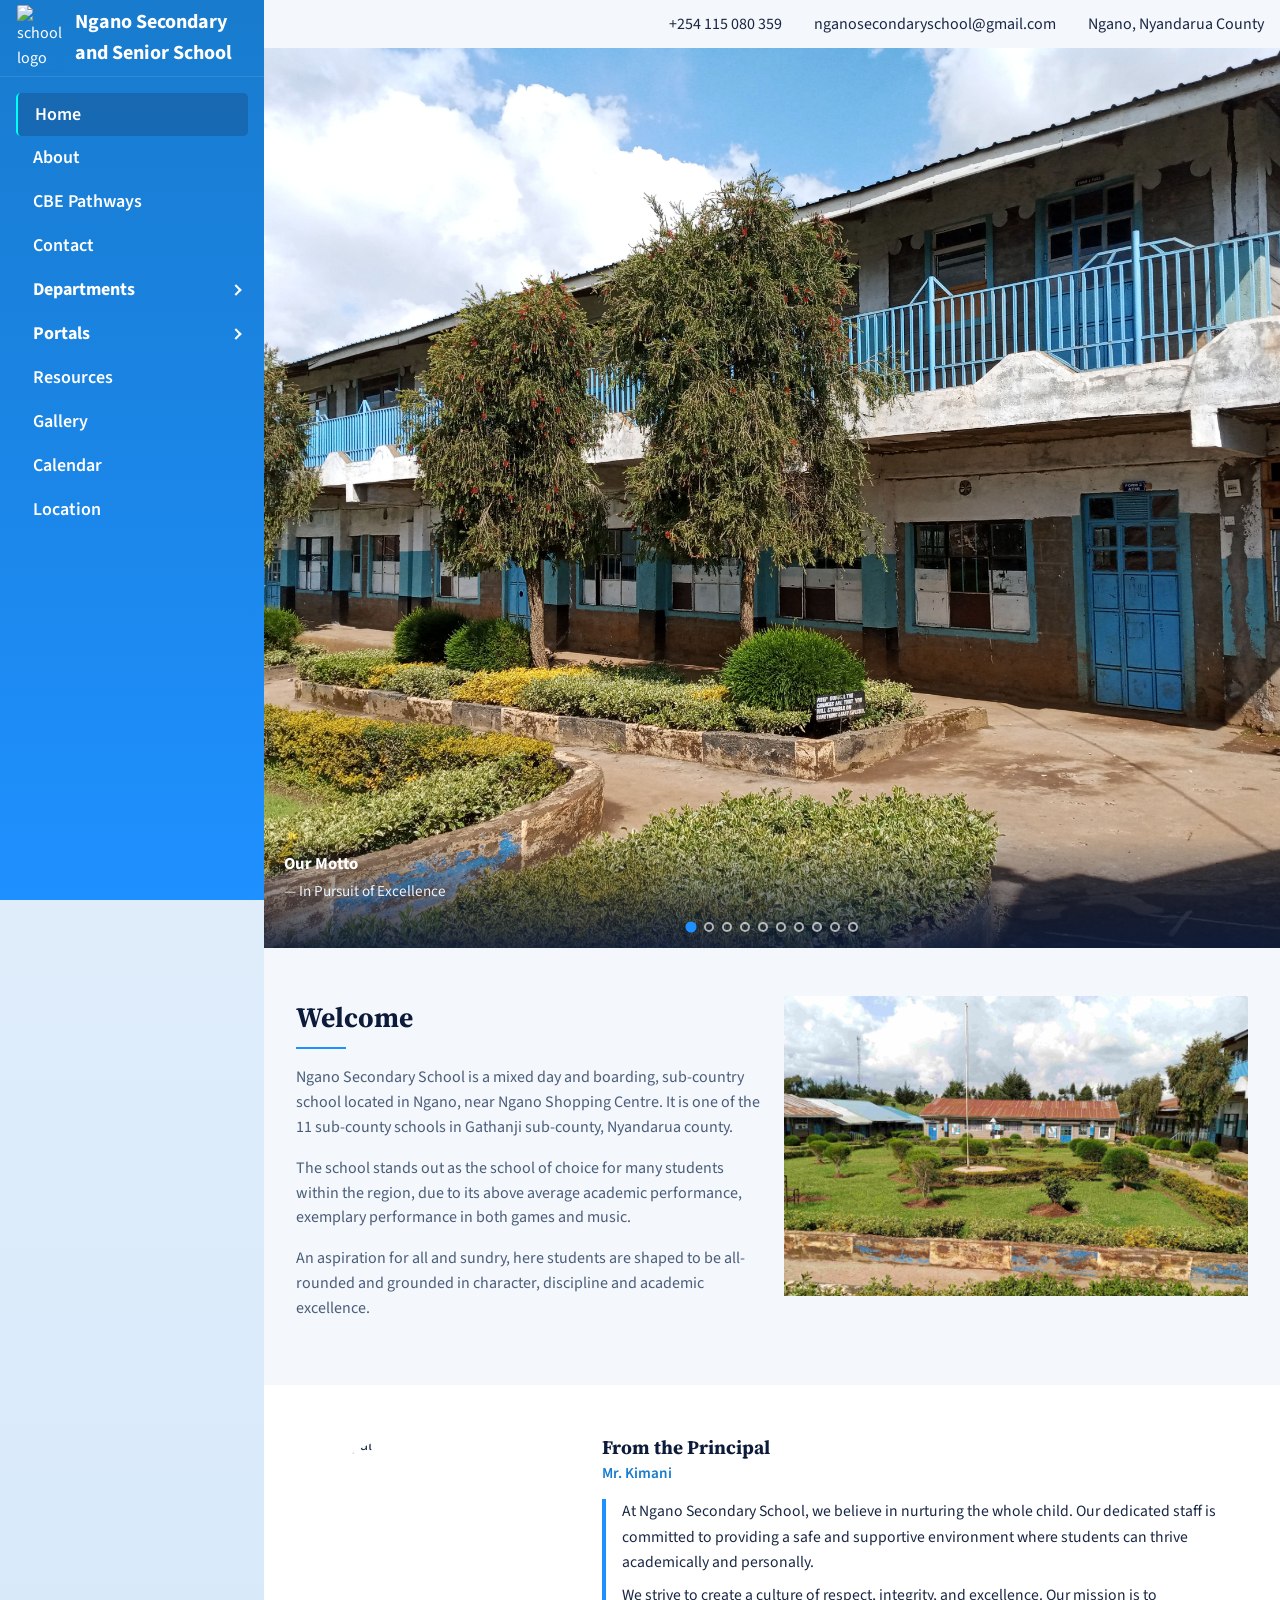
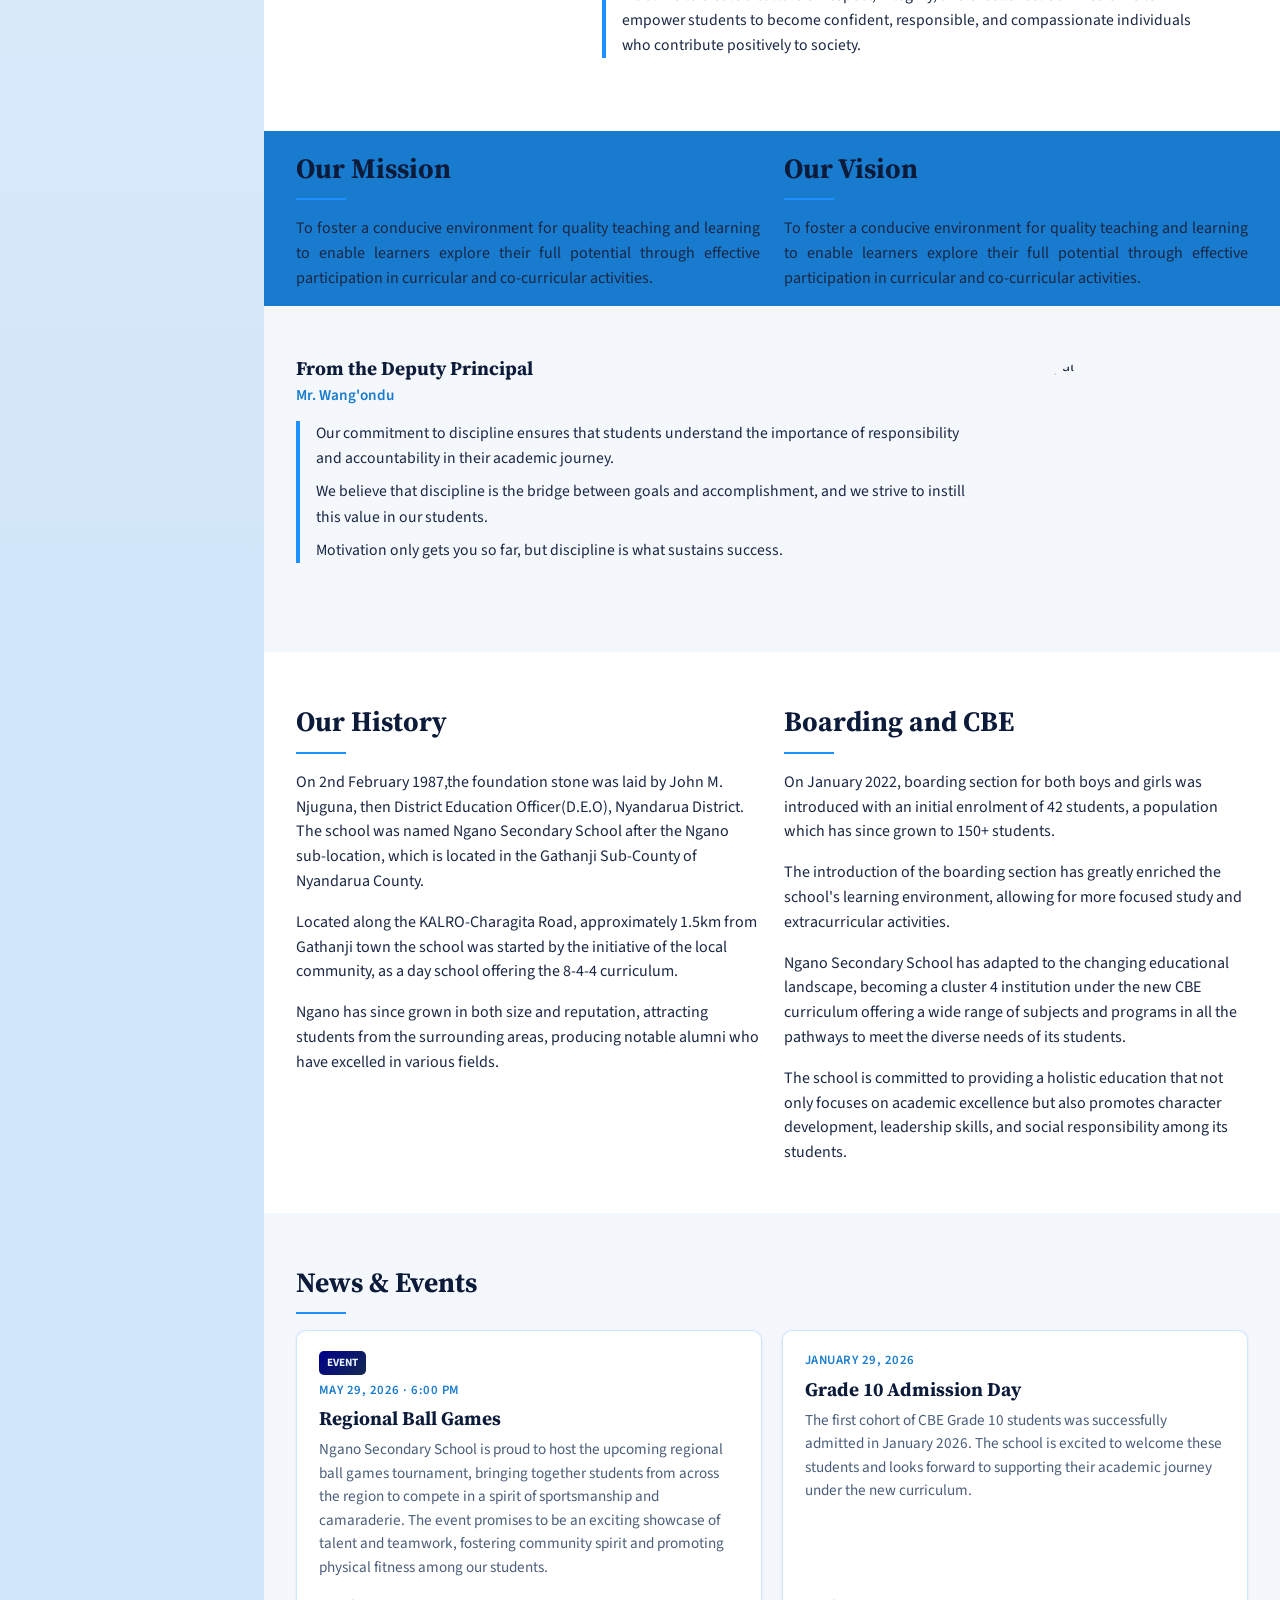
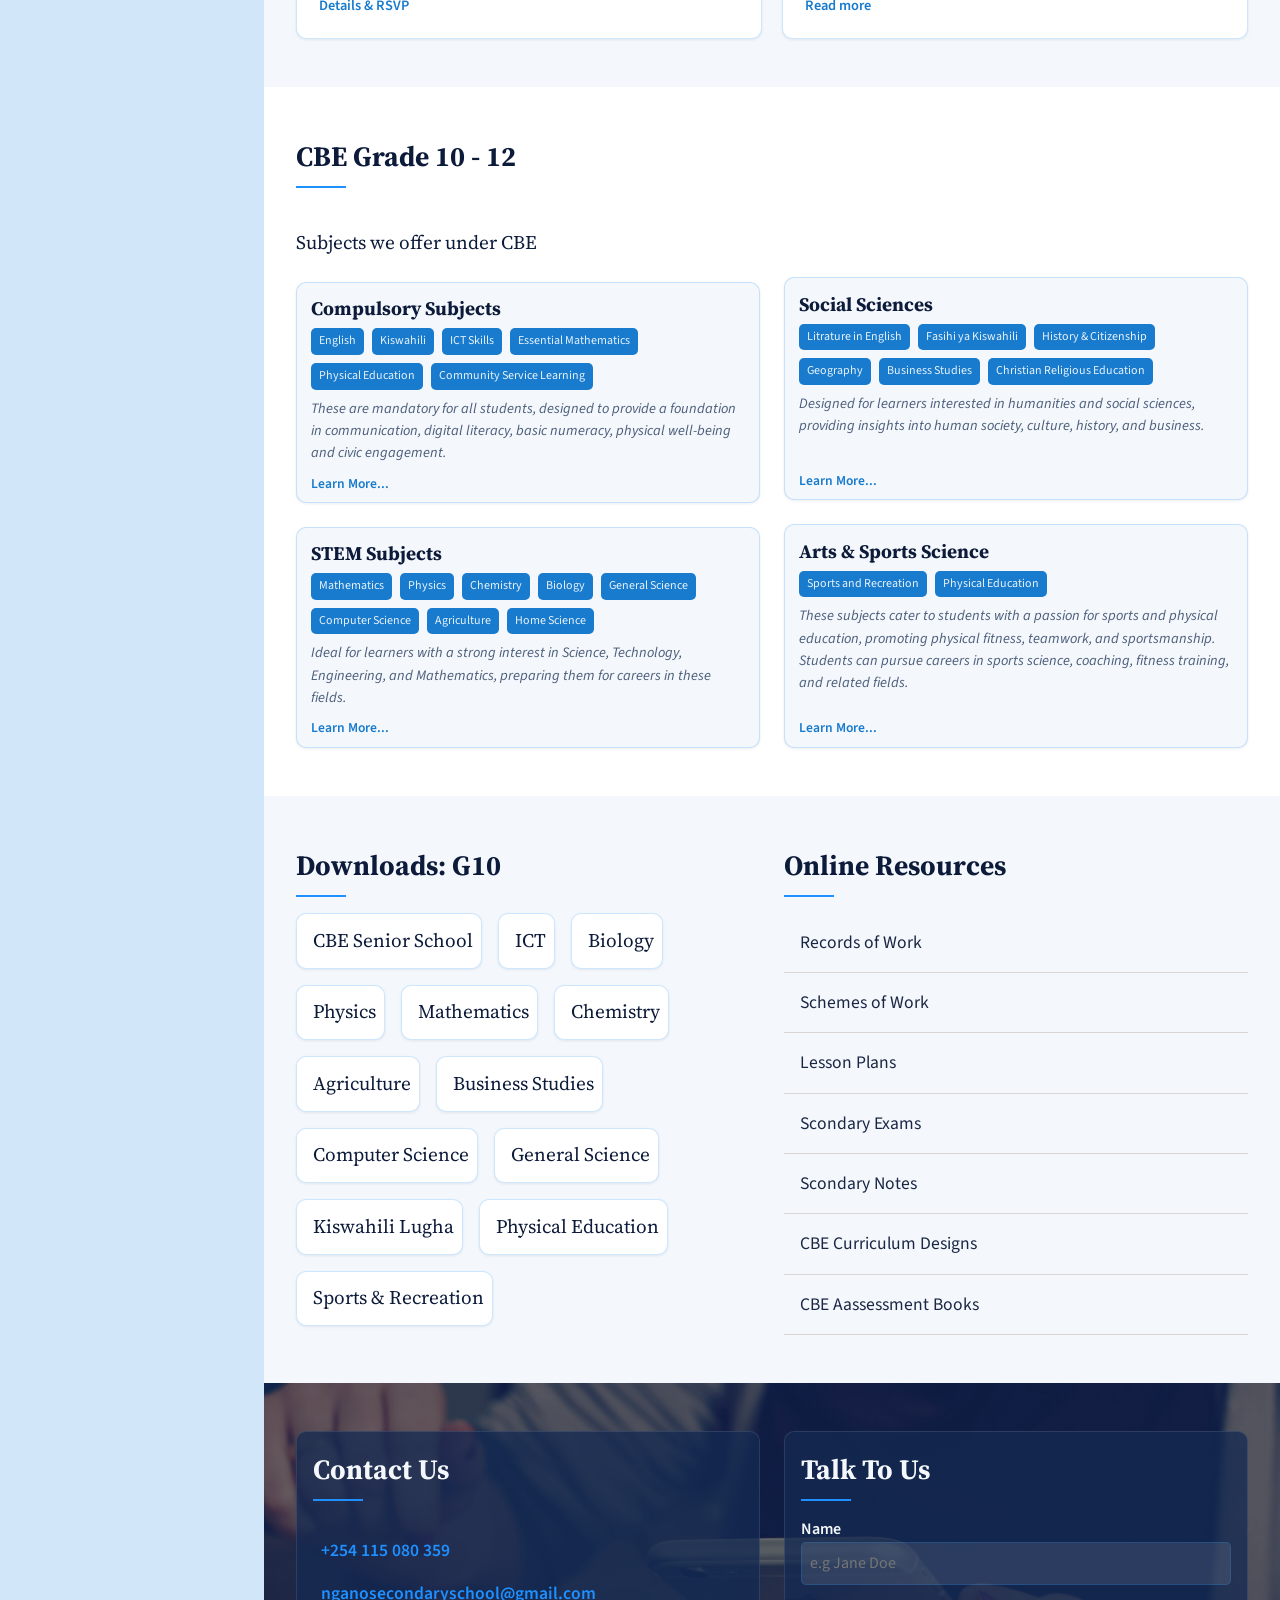
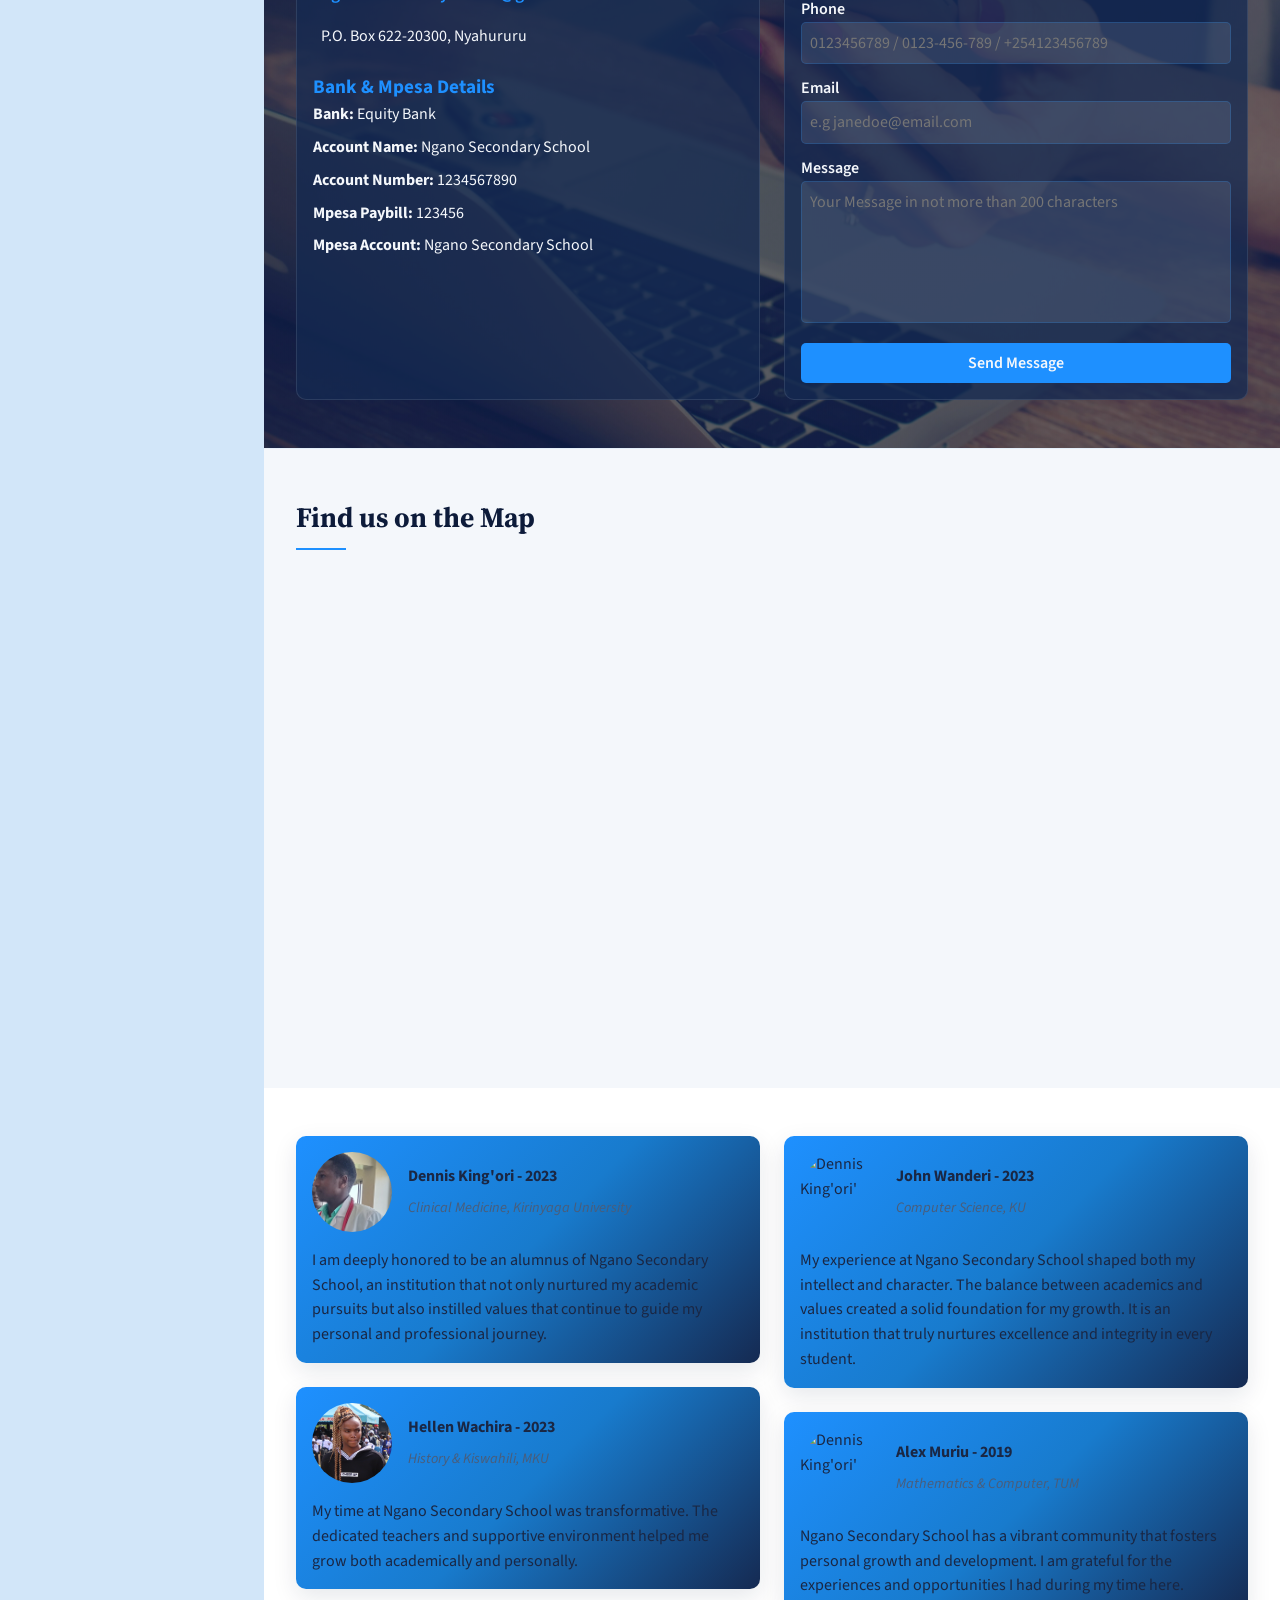
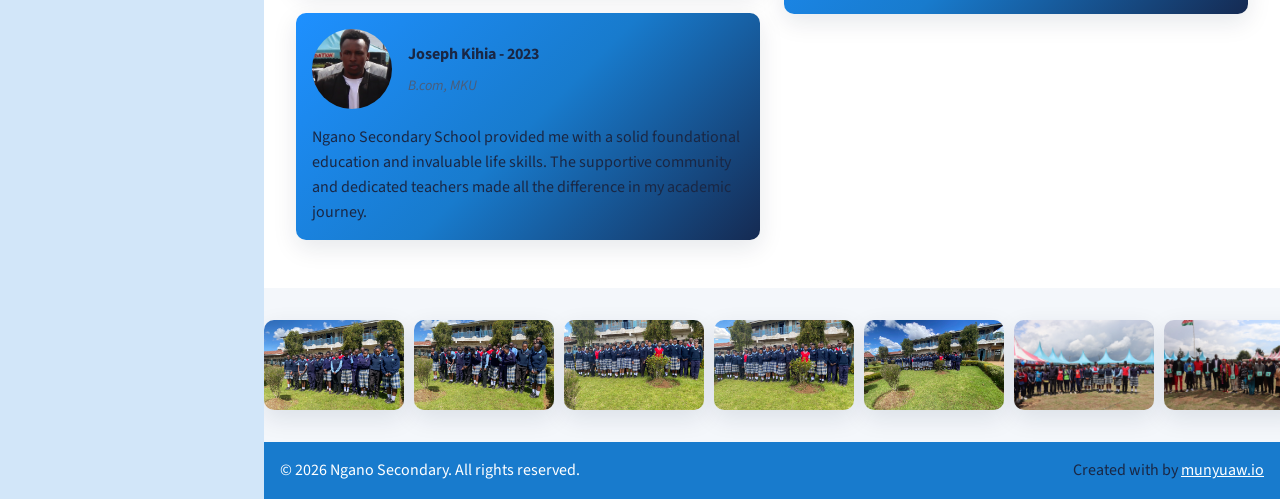
==== index.html @ 85dfbf3a "Add galery banner loop styles and lightbox functionality" ====
<!doctype html>
<html lang="en">

<head>
	<meta charset="UTF-8" />
	<meta name="viewport" content="width=device-width, initial-scale=1.0" />
	<meta name="description"
		content="Ngano Secondary and Senior School -- In Pursuit of Excellence" />
	<meta name="author" content="Munyua" />
	<title>HOME | Ngano Secondary</title>
	<link rel="stylesheet"
		href="https://cdnjs.cloudflare.com/ajax/libs/font-awesome/7.0.1/css/all.min.css"
		integrity="sha512-2SwdPD6INVrV/lHTZbO2nodKhrnDdJK9/kg2XD1r9uGqPo1cUbujc+IYdlYdEErWNu69gVcYgdxlmVmzTWnetw=="
		crossorigin="anonymous" referrerpolicy="no-referrer" />
	<link
		href="https://fonts.googleapis.com/css2?family=Source+Sans+3:wght@400;600;700&family=Source+Serif+4:opsz,wght@8..60,600;700&display=swap"
		rel="stylesheet" />
	<link rel="icon" type="image/x-icon" href="images/logo/logo_50x52.jpg" />
	<link rel="stylesheet" href="css/main.css" />
</head>

<body id="homePage">
	<div class="site-wrapper">
		<!-- Mobile Ovrlay -->
		<div class="mobile-overlay" id="mobileOverlay"></div>

		<!-- The Header -->
		<header class="header">
			<div class="header-left">
				<button class="mobileMenu-toggle" id="menuToggle">
					<i class="fa-solid fa-bars"></i>
				</button>
			</div>
			<div class="header-right">
				<h1 class="mobile-title">Ngano Secondary Senior School</h1>
				<div class="quick-contact">
					<span class="phone">
						<i class="fa-solid fa-phone"></i>
						+254 115 080 359
					</span>
					<span class="email">
						<i class="fa-solid fa-envelope"></i>
						nganosecondaryschool@gmail.com
					</span>
					<span class="location">
						<i class="fa-solid fa-map-marker-alt"></i>
						Ngano, Nyandarua County
					</span>
				</div>
			</div>
		</header>

		<!-- Hero Section -->
		<section class="hero" aria-label="Featured school highlights">
			<div class="hero-slides" id="heroSlides">
				<figure class="hero-slide is-active">
					<img src="images/hero-slides/classes-1.jpg" alt="Classes"
						width="1600" height="900" loading="eager" />
					<figcaption class="hero-caption">
						<strong>Our Motto</strong> — In Pursuit of
						Excellence
					</figcaption>
				</figure>
				<figure class="hero-slide">
					<img src="images/hero-slides/class-of-2026.jpeg"
						alt="Class of 2026" width="1600" height="900"
						loading="lazy" />
					<figcaption class="hero-caption">
						<strong>Class of 2026</strong> — Victory is Ours
					</figcaption>
				</figure>
				<figure class="hero-slide">
					<img src="images/hero-slides/g10-b.jpeg"
						alt="Class 10 Students" width="1600" height="900"
						loading="lazy" />
					<figcaption class="hero-caption">
						<strong>Grade 10</strong> — Welcome to Ngano
					</figcaption>
				</figure>
				<figure class="hero-slide">
					<img src="images/hero-slides/class-of-2023-prize-giving.jpeg"
						alt="Celebrating 2023/2025 class achievements"
						width="1600" height="900" loading="lazy" />
					<figcaption class="hero-caption">
						<strong>2025-AGM</strong>
						— Celebrating 2023/2025 class achievements
					</figcaption>
				</figure>
				<figure class="hero-slide">
					<img src="images/hero-slides/governor-Badilisha.jpg"
						alt="Governor addressing students" width="1600"
						height="900" loading="lazy" />
					<figcaption class="hero-caption">
						<strong>H.E Governor Badilisha</strong> — The Governor
						addressing the students
					</figcaption>
				</figure>
				<figure class="hero-slide">
					<img src="images/hero-slides/tree-planting-day.jpeg"
						alt="Mazingira day" width="1600" height="900"
						loading="lazy" />
					<figcaption class="hero-caption">
						<strong>Mazingira Day</strong> — Planting the future.
					</figcaption>
				</figure>
				<figure class="hero-slide">
					<img src="images/hero-slides/class-of-2023-prize-giving-2.jpg"
						alt="Celebrating 2023/2025 class achievements"
						width="1600" height="900" loading="lazy" />
					<figcaption class="hero-caption">
						<strong>2025-AGM</strong>
						— Celebrating 2023/2025 class achievements
					</figcaption>
				</figure>
				<figure class="hero-slide">
					<img src="images/hero-slides/class-of-2023-prize-giving-3.jpg"
						alt="Celebrating 2023/2025 class achievements"
						width="1600" height="900" loading="lazy" />
					<figcaption class="hero-caption">
						<strong>2025-AGM</strong>
						— Celebrating 2023/2025 class achievements
					</figcaption>
				</figure>
				<figure class="hero-slide">
					<img src="images/hero-slides/teaching-staff-2025.jpg"
						alt="2025 - Teachers" width="1600" height="900"
						loading="lazy" />
					<figcaption class="hero-caption">
						<strong>Teachers</strong> — Members of the teaching
						staff, 2025
					</figcaption>
				</figure>
				<figure class="hero-slide">
					<img src="images/hero-slides/handball-girls-2025.jpeg"
						alt="Girl's handball team'" width="1600" height="900"
						loading="lazy" />
					<figcaption class="hero-caption">
						<strong>Girl's Handbal Team</strong> — Representing
						Nyandarua County in Thika Handbal
						Regionals, 2025
					</figcaption>
				</figure>
			</div>
			<div class="hero-dots" id="heroDots" role="tablist"
				aria-label="Slide selection"></div>
		</section>

		<!-- The Sidebar -->
		<aside class="sidebar" id="sideBar" aria-label="Site Navigation">
			<div class="logo">
				<img src="images/logo/logo.jpg" alt="school logo" />
				<h1>Ngano Secondary and Senior School</h1>
			</div>
			<nav class="sidebar-nav">
				<ul class="nav-list nav-list--primary">
					<li>
						<a href="#" class="nav-link nav-link-main active">
							<i class="link-icon fa-solid fa-school"></i>
							<span class="link-text">Home</span>
						</a>
					</li>
					<li>
						<a href="#about" class="nav-link nav-link-main">
							<i class="link-icon fa-solid fa-circle-info"></i>
							<span class="link-text">About</span>
						</a>
					</li>
					<li>
						<a href="#cbe" class="nav-link nav-link-main">
							<i class="link-icon fas fa-university"></i>
							<span class="link-text">CBE Pathways</span>
						</a>
					</li>
					<li>
						<a href="#contact" class="nav-link nav-link-main">
							<i class="link-icon fa-solid fa-phone"></i>
							<span class="link-text">Contact</span>
						</a>
					</li>
				</ul>
				<div class="nav-group">
					<button type="button" class="nav-disclosure" id="deptToggle"
						aria-expanded="false" aria-controls="deptPanel">
						<span>
							<i class="link-icon fa-solid fa-building-user"></i>
							<span class="group-label">Departments</span>
						</span>
						<span class="nav-disclosure-icon"
							aria-hidden="true"></span>
					</button>
					<ul class="nav-list nav-list--nested" id="deptPanel" hidden>
						<li>
							<a href="departments.html#academics"
								class="nav-link">
								<i
									class="link-icon fa-solid fa-graduation-cap"></i>
								<span class="link-text">Academics</span>
							</a>
						</li>
						<li>
							<a href="departments.html#games" class="nav-link">
								<i class="link-icon fa-solid fa-football"></i>
								<span class="link-text">Games</span>
							</a>
						</li>
						<li>
							<a href="departments.html#studentSupport"
								class="nav-link">
								<i class="link-icon fa-solid fa-users"></i>
								<span class="link-text">Student Support</span>
							</a>
						</li>
						<li>
							<a href="departments.html#music" class="nav-link">
								<i class="link-icon fa-solid fa-guitar"></i>
								<span class="link-text">Music</span>
							</a>
						</li>
					</ul>
				</div>
				<div class="nav-group">
					<button type="button" class="nav-disclosure"
						id="portalToggle" aria-expanded="false"
						aria-controls="portalPanel">
						<span>
							<i class="link-icon fa-solid fa-user-lock"></i>
							<span class="group-label">Portals</span>
						</span>
						<span class="nav-disclosure-icon"
							aria-hidden="true"></span>
					</button>
					<ul class="nav-list nav-list--nested" id="portalPanel"
						hidden>
						<li>
							<a href="login.html?portal=staff" class="nav-link">
								<i
									class="link-icon fa-solid fa-person-chalkboard"></i>
								<span class="link-text">Staff</span>
							</a>
						</li>
						<li>
							<a href="login.html?portal=students"
								class="nav-link">
								<i
									class="link-icon fa-solid fa-chalkboard-user"></i>
								<span class="link-text">Students</span>
							</a>
						</li>
						<li>
							<a href="login.html?portal=alumni" class="nav-link">
								<i
									class="link-icon fa-solid fa-user-graduate"></i>
								<span class="link-text">Alumni</span>
							</a>
						</li>
					</ul>
				</div>
				<ul class="nav-list nav-list--primary">
					<li>
						<a href="#resources" class="nav-link nav-link-main">
							<i class="link-icon fas fa-project-diagram"></i>
							<span class="link-text">Resources</span>
						</a>
					</li>
					<li>
						<a href="#gallery" class="nav-link nav-link-main">
							<i class="fa-solid fa-photo-film"></i>
							<span class="link-text">Gallery</span>
						</a>
					</li>
					<li>
						<a href="#newsAndEvents" class="nav-link nav-link-main">
							<i class="link-icon fas fa-calendar-alt"></i>
							<span class="link-text">Calendar</span>
						</a>
					</li>
					<li>
						<a href="#location" class="nav-link nav-link-main">
							<i class="fa-solid fa-location-dot"></i>
							<span class="link-text">Location</span>
						</a>
					</li>
				</ul>
			</nav>
		</aside>

		<!-- The Main Content -->
		<main class="main-content-wrapper main" id="main">
			<div class="container welcome-container">
				<div class="welcome-msg">
					<h2 class="section-title-lg">Welcome</h2>
					<p>
						Ngano Secondary School is a mixed day and boarding,
						sub-country school located in Ngano,
						near Ngano Shopping Centre. It is one of the 11
						sub-county schools in Gathanji sub-county,
						Nyandarua county.
					</p>
					<p>
						The school stands out as the school of choice for many
						students within the region, due to
						its above average academic performance, exemplary
						performance in both games and music.
					</p>
					<p>
						An aspiration for all and sundry, here students are
						shaped to be all-rounded and grounded in
						character, discipline and academic excellence.
					</p>
				</div>

				<figure class="welcome-img">
					<img src="images/hero-slides/flag-square.jpg"
						alt="Flag Square" />
				</figure>
			</div>

			<div class="container statement-container">
				<figure class="statement-img">
					<img src="images/teachers/principal.jpg" alt="Principal" />
				</figure>
				<div class="statement-body">
					<h3 class="role">From the Principal</h3>
					<p class="name">Mr. Kimani</p>
					<blockquote class="quote">
						<p>
							At Ngano Secondary School, we believe in nurturing
							the whole child. Our dedicated staff
							is committed to providing a safe and supportive
							environment where students can thrive
							academically and personally.
						</p>
						<p>
							We strive to create a culture of respect, integrity,
							and excellence. Our mission is to
							empower students to become confident, responsible,
							and compassionate individuals who
							contribute positively to society.
						</p>
					</blockquote>
				</div>
			</div>

			<div class="container mission-container">
				<div class="mission">
					<h2 class="section-title-lg">Our Mission</h2>
					<p>
						To foster a conducive environment for quality teaching
						and learning to enable learners
						explore their full potential through effective
						participation in curricular and co-curricular
						activities.
					</p>
				</div>
				<div class="vision">
					<h2 class="section-title-lg">Our Vision</h2>
					<p>
						To foster a conducive environment for quality teaching
						and learning to enable learners
						explore their full potential through effective
						participation in curricular and co-curricular
						activities.
					</p>
				</div>
			</div>

			<div class="container statement-container deputy-statement">
				<div class="statement-body">
					<h3 class="role">From the Deputy Principal</h3>
					<p class="name">Mr. Wang'ondu</p>
					<blockquote class="quote">
						<p>
							Our commitment to discipline ensures that students
							understand the importance of
							responsibility and accountability in their academic
							journey.
						</p>
						<p>
							We believe that discipline is the bridge between
							goals and accomplishment, and we strive
							to instill this value in our students.
						</p>
						<p>Motivation only gets you so far, but discipline is
							what sustains success.</p>
					</blockquote>
				</div>
				<figure class="statement-img">
					<img src="images/teachers/deputy.jpeg" alt="Principal" />
				</figure>
			</div>

			<div class="container about-container" id="about">
				<div class="column">
					<h2 class="section-title-lg">Our History</h2>
					<p>
						On 2nd February 1987,the foundation stone was laid by
						John M. Njuguna, then District
						Education Officer(D.E.O), Nyandarua District. The school
						was named Ngano Secondary School
						after the Ngano sub-location, which is located in the
						Gathanji Sub-County of Nyandarua
						County.
					</p>
					<p>
						Located along the KALRO-Charagita Road, approximately
						1.5km from Gathanji town the school
						was started by the initiative of the local community, as
						a day school offering the 8-4-4
						curriculum.
					</p>
					<p>
						Ngano has since grown in both size and reputation,
						attracting students from the surrounding
						areas, producing notable alumni who have excelled in
						various fields.
					</p>
				</div>
				<div class="column">
					<h2 class="section-title-lg">Boarding and CBE</h2>
					<p>
						On January 2022, boarding section for both boys and
						girls was introduced with an initial
						enrolment of 42 students, a population which has since
						grown to 150+ students.
					</p>
					<p>
						The introduction of the boarding section has greatly
						enriched the school's learning
						environment, allowing for more focused study and
						extracurricular activities.
					</p>
					<p>
						Ngano Secondary School has adapted to the changing
						educational landscape, becoming a cluster
						4 institution under the new CBE curriculum offering a
						wide range of subjects and programs in
						all the pathways to meet the diverse needs of its
						students.
					</p>
					<p>
						The school is committed to providing a holistic
						education that not only focuses on academic
						excellence but also promotes character development,
						leadership skills, and social
						responsibility among its students.
					</p>
				</div>
			</div>

			<div class="events-wrapper" id="newsAndEvents">
				<h2 class="section-title-lg">News &amp; Events</h2>
				<div class="cards-grid">
					<article class="card card--event">
						<span class="card-badge">Event</span>
						<time class="card-date" datetime="2026-05-18">May 29,
							2026 · 6:00 PM</time>
						<h3 class="card-title">Regional Ball Games</h3>
						<p class="card-body">
							Ngano Secondary School is proud to host the upcoming
							regional ball games tournament,
							bringing together students from across the region to
							compete in a spirit of
							sportsmanship and camaraderie. The event promises to
							be an exciting showcase of talent
							and teamwork, fostering community spirit and
							promoting physical fitness among our
							students.
						</p>
						<a href="" class="card-link">Details &amp; RSVP</a>
					</article>

					<article class="card card--news">
						<time class="card-date" datetime="2026-05-08">January
							29, 2026</time>
						<h3 class="card-title">Grade 10 Admission Day</h3>
						<p class="card-body">
							The first cohort of CBE Grade 10 students was
							successfully admitted in January 2026. The
							school is excited to welcome these students and
							looks forward to supporting their
							academic journey under the new curriculum.
						</p>
						<a href="" class="card-link">Read more</a>
					</article>
				</div>
			</div>

			<div class="container cbe-container" id="cbe">
				<div class="cbe-column">
					<h2 class="section-title-lg">CBE Grade 10 - 12</h2>
					<p class="column-title">Subjects we offer under CBE</p>
					<div class="card">
						<h3 class="card-title">Compulsory Subjects</h3>
						<ul class="subjects-list">
							<li>English</li>
							<li>Kiswahili</li>
							<li>ICT Skills</li>
							<li>Essential Mathematics</li>
							<li>Physical Education</li>
							<li>Community Service Learning</li>
						</ul>
						<p>
							These are mandatory for all students, designed to
							provide a foundation in communication,
							digital literacy, basic numeracy, physical
							well-being and civic engagement.
						</p>
						<a href="https://kicd.ac.ke/cbc-materials/curriculum-designs/grade-ten/"
							target="_blank" class="card-link">Learn More...</a>
					</div>
					<div class="card">
						<h3 class="card-title">STEM Subjects</h3>
						<ul class="subjects-list">
							<li>Mathematics</li>
							<li>Physics</li>
							<li>Chemistry</li>
							<li>Biology</li>
							<li>General Science</li>
							<li>Computer Science</li>
							<li>Agriculture</li>
							<li>Home Science</li>
						</ul>
						<p>
							Ideal for learners with a strong interest in
							Science, Technology, Engineering, and
							Mathematics, preparing them for careers in these
							fields.
						</p>
						<a href="https://kicd.ac.ke/cbc-materials/curriculum-designs/grade-ten/"
							target="_blank" class="card-link">Learn More...</a>
					</div>
				</div>
				<div class="cbe-column">
					<h2 class="section-title-lg" aria-hidden="true">CBE Grade 10
						- 12</h2>
					<p aria-hidden="true">Subjects we offer under CBE</p>
					<div class="card">
						<h3 class="card-title">Social Sciences</h3>
						<ul class="subjects-list">
							<li>Litrature in English</li>
							<li>Fasihi ya Kiswahili</li>
							<li>History &amp; Citizenship</li>
							<li>Geography</li>
							<li>Business Studies</li>
							<li>Christian Religious Education</li>
						</ul>
						<p>
							Designed for learners interested in humanities and
							social sciences, providing insights
							into human society, culture, history, and business.
						</p>
						<a href="https://kicd.ac.ke/cbc-materials/curriculum-designs/grade-ten/"
							target="_blank" class="card-link">Learn More...</a>
					</div>
					<div class="card">
						<h3 class="card-title">Arts &amp; Sports Science</h3>
						<ul class="subjects-list">
							<li>Sports and Recreation</li>
							<li>Physical Education</li>
						</ul>
						<p>
							These subjects cater to students with a passion for
							sports and physical education,
							promoting physical fitness, teamwork, and
							sportsmanship. Students can pursue careers in
							sports science, coaching, fitness training, and
							related fields.
						</p>
						<a href="https://kicd.ac.ke/cbc-materials/curriculum-designs/grade-ten/"
							target="_blank" class="card-link">Learn More...</a>
					</div>
				</div>
			</div>

			<div class="container resources-container" id="resources">
				<div class="cbe-materials">
					<h2 class="section-title-lg">Downloads: G10</h2>

					<div class="downloads">
						<div class="download-item card">
							<a class="download-link"
								href="downloads/CBE-Implementation-guide.pdf"
								download="">
								<i
									class="fa-solid fa-download download-icon"></i>
								<span class="card-title"> CBE Senior School
								</span>
							</a>
						</div>
						<div class="download-item card">
							<a class="download-link" href="downloads/ICT.pdf"
								download="">
								<i
									class="fa-solid fa-download download-icon"></i>
								<span class="card-title"> ICT </span>
							</a>
						</div>
						<div class="download-item card">
							<a class="download-link"
								href="downloads/Biology.pdf" download="">
								<i
									class="fa-solid fa-download download-icon"></i>
								<span class="card-title"> Biology </span>
							</a>
						</div>
						<div class="download-item card">
							<a class="download-link"
								href="downloads/Physics.pdf" download="">
								<i
									class="fa-solid fa-download download-icon"></i>
								<span class="card-title"> Physics </span>
							</a>
						</div>
						<div class="download-item card">
							<a class="download-link"
								href="downloads/Mathematics.pdf" download="">
								<i
									class="fa-solid fa-download download-icon"></i>
								<span class="card-title"> Mathematics </span>
							</a>
						</div>
						<div class="download-item card">
							<a class="download-link"
								href="downloads/Chemistry.pdf" download="">
								<i
									class="fa-solid fa-download download-icon"></i>
								<span class="card-title"> Chemistry </span>
							</a>
						</div>
						<div class="download-item card">
							<a class="download-link"
								href="downloads/Agriculture.pdf" download="">
								<i
									class="fa-solid fa-download download-icon"></i>
								<span class="card-title"> Agriculture </span>
							</a>
						</div>
						<div class="download-item card">
							<a class="download-link"
								href="downloads/Business Studies.pdf"
								download="">
								<i
									class="fa-solid fa-download download-icon"></i>
								<span class="card-title"> Business Studies
								</span>
							</a>
						</div>
						<div class="download-item card">
							<a class="download-link"
								href="downloads/Computer Science.pdf"
								download="">
								<i
									class="fa-solid fa-download download-icon"></i>
								<span class="card-title"> Computer Science
								</span>
							</a>
						</div>
						<div class="download-item card">
							<a class="download-link"
								href="downloads/General Science.pdf"
								download="">
								<i
									class="fa-solid fa-download download-icon"></i>
								<span class="card-title"> General Science
								</span>
							</a>
						</div>
						<div class="download-item card">
							<a class="download-link"
								href="downloads/Kiswahili Lugha.pdf"
								download="">
								<i
									class="fa-solid fa-download download-icon"></i>
								<span class="card-title"> Kiswahili Lugha
								</span>
							</a>
						</div>
						<div class="download-item card">
							<a class="download-link"
								href="downloads/Physical Education.pdf"
								download="">
								<i
									class="fa-solid fa-download download-icon"></i>
								<span class="card-title"> Physical Education
								</span>
							</a>
						</div>
						<div class="download-item card">
							<a class="download-link"
								href="downloads/Sports & Recreation.pdf"
								download="">
								<i
									class="fa-solid fa-download download-icon"></i>
								<span class="card-title"> Sports &amp;
									Recreation </span>
							</a>
						</div>
					</div>
				</div>
				<div class="external-resources">
					<h2 class="section-title-lg">Online Resources</h2>
					<ul class="external-links-list">
						<li>
							<a
								href="https://www.elimulibrary.com/site/category/16/records-of-work">
								Records of Work
							</a>
						</li>
						<li>
							<a
								href="https://www.elimulibrary.com/site/category/1/schemes-of-work">
								Schemes of Work
							</a>
						</li>
						<li>
							<a
								href="https://www.elimulibrary.com/site/category/2/lesson-plans">
								Lesson Plans </a>
						</li>
						<li>
							<a
								href="https://www.elimulibrary.com/site/category/3/exams-and-homework-sec">
								Scondary Exams
							</a>
						</li>
						<li>
							<a
								href="https://www.elimulibrary.com/site/category/5/secondary-notes">
								Scondary Notes
							</a>
						</li>
						<li>
							<a
								href="https://www.elimulibrary.com/site/category/7/cbc-curriculum-designs">
								CBE Curriculum Designs
							</a>
						</li>
						<li>
							<a
								href="https://www.elimulibrary.com/site/category/22/cbc-assessment-books/class-grade/32/grade-10-25-03-25-15-26-37">
								CBE Aassessment Books
							</a>
						</li>
					</ul>
				</div>
			</div>

			<div class="container contact-container" id="contact">
				<div class="call-email">
					<h2 class="section-title-lg">Contact Us</h2>
					<!-- Phone,Email, Address -->
					<div class="contact-info">
						<div class="contact-item">
							<i class="fa-solid fa-phone"></i>
							<span>
								<a href="tel:+254115080359" target="_self"> +254
									115 080 359 </a>
							</span>
						</div>
						<div class="contact-item">
							<i class="fa-solid fa-envelope"></i>
							<span>
								<a href="mailto:nganosecondaryschool@gmail.com"
									target="_blank">nganosecondaryschool@gmail.com
								</a>
							</span>
						</div>
						<div class="contact-item">
							<i class="fa-solid fa-stamp"></i>
							<span>P.O. Box 622-20300, Nyahururu</span>
						</div>
						<div class="bank-mpesa-details">
							<h3 class="section-title-sm">Bank &amp; Mpesa
								Details</h3>
							<p>
								<span> <strong>Bank:</strong> Equity Bank
								</span>
								<span> <strong>Account Name:</strong> Ngano
									Secondary School </span>
								<span> <strong>Account Number:</strong>
									1234567890 </span>
								<span> <strong>Mpesa Paybill:</strong> 123456
								</span>
								<span> <strong>Mpesa Account:</strong> Ngano
									Secondary School </span>
							</p>
						</div>
					</div>
				</div>

				<div class="feedback">
					<h2 class="section-title-lg">Talk To Us</h2>

					<!-- Feedback form -->
					<form action="https://api.web3forms.com/submit"
						method="post" class="feedback-form" id="feedbackForm">
						<input type="hidden" name="access_key"
							value="ea362051-7f23-4cd2-86b1-b3a65ef28a81">
						<div class="form-group">
							<label for="name">Name</label>
							<input class="form-field" type="text" id="name"
								name="name" placeholder="e.g Jane Doe" required
								pattern="[a-zA-Z]{3,} ?[a-zA-Z]*" />
						</div>
						<div class="form-group">
							<label for="name">Phone</label>
							<input class="form-field" type="tel" id="phone"
								name="phone"
								placeholder="0123456789 / 0123-456-789 / +254123456789"
								required
								pattern="\d{10}|\d{4}-\d{3}-\d{3}|(\+254)\d{9}" />
						</div>
						<div class="form-group">
							<label for="email">Email</label>
							<input class="form-field" type="email" id="email"
								name="email" placeholder="e.g janedoe@email.com"
								required />
						</div>
						<div class="form-group">
							<label for="message">Message</label>
							<textarea class="form-field" id="message"
								name="message"
								placeholder="Your Message in not more than 200 characters"
								maxlength="200" cols="30" rows="5"
								required></textarea>
						</div>
						<button type="submit" class="btn btn-primary">Send
							Message</button>
					</form>
				</div>
				<dialog>
					<div class="thankyou-msg">
						<i class="fa-solid fa-times" id="closeModalBtn"></i>
						<h1>✅ Message Received!</h1>
						<p>
							Thank you for reaching out to Ngano Secondary
							School. We have received your message and
							one of our staff will respond as soon as possible.
						</p>

						<p>📌 For urgent matters, you may contact us directly
							at:</p>
						<ul>
							<li>Phone: +254 115 080 359</li>
							<li>Email: nganosecondaryschool@gmail.com</li>
							<li>Office Hours: Monday–Friday, 8:00 AM – 5:00 PM
							</li>
						</ul>
						<p>
							Best regards, <br />
							Ngano Secondary Administration
						</p>
					</div>
				</dialog>
			</div>

			<div class="location" id="location">
				<h2 class="section-title-lg">Find us on the Map</h2>
				<iframe title="Location"
					src="https://www.google.com/maps/embed?pb=!1m18!1m12!1m3!1d3989.8111709532527!2d36.2695047749647!3d-0.10846649989046285!2m3!1f0!2f0!3f0!3m2!1i1024!2i768!4f13.1!3m3!1m2!1s0x1829dd67ec43c34b%3A0xa7026a47d9fb859e!2sNgano%20Secondary%20School!5e0!3m2!1sen!2ske!4v1754745807917!5m2!1sen!2ske"
					width="600" height="450" style="border: 0"
					allowfullscreen="" loading="lazy"
					referrerpolicy="no-referrer-when-downgrade"></iframe>
			</div>

			<div class="container testimonial-container">
				<div class="testimonial-column">
					<div class="card testimonial-card">
						<div class="testimonial-profile">
							<img src="images/alumni/denis.jpeg"
								alt="Dennis King'ori'" class="testimonial-img">
							<div class="profile-title">
								<h3 class="name">Dennis King'ori - 2023</h3>
								<p>Clinical Medicine, Kirinyaga University
								</p>
							</div>
						</div>
						<div class="testimonial-body">
							<p>
								I am deeply honored to be an alumnus of
								Ngano
								Secondary School, an institution that not
								only
								nurtured my academic pursuits but also
								instilled
								values that continue to guide my personal
								and
								professional journey.
							</p>
						</div>
					</div>
					<div class="card testimonial-card">
						<div class="testimonial-profile">
							<img src="images/alumni/hellen.JPG"
								alt="Dennis King'ori'" class="testimonial-img">
							<div class="profile-title">
								<h3 class="name">Hellen Wachira - 2023</h3>
								<p>History &amp; Kiswahili, MKU</p>
							</div>
						</div>
						<div class="testimonial-body">
							<p>
								My time at Ngano Secondary School was
								transformative.
								The dedicated teachers and supportive
								environment
								helped me
								grow both academically and personally.
							</p>
						</div>
					</div>
					<div class="card testimonial-card">
						<div class="testimonial-profile">
							<img src="images/alumni/kihia.JPG"
								alt="Dennis King'ori'" class="testimonial-img">
							<div class="profile-title">
								<h3 class="name">Joseph Kihia - 2023</h3>
								<p>B.com, MKU</p>
							</div>
						</div>
						<div class="testimonial-body">
							<p>
								Ngano Secondary School provided me with a solid
								foundational education and invaluable life
								skills.
								The supportive community and dedicated teachers
								made all the difference in my academic journey.
							</p>
						</div>
					</div>
				</div>
				<div class="testimonial-column">
					<div class="card testimonial-card">
						<div class="testimonial-profile">
							<img src="images/alumni/wanderi.jpeg"
								alt="Dennis King'ori'" class="testimonial-img">
							<div class="profile-title">
								<h3 class="name">John Wanderi - 2023</h3>
								<p>Computer Science, KU</p>
							</div>
						</div>
						<div class="testimonial-body">
							<p>
								My experience at Ngano Secondary School
								shaped
								both my intellect and character. The balance
								between academics and values created a solid
								foundation for my growth. It is an
								institution
								that truly nurtures excellence and integrity
								in
								every student.
							</p>
						</div>
					</div>
					<div class="card testimonial-card">
						<div class="testimonial-profile">
							<img src="images/alumni/alex.png"
								alt="Dennis King'ori'" class="testimonial-img">
							<div class="profile-title">
								<h3 class="name">Alex Muriu - 2019</h3>
								<p>Mathematics &amp; Computer, TUM</p>
							</div>
						</div>
						<div class="testimonial-body">
							<p>
								Ngano Secondary School has a vibrant
								community
								that fosters personal growth and
								development. I
								am grateful for the experiences and
								opportunities I had during my time here.
							</p>
						</div>
					</div>


				</div>
			</div>

			<div id="gallery" class="banner-container">
				<div class="banner-track" id="bannerTrack">
					<div class="thumbnail">
						<img src="images/gallery/class-of-2026.jpeg"
							alt="Class of 2026">
					</div>
					<div class="thumbnail">
						<img src="images/gallery/class-of-2026-3.jpeg"
							alt="Class of 2026">
					</div>
					<div class="thumbnail">
						<img src="images/gallery/g10-b.jpeg"
							alt="Grade 10 Students">
					</div>
					<div class="thumbnail">
						<img src="images/gallery/g10-c.jpeg"
							alt="Grade 10 Students">
					</div>
					<div class="thumbnail">
						<img src="images/gallery/g10-d.jpeg"
							alt="Grade 10 Students">
					</div>
					<div class="thumbnail">
						<img src="images/gallery/agm-1.jpeg"
							alt="2025 Prize-giving and Mega AGM 2023/2024">
					</div>
					<div class="thumbnail">
						<img src="images/gallery/agm-2.jpeg"
							alt="2025 Prize-giving and Mega AGM 2023/2024">
					</div>
					<div class="thumbnail">
						<img src="images/gallery/agm-3.jpg"
							alt="2025 Prize-giving and Mega AGM 2023/2024">
					</div>
					<div class="thumbnail">
						<img src="images/gallery/agm-2025-bishop-ngoya.jpg"
							alt="Bishop Ngoya Presiding over the 2025 AGM">
					</div>
					<div class="thumbnail">
						<img src="images/gallery/agm-2025-bishop.jpg"
							alt="Bishop Ngoya Pesiding over the 2025 AGM">
					</div>
					<div class="thumbnail">
						<img src="images/gallery/agm-2025-BOM.jpg"
							alt="Members of the Board">
					</div>
					<div class="thumbnail">
						<img src="images/gallery/agm-2025-g9.jpg"
							alt="Grade 9 students perform during the 2025-AGM">
					</div>
					<div class="thumbnail">
						<img src="images/gallery/agm-2025-mca.jpg"
							alt="Charagita Ward MCA Aspirants 2025-AGM">
					</div>
					<div class="thumbnail">
						<img src="images/gallery/agm-2025-music-stidents.jpg"
							alt="Music Students Awarded for exemplary perfomance">
					</div>
					<div class="thumbnail">
						<img src="images/gallery/agm-2025-sing-a-song.jpg"
							alt="Sing a Song!">
					</div>
					<div class="thumbnail">
						<img src="images/gallery/agm-2025.jpg"
							alt="Guests at the 2025 AGM">
					</div>
					<div class="thumbnail">
						<img src="images/gallery/agm-4.jpg"
							alt="Best Students, class of 2023/2024">
					</div>
					<div class="thumbnail">
						<img src="images/gallery/art&music.jpg"
							alt="Music Students">
					</div>
					<div class="thumbnail">
						<img src="images/gallery/class-of-2025.jpeg"
							alt="Class of 2025">
					</div>
					<div class="thumbnail">
						<img src="images/gallery/governor_bursary_cheque.jpg"
							alt="Governor Badilisha presents the bursary checque">
					</div>
					<div class="thumbnail">
						<img src="images/gallery/handball-1.jpeg"
							alt="Girls' Handball Team">
					</div>
					<div class="thumbnail">
						<img src="images/gallery/handball-2.jpeg"
							alt="Girls' Handball Team">
					</div>
					<div class="thumbnail">
						<img src="images/gallery/handball-girls-in-thika.jpeg"
							alt="Girls' Handball Team'">
					</div>
					<div class="thumbnail">
						<img src="images/gallery/handball-muchira.jpeg"
							alt="M.P Muchira donates games uniform to Handball Teams">
					</div>
					<div class="thumbnail">
						<img src="images/gallery/mp-muchira.jpeg"
							alt="M.P Muchira donates games uniform to Handball Teams">
					</div>
					<div class="thumbnail">
						<img src="images/gallery/lab.jpeg"
							alt="Science Laboratory in preparation for a Practical">
					</div>
					<div class="thumbnail">
						<img src="images/gallery/school-bus.jpg"
							alt="The School Bus">
					</div>
					<div class="thumbnail">
						<img src="images/gallery/Talithakum-1 (1).jpeg"
							alt="Boarding Section Students and Staff on a Charity mission at Talitha Kum, Nyahururu">
					</div>
					<div class="thumbnail">
						<img src="images/gallery/Talithakum-2.jpeg"
							alt="Boarding Section Students and Staff on a Charity mission at Talitha Kum, Nyahururu">
					</div>
					<div class="thumbnail">
						<img src="images/gallery/view-1.jpg"
							alt="Stunning view of a section of our school compound">
					</div>
					<div class="thumbnail">
						<img src="images/gallery/view-2.jpg"
							alt="Stunning view of a section of our school compound">
					</div>
					<div class="thumbnail">
						<img src="images/gallery/view-3.jpg"
							alt="Stunning view of a section of our school compound">
					</div>
					<div class="thumbnail">
						<img src="images/gallery/view-4.jpg"
							alt="Stunning view of a section of our school compound">
					</div>
				</div>
				<div class="lightbox" id="lightbox">
					<button class="lightbox-nav-arrow arrow-right"
						id="prev">❮</button>
					<span class="lightbox-close"
						id="lightboxCloseBtn">&times;</span>
					<div class="lightbox-media-wrapper">
						<div class="spinner"></div>
						<img class="lightbox-content" id="lightboxImg"
							src="images/gallery/agm-1.jpeg"
							alt="Enlarged view" />
					</div>
					<div class="lightbox-caption" id="lightboxCaption">
					</div>
					<button class="lightbox-nav-arrow arrow-right"
						id="next">❯</button>
				</div>
			</div>
		</main>
		<footer class="footer">
			<p class="copywright">&copy; <span class="year">2025</span> Ngano
				Secondary. All rights reserved.</p>
			<p class="author">
				<span>
					Created with
					<i class="fa-solid fa-heart"></i>
					by
				</span>
				<a href="https://munyuaw.github.io/my-portfolio/"
					class="footer-link">munyuaw.io</a>
			</p>
		</footer>
	</div>
	<script src="js/main.js"></script>
</body>

</html>
---- css/main.css ----
*,
::after,
::before {
  box-sizing: border-box;
  margin: 0;
  padding: 0;
  list-style-type: none;
  text-decoration: none;
}

:root {
  --color-dodger: #1e90ff;
  --color-dodger-deep: #187bcd;
  --color-darkblue: #00008b;
  --color-navy: #0d1b3a;
  --color-navy-soft: #152a52;
  --color-surface: #f4f7fb;
  --color-surface-alt: #ffffff;
  --color-text: #1a2744;
  --color-text-muted: #4a5d7a;
  --color-border: rgba(30, 144, 255, 0.22);
  --shadow-sm: 0 1px 3px rgba(13, 27, 58, 0.08);
  --shadow-md: 0 8px 24px rgba(13, 27, 58, 0.1);
  --highlight: rgba(21, 42, 82, 0.25);
  --overlay: rgba(13, 27, 58, 0.6);

  --header-height: 3rem;
  --sidebar-width: 16.5rem;
  --sidebar-minimized-width: 5rem;
  --max-site-width: 1440px;
  --max-main-content-container-width: calc(
    var(--max-site-width) - var(--sidebar-width)
  );

  --radius-sm: 5px;
  --radius-md: 10px;

  --font-sans: "Source Sans 3", system-ui, -apple-system, sans-serif;
  --font-serif: "Source Serif 4", Georgia, serif;

  --title-lg: 1.75rem;
  --title-md: 1.5rem;
  --title-sm: 1.2rem;

  --transition: 0.3s ease;
}

html {
  scroll-behavior: smooth;
  scroll-padding-top: var(--header-height);
}

img {
  display: block;
  max-width: 100%;
  height: auto;
}

input,
button,
textarea {
  font: inherit;
}

body {
  min-height: 100vh;
  font-family: var(--font-sans);
  font-size: 1rem;
  line-height: 1.55;
  color: var(--color-text);
  background: linear-gradient(180deg, #e8f2fc 0%, #d2e6f9 32%);
}

/* Reusable CSS Classes */
.container {
  max-width: var(--max-main-content-container-width);
  margin: 0 auto;
  display: grid;
  grid-template-columns: 1fr 1fr;
  gap: 1.5rem;

  padding: 3rem 2rem;
}

.section-title-lg {
  font-family: var(--font-serif);
  color: var(--color-navy);
  font-size: var(--title-lg);
  font-weight: 700;
  margin-bottom: 1rem;
}

.section-title-lg::after {
  content: "";
  display: block;
  width: 50px;
  height: 2px;
  background: var(--color-dodger);
  margin-top: 0.5rem;
}

.section-title-md {
  font-size: var(--title-md);
}

.section-title-sm {
  font-size: var(--title-sm);
  color: var(--color-dodger);
}

.site-wrapper {
  width: 100%;
  max-width: var(--max-site-width);
  margin: 0 auto;

  display: grid;
  grid-template-columns: var(--sidebar-width) 1fr;
  grid-template-rows: var(--header-height) auto 1fr auto;
  grid-template-areas:
    "sidebar header"
    "sidebar hero"
    "sidebar content"
    "sidebar footer";
}

.mobile-overlay {
  display: none;
  position: fixed;
  top: 0;
  left: 0;
  width: 100%;
  height: 100%;
  background: var(--overlay);
  z-index: 9;
  opacity: 0;
  transition: opacity 0.3s ease;
}

.mobile-overlay.active {
  display: block;
  opacity: 1;
}

.header {
  grid-area: header;
  background: var(--color-surface);
  box-shadow: var(--shadow-sm);

  display: flex;
  justify-content: space-between;
  align-items: center;
  padding: 0 1rem;
}

.header-left {
  display: flex;
  align-items: center;
  gap: 1rem;
}

.mobileMenu-toggle {
  border: none;
  font-size: 1.5rem;
  background: none;
  color: var(--color-text);
  cursor: pointer;

  display: none;
  transition: all 0.3s ease;
  transition-behavior: allow-discrete;
}

.header-right {
  display: flex;
  align-items: center;
  gap: 1rem;
}

.header-right .mobile-title {
  font-size: 1rem;
  text-transform: uppercase;
  color: var(--color-darkblue);
  display: none;
}

.header-right i {
  color: var(--color-darkblue);
}

.header-right .quick-contact {
  display: flex;
  align-items: center;
  gap: 2rem;
}

/* The Hero */
.hero {
  grid-area: hero;
  position: relative;
  min-height: 100vh;
  background: var(--color-navy);
  overflow: hidden;
}

.hero-slides {
  position: absolute;
  inset: 0;
}

.hero-slide {
  position: absolute;
  inset: 0;
  margin: 0;
  opacity: 0;
  pointer-events: none;
  transition: opacity 1.5s ease-in-out;
}

.hero-slide.is-active {
  opacity: 1;
  pointer-events: 1;
  z-index: 1;
}

.hero-slide img {
  width: 100%;
  height: 100%;
  object-fit: cover;
}

.hero-caption {
  position: absolute;
  left: 0;
  right: 0;
  bottom: 0;
  padding: 1rem 1.25rem 2.75rem;
  background: linear-gradient(transparent, rgba(13, 27, 58, 0.88));
  color: #e8f4ff;
  font-size: 0.95rem;
  z-index: 2;
}

.hero-caption strong {
  color: #fff;
  display: block;
  font-size: 1.05rem;
  margin-bottom: 0.2rem;
}

.hero-dots {
  position: absolute;
  bottom: 1rem;
  left: 50%;
  transform: translateX(-50%);
  display: flex;
  gap: 0.5rem;
  z-index: 3;
}

.hero-dot {
  width: 0.625rem;
  height: 0.625rem;
  border-radius: 50%;
  border: 2px solid rgba(255, 255, 255, 0.65);
  background: transparent;
  transition: background 1s ease;
  cursor: pointer;
}

.hero-dot.is-active {
  background: var(--color-dodger);
  border-color: var(--color-dodger);
  transform: scale(1.1);
}

/* The Sidebar */
.sidebar {
  min-height: 100vh;
  grid-area: sidebar;
  width: var(--sidebar-width);
  position: fixed;
  top: 0;

  background: linear-gradient(
    180deg,
    var(--color-dodger-deep),
    var(--color-dodger)
  );
  color: white;
  z-index: 99;
}

.date {
  margin-top: auto;
  padding: 0 1rem;
  font-size: 0.75rem;
}

.logo {
  display: flex;
  justify-content: center;
  align-items: center;
  padding: 0.25rem 1rem;
  gap: 0.75rem;
  border-bottom: 1px solid rgba(255, 255, 255, 0.1);
}

.logo img {
  width: 50px;
  border: 1px solid var(--color-dodger-deep);
  border-radius: 3px;
}

.logo h1 {
  font-size: 1.25rem;
}

.sidebar-nav {
  padding: 1rem 1rem 1.5rem;
}

.nav-link {
  color: #fff;
  font-weight: 600;
  font-size: 1.125rem;
  display: flex;
  justify-content: start;
  align-items: center;
  gap: 0.55rem;
  padding: 0.5rem;
  border-radius: 0.3rem;
  transition: background 0.3s ease;
}

.nav-link.active {
  background: rgba(21, 42, 82, 0.25);
  border-left: 2px solid #00ffff;
}

.nav-disclosure {
  width: 100%;
  border: none;
  background: transparent;
  color: #fff;
  font-weight: 700;
  font-size: 1.125rem;
  font-family: inherit;
  border-radius: 0.3rem;
  display: flex;
  justify-content: space-between;
  align-items: center;
  padding: 0.5rem;
  cursor: pointer;
  transition: background 0.3s ease;
}

.nav-group {
  position: relative;
}

.nav-group .active {
  background: rgba(21, 42, 82, 0.25);
  border-left: 2px solid #00ffff;
}

.nav-disclosure > span {
  display: flex;
  justify-content: start;
  align-items: center;
  gap: 0.55rem;
}

.nav-disclosure-icon {
  width: 0.5rem;
  height: 0.5rem;
  border-right: 2px solid white;
  border-bottom: 2px solid white;
  transform: rotate(-45deg);
  transition: transform 0.3s ease;
}

.nav-list--nested {
  padding-left: 1rem;
  background: rgba(21, 42, 82, 0.95);
  padding: 0.5rem;
  border-radius: 0 0 0.3rem 0.3rem;
}

.nav-list--nested .nav-link {
  font-size: 0.92rem;
  font-weight: 500;
  color: #c5daf0;
  transition: all 0.3s ease;
}

/* default positioning of the nested list */
.nav-group .nav-list--nested {
  display: none;
  background: rgba(21, 42, 82, 0.95);
  position: absolute;
  top: 0;
  left: 100%; /* right of the parent*/
  margin-left: 1rem;
  border-radius: 0 0.3rem 0.3rem 0;
  box-shadow: 0 10px 24px rgba(0, 0, 0, 0.15);
}

/* For mobile click event */
.nav-group button[aria-expanded="true"] + .nav-list--nested {
  display: block;
}

/* Bridge the 1rem dead-zone */
.nav-group .nav-list--nested::before {
  content: "";
  position: absolute;
  top: 0;
  bottom: 0;
  left: -1rem;
  width: 1rem;
  background: transparent;
}

@media (hover: hover) {
  .hero-dot:hover {
    background: rgba(255, 255, 255, 0.45);
    outline: none;
  }

  .nav-link:hover {
    background: rgba(21, 42, 82, 0.25);
    color: #f5f5f5;
    outline: none;
  }

  .nav-disclosure:hover {
    background: rgba(21, 42, 82, 0.25);
    color: #fff;
    outline: none;
  }

  .nav-group:hover .nav-list--nested {
    display: block;
  }

  .nav-disclosure:hover .nav-disclosure-icon {
    transform: rotate(135deg);
  }
}

.nav-list--nested .nav-link:hover {
  color: #fff;
  background: rgba(21, 42, 82, 1);
}

/* Main */
.main-content-wrapper {
  grid-area: content;

  width: 100%;
  max-width: var(--max-site-width);
  margin: 0 auto;
  overflow-x: hidden;
}

.welcome-container {
  background: var(--color-surface);
}

.welcome-msg p {
  color: var(--color-text-muted);
  margin-bottom: 1rem;
}

.welcome-img {
  max-width: 980px;
  max-height: 300px;
  overflow: hidden;
}

.welcome-img img {
  width: 100%;
  height: auto;
  border-radius: 3px;
  object-fit: cover;
  object-position: center;
}

.statement-container {
  display: grid;
  grid-template-columns: minmax(200px, 250px) 1fr;
  gap: 1.5rem;

  background: var(--color-surface-alt);
}

.statement-img {
  width: 250px;
  height: 250px;
  border-radius: 50%;
  overflow: hidden;
  margin: 0 auto;
}

.statement-img img {
  width: 100%;
  height: 100%;
  object-fit: cover;
  object-position: center;
}

.statement-body {
  padding: 0 2rem;
  max-width: 800px;
}

.statement-body .role {
  font-family: var(--font-serif);
  font-size: var(--title-sm);
  color: var(--color-navy);
}

.statement-body .name {
  margin-bottom: 0.85rem;
  font-weight: 600;
  font-size: 0.95rem;
  color: var(--color-dodger-deep);
}

.statement-body .quote {
  padding-left: 1rem;
  border-left: 4px solid var(--color-dodger);
}

.quote p {
  font-size: 0.98rem;
  margin-bottom: 0.5rem;
  line-height: 1.6;
}

/* mission/vision */
.mission-container {
  background: var(--color-dodger-deep);
  padding: 1rem 2rem;
}

.mission-container .section-title {
  font-size: var(--title-md);
}

.mission-container p {
  text-align: justify;
}

.deputy-statement {
  background: var(--color-surface);
  grid-template-columns: 1fr minmax(200px, 250px);
  gap: unset;
}

.deputy-statement .statement-body {
  padding-left: initial;
}

/* About */
.about-container {
  background: var(--color-surface-alt);
}

.column p:not(p:last-of-type) {
  margin-bottom: 1rem;
}

.events-wrapper {
  max-width: var(--max-main-content-container-width);
  background: var(--color-surface);
  display: flex;
  flex-direction: column;
  padding: 3rem 2rem;
}

.cards-grid {
  display: grid;
  grid-template-columns: repeat(2, 1fr);
  gap: 1.25rem;
}

.card {
  background: var(--color-surface-alt);
  border-radius: var(--radius-md);
  padding: 1.25rem 1.35rem;
  border: 1px solid var(--color-border);
  box-shadow: var(--shadow-sm);
  display: flex;
  flex-direction: column;
  transition:
    box-shadow var(--transition),
    border-color var(--transition);
}

.card:hover {
  box-shadow: var(--shadow-md);
  border-color: rgba(30, 144, 255, 0.45);
}

.card-date {
  font-size: 0.8rem;
  font-weight: 600;
  color: var(--color-dodger-deep);
  text-transform: uppercase;
  letter-spacing: 0.04em;
}

.card-badge {
  background: linear-gradient(
    135deg,
    var(--color-darkblue),
    var(--color-navy-soft)
  );
  color: #e8f2fc;
  font-size: 0.7rem;
  font-weight: 700;
  text-transform: uppercase;

  display: inline-block;
  align-self: flex-start;
  padding: 0.2rem 0.5rem;
  border-radius: var(--radius-sm);
  margin-bottom: 0.35rem;
}

.card-title {
  font-family: var(--font-serif);
  font-size: 1.2rem;
  color: var(--color-navy);
  margin: 0.35rem 0 0.5rem;
  line-height: 1.25;
}

.card-body {
  margin-bottom: 1rem;
  flex-grow: 1;
  font-size: 0.95rem;
  color: var(--color-text-muted);
}

.card-link {
  font-weight: 600;
  font-size: 0.9rem;
  text-decoration: none;
  color: var(--color-dodger-deep);
}

.card-link:hover {
  text-decoration: underline;
  color: var(--color-darkblue);
}

.cbe-container {
  background: var(--color-surface-alt);
}

.cbe-column {
  display: flex;
  flex-direction: column;
  gap: 1.5rem;
}

.cbe-column .column-title {
  font-size: var(--title-sm);
  color: var(--color-navy);
  font-family: var(--font-serif);
}

.cbe-column .card {
  background: var(--color-surface);
  padding: 0.5rem 0.9rem;
  height: 100%;
}

.subjects-list {
  list-style-type: none;
  display: flex;
  flex-wrap: wrap;
  gap: 0.5rem;
}

.subjects-list li {
  background: var(--color-dodger-deep);
  color: #e8f2fc;
  font-size: 0.75rem;
  padding: 0.25rem 0.5rem;
  border-radius: var(--radius-sm);
}

.cbe-column .card p {
  flex-grow: 1;
  font-size: 0.9rem;
  color: var(--color-text-muted);
  font-style: italic;
  padding: 0.5rem 0;
}

.cbe-column .card a {
  margin-top: auto;
  font-weight: 600;
  font-size: 0.85rem;
}

.cbe-column [aria-hidden="true"] {
  visibility: hidden;
}

.resources-container {
  background: var(--color-surface);
}

.downloads {
  display: flex;
  flex-wrap: wrap;
  gap: 1rem;
}

.card.download-item {
  padding: 0.5rem;
  transition: transform 0.3s ease-in-out;
}

.card.download-item:hover {
  transform: translate(2px, -2px);
}

.download-link {
  display: flex;
  align-items: center;
  justify-content: center;
  gap: 0.5rem;
}

.download-icon {
  font-size: 1.2rem;
  color: var(--color-dodger-deep);
}

.external-links-list {
  list-style-type: none;
  display: flex;
  flex-direction: column;
  font-size: 1.1rem;
}

.external-links-list li {
  border-bottom: 1px solid #dbd6d6;
  padding: 1rem;
  transition: background 0.3s ease;
}

.external-links-list li a {
  display: block;
  width: 100%;
  color: var(--color-text);
}

.external-links-list li:hover {
  background: rgba(13, 27, 58, 0.09);
}

.contact-container {
  background: rgba(255, 255, 255, 0.2);
  background-image:
    linear-gradient(var(--overlay), var(--overlay)),
    url(../images/background/cont_banner2.jpg);
  background-position: center;
  background-size: cover;
  backdrop-filter: blur(10px);
}

.contact-container .section-title-lg {
  color: var(--color-surface);
}

.call-email,
.feedback {
  background: rgba(21, 42, 82, 0.75);
  color: var(--color-surface);
  border-radius: var(--radius-md);
  border: 1px solid rgba(255, 255, 255, 0.1);
  padding: 1rem;
}

.call-email {
  display: flex;
  flex-direction: column;
  gap: 0.75rem;
}

.call-email .contact-item {
  display: flex;
  align-items: center;
  gap: 0.5rem;
  padding: 0.5rem 0;
}

.call-email a {
  font-weight: 600;
  color: var(--color-dodger);
  font-size: 1.1rem;
}

.bank-mpesa-details {
  padding-top: 1rem;
}

.bank-mpesa-details p {
  display: flex;
  flex-direction: column;
  gap: 0.5rem;
}

.feedback-form {
  display: flex;
  flex-direction: column;
  gap: 0.75rem;
}

.feedback-form label {
  display: block;
  font-weight: 600;
}

.feedback-form input,
.feedback-form textarea {
  width: 100%;
  background: rgba(255, 255, 255, 0.1);
  color: var(--color-surface);
  border: 1px solid var(--color-border);
  border-radius: var(--radius-sm);
  outline: none;
  padding: 0.5rem;
}

.feedback-form textarea {
  resize: none;
}

.btn {
  display: inline-block;
  background: var(--color-dodger);
  color: var(--color-surface);
  font-weight: 600;
  padding: 0.5rem 1rem;
  border-radius: var(--radius-sm);
  border: none;
  cursor: pointer;
}

.btn:hover {
  background: var(--color-dodger-deep);
}

.feedback-form .form-field:valid {
  border-color: green;
}

/* Thankyou Modal */
dialog {
  margin: auto;
  max-width: 500px;
  background: var(--color-surface-alt);
  border: none;
  border-radius: var(--radius-md);
  padding: 1rem;
  line-height: 1.65;

  /* Base hidden state */
  opacity: 0;

  transition-property: translate, opacity, display, overlay;
  transition-duration: 1s;
  transition-behavior: allow-discrete;
}

/* Explicitly handles the exit animation path when closed */
dialog:not([open]) {
  opacity: 0;
  translate: 0 25vh; /* Falls down off the page */
}

dialog[open] {
  translate: 0 0; /* Centers perfectly */
  opacity: 1;

  @starting-style {
    opacity: 0;
    translate: 0 -25vh; /* Slides down from the top */
  }
}

dialog::backdrop {
  background-image: linear-gradient(
    45deg,
    var(--color-darkblue),
    var(--color-dodger-deep),
    var(--color-dodger),
    var(--color-navy),
    var(--color-navy-soft)
  );
  opacity: 0;

  /* Smoothly fades out the backdrop on close */
  transition-property: opacity, display, overlay;
  transition-duration: 1s;
  transition-behavior: allow-discrete;
}

/* Ensure backdrop starts at 0 opacity when opening */
dialog[open]::backdrop {
  opacity: 0.7;
  @starting-style {
    opacity: 0;
  }
}

.thankyou-msg {
  position: relative;
}

.thankyou-msg i {
  position: absolute;
  right: 0;
  font-size: 1.2rem;
  font-weight: 700;
  color: rgb(246, 62, 62);
  cursor: pointer;
}

.thankyou-msg h1 {
  padding-top: 0.5rem;
  color: var(--color-dodger-deep);
  text-align: center;
}

.thankyou-msg p {
  padding: 0.5rem 0;
  color: var(--color-text-muted);
  font-weight: 600;
}

.thankyou-msg ul li {
  color: var(--color-dodger-deep);
  font-weight: 700;
}

/* Our location */
.main .location {
  background: var(--color-surface);
  padding: 3rem 2rem;
  display: flex;
  flex-direction: column;
  align-items: center;
  gap: 1.5rem;
}

.main .location .section-title-lg {
  color: var(--color-navy);
  align-self: flex-start;
}

.main .location iframe {
  width: 100%;
  max-width: 980px;
  height: 450px;
  border: none;
  border-radius: var(--radius-md);
}

/* Testimonials */
.testimonial-container {
  background: var(--color-surface-alt);
}

.testimonial-column {
  display: flex;
  flex-direction: column;
  gap: 1.5rem;
}

.card.testimonial-card {
  background: linear-gradient(
    135deg,
    var(--color-dodger),
    var(--color-dodger-deep),
    var(--color-navy-soft)
  );
  padding: 1rem;
  gap: 1rem;
  border: none;
  box-shadow: var(--shadow-md);
}

.testimonial-profile {
  display: flex;
  align-items: center;
  gap: 1rem;
}

.testimonial-profile .name {
  font-size: 1rem;
  margin-bottom: 0.5rem;
}

.testimonial-profile p {
  font-size: 0.9rem;
  font-style: italic;
  color: var(--color-text-muted);
}

.testimonial-img {
  width: 80px;
  height: 80px;
  border-radius: 50%;
}

/* Gallery */
.banner-container {
  background: var(--color-surface);
  width: 100%;
  overflow: hidden;
  padding: 2rem 0;
  display: flex;
}

.banner-track {
  display: flex;
  gap: 10px;
  width: max-content;
  animation: scroll-left 150s linear infinite;
}

.thumbnail {
  width: 140px;
  height: 90px;
  flex-shrink: 0;
  border-radius: var(--radius-md);
  box-shadow: var(--shadow-md);
  overflow: hidden;
  transition: transform 0.3s ease;
}

.thumbnail:hover {
  transform: scale(1.03);
}

.thumbnail img {
  width: 100%;
  height: 100%;
  object-fit: cover;
  display: block;
}

.banner-container:hover .banner-track {
  animation-play-state: paused;
  cursor: pointer;
}

/* banner animation */
@keyframes scroll-left {
  0% {
    transform: translateX(0);
  }
  100% {
    transform: translateX(calc(-50% - (10px / 2)));
  }
}

.lightbox {
  position: fixed;
  inset: 0;
  width: 100%;
  height: 100%;
  background: rgba(0, 0, 0, 0.9);
  display: flex;
  flex-direction: column;
  justify-content: center;
  align-items: center;
  opacity: 0;
  pointer-events: none;
  transition: opacity 0.3s ease;
  touch-action: none;
  z-index: 999;
}

.lightbox.active {
  opacity: 1;
  pointer-events: auto;
}

.lightbox-media-wrapper {
  position: relative;
  max-width: 90%;
  max-height: 75%;
  display: flex;
  justify-content: center;
  align-items: center;
}

.lightbox-content {
  max-width: 100%;
  max-height: 100%;
  border-radius: var(--radius-sm);
  box-shadow: 0 0 20px rgba(0, 0, 0, 0.75);
  transform: scale(0.9);
  opacity: 0;
  transition:
    transform 0.3s ease,
    opacity 0.2s ease;
  opacity: 0; /* Hidden initially until full render loads */
}

.lightbox.active .lightbox-content.loaded {
  transform: scale(1);
  opacity: 1;
}

.lightbox-caption {
  color: #fff;
  font-size: 1.2rem;
  margin-top: 15px;
  text-align: center;
  max-width: 80%;
  font-weight: 300;
  letter-spacing: 0.25rem;
  transform: translateY(10px);
  opacity: 0;
  transition:
    transform 0.3s ease 0.1s,
    opacity 0.3s ease 0.1s;
}

.lightbox.active .lightbox-caption {
  transform: translateY(0);
  opacity: 1;
}

/* The loading spinner */
.spinner {
  position: absolute;
  width: 50px;
  height: 50px;
  border: 5px solid rgba(255, 255, 255, 0.1);
  border-top-color: #fff;
  border-radius: 50%;
  animation: spin 1s linear infinite;
  display: none;
  z-index: 1000;
}

.lightbox.loading .spinner {
  display: block;
}

@keyframes spin {
  to {
    transform: rotate(360deg);
  }
}

.lightbox-nav-arrow {
  position: absolute;
  top: 50%;
  transform: translateY(-50%);
  width: 45px;
  height: 45px;
  background: rgba(0, 0, 0, 0.65);
  color: #fff;
  border: none;
  border-radius: 50%;
  font-size: 2rem;
  display: flex;
  justify-content: center;
  align-items: center;
  cursor: pointer;
  z-index: 10;
  transition:
    background 0.3s,
    color 0.3s;
}

#next {
  right: 15px;
}
#prev {
  left: 15px;
}

.lightbox-nav-arrow:hover {
  background: rgba(255, 255, 255, 0.9);
  color: black;
}

.lightbox-close {
  position: absolute;
  top: 20px;
  right: 30px;
  color: white;
  font-size: 3rem;
  user-select: none;
  cursor: pointer;
}

.footer {
  grid-area: footer;
  background: var(--color-dodger-deep);
  display: flex;
  justify-content: space-between;
  flex-wrap: wrap;
  align-items: center;
  text-align: center;
  padding: 1rem;
}

.footer .copywright {
  color: white;
}

.footer .author {
  color: var(--color-text);
}

.author i {
  color: rgb(246, 62, 62);
}

.author a {
  color: white;
  text-decoration: underline;
  cursor: pointer;
  transition: var(--transition);
}

.author a:hover {
  color: var(--color-darkblue);
}

/* Tablet */
@media (min-width: 768px) and (max-width: 1023px) {
  :root {
    --sidebar-width: var(--sidebar-minimized-width);
  }

  body {
    grid-template-columns: var(--sidebar-minimized-width) 1fr;
  }

  .header-right .quick-contact {
    gap: 0.5rem;
  }

  .logo h1 {
    display: none;
  }

  .sidebar {
    width: var(--sidebar-minimized-width);
  }

  .nav-link,
  .nav-group {
    margin-bottom: 1rem;
  }

  .nav-link-main,
  .nav-group {
    position: relative;
  }

  .nav-link-main .link-text {
    display: none;
    position: absolute;
    top: 50%;
    left: 100%;
    margin-left: 1rem;
    transform: translateY(-50%);
    white-space: nowrap;
    background: rgba(21, 42, 82, 0.95);
    color: #fff;
    padding: 0.35rem 0.8rem;
    border-radius: 0 0.3rem 0.3rem 0;
    box-shadow: 0 10px 24px rgba(0, 0, 0, 0.15);
    pointer-events: none;
    z-index: 1000;
  }

  .nav-link-main:hover .link-text {
    display: block;
  }

  .nav-group .group-label {
    display: none;
  }

  .nav-disclosure-icon {
    opacity: 0;
  }

  .welcome-img {
    width: 100%;
    max-height: fit-content;
  }
}

/* Mobile devices */
@media (max-width: 767px) {
  .site-wrapper {
    grid-template-columns: 1fr;
    grid-template-areas:
      "header"
      "hero"
      "content"
      "footer";
  }

  .container {
    grid-template-columns: 1fr;
    padding: 2rem 1rem;
  }

  /* sticky header on page scroll */
  .header {
    position: sticky;
    top: 0;
    z-index: 4;
    padding: 0 0.5rem;
  }

  .header-right .quick-contact {
    display: none;
  }

  .sidebar {
    position: fixed;
    left: -100%;
    top: 0;
    width: var(--sidebar-width);
    height: 100vh;
    transition: left 0.3s ease;
  }

  .sidebar.open {
    left: 0;
  }

  .mobileMenu-toggle,
  .header-right .mobile-title {
    display: block;
  }

  /* submenu flows normally below the button */
  .nav-group .nav-list--nested {
    position: static;
    top: auto;
    left: auto;
    margin-left: 0;
    width: 100%;
    box-shadow: none;
    border-radius: 0 0 0.3rem 0.3rem;
  }

  .nav-disclosure[aria-expanded="true"] .nav-disclosure-icon {
    transform: rotate(135deg);
  }

  .nav-group .nav-list--nested::before {
    display: none;
  }

  .welcome-msg {
    min-height: fit-content;
  }

  .welcome-img {
    max-width: fit-content;
    max-height: fit-content;
  }

  .statement {
    grid-template-columns: 1fr;
  }
  .statement-body {
    padding: 0;
  }
  .statement-img {
    order: 1;
  }
  .deputy-statement {
    gap: 1.5rem;
  }

  .events-wrapper {
    padding: 2rem 1rem;
  }
  .cards-grid {
    grid-template-columns: 1fr;
  }

  .cbe-column [aria-hidden="true"] {
    display: none;
  }

  #next {
    right: 8px;
  }
  #prev {
    left: 8px;
  }

  .lightbox-caption {
    max-width: 90%;
  }

  .footer {
    flex-direction: column;
    gap: 1rem;
  }
}

@media (max-width: 360px) {
  .header-right .mobile-title {
    font-size: 0.85rem;
  }

  .main .location iframe {
    max-width: 300px;
  }

  .container.contact-container {
    padding-inline: 0;
  }
  .call-email,
  .feedback {
    padding-inline: 0.5rem;
  }
}

/* h1:not(.hero_section h1, .sub-header h1),
h2:not(.hero_section h2, .sub-header h2),
h3:not(.hero_section h3, .sub-header h3) {
  color: var(--heading-color);
}

.logo img {
  height: 45px;
  width: 45px;
  border-radius: 1.5px;
}

.header-ribbon {
  display: flex;
  justify-content: space-between;
  align-items: center;
  padding: var(--padding-sm);
  background: var(--logo-bg);
  color: var(--primary);
  font-size: var(--font-xs);
} */

/* =========================
   4. Navigation
   ========================= */
/* nav {
  display: flex;
  justify-content: space-between;
  align-items: center;
  padding: var(--padding-sm);
}

nav .sch-name {
  text-transform: uppercase;
  color: var(--white);
  font-weight: 900;
}

.nav_links {
  flex: 1;
  text-align: right;
}

.nav_links ul li {
  display: inline-block;
  padding-right: var(--padding-sm);
  position: relative;
}

.nav_links ul li a {
  text-transform: uppercase;
  font-weight: 900;
}

.nav_links ul li::after {
  content: "";
  width: 0;
  height: 2px;
  background: var(--primary);
  display: block;
  margin: auto;
}

.nav_links ul li:hover::after {
  width: 100%;
  transition: 0.5s;
} */

/* Hover or touch effect */
/* nav ul li a:hover,
nav ul li a:focus {
  color: var(--accent);
  transform: scale(1.1);
  text-decoration: none;
} */

/* Sticky nav initial state */
/* nav.sticky {
  position: fixed;
  top: -80px;
  left: 0;
  width: 100%;
  background: var(--primary);
  z-index: 100;
  transition: transform 1s ease-in-out;
} */

/* When nav is visible */
/* nav.sticky.visible {
  transform: translateY(80px);
} */

/* nav.sticky.visible a:hover {
  color: var(--accent);
  transition: color 0.5s ease-in-out;
}

nav .fa {
  display: none;
} */

/* =========================
   6. Layout & Containers
   ========================= */
/* main {
  width: 90%;
  text-align: center;
  margin: var(--margin-lg) auto auto;
}

.row {
  margin-top: 5%;
  display: flex;
  justify-content: space-between;
}

.highlight {
  position: relative;
}

.highlight::before {
  content: "";
  width: 100%;
  height: 2px;
  background: var(--primary);
  position: absolute;
  bottom: 0;
} */

/* =========================
   7. Buttons
   ========================= */
/* .more-info {
  text-align: left;
}

.more-btn {
  display: inline-block;
  margin: 2.5% 0 2.5% 5%;
  padding: 0.5em;
  border: none;
  border-radius: 0.3em;
  background: var(--primary-dark);
  cursor: pointer;
  font-weight: 900;
  box-shadow: var(--shadow-accent);
}

.more-btn:hover {
  background: var(--accent);
  box-shadow: none;
  transition: 1s;
}

.red-btn {
  display: inline-block;
  background: var(--accent);
  color: var(--primary-dark);
  box-shadow: var(--shadow-primary-dark);
}

.red-btn:hover {
  background: var(--primary-dark);
  color: var(--accent);
  box-shadow: none;
  transition: 1s;
} */

/* =========================
   8. Scroll to Top Button & Socials
   ========================= */
/* .scrollToTopBtn {
  position: fixed;
  bottom: 50px;
  right: 5px;
  width: 28px;
  height: 28px;
  display: flex;
  align-items: center;
  justify-content: center;
  color: #fff;
  background: var(--accent);
  border: none;
  border-radius: var(--radius-sm);
  font-size: 2rem;
  cursor: pointer;
  opacity: 0;
  z-index: 1000;
  transition: all 0.6s ease-in-out;
}

.scrollToTopBtn.showBtn {
  opacity: 1;
}

.scrollToTopBtn:hover {
  background-color: #0674f7;
}

.fixed-socials {
  position: fixed;
  top: 50%;
  left: 0.5%;
  display: flex;
  flex-direction: column;
  gap: 0.2em;
  z-index: 1000;
}

.fixed-socials a {
  background: var(--socials-bg);
  color: var(--background);
  border: none;
  border-radius: 0.15em;
  padding: 0.2em;
  font-size: 1.5rem;
  cursor: pointer;
  transition: background 0.3s;
}

.fixed-socials a:hover {
  background: var(--primary);
} */

/* =========================
   9. Home Page - Hero Section
   ========================= */
/* .hero_section {
  min-height: 60vh;
  width: 100%;
  background-position: center;
  background-size: cover;
  background-image: url(../images/home-carousel/classes-1.jpg); 
  opacity: 0;
  position: relative;
  overflow: hidden;
  transition: opacity 1s ease-in-out;
}
.hero_section.ready {
  opacity: 1; 
}

.prevBtn,
.nextBtn {
  position: absolute;
  top: 50%;
  transform: translateY(-50%);
  background: rgba(30, 144, 255, 0.4);
  border: none;
  border-radius: var(--radius-sm);
  padding: 0.1em;
  font-size: 1.5rem;
  color: var(--accent);
  cursor: pointer;
  display: none;
  z-index: 1000;
}

.prevBtn {
  left: 5px;
}

.nextBtn {
  right: 5px;
}

.hero_section:hover .prevBtn,
.hero_section:hover .nextBtn {
  display: block;
}

.hero_text-box {
  width: 50%;
  position: absolute;
  top: 30%;
  left: 27%;
  text-align: left;
  color: var(--white);
  font-size: var(--font-md);
  opacity: 0;
  transform: translateY(-40px);
  transition:
    opacity 1s ease-in-out,
    transform 1s cubic-bezier(0.4, 0, 0.2, 1);
}

.hero_text-box.show {
  opacity: 1;
  transform: translateY(0);
}

.hero-dots {
  position: absolute;
  bottom: 0;
  left: 50%;
  transform: translateX(-50%);
}

.hero-dots span {
  display: inline-block;
  width: 12px;
  height: 12px;
  border-radius: 50%;
  margin: var(--margin-sm);
  background: #bbb;
  cursor: pointer;
  transition: background 0.5s;
}

.hero-dots span.active {
  background: var(--accent);
} */

/* =========================
   10. Introduction & Motto
   ========================= */
/* .intro-grid {
  display: grid;
  grid-template-columns: repeat(auto-fit, minmax(200px, 1fr));
  gap: var(--margin-md);
  position: relative;
  margin-bottom: var(--margin-lg);
  background: rgba(30, 144, 255, 0.1);
  padding: var(--padding-md);
  border-radius: var(--radius-md);
  box-shadow: var(--shadow-primary);
}

.intro-grid::after {
  content: "";
  position: absolute;
  top: -30px;
  left: 3px;
  width: 40px;
  height: 2px;
  background: var(--primary);
}

.intro-grid img {
  border-radius: var(--radius-sm);
}

.intro-grid p {
  line-height: 1.5;
  color: var(--para-color);
  text-align: justify;
}

.motto-col {
  flex-basis: 31%;
  background-color: var(--motto-bg);
  border: 1px solid var(--motto-bg);
  border-radius: var(--radius-md);
  margin-bottom: var(--margin-md);
  box-shadow: var(--shadow-primary);
}

.motto-col h3,
.motto-col p {
  text-align: left;
  padding: 0.75rem;
}

.motto-col p {
  color: var(--para-color);
  text-align: justify;
} */

/* =========================
   11. Admin Section
   ========================= */
/* .admin {
  margin: var(--margin-lg) 0;
}

.admin .grid-content,
.admin .grid-img {
  max-width: 50%;
  text-align: left;
  padding: var(--padding-sm);
}

.grid-content p {
  text-align: justify;
}

.grid-img .title {
  margin-top: var(--margin-sm);
} */

/* Mobile */
/* @media screen and (max-width: 768px) {
  .admin .grid-content,
  .admin .grid-img {
    max-width: 100%;
  }
} */

/* Tablet */
/* @media screen and (min-width: 680px) and (max-width: 1024px) {
  .admin .intro-grid {
    grid-template-columns: 1fr;
  }
} */

/* =========================
   12. Facilities
   ========================= */
/* .facilities {
  margin-bottom: var(--margin-lg);
}

.facilities-col {
  flex-basis: 32%;
  border-radius: var(--radius-md);
  margin-bottom: var(--margin-md);
  position: relative;
  overflow: hidden;
}

.layer {
  background: transparent;
  position: absolute;
  top: 0;
  left: 0;
  width: 100%;
  height: 100%;
  transition: 0.5s;
}

.layer:hover {
  background: rgb(172, 200, 229, 0.7);
}

.layer h3,
.layer p {
  font-weight: 800;
  font-size: var(--font-lg);
  position: absolute;
  left: 50%;
  bottom: 0;
  transform: translateX(-50%);
  opacity: 0;
  transition: 0.5s;
}

.layer:hover h3,
.layer:hover p {
  bottom: 49%;
  opacity: 1;
}

.facilities-col img {
  height: 100%;
} */

/* =========================
   13. Testimonials
   ========================= */

/* .container {
  max-width: 1120px;
  margin-inline: 1.5rem;
}

.testimonial {
  display: flex;
  flex-direction: column;
  justify-content: center;
  align-items: center;
  overflow: hidden;

  background-image:
    linear-gradient(var(--overlay-strong), var(--overlay-strong)),
    url(../images/prize-giving/agm-6.jpeg);
  background-position: center;
  background-size: cover;
  border-radius: var(--radius-md);

  position: relative;
}

.testimonial__swiper {
  padding-bottom: 3rem;
}

.testimonial__title {
  margin: 2rem 0;
  color: var(--white) !important;
}

.testimonial__card {
  width: 280px;
  background-color: var(--primary);
  box-shadow: var(--shadow-primary);
  padding: 2rem 1.5rem 3rem;
  border-radius: 1.5rem;
  text-align: center;
}

.testimonial__image {
  width: 100px;
  height: 100px;
  border-radius: 50%;
  border: 4px solid var(--white);
  margin: 0 auto 0.5rem;
}

.testimonial__name {
  font-size: var(--font-md);
  margin-bottom: var(--margin-sm);
}

.testimonial__rating {
  display: flex;
  justify-content: center;
  align-items: center;
  column-gap: 1rem;
  margin-bottom: 1rem;
}

.testimonial__stars {
  display: flex;
  align-items: center;
  column-gap: 0.25rem;
}

.testimonial__stars i {
  font-size: var(--font-md);
  color: var(--accent);
}

.testimonial__number {
  font-size: var(--font-md);
}

.testimonial__description {
  color: #505050;
  line-height: 1.5;
  text-align: left;
  padding-left: var(--padding-md);
} */

/* Swiper class */
/* .testimonial .swiper-pagination-bullets {
  bottom: 1.5rem; 
} */

/* .testimonial .swiper-pagination-bullet {
  background-color: var(--accent);
  transition: opacity 0.4s;
} */

/*=============== BREAKPOINTS ===============*/

/* For small devices */
/* @media screen and (max-width: 300px) {
  .testimonial__card {
    width: 240px;
    padding-inline: 1rem;
  }
} */

/* For medium devices */
/* @media screen and (min-width: 640px) {
  .testimonial__swiper {
    max-width: 640px;
  }
} */

/* For large devices */
/* @media screen and (min-width: 1150px) {
  .testimonial__swiper {
    min-width: 760px;
  }

  .testimonial__card {
    width: 330px;
    padding: 3rem 2rem 4rem;
    border-radius: 2rem;
  }
} */

/* =========================
   14. Call to Action
   ========================= */
/* .cta {
  margin: var(--margin-lg) auto;
  padding: 100px 0;
  border-radius: var(--radius-md);
  background-image:
    linear-gradient(var(--overlay), var(--overlay)),
    url(../images/views/view-1.jpg);
  background-position: center;
  background-size: cover;
  text-align: center;
}

.cta h4 {
  color: var(--white);
  padding: 0;
  font-size: var(--font-lg);
} */

/* =========================
   15. Footer
   ========================= */
/* footer {
  margin-top: 150px;
  width: 100%;
  background: var(--newFooter-bg);
}

.footer-sec article {
  padding: 50px;
  margin-bottom: 0.5em;
}

.footer-sec article h4 {
  margin-bottom: 0.5rem;
}

.footer-sec p,
.footer-sec li {
  line-height: 1.5;
}

footer a:hover {
  text-decoration: underline; 
  text-decoration-color: blue;
}

.socials [class^="fa"] {
  padding-right: 1rem;
  cursor: pointer;
  color: var(--primary);
}

.socials [class^="fa"]:hover {
  color: var(--accent);
  transition: 0.5s;
}

.author {
  font-size: 0.75rem;
  font-weight: 900;
  font-style: italic;
  text-align: right;
  padding: 2.5%;
}

.author_link {
  text-decoration: underline;
}

.copyright-sec {
  display: flex;
  justify-content: space-between;
  position: sticky;
  bottom: 0;
  color: var(--white);
  background: var(--primary);
  font-size: 0.75rem;
  padding: 0.25em 1.5em;
  z-index: 3;
} */

/* =========================
   16. Sub-header & About
   ========================= */
/* .sub-header {
  height: 60vh;
  width: 100%;
  color: var(--white);
  position: relative;
  overflow: hidden;
}

.sub-header > h1 {
  position: absolute;
  bottom: 15%;
  left: 50%;
  transform: translateX(-50%);
} */

/* PARA-COL & IMG-COL */
/* .col-content {
  flex: 0 0 48%;
  padding: 0 15px;
  text-align: justify;
}

.col-img {
  flex: 0 0 33.3333%;
  padding: 0 15px;
  text-align: left;
}

.col-content p {
  color: #505050;
  line-height: 1.5;
  padding: 30px 0;
}

.col-content a {
  margin-left: 0;
} */

/* About */
/* .about-header {
  background-image:
    linear-gradient(var(--overlay), var(--overlay)),
    url(../images/header-backgrd/about_bckgrd.jpg);
  background-position: center;
  background-size: cover;
}

.about-main {
  width: 90%;
}

.about-main > h1 {
  color: var(--heading-color);
  position: relative;
}

.about-main h1::before {
  content: "";
  width: 50px;
  height: 2px;
  background: var(--primary);
  position: absolute;
  bottom: 0;
  margin-left: 2px;
} */

/* =========================
   17. Departments
   ========================= */
/* .departs-header {
  background-image:
    linear-gradient(var(--overlay-strong), var(--overlay-strong)),
    url(../images/header-backgrd/departs-header.jpg);
  background-position: center;
  background-size: cover;
}

.departs-main {
  width: 80%;
}

.departs-main article {
  border-bottom: 1px solid rgba(30, 144, 255, 0.4);
  border-bottom-left-radius: var(--radius-md);
  border-bottom-right-radius: var(--radius-md);
  padding-bottom: 5%;
}

.title h4 {
  color: #1d2025;
}

.col-content h4 {
  font-size: 1.375rem;
}

.title h5 {
  font-size: 1rem;
  color: var(--heading-color);
}

.col-img img {
  border-radius: var(--radius-sm);
}

.col-img .title {
  margin-top: 1.8rem;
}
.col-img .title h5 {
  margin-top: 0.75rem;
}

.col-img .title h6 {
  font-style: italic;
} */

/* =========================
   18. Contact
   ========================= */
/* .contact-header {
  background-image:
    linear-gradient(var(--overlay-strong), var(--overlay-strong)),
    url(../images/header-backgrd/cont_banner2.jpg);
  background-position: center;
  background-size: cover;
}

.location {
  width: 80%;
  margin: auto;
  padding: 80px 0;
}

.location iframe {
  width: 100%;
  height: 400px;
}

.contact-us {
  width: 80%;
  margin: auto;
}

.contact-col {
  flex: 0 0 48%;
  background: var(--white);
  border-radius: var(--radius-md);
  margin-bottom: 10%;
}

.contact-col > div {
  display: flex;
  align-items: center;
  padding: 1.5rem 1rem;
  text-align: left;
}

.contact-col div [class^="fa"] {
  font-size: 1.75rem;
  color: var(--primary-dark);
  margin-right: 1rem;
  display: grid;
  place-content: center;
  width: 50px;
  height: 50px;
  border: thin solid gray;
  border-radius: 50%;
}

.contact-col div h5 {
  font-size: 20px;
  margin-bottom: 5px;
  color: #555;
  font-weight: 400;
}

.contact-col div p {
  padding: 0;
  font-size: 0.875rem;
  color: #555;
}

.contact-col input,
.contact-col textarea {
  width: 100%;
  padding: 15px;
  margin-bottom: 17px;
  outline: none;
  border: none;
  border-radius: 4px;
  background-color: var(--footer-background);
}

.contact-col form {
  padding: 1rem;
}

.thankyou_modal {
  position: fixed;
  top: 0;
  right: 0;
  bottom: 0;
  left: 0;
  display: flex;
  justify-content: center;
  align-items: center;
  background-color: rgba(0, 0, 0, 0.5);
  z-index: 1;
  opacity: 0;
  visibility: hidden;
  transition: 0.3s;
}

.thankyou_container {
  text-align: initial;
  position: relative;
  max-width: 600px;
  margin: 0 1rem;
  background: #fff;
  padding: 1rem;
  border-radius: 0.5rem;
}

.thankyou_container h1 {
  color: #2c3e50;
  text-align: center;
  margin-bottom: var(--margin-md);
}

.thankyou_container p,
.thankyou_container ul {
  line-height: 1.6;
  color: #2c3e50;
  margin-bottom: var(--margin-md);
}

.close_icon {
  position: absolute;
  top: 0.5rem;
  right: 1rem;
  color: #0674f7;
  font-size: 1.5rem;
  cursor: pointer;
}

.show-modal {
  opacity: 1;
  visibility: visible;
} */

/* =========================
   19. Gallery
   ========================= */
/* .gallery-header {
  background-image:
    linear-gradient(var(--overlay), var(--overlay)),
    url(../images/header-backgrd/photo-collage.jpg);
  background-position: center;
  background-size: cover;
}

.gallery {
  display: flex;
  flex-wrap: wrap;
  justify-content: space-between;
  gap: 1rem;
}

.gallery > div {
  flex: 0 0 calc(33.3333% - 1rem);
  margin-bottom: var(--margin-sm);
  position: relative;
  overflow: hidden;
}

.gallery img {
  width: 100%;
  border-radius: var(--radius-sm);
}

.gallery p {
  font-size: var(--font-sm);
  color: #112a46;
}

.thankyou-header {
  height: 40vh;
  background-image:
    linear-gradient(var(--overlay), var(--overlay)),
    url(../images/header-backgrd/thankyou-bcgrd.jpg);
  background-position: center;
  background-size: cover;
}

.thankyou-container {
  max-width: 600px;
  margin: 0 auto;
  background: #fff;
  padding: 40px;
  border-radius: 12px;
  box-shadow: 0 4px 12px rgba(0, 0, 0, 0.1);
}

.thankyou-container h1 {
  color: #2c3e50;
  margin-bottom: 20px;
}

.thankyou-container p {
  line-height: 1.6;
  margin-bottom: 20px;
}

.thankyou-container .quote {
  font-style: italic;
  color: #555;
  margin-top: 30px;
} */

/* =========================
   20. Responsive Design
   ========================= */
/* @media screen and (max-width: 680px) {
  .nav_links {
    position: absolute;
    top: 38px;
    right: -45vw;
    width: 42vw;
    height: 100vh;
    background: var(--shadow-primary-dark);
    text-align: left;
    z-index: 2;
    transition: 1s;
  }

  .nav_links ul li {
    display: block;
    padding: var(--padding-sm);
  }

  nav .fa {
    display: block;
    color: var(--white);
    font-size: 1.325rem;
    cursor: pointer;
  }

  .nav_links ul li:hover::after {
    display: none;
  }

  .row {
    flex-direction: column;
  }

  .col-content,
  .col-img {
    max-width: 100%;
  }

  .contact-col div [class^="fa"] {
    font-size: 1.25rem;
    width: 40px;
    height: 40px;
    border: none;
  }

  .contact-col div h5 {
    font-size: 1rem;
  }

  .location {
    width: 100%;
  }

  main.contact-main {
    width: 100%;
  }

  .hero_section:hover .prevBtn,
  .hero_section:hover .nextBtn {
    display: none;
  }
} */
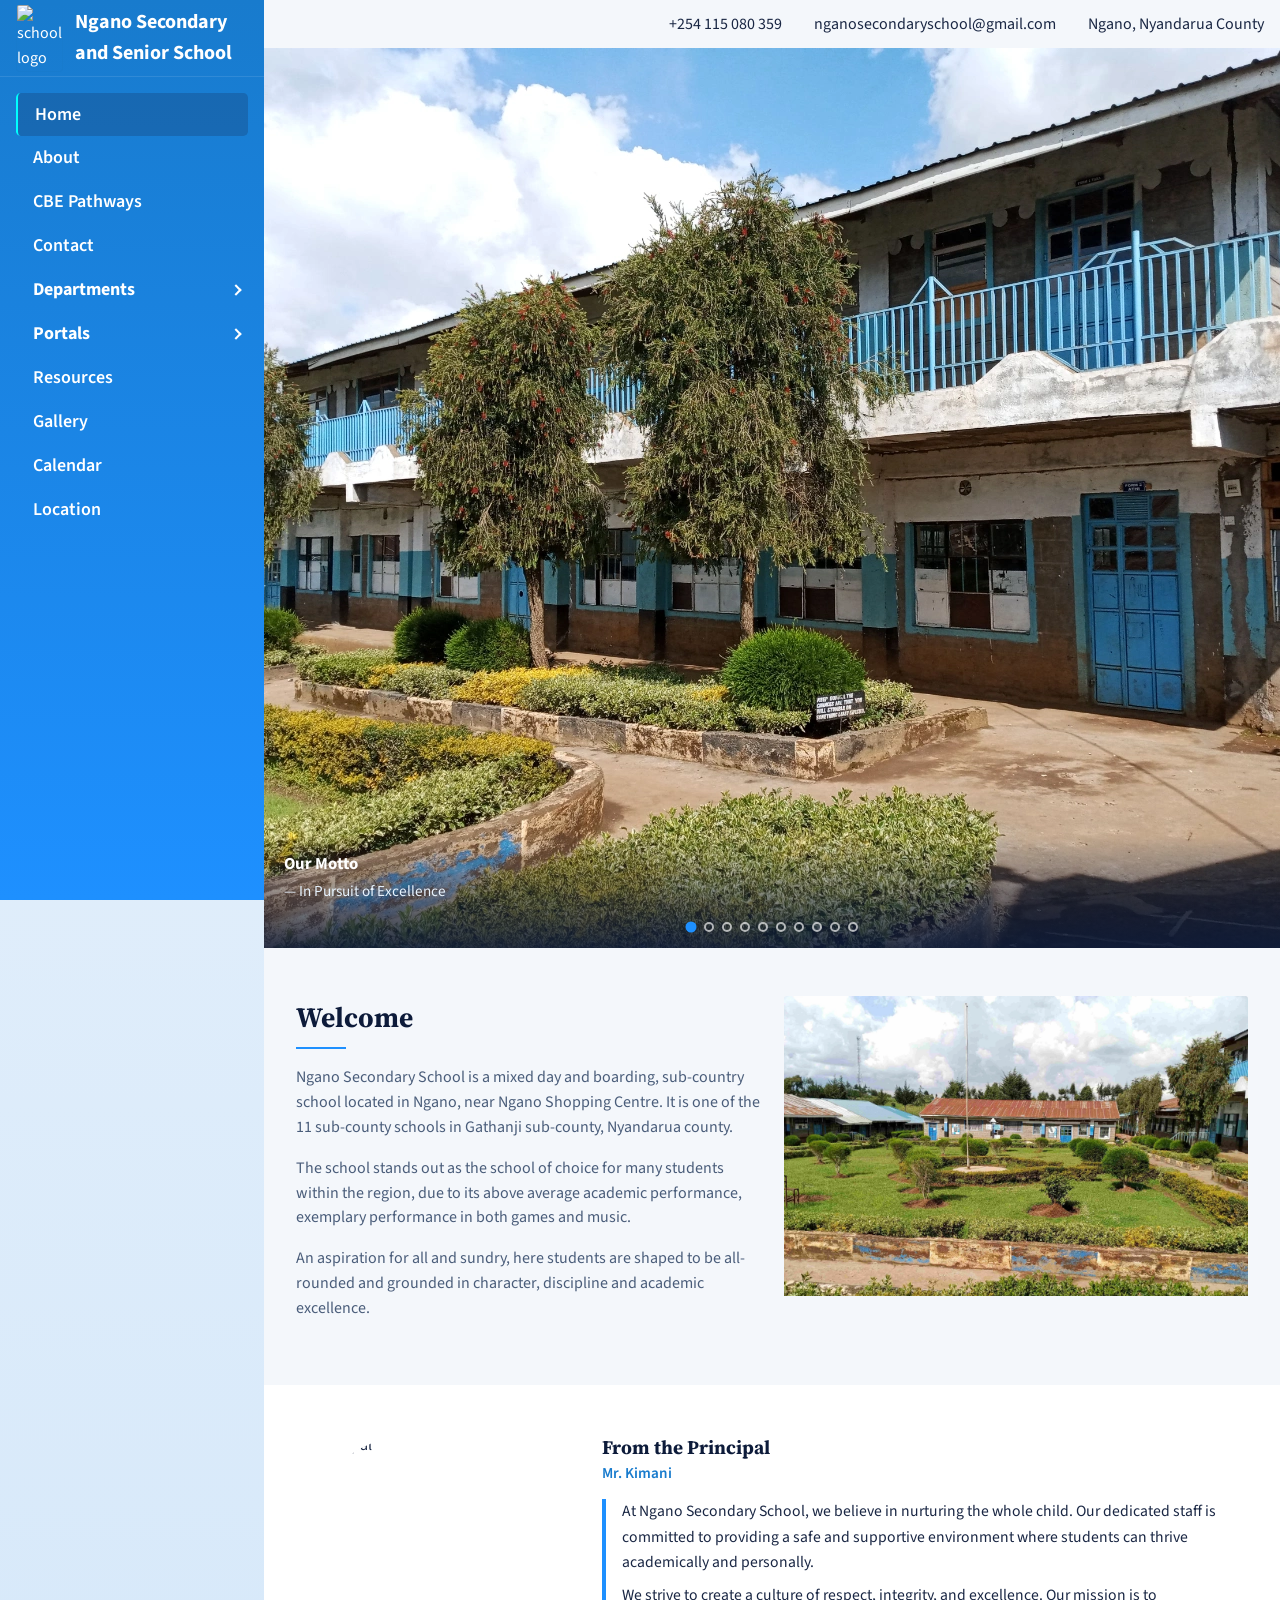
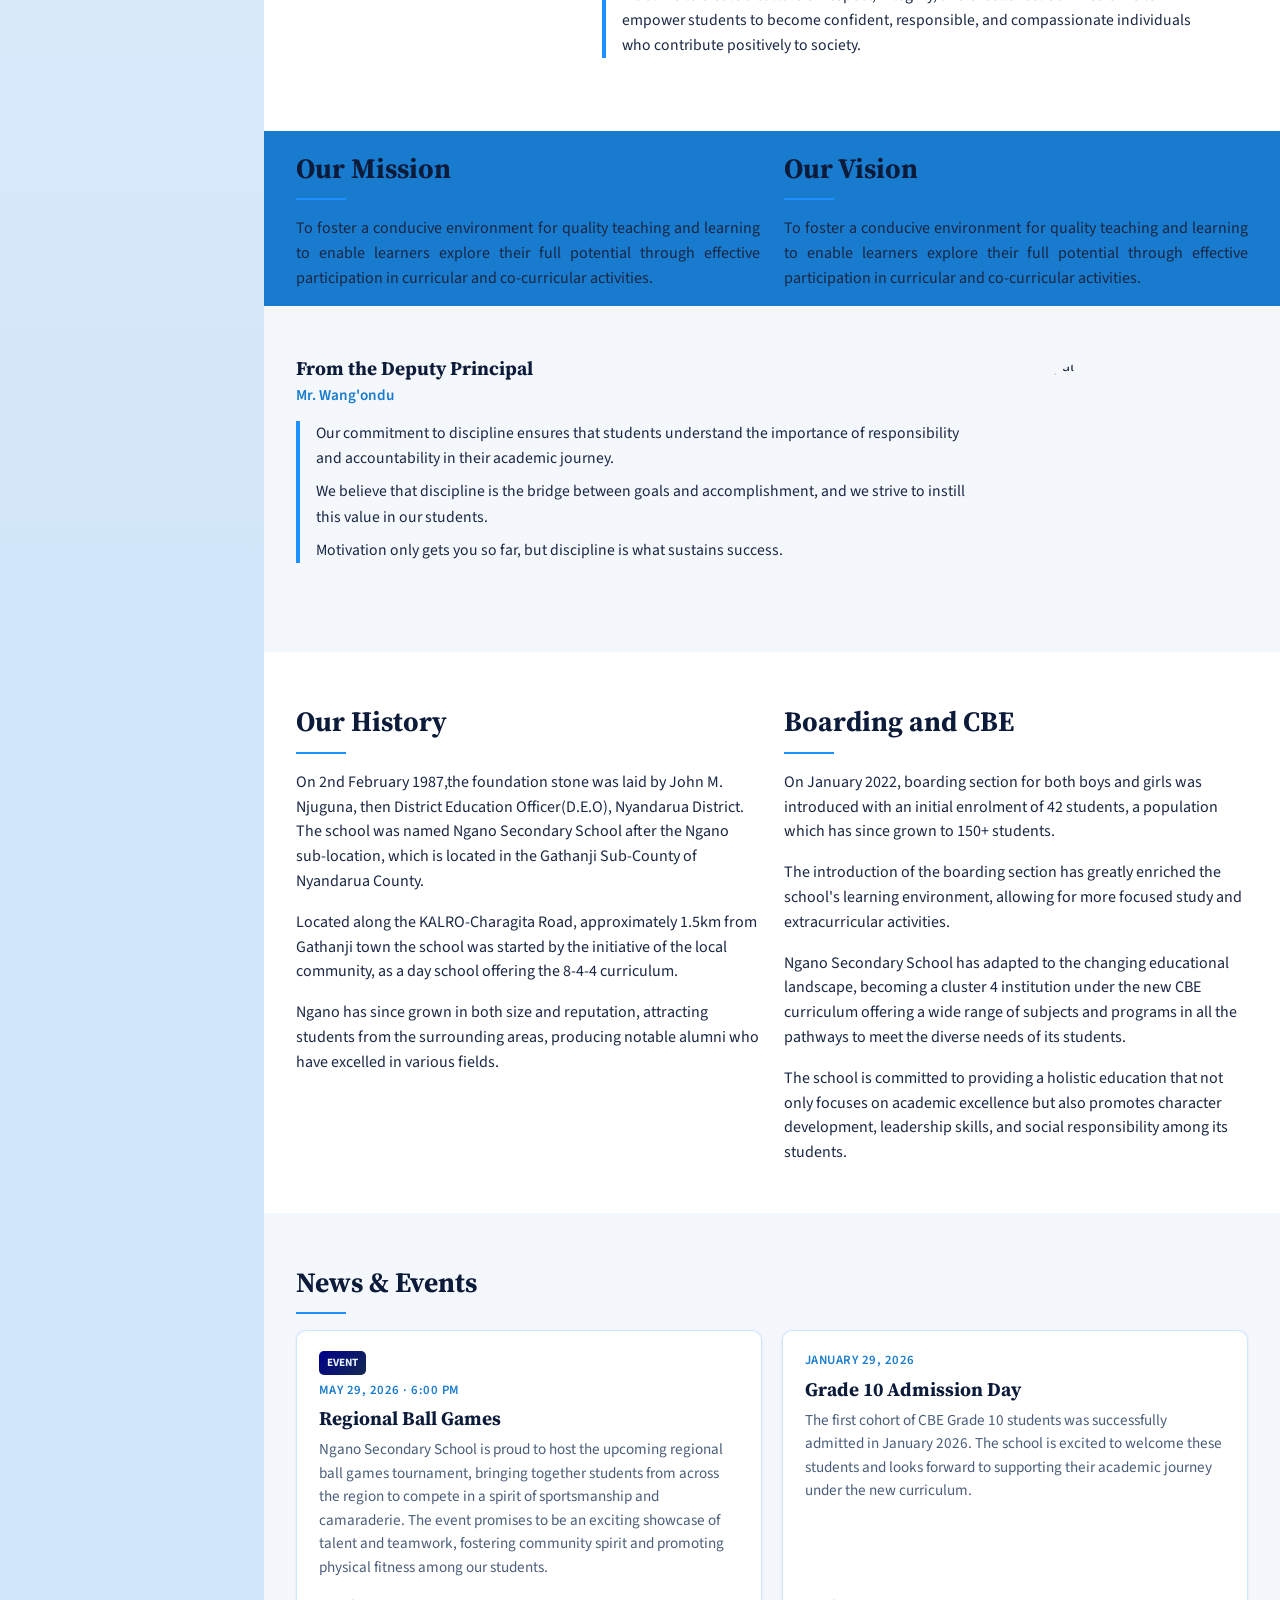
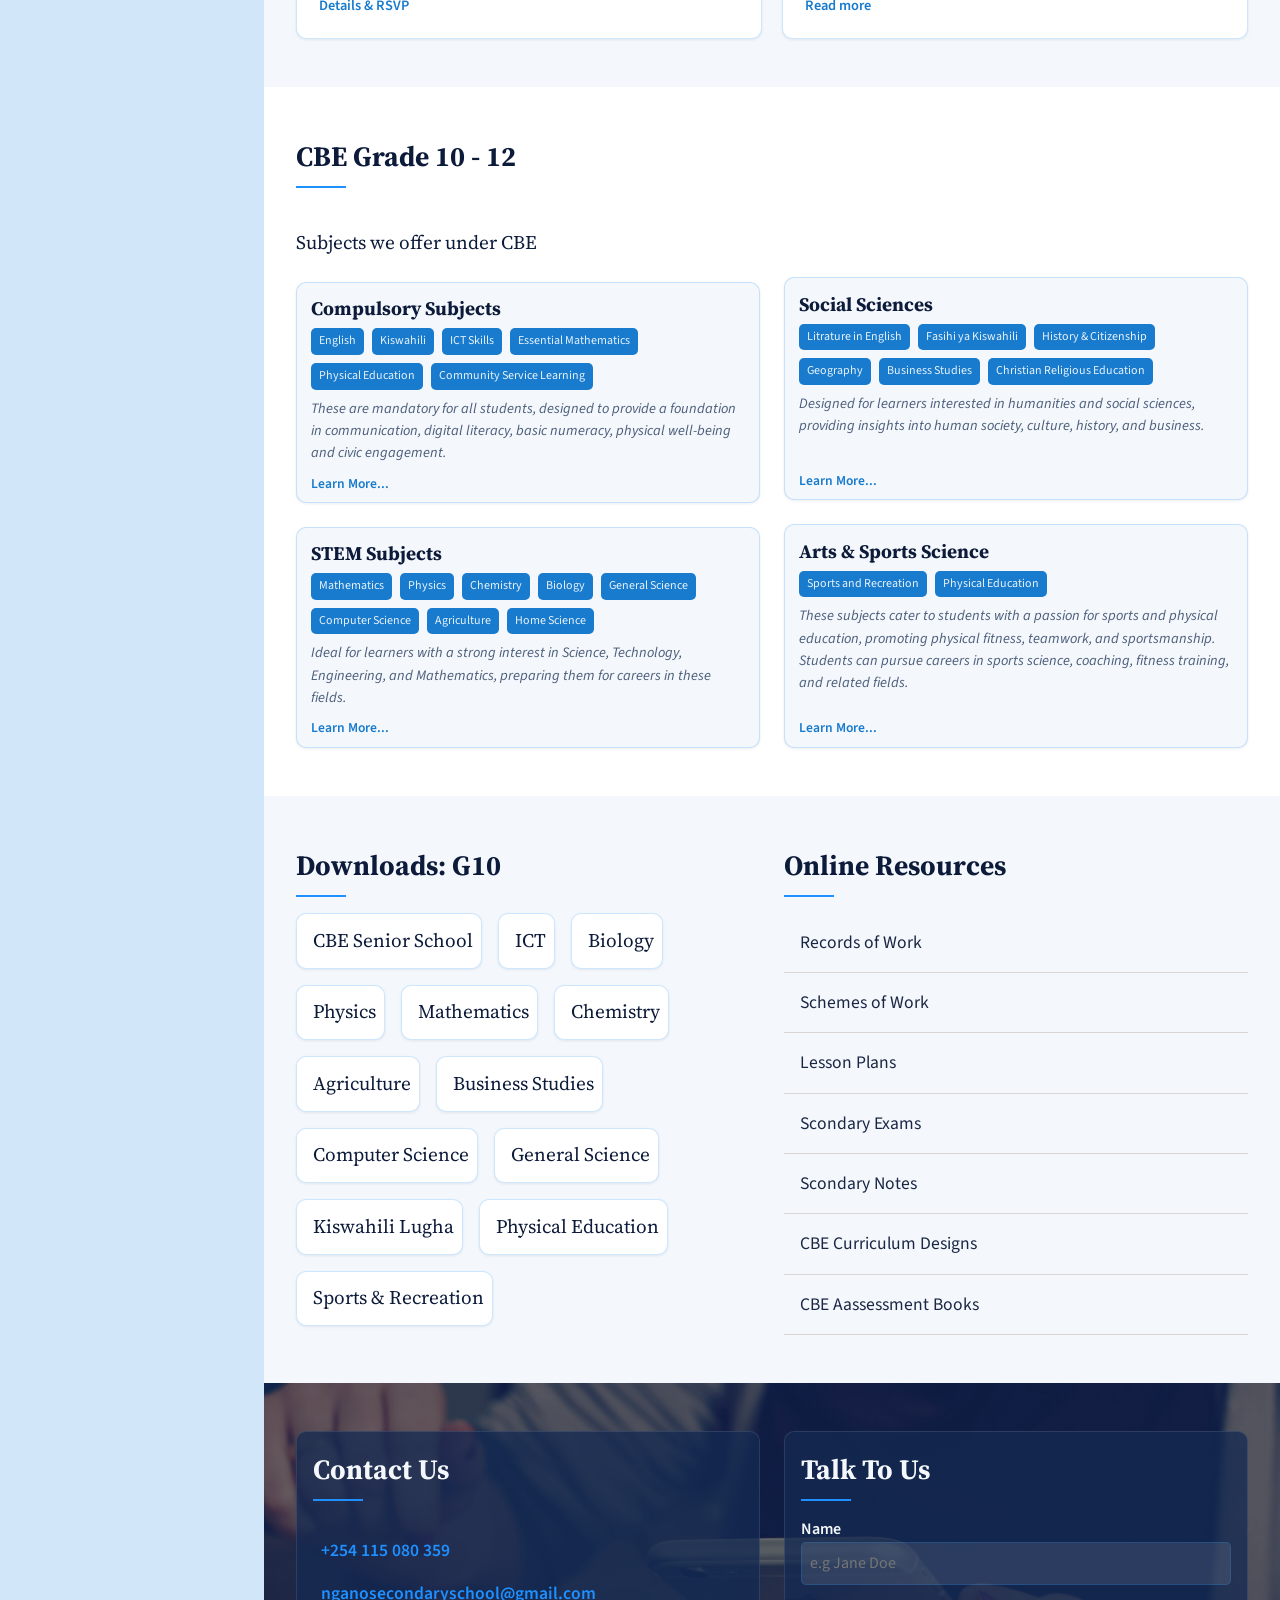
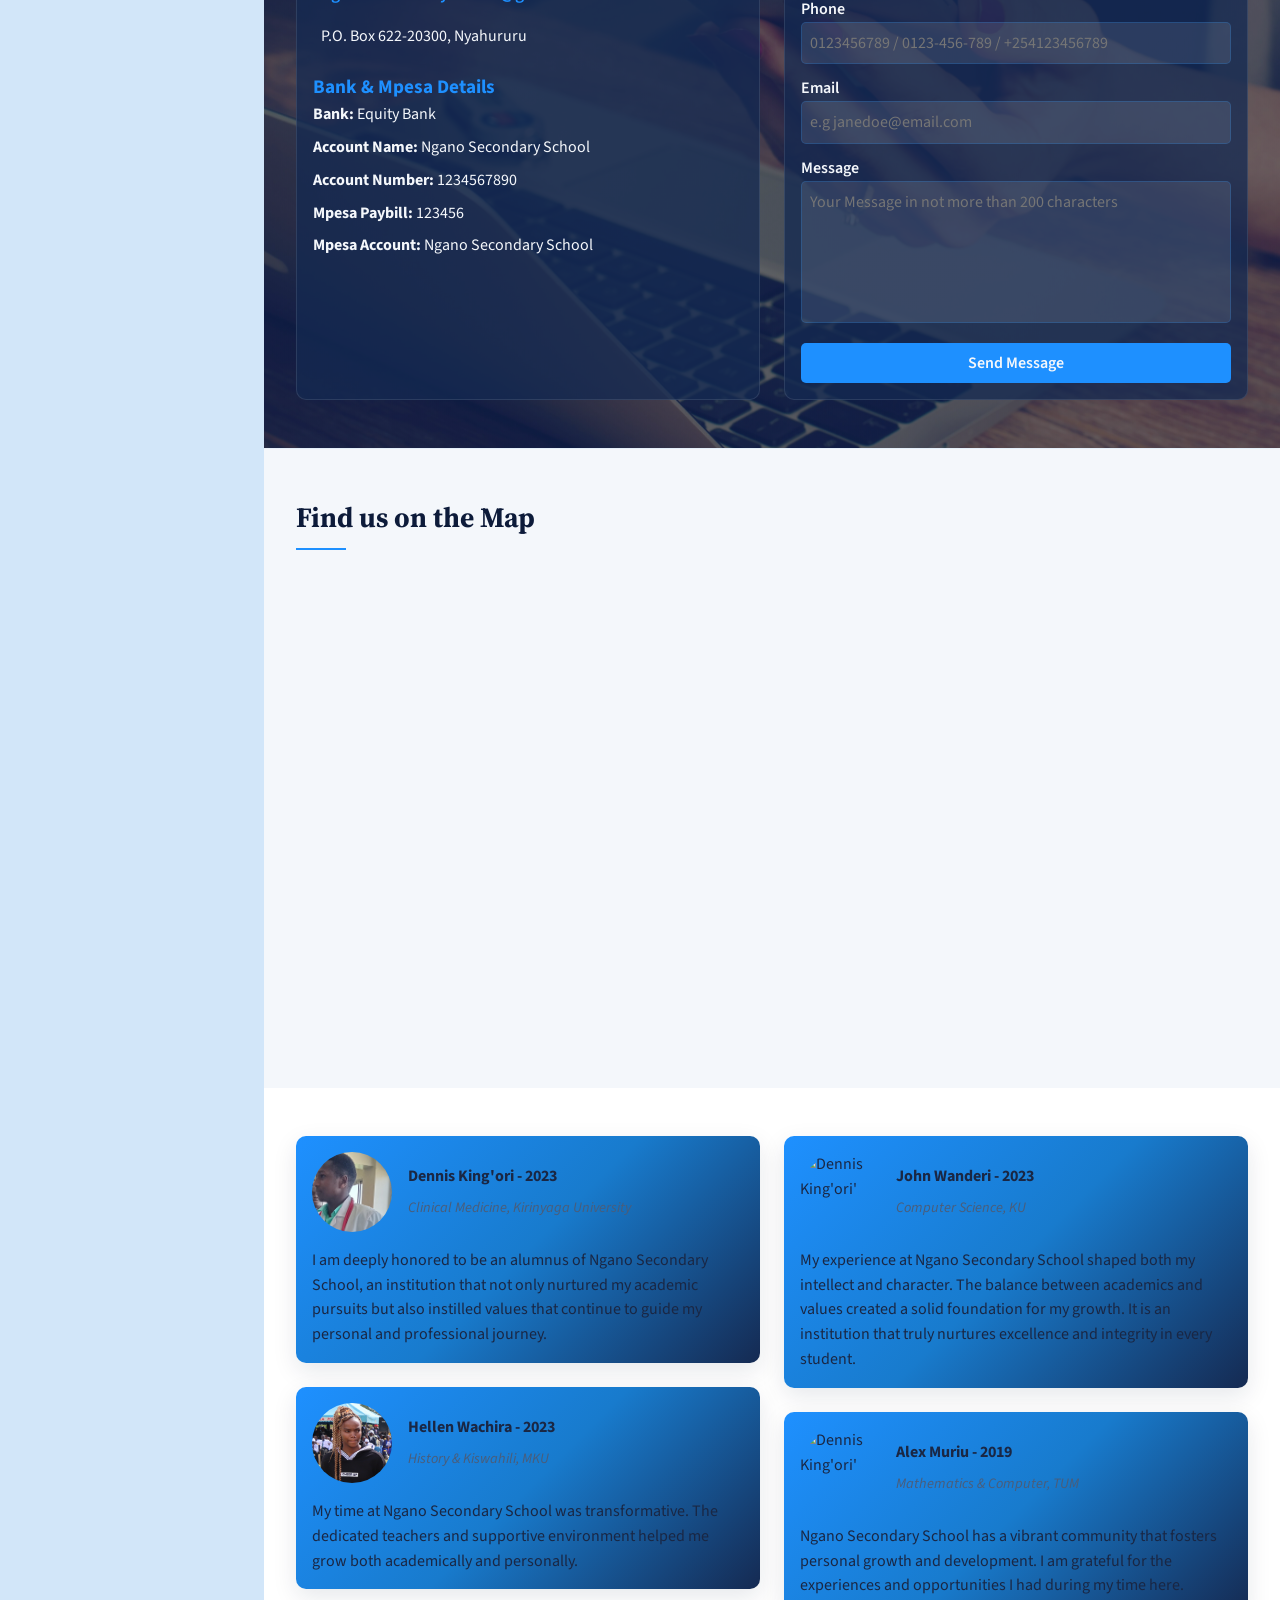
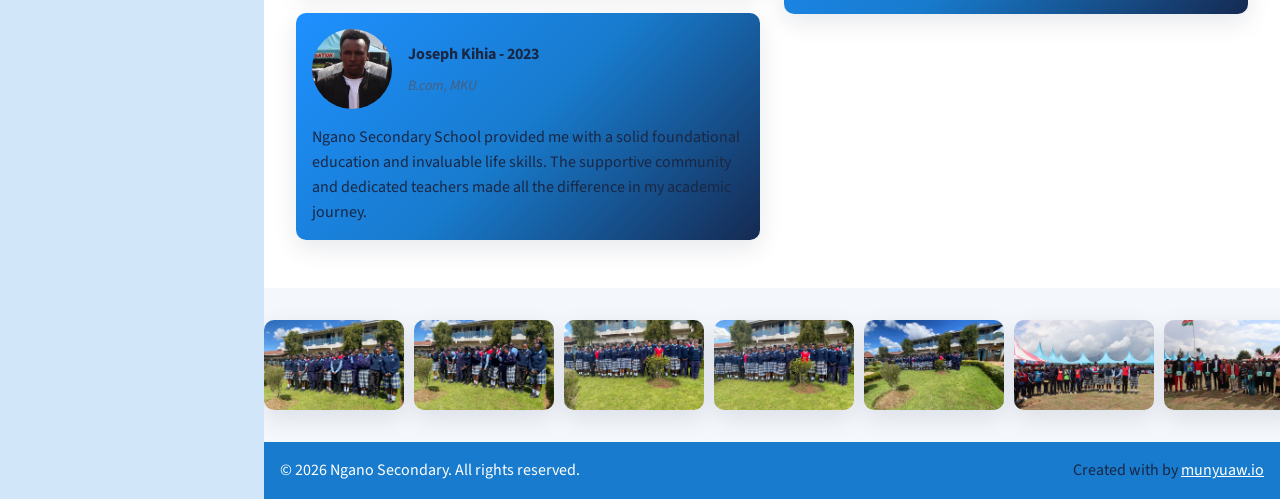
==== commit 0ef865da: "replace hero slides images optimized versions" ====
--- a/index.html
+++ b/index.html
@@ -54,33 +54,33 @@
 		<section class="hero" aria-label="Featured school highlights">
 			<div class="hero-slides" id="heroSlides">
 				<figure class="hero-slide is-active">
-					<img src="images/hero-slides/classes-1.jpg" alt="Classes"
-						width="1600" height="900" loading="eager" />
+					<img src="images/hero-slides/classes-1.webp" alt="Classes"
+						width="1200" height="900" loading="eager" />
 					<figcaption class="hero-caption">
 						<strong>Our Motto</strong> — In Pursuit of
 						Excellence
 					</figcaption>
 				</figure>
 				<figure class="hero-slide">
-					<img src="images/hero-slides/class-of-2026.jpeg"
-						alt="Class of 2026" width="1600" height="900"
+					<img src="images/hero-slides/class-of-2026.webp"
+						alt="Class of 2026" width="1200" height="900"
 						loading="lazy" />
 					<figcaption class="hero-caption">
 						<strong>Class of 2026</strong> — Victory is Ours
 					</figcaption>
 				</figure>
 				<figure class="hero-slide">
-					<img src="images/hero-slides/g10-b.jpeg"
-						alt="Class 10 Students" width="1600" height="900"
+					<img src="images/hero-slides/g10-b.webp"
+						alt="Class 10 Students" width="1200" height="900"
 						loading="lazy" />
 					<figcaption class="hero-caption">
 						<strong>Grade 10</strong> — Welcome to Ngano
 					</figcaption>
 				</figure>
 				<figure class="hero-slide">
-					<img src="images/hero-slides/class-of-2023-prize-giving.jpeg"
+					<img src="images/hero-slides/class-of-2023-prize-giving.jpg"
 						alt="Celebrating 2023/2025 class achievements"
-						width="1600" height="900" loading="lazy" />
+						width="1200" height="900" loading="lazy" />
 					<figcaption class="hero-caption">
 						<strong>2025-AGM</strong>
 						— Celebrating 2023/2025 class achievements
@@ -88,7 +88,7 @@
 				</figure>
 				<figure class="hero-slide">
 					<img src="images/hero-slides/governor-Badilisha.jpg"
-						alt="Governor addressing students" width="1600"
+						alt="Governor addressing students" width="1200"
 						height="900" loading="lazy" />
 					<figcaption class="hero-caption">
 						<strong>H.E Governor Badilisha</strong> — The Governor
@@ -96,8 +96,8 @@
 					</figcaption>
 				</figure>
 				<figure class="hero-slide">
-					<img src="images/hero-slides/tree-planting-day.jpeg"
-						alt="Mazingira day" width="1600" height="900"
+					<img src="images/hero-slides/tree-planting-day.webp"
+						alt="Mazingira day" width="1200" height="900"
 						loading="lazy" />
 					<figcaption class="hero-caption">
 						<strong>Mazingira Day</strong> — Planting the future.
@@ -106,7 +106,7 @@
 				<figure class="hero-slide">
 					<img src="images/hero-slides/class-of-2023-prize-giving-2.jpg"
 						alt="Celebrating 2023/2025 class achievements"
-						width="1600" height="900" loading="lazy" />
+						width="1200" height="900" loading="lazy" />
 					<figcaption class="hero-caption">
 						<strong>2025-AGM</strong>
 						— Celebrating 2023/2025 class achievements
@@ -115,7 +115,7 @@
 				<figure class="hero-slide">
 					<img src="images/hero-slides/class-of-2023-prize-giving-3.jpg"
 						alt="Celebrating 2023/2025 class achievements"
-						width="1600" height="900" loading="lazy" />
+						width="1200" height="900" loading="lazy" />
 					<figcaption class="hero-caption">
 						<strong>2025-AGM</strong>
 						— Celebrating 2023/2025 class achievements
@@ -123,7 +123,7 @@
 				</figure>
 				<figure class="hero-slide">
 					<img src="images/hero-slides/teaching-staff-2025.jpg"
-						alt="2025 - Teachers" width="1600" height="900"
+						alt="2025 - Teachers" width="1200" height="900"
 						loading="lazy" />
 					<figcaption class="hero-caption">
 						<strong>Teachers</strong> — Members of the teaching
@@ -131,8 +131,8 @@
 					</figcaption>
 				</figure>
 				<figure class="hero-slide">
-					<img src="images/hero-slides/handball-girls-2025.jpeg"
-						alt="Girl's handball team'" width="1600" height="900"
+					<img src="images/hero-slides/handball-girls-2025.webp"
+						alt="Girl's handball team'" width="1200" height="900"
 						loading="lazy" />
 					<figcaption class="hero-caption">
 						<strong>Girl's Handbal Team</strong> — Representing
@@ -310,7 +310,7 @@
 				</div>
 
 				<figure class="welcome-img">
-					<img src="images/hero-slides/flag-square.jpg"
+					<img src="images/hero-slides/flag-square.webp"
 						alt="Flag Square" />
 				</figure>
 			</div>
@@ -981,107 +981,107 @@
 			<div id="gallery" class="banner-container">
 				<div class="banner-track" id="bannerTrack">
 					<div class="thumbnail">
-						<img src="images/gallery/class-of-2026.jpeg"
+						<img src="images/gallery/class-of-2026.webp"
 							alt="Class of 2026">
 					</div>
 					<div class="thumbnail">
-						<img src="images/gallery/class-of-2026-3.jpeg"
+						<img src="images/gallery/class-of-2026-3.webp"
 							alt="Class of 2026">
 					</div>
 					<div class="thumbnail">
-						<img src="images/gallery/g10-b.jpeg"
+						<img src="images/gallery/g10-b.webp"
 							alt="Grade 10 Students">
 					</div>
 					<div class="thumbnail">
-						<img src="images/gallery/g10-c.jpeg"
+						<img src="images/gallery/g10-c.webp"
 							alt="Grade 10 Students">
 					</div>
 					<div class="thumbnail">
-						<img src="images/gallery/g10-d.jpeg"
+						<img src="images/gallery/g10-d.webp"
 							alt="Grade 10 Students">
 					</div>
 					<div class="thumbnail">
-						<img src="images/gallery/agm-1.jpeg"
+						<img src="images/gallery/agm-1.webp"
 							alt="2025 Prize-giving and Mega AGM 2023/2024">
 					</div>
 					<div class="thumbnail">
-						<img src="images/gallery/agm-2.jpeg"
+						<img src="images/gallery/agm-2.webp"
 							alt="2025 Prize-giving and Mega AGM 2023/2024">
 					</div>
 					<div class="thumbnail">
-						<img src="images/gallery/agm-3.jpg"
+						<img src="images/gallery/agm-3.webp"
 							alt="2025 Prize-giving and Mega AGM 2023/2024">
 					</div>
 					<div class="thumbnail">
-						<img src="images/gallery/agm-2025-bishop-ngoya.jpg"
+						<img src="images/gallery/agm-2025-bishop-ngoya.webp"
 							alt="Bishop Ngoya Presiding over the 2025 AGM">
 					</div>
 					<div class="thumbnail">
-						<img src="images/gallery/agm-2025-bishop.jpg"
+						<img src="images/gallery/agm-2025-bishop.webp"
 							alt="Bishop Ngoya Pesiding over the 2025 AGM">
 					</div>
 					<div class="thumbnail">
-						<img src="images/gallery/agm-2025-BOM.jpg"
+						<img src="images/gallery/agm-2025-BOM.webp"
 							alt="Members of the Board">
 					</div>
 					<div class="thumbnail">
-						<img src="images/gallery/agm-2025-g9.jpg"
+						<img src="images/gallery/agm-2025-g9.webp"
 							alt="Grade 9 students perform during the 2025-AGM">
 					</div>
 					<div class="thumbnail">
-						<img src="images/gallery/agm-2025-mca.jpg"
+						<img src="images/gallery/agm-2025-mca.webp"
 							alt="Charagita Ward MCA Aspirants 2025-AGM">
 					</div>
 					<div class="thumbnail">
-						<img src="images/gallery/agm-2025-music-stidents.jpg"
+						<img src="images/gallery/agm-2025-music-stidents.webp"
 							alt="Music Students Awarded for exemplary perfomance">
 					</div>
 					<div class="thumbnail">
-						<img src="images/gallery/agm-2025-sing-a-song.jpg"
+						<img src="images/gallery/agm-2025-sing-a-song.webp"
 							alt="Sing a Song!">
 					</div>
 					<div class="thumbnail">
-						<img src="images/gallery/agm-2025.jpg"
+						<img src="images/gallery/agm-2025.webp"
 							alt="Guests at the 2025 AGM">
 					</div>
 					<div class="thumbnail">
-						<img src="images/gallery/agm-4.jpg"
+						<img src="images/gallery/agm-4.webp"
 							alt="Best Students, class of 2023/2024">
 					</div>
 					<div class="thumbnail">
-						<img src="images/gallery/art&music.jpg"
+						<img src="images/gallery/art&music.webp"
 							alt="Music Students">
 					</div>
 					<div class="thumbnail">
-						<img src="images/gallery/class-of-2025.jpeg"
+						<img src="images/gallery/class-of-2025.webp"
 							alt="Class of 2025">
 					</div>
 					<div class="thumbnail">
-						<img src="images/gallery/governor_bursary_cheque.jpg"
+						<img src="images/gallery/governor_bursary_cheque.webp"
 							alt="Governor Badilisha presents the bursary checque">
 					</div>
 					<div class="thumbnail">
-						<img src="images/gallery/handball-1.jpeg"
+						<img src="images/gallery/handball-1.webp"
 							alt="Girls' Handball Team">
 					</div>
 					<div class="thumbnail">
-						<img src="images/gallery/handball-2.jpeg"
+						<img src="images/gallery/handball-2.webp"
 							alt="Girls' Handball Team">
 					</div>
 					<div class="thumbnail">
-						<img src="images/gallery/handball-girls-in-thika.jpeg"
+						<img src="images/gallery/handball-girls-in-thika.webp"
 							alt="Girls' Handball Team'">
 					</div>
 					<div class="thumbnail">
-						<img src="images/gallery/handball-muchira.jpeg"
+						<img src="images/gallery/handball-muchira.webp"
 							alt="M.P Muchira donates games uniform to Handball Teams">
 					</div>
 					<div class="thumbnail">
-						<img src="images/gallery/mp-muchira.jpeg"
+						<img src="images/gallery/mp-muchira.webp"
 							alt="M.P Muchira donates games uniform to Handball Teams">
 					</div>
 					<div class="thumbnail">
-						<img src="images/gallery/lab.jpeg"
+						<img src="images/gallery/lab.webp"
 							alt="Science Laboratory in preparation for a Practical">
 					</div>
 					<div class="thumbnail">
@@ -1120,8 +1120,7 @@
 						id="lightboxCloseBtn">&times;</span>
 					<div class="lightbox-media-wrapper">
 						<div class="spinner"></div>
-						<img class="lightbox-content" id="lightboxImg"
-							src="images/gallery/agm-1.jpeg"
+						<img class="lightbox-content" id="lightboxImg" src=""
 							alt="Enlarged view" />
 					</div>
 					<div class="lightbox-caption" id="lightboxCaption">
--- a/css/main.css
+++ b/css/main.css
@@ -205,6 +205,7 @@
 .hero-slides {
   position: absolute;
   inset: 0;
+  object-fit: cover;
 }
 
 .hero-slide {
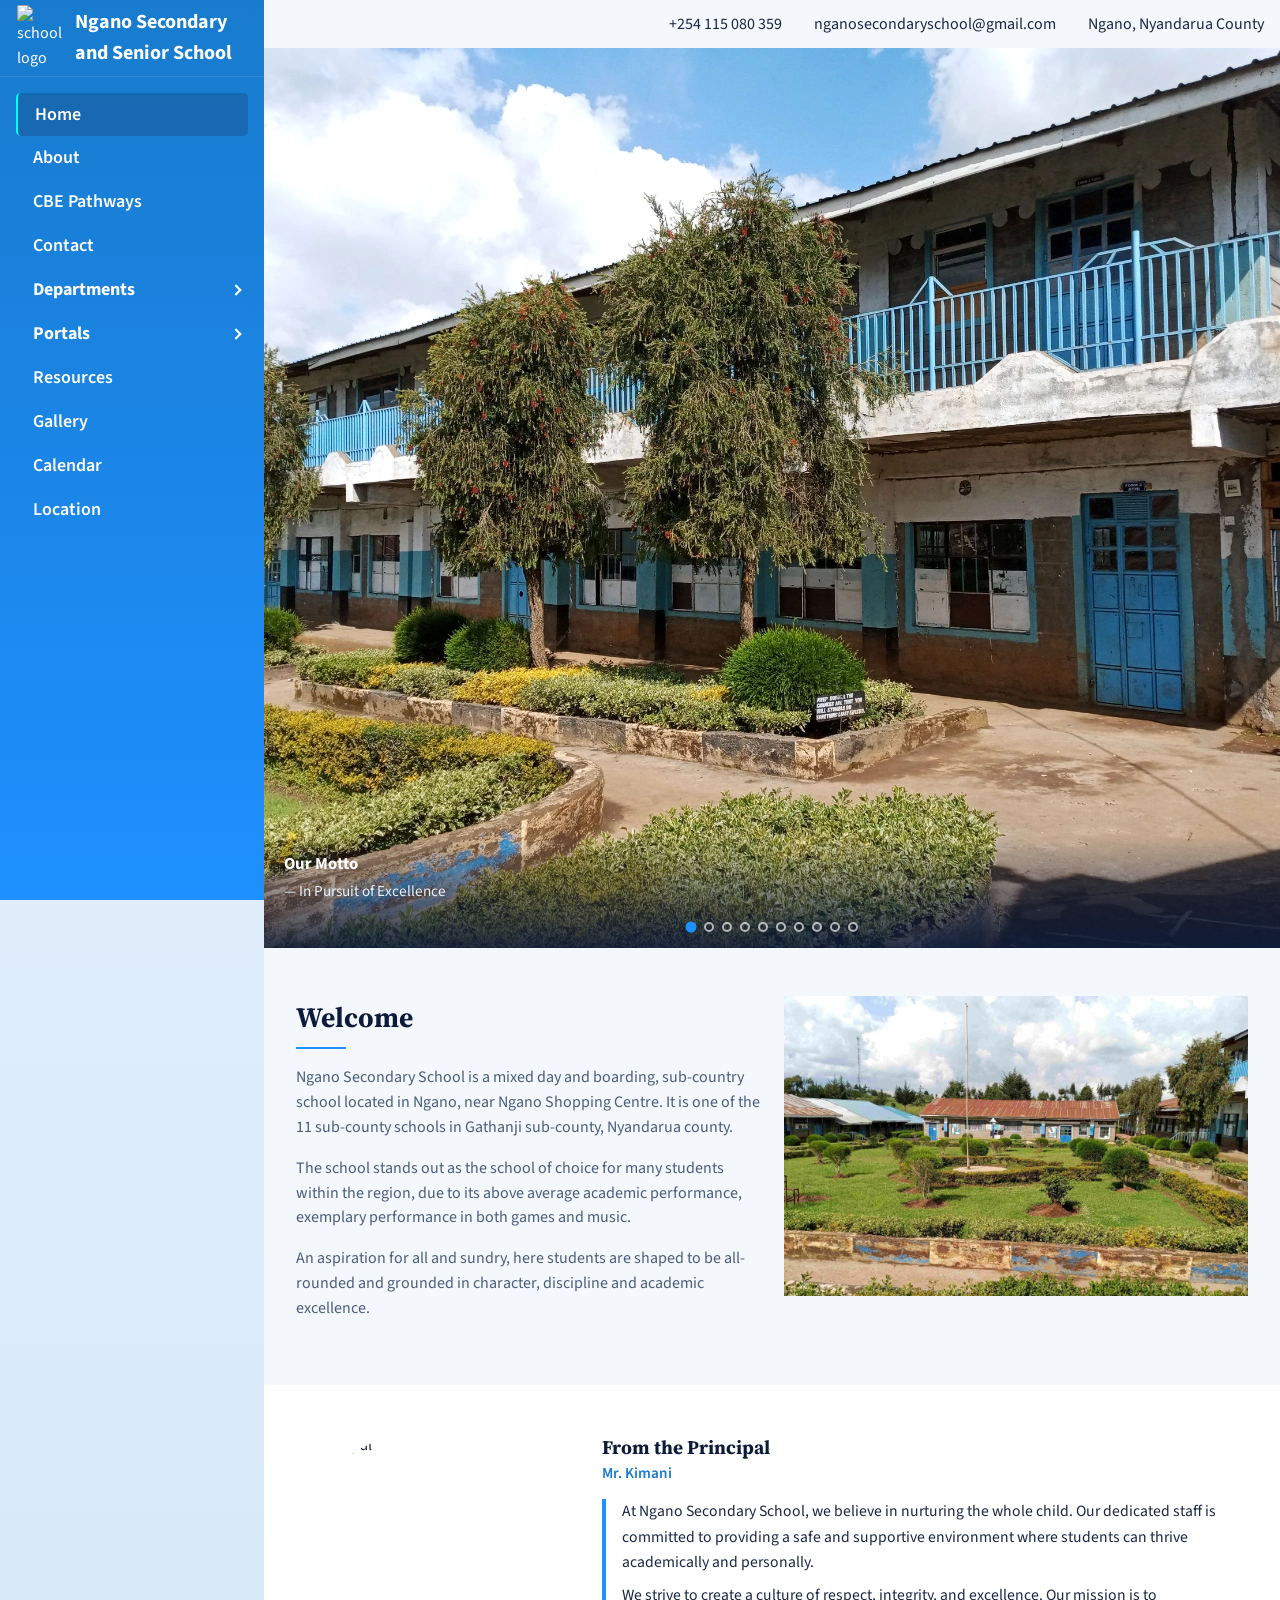
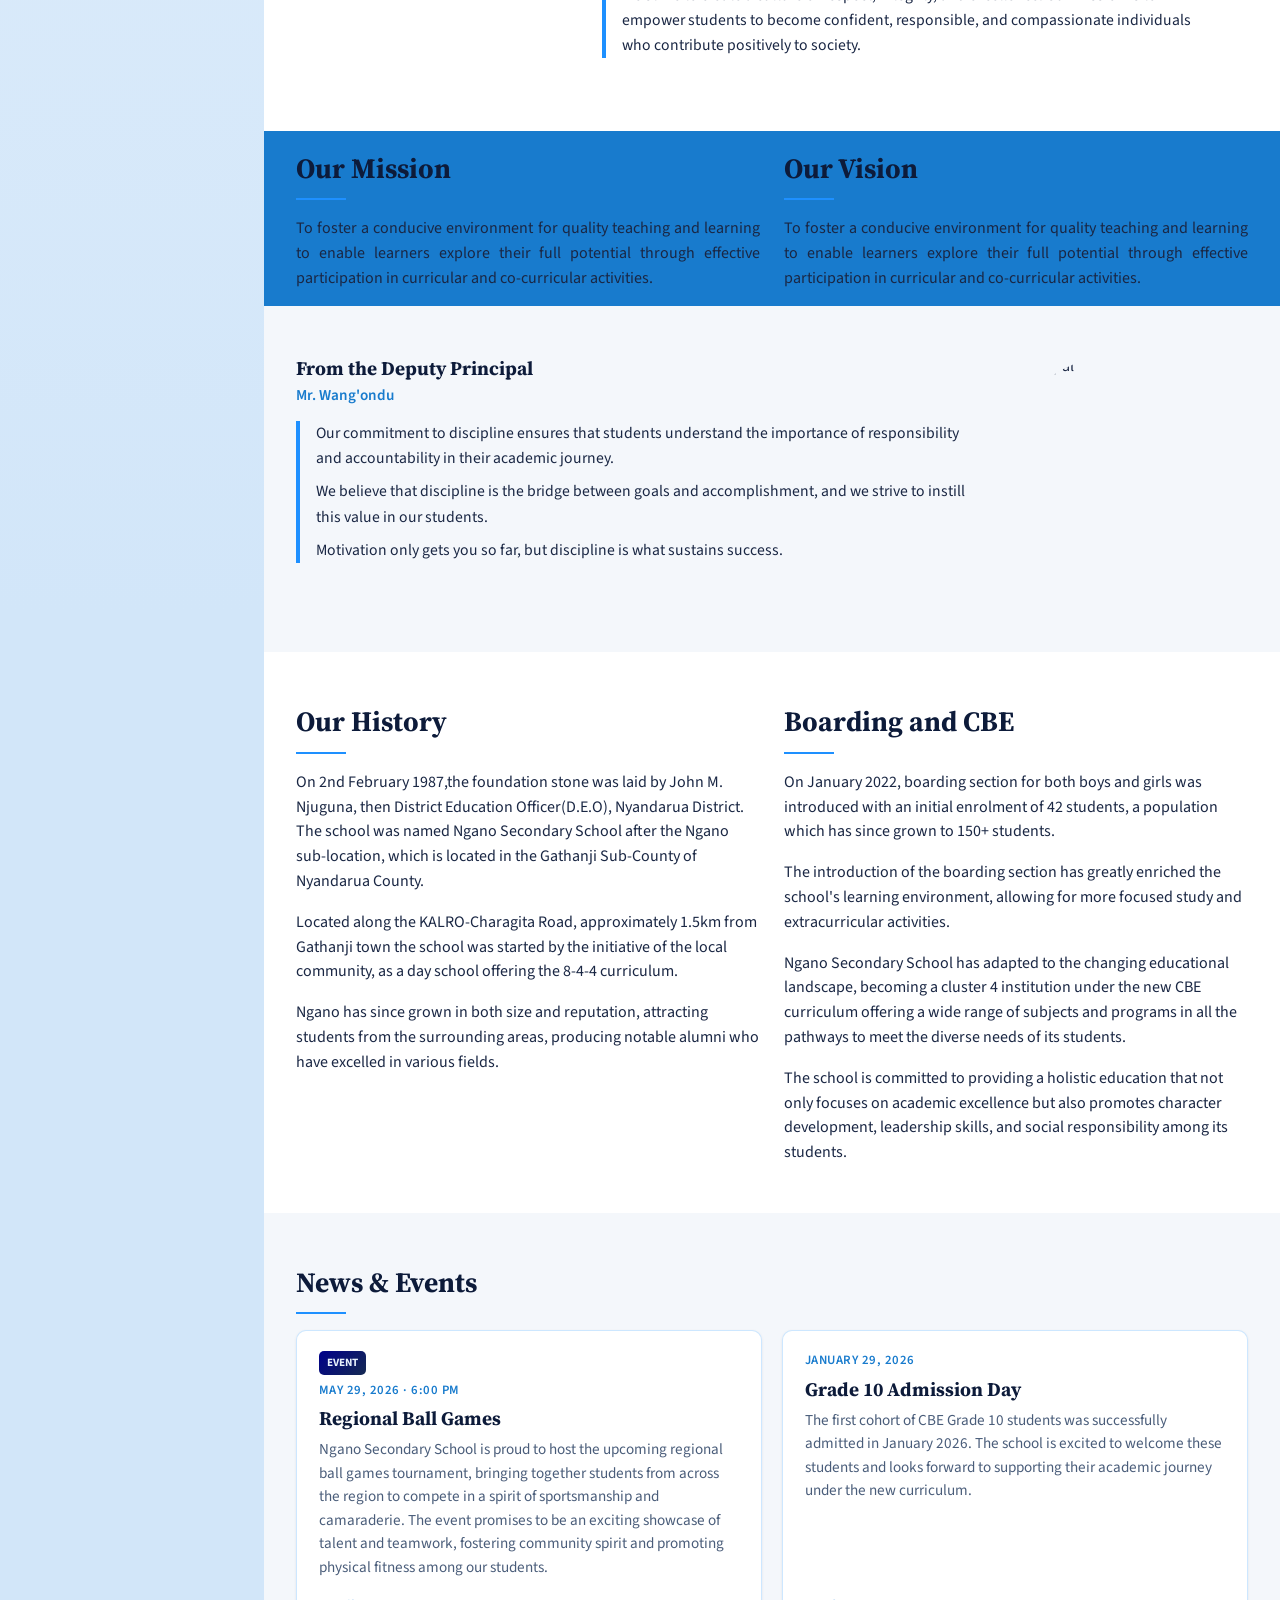
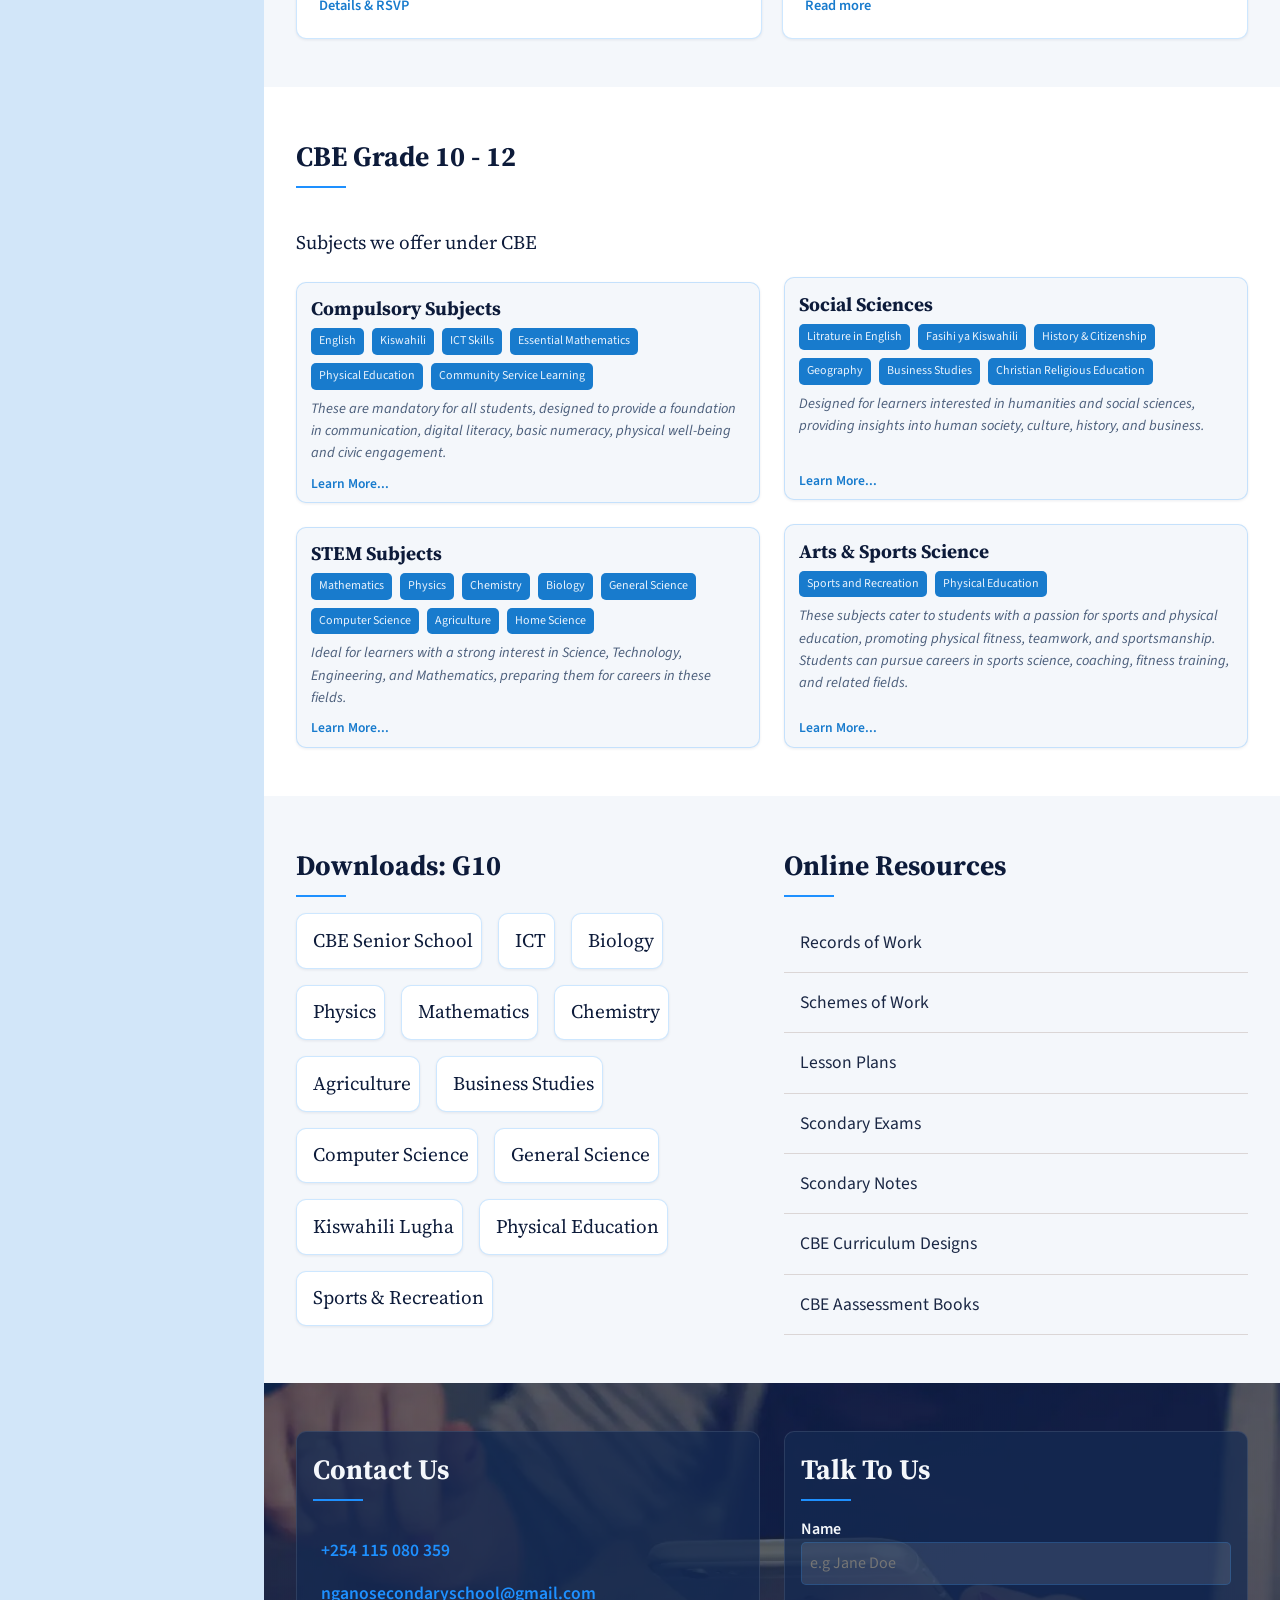
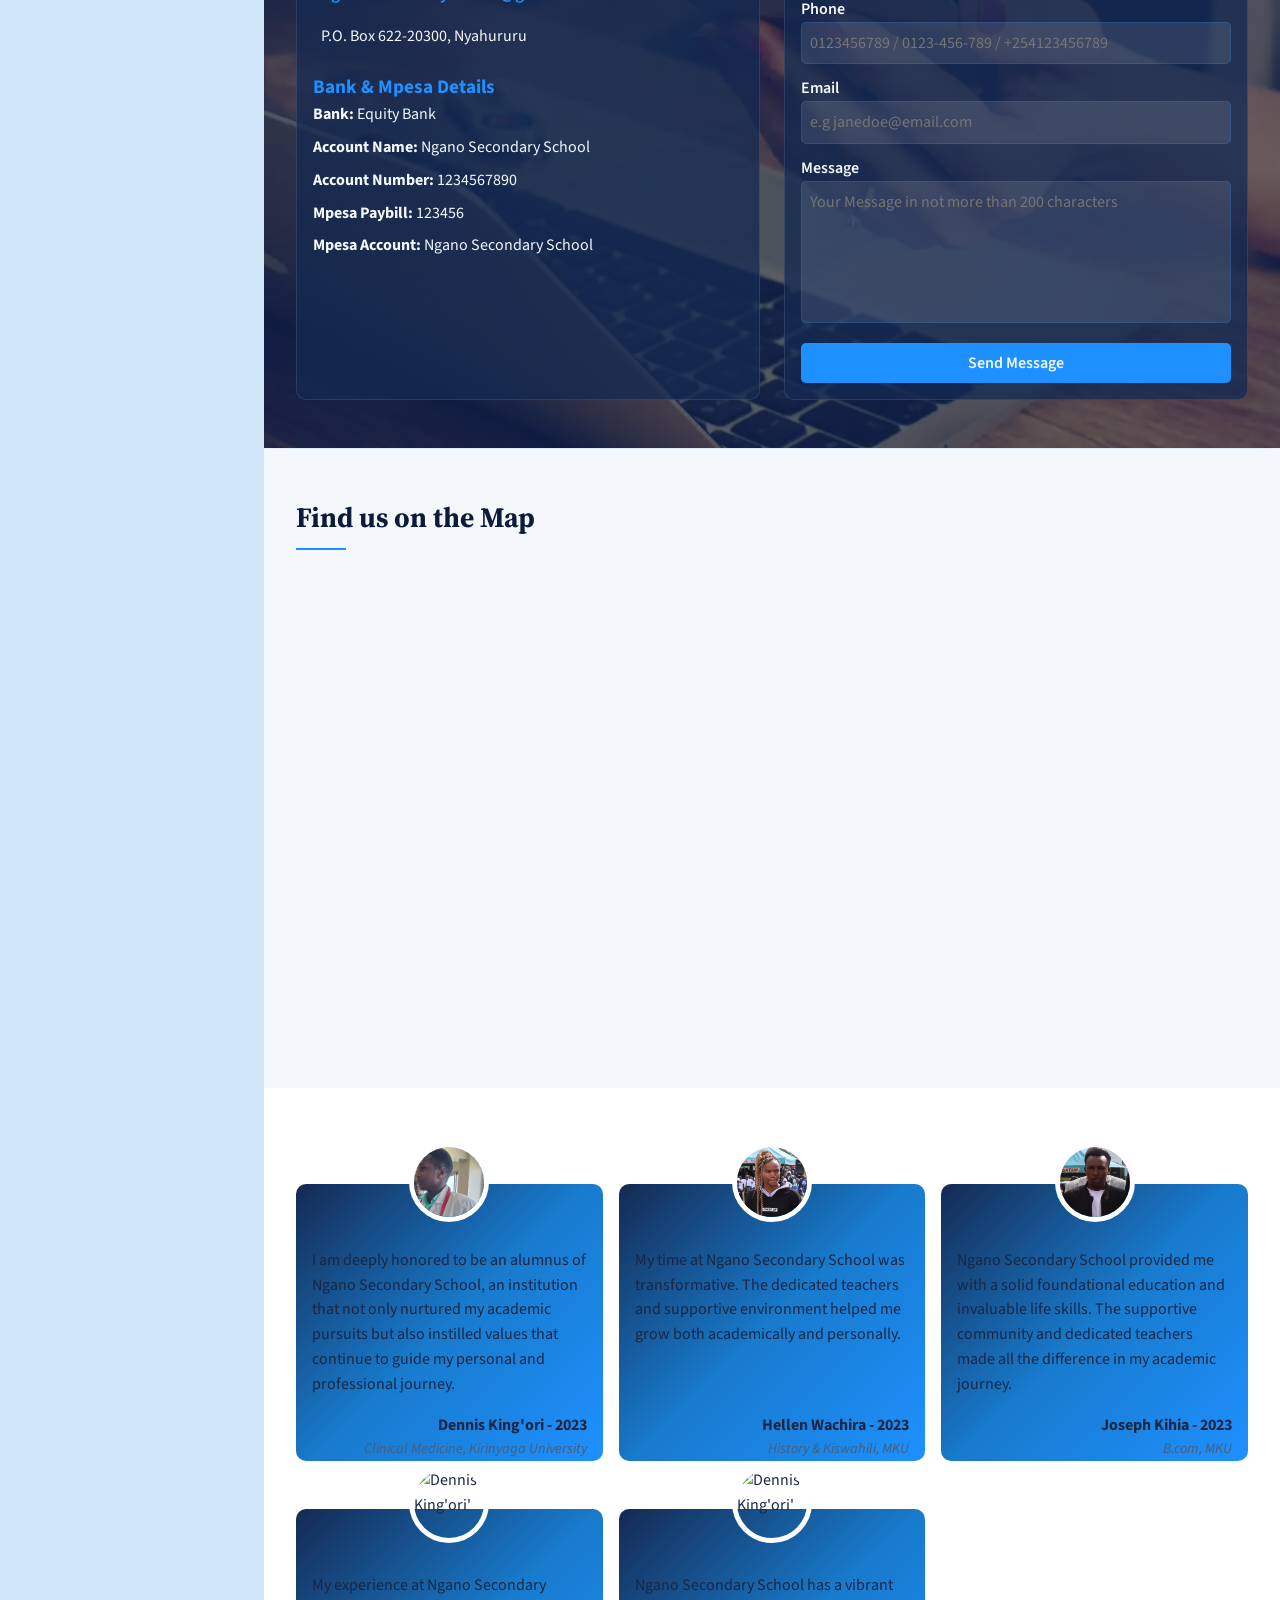
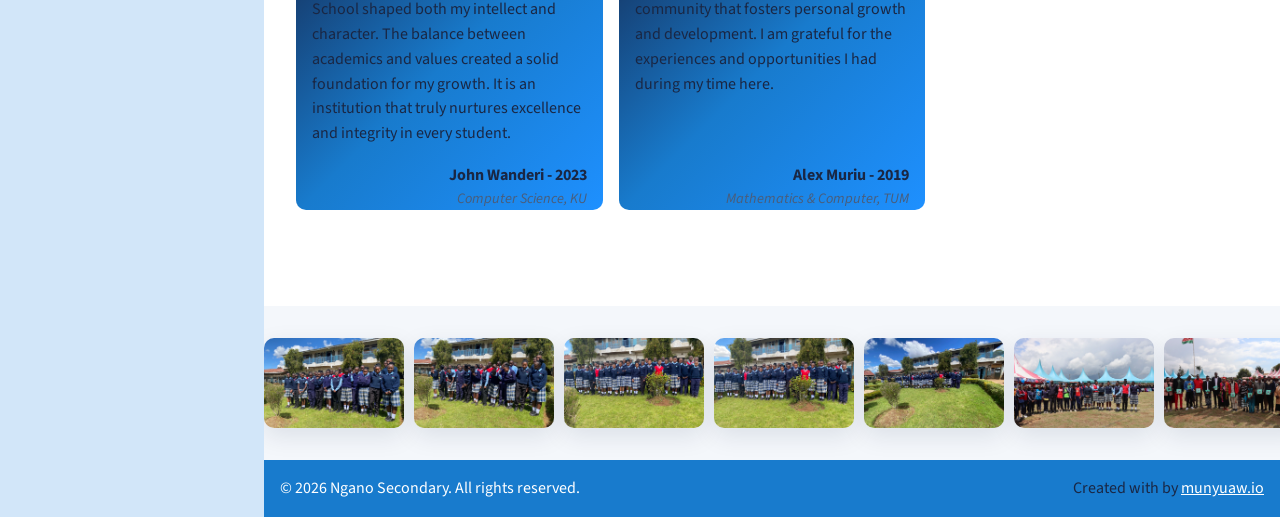
==== commit e72564b4: "change testimonial container layout" ====
--- a/index.html
+++ b/index.html
@@ -863,118 +863,112 @@
 					referrerpolicy="no-referrer-when-downgrade"></iframe>
 			</div>
 
-			<div class="container testimonial-container">
-				<div class="testimonial-column">
-					<div class="card testimonial-card">
-						<div class="testimonial-profile">
-							<img src="images/alumni/denis.jpeg"
-								alt="Dennis King'ori'" class="testimonial-img">
-							<div class="profile-title">
-								<h3 class="name">Dennis King'ori - 2023</h3>
-								<p>Clinical Medicine, Kirinyaga University
-								</p>
-							</div>
-						</div>
-						<div class="testimonial-body">
-							<p>
-								I am deeply honored to be an alumnus of
-								Ngano
-								Secondary School, an institution that not
-								only
-								nurtured my academic pursuits but also
-								instilled
-								values that continue to guide my personal
-								and
-								professional journey.
+			<div class="testimonial-container">
+				<div class="testimonial-card">
+					<div class="testimonial-profile">
+						<img src="images/alumni/denis.jpeg"
+							alt="Dennis King'ori'" class="testimonial-img">
+						<div class="profile-title">
+							<h3 class="name">Dennis King'ori - 2023</h3>
+							<p>Clinical Medicine, Kirinyaga University
 							</p>
 						</div>
 					</div>
-					<div class="card testimonial-card">
-						<div class="testimonial-profile">
-							<img src="images/alumni/hellen.JPG"
-								alt="Dennis King'ori'" class="testimonial-img">
-							<div class="profile-title">
-								<h3 class="name">Hellen Wachira - 2023</h3>
-								<p>History &amp; Kiswahili, MKU</p>
-							</div>
-						</div>
-						<div class="testimonial-body">
-							<p>
-								My time at Ngano Secondary School was
-								transformative.
-								The dedicated teachers and supportive
-								environment
-								helped me
-								grow both academically and personally.
-							</p>
-						</div>
-					</div>
-					<div class="card testimonial-card">
-						<div class="testimonial-profile">
-							<img src="images/alumni/kihia.JPG"
-								alt="Dennis King'ori'" class="testimonial-img">
-							<div class="profile-title">
-								<h3 class="name">Joseph Kihia - 2023</h3>
-								<p>B.com, MKU</p>
-							</div>
-						</div>
-						<div class="testimonial-body">
-							<p>
-								Ngano Secondary School provided me with a solid
-								foundational education and invaluable life
-								skills.
-								The supportive community and dedicated teachers
-								made all the difference in my academic journey.
-							</p>
-						</div>
-					</div>
-				</div>
-				<div class="testimonial-column">
-					<div class="card testimonial-card">
-						<div class="testimonial-profile">
-							<img src="images/alumni/wanderi.jpeg"
-								alt="Dennis King'ori'" class="testimonial-img">
-							<div class="profile-title">
-								<h3 class="name">John Wanderi - 2023</h3>
-								<p>Computer Science, KU</p>
-							</div>
-						</div>
-						<div class="testimonial-body">
-							<p>
-								My experience at Ngano Secondary School
-								shaped
-								both my intellect and character. The balance
-								between academics and values created a solid
-								foundation for my growth. It is an
-								institution
-								that truly nurtures excellence and integrity
-								in
-								every student.
-							</p>
-						</div>
-					</div>
-					<div class="card testimonial-card">
-						<div class="testimonial-profile">
-							<img src="images/alumni/alex.png"
-								alt="Dennis King'ori'" class="testimonial-img">
-							<div class="profile-title">
-								<h3 class="name">Alex Muriu - 2019</h3>
-								<p>Mathematics &amp; Computer, TUM</p>
-							</div>
-						</div>
-						<div class="testimonial-body">
-							<p>
-								Ngano Secondary School has a vibrant
-								community
-								that fosters personal growth and
-								development. I
-								am grateful for the experiences and
-								opportunities I had during my time here.
-							</p>
-						</div>
-					</div>
-
-
+					<div class="testimonial-body">
+						<p>
+							I am deeply honored to be an alumnus of
+							Ngano
+							Secondary School, an institution that not
+							only
+							nurtured my academic pursuits but also
+							instilled
+							values that continue to guide my personal
+							and
+							professional journey.
+						</p>
+					</div>
+				</div>
+				<div class="testimonial-card">
+					<div class="testimonial-profile">
+						<img src="images/alumni/hellen.JPG"
+							alt="Dennis King'ori'" class="testimonial-img">
+						<div class="profile-title">
+							<h3 class="name">Hellen Wachira - 2023</h3>
+							<p>History &amp; Kiswahili, MKU</p>
+						</div>
+					</div>
+					<div class="testimonial-body">
+						<p>
+							My time at Ngano Secondary School was
+							transformative.
+							The dedicated teachers and supportive
+							environment
+							helped me
+							grow both academically and personally.
+						</p>
+					</div>
+				</div>
+				<div class="testimonial-card">
+					<div class="testimonial-profile">
+						<img src="images/alumni/kihia.JPG"
+							alt="Dennis King'ori'" class="testimonial-img">
+						<div class="profile-title">
+							<h3 class="name">Joseph Kihia - 2023</h3>
+							<p>B.com, MKU</p>
+						</div>
+					</div>
+					<div class="testimonial-body">
+						<p>
+							Ngano Secondary School provided me with a solid
+							foundational education and invaluable life
+							skills.
+							The supportive community and dedicated teachers
+							made all the difference in my academic journey.
+						</p>
+					</div>
+				</div>
+				<div class="testimonial-card">
+					<div class="testimonial-profile">
+						<img src="images/alumni/wanderi.jpeg"
+							alt="Dennis King'ori'" class="testimonial-img">
+						<div class="profile-title">
+							<h3 class="name">John Wanderi - 2023</h3>
+							<p>Computer Science, KU</p>
+						</div>
+					</div>
+					<div class="testimonial-body">
+						<p>
+							My experience at Ngano Secondary School
+							shaped
+							both my intellect and character. The balance
+							between academics and values created a solid
+							foundation for my growth. It is an
+							institution
+							that truly nurtures excellence and integrity
+							in
+							every student.
+						</p>
+					</div>
+				</div>
+				<div class="testimonial-card">
+					<div class="testimonial-profile">
+						<img src="images/alumni/alex.png" alt="Dennis King'ori'"
+							class="testimonial-img">
+						<div class="profile-title">
+							<h3 class="name">Alex Muriu - 2019</h3>
+							<p>Mathematics &amp; Computer, TUM</p>
+						</div>
+					</div>
+					<div class="testimonial-body">
+						<p>
+							Ngano Secondary School has a vibrant
+							community
+							that fosters personal growth and
+							development. I
+							am grateful for the experiences and
+							opportunities I had during my time here.
+						</p>
+					</div>
 				</div>
 			</div>
 
@@ -1129,6 +1123,9 @@
 						id="next">❯</button>
 				</div>
 			</div>
+			<button type="button" class="back-to-top">
+				<i class="fa-solid fa-arrow-up"></i>
+			</button>
 		</main>
 		<footer class="footer">
 			<p class="copywright">&copy; <span class="year">2025</span> Ngano
--- a/css/main.css
+++ b/css/main.css
@@ -770,7 +770,7 @@
   background: rgba(255, 255, 255, 0.2);
   background-image:
     linear-gradient(var(--overlay), var(--overlay)),
-    url(../images/background/cont_banner2.jpg);
+    url(../images/background/cont_banner2.webp);
   background-position: center;
   background-size: cover;
   backdrop-filter: blur(10px);
@@ -978,48 +978,60 @@
 /* Testimonials */
 .testimonial-container {
   background: var(--color-surface-alt);
-}
-
-.testimonial-column {
-  display: flex;
-  flex-direction: column;
-  gap: 1.5rem;
-}
-
-.card.testimonial-card {
+  display: grid;
+  grid-template-columns: repeat(3, 1fr);
+  column-gap: 1rem;
+  row-gap: 3rem;
+  padding: 6rem 2rem;
+}
+
+.testimonial-card {
+  position: relative;
   background: linear-gradient(
     135deg,
-    var(--color-dodger),
+    var(--color-navy-soft),
     var(--color-dodger-deep),
-    var(--color-navy-soft)
+    var(--color-dodger)
   );
   padding: 1rem;
   gap: 1rem;
   border: none;
-  box-shadow: var(--shadow-md);
-}
-
-.testimonial-profile {
-  display: flex;
-  align-items: center;
-  gap: 1rem;
+  border-radius: var(--radius-md);
 }
 
 .testimonial-profile .name {
   font-size: 1rem;
-  margin-bottom: 0.5rem;
+  text-align: right;
+}
+
+.profile-title {
+  position: absolute;
+  bottom: 0;
+  right: 0;
+  padding-right: 1rem;
+}
+
+.testimonial-body {
+  padding: 3rem 0;
 }
 
 .testimonial-profile p {
   font-size: 0.9rem;
   font-style: italic;
   color: var(--color-text-muted);
+  text-align: right;
 }
 
 .testimonial-img {
   width: 80px;
   height: 80px;
   border-radius: 50%;
+
+  position: absolute;
+  top: -15%;
+  left: 50%;
+  transform: translateX(-50%);
+  border: 5px solid var(--color-surface-alt);
 }
 
 /* Gallery */
@@ -1059,9 +1071,11 @@
   display: block;
 }
 
-.banner-container:hover .banner-track {
-  animation-play-state: paused;
-  cursor: pointer;
+@media (hover: hover) {
+  .banner-container:hover .banner-track {
+    animation-play-state: paused;
+    cursor: pointer;
+  }
 }
 
 /* banner animation */
@@ -1209,6 +1223,29 @@
   cursor: pointer;
 }
 
+.back-to-top {
+  background: #00ffff;
+  border: none;
+  padding: 0.5rem 0.25rem;
+  border-radius: var(--radius-sm);
+  position: fixed;
+  bottom: 60px;
+  right: 5px;
+  cursor: pointer;
+  opacity: 0;
+  display: none;
+  transition:
+    opacity 0.3s ease,
+    display 0.3s ease allow-discrete;
+}
+
+.back-to-top i {
+  color: white;
+  font-size: 1.3rem;
+  font-weight: bold;
+}
+
+/* Footer */
 .footer {
   grid-area: footer;
   background: var(--color-dodger-deep);
@@ -1308,6 +1345,10 @@
     width: 100%;
     max-height: fit-content;
   }
+
+  .testimonial-container {
+    grid-template-columns: repeat(2, 1fr);
+  }
 }
 
 /* Mobile devices */
@@ -1419,6 +1460,10 @@
     max-width: 90%;
   }
 
+  .testimonial-container {
+    grid-template-columns: 1fr;
+  }
+
   .footer {
     flex-direction: column;
     gap: 1rem;
@@ -1441,1059 +1486,7 @@
   .feedback {
     padding-inline: 0.5rem;
   }
-}
-
-/* h1:not(.hero_section h1, .sub-header h1),
-h2:not(.hero_section h2, .sub-header h2),
-h3:not(.hero_section h3, .sub-header h3) {
-  color: var(--heading-color);
-}
-
-.logo img {
-  height: 45px;
-  width: 45px;
-  border-radius: 1.5px;
-}
-
-.header-ribbon {
-  display: flex;
-  justify-content: space-between;
-  align-items: center;
-  padding: var(--padding-sm);
-  background: var(--logo-bg);
-  color: var(--primary);
-  font-size: var(--font-xs);
-} */
-
-/* =========================
-   4. Navigation
-   ========================= */
-/* nav {
-  display: flex;
-  justify-content: space-between;
-  align-items: center;
-  padding: var(--padding-sm);
-}
-
-nav .sch-name {
-  text-transform: uppercase;
-  color: var(--white);
-  font-weight: 900;
-}
-
-.nav_links {
-  flex: 1;
-  text-align: right;
-}
-
-.nav_links ul li {
-  display: inline-block;
-  padding-right: var(--padding-sm);
-  position: relative;
-}
-
-.nav_links ul li a {
-  text-transform: uppercase;
-  font-weight: 900;
-}
-
-.nav_links ul li::after {
-  content: "";
-  width: 0;
-  height: 2px;
-  background: var(--primary);
-  display: block;
-  margin: auto;
-}
-
-.nav_links ul li:hover::after {
-  width: 100%;
-  transition: 0.5s;
-} */
-
-/* Hover or touch effect */
-/* nav ul li a:hover,
-nav ul li a:focus {
-  color: var(--accent);
-  transform: scale(1.1);
-  text-decoration: none;
-} */
-
-/* Sticky nav initial state */
-/* nav.sticky {
-  position: fixed;
-  top: -80px;
-  left: 0;
-  width: 100%;
-  background: var(--primary);
-  z-index: 100;
-  transition: transform 1s ease-in-out;
-} */
-
-/* When nav is visible */
-/* nav.sticky.visible {
-  transform: translateY(80px);
-} */
-
-/* nav.sticky.visible a:hover {
-  color: var(--accent);
-  transition: color 0.5s ease-in-out;
-}
-
-nav .fa {
-  display: none;
-} */
-
-/* =========================
-   6. Layout & Containers
-   ========================= */
-/* main {
-  width: 90%;
-  text-align: center;
-  margin: var(--margin-lg) auto auto;
-}
-
-.row {
-  margin-top: 5%;
-  display: flex;
-  justify-content: space-between;
-}
-
-.highlight {
-  position: relative;
-}
-
-.highlight::before {
-  content: "";
-  width: 100%;
-  height: 2px;
-  background: var(--primary);
-  position: absolute;
-  bottom: 0;
-} */
-
-/* =========================
-   7. Buttons
-   ========================= */
-/* .more-info {
-  text-align: left;
-}
-
-.more-btn {
-  display: inline-block;
-  margin: 2.5% 0 2.5% 5%;
-  padding: 0.5em;
-  border: none;
-  border-radius: 0.3em;
-  background: var(--primary-dark);
-  cursor: pointer;
-  font-weight: 900;
-  box-shadow: var(--shadow-accent);
-}
-
-.more-btn:hover {
-  background: var(--accent);
-  box-shadow: none;
-  transition: 1s;
-}
-
-.red-btn {
-  display: inline-block;
-  background: var(--accent);
-  color: var(--primary-dark);
-  box-shadow: var(--shadow-primary-dark);
-}
-
-.red-btn:hover {
-  background: var(--primary-dark);
-  color: var(--accent);
-  box-shadow: none;
-  transition: 1s;
-} */
-
-/* =========================
-   8. Scroll to Top Button & Socials
-   ========================= */
-/* .scrollToTopBtn {
-  position: fixed;
-  bottom: 50px;
-  right: 5px;
-  width: 28px;
-  height: 28px;
-  display: flex;
-  align-items: center;
-  justify-content: center;
-  color: #fff;
-  background: var(--accent);
-  border: none;
-  border-radius: var(--radius-sm);
-  font-size: 2rem;
-  cursor: pointer;
-  opacity: 0;
-  z-index: 1000;
-  transition: all 0.6s ease-in-out;
-}
-
-.scrollToTopBtn.showBtn {
-  opacity: 1;
-}
-
-.scrollToTopBtn:hover {
-  background-color: #0674f7;
-}
-
-.fixed-socials {
-  position: fixed;
-  top: 50%;
-  left: 0.5%;
-  display: flex;
-  flex-direction: column;
-  gap: 0.2em;
-  z-index: 1000;
-}
-
-.fixed-socials a {
-  background: var(--socials-bg);
-  color: var(--background);
-  border: none;
-  border-radius: 0.15em;
-  padding: 0.2em;
-  font-size: 1.5rem;
-  cursor: pointer;
-  transition: background 0.3s;
-}
-
-.fixed-socials a:hover {
-  background: var(--primary);
-} */
-
-/* =========================
-   9. Home Page - Hero Section
-   ========================= */
-/* .hero_section {
-  min-height: 60vh;
-  width: 100%;
-  background-position: center;
-  background-size: cover;
-  background-image: url(../images/home-carousel/classes-1.jpg); 
-  opacity: 0;
-  position: relative;
-  overflow: hidden;
-  transition: opacity 1s ease-in-out;
-}
-.hero_section.ready {
-  opacity: 1; 
-}
-
-.prevBtn,
-.nextBtn {
-  position: absolute;
-  top: 50%;
-  transform: translateY(-50%);
-  background: rgba(30, 144, 255, 0.4);
-  border: none;
-  border-radius: var(--radius-sm);
-  padding: 0.1em;
-  font-size: 1.5rem;
-  color: var(--accent);
-  cursor: pointer;
-  display: none;
-  z-index: 1000;
-}
-
-.prevBtn {
-  left: 5px;
-}
-
-.nextBtn {
-  right: 5px;
-}
-
-.hero_section:hover .prevBtn,
-.hero_section:hover .nextBtn {
-  display: block;
-}
-
-.hero_text-box {
-  width: 50%;
-  position: absolute;
-  top: 30%;
-  left: 27%;
-  text-align: left;
-  color: var(--white);
-  font-size: var(--font-md);
-  opacity: 0;
-  transform: translateY(-40px);
-  transition:
-    opacity 1s ease-in-out,
-    transform 1s cubic-bezier(0.4, 0, 0.2, 1);
-}
-
-.hero_text-box.show {
-  opacity: 1;
-  transform: translateY(0);
-}
-
-.hero-dots {
-  position: absolute;
-  bottom: 0;
-  left: 50%;
-  transform: translateX(-50%);
-}
-
-.hero-dots span {
-  display: inline-block;
-  width: 12px;
-  height: 12px;
-  border-radius: 50%;
-  margin: var(--margin-sm);
-  background: #bbb;
-  cursor: pointer;
-  transition: background 0.5s;
-}
-
-.hero-dots span.active {
-  background: var(--accent);
-} */
-
-/* =========================
-   10. Introduction & Motto
-   ========================= */
-/* .intro-grid {
-  display: grid;
-  grid-template-columns: repeat(auto-fit, minmax(200px, 1fr));
-  gap: var(--margin-md);
-  position: relative;
-  margin-bottom: var(--margin-lg);
-  background: rgba(30, 144, 255, 0.1);
-  padding: var(--padding-md);
-  border-radius: var(--radius-md);
-  box-shadow: var(--shadow-primary);
-}
-
-.intro-grid::after {
-  content: "";
-  position: absolute;
-  top: -30px;
-  left: 3px;
-  width: 40px;
-  height: 2px;
-  background: var(--primary);
-}
-
-.intro-grid img {
-  border-radius: var(--radius-sm);
-}
-
-.intro-grid p {
-  line-height: 1.5;
-  color: var(--para-color);
-  text-align: justify;
-}
-
-.motto-col {
-  flex-basis: 31%;
-  background-color: var(--motto-bg);
-  border: 1px solid var(--motto-bg);
-  border-radius: var(--radius-md);
-  margin-bottom: var(--margin-md);
-  box-shadow: var(--shadow-primary);
-}
-
-.motto-col h3,
-.motto-col p {
-  text-align: left;
-  padding: 0.75rem;
-}
-
-.motto-col p {
-  color: var(--para-color);
-  text-align: justify;
-} */
-
-/* =========================
-   11. Admin Section
-   ========================= */
-/* .admin {
-  margin: var(--margin-lg) 0;
-}
-
-.admin .grid-content,
-.admin .grid-img {
-  max-width: 50%;
-  text-align: left;
-  padding: var(--padding-sm);
-}
-
-.grid-content p {
-  text-align: justify;
-}
-
-.grid-img .title {
-  margin-top: var(--margin-sm);
-} */
-
-/* Mobile */
-/* @media screen and (max-width: 768px) {
-  .admin .grid-content,
-  .admin .grid-img {
-    max-width: 100%;
-  }
-} */
-
-/* Tablet */
-/* @media screen and (min-width: 680px) and (max-width: 1024px) {
-  .admin .intro-grid {
-    grid-template-columns: 1fr;
-  }
-} */
-
-/* =========================
-   12. Facilities
-   ========================= */
-/* .facilities {
-  margin-bottom: var(--margin-lg);
-}
-
-.facilities-col {
-  flex-basis: 32%;
-  border-radius: var(--radius-md);
-  margin-bottom: var(--margin-md);
-  position: relative;
-  overflow: hidden;
-}
-
-.layer {
-  background: transparent;
-  position: absolute;
-  top: 0;
-  left: 0;
-  width: 100%;
-  height: 100%;
-  transition: 0.5s;
-}
-
-.layer:hover {
-  background: rgb(172, 200, 229, 0.7);
-}
-
-.layer h3,
-.layer p {
-  font-weight: 800;
-  font-size: var(--font-lg);
-  position: absolute;
-  left: 50%;
-  bottom: 0;
-  transform: translateX(-50%);
-  opacity: 0;
-  transition: 0.5s;
-}
-
-.layer:hover h3,
-.layer:hover p {
-  bottom: 49%;
-  opacity: 1;
-}
-
-.facilities-col img {
-  height: 100%;
-} */
-
-/* =========================
-   13. Testimonials
-   ========================= */
-
-/* .container {
-  max-width: 1120px;
-  margin-inline: 1.5rem;
-}
-
-.testimonial {
-  display: flex;
-  flex-direction: column;
-  justify-content: center;
-  align-items: center;
-  overflow: hidden;
-
-  background-image:
-    linear-gradient(var(--overlay-strong), var(--overlay-strong)),
-    url(../images/prize-giving/agm-6.jpeg);
-  background-position: center;
-  background-size: cover;
-  border-radius: var(--radius-md);
-
-  position: relative;
-}
-
-.testimonial__swiper {
-  padding-bottom: 3rem;
-}
-
-.testimonial__title {
-  margin: 2rem 0;
-  color: var(--white) !important;
-}
-
-.testimonial__card {
-  width: 280px;
-  background-color: var(--primary);
-  box-shadow: var(--shadow-primary);
-  padding: 2rem 1.5rem 3rem;
-  border-radius: 1.5rem;
-  text-align: center;
-}
-
-.testimonial__image {
-  width: 100px;
-  height: 100px;
-  border-radius: 50%;
-  border: 4px solid var(--white);
-  margin: 0 auto 0.5rem;
-}
-
-.testimonial__name {
-  font-size: var(--font-md);
-  margin-bottom: var(--margin-sm);
-}
-
-.testimonial__rating {
-  display: flex;
-  justify-content: center;
-  align-items: center;
-  column-gap: 1rem;
-  margin-bottom: 1rem;
-}
-
-.testimonial__stars {
-  display: flex;
-  align-items: center;
-  column-gap: 0.25rem;
-}
-
-.testimonial__stars i {
-  font-size: var(--font-md);
-  color: var(--accent);
-}
-
-.testimonial__number {
-  font-size: var(--font-md);
-}
-
-.testimonial__description {
-  color: #505050;
-  line-height: 1.5;
-  text-align: left;
-  padding-left: var(--padding-md);
-} */
-
-/* Swiper class */
-/* .testimonial .swiper-pagination-bullets {
-  bottom: 1.5rem; 
-} */
-
-/* .testimonial .swiper-pagination-bullet {
-  background-color: var(--accent);
-  transition: opacity 0.4s;
-} */
-
-/*=============== BREAKPOINTS ===============*/
-
-/* For small devices */
-/* @media screen and (max-width: 300px) {
-  .testimonial__card {
-    width: 240px;
-    padding-inline: 1rem;
-  }
-} */
-
-/* For medium devices */
-/* @media screen and (min-width: 640px) {
-  .testimonial__swiper {
-    max-width: 640px;
-  }
-} */
-
-/* For large devices */
-/* @media screen and (min-width: 1150px) {
-  .testimonial__swiper {
-    min-width: 760px;
-  }
-
-  .testimonial__card {
-    width: 330px;
-    padding: 3rem 2rem 4rem;
-    border-radius: 2rem;
-  }
-} */
-
-/* =========================
-   14. Call to Action
-   ========================= */
-/* .cta {
-  margin: var(--margin-lg) auto;
-  padding: 100px 0;
-  border-radius: var(--radius-md);
-  background-image:
-    linear-gradient(var(--overlay), var(--overlay)),
-    url(../images/views/view-1.jpg);
-  background-position: center;
-  background-size: cover;
-  text-align: center;
-}
-
-.cta h4 {
-  color: var(--white);
-  padding: 0;
-  font-size: var(--font-lg);
-} */
-
-/* =========================
-   15. Footer
-   ========================= */
-/* footer {
-  margin-top: 150px;
-  width: 100%;
-  background: var(--newFooter-bg);
-}
-
-.footer-sec article {
-  padding: 50px;
-  margin-bottom: 0.5em;
-}
-
-.footer-sec article h4 {
-  margin-bottom: 0.5rem;
-}
-
-.footer-sec p,
-.footer-sec li {
-  line-height: 1.5;
-}
-
-footer a:hover {
-  text-decoration: underline; 
-  text-decoration-color: blue;
-}
-
-.socials [class^="fa"] {
-  padding-right: 1rem;
-  cursor: pointer;
-  color: var(--primary);
-}
-
-.socials [class^="fa"]:hover {
-  color: var(--accent);
-  transition: 0.5s;
-}
-
-.author {
-  font-size: 0.75rem;
-  font-weight: 900;
-  font-style: italic;
-  text-align: right;
-  padding: 2.5%;
-}
-
-.author_link {
-  text-decoration: underline;
-}
-
-.copyright-sec {
-  display: flex;
-  justify-content: space-between;
-  position: sticky;
-  bottom: 0;
-  color: var(--white);
-  background: var(--primary);
-  font-size: 0.75rem;
-  padding: 0.25em 1.5em;
-  z-index: 3;
-} */
-
-/* =========================
-   16. Sub-header & About
-   ========================= */
-/* .sub-header {
-  height: 60vh;
-  width: 100%;
-  color: var(--white);
-  position: relative;
-  overflow: hidden;
-}
-
-.sub-header > h1 {
-  position: absolute;
-  bottom: 15%;
-  left: 50%;
-  transform: translateX(-50%);
-} */
-
-/* PARA-COL & IMG-COL */
-/* .col-content {
-  flex: 0 0 48%;
-  padding: 0 15px;
-  text-align: justify;
-}
-
-.col-img {
-  flex: 0 0 33.3333%;
-  padding: 0 15px;
-  text-align: left;
-}
-
-.col-content p {
-  color: #505050;
-  line-height: 1.5;
-  padding: 30px 0;
-}
-
-.col-content a {
-  margin-left: 0;
-} */
-
-/* About */
-/* .about-header {
-  background-image:
-    linear-gradient(var(--overlay), var(--overlay)),
-    url(../images/header-backgrd/about_bckgrd.jpg);
-  background-position: center;
-  background-size: cover;
-}
-
-.about-main {
-  width: 90%;
-}
-
-.about-main > h1 {
-  color: var(--heading-color);
-  position: relative;
-}
-
-.about-main h1::before {
-  content: "";
-  width: 50px;
-  height: 2px;
-  background: var(--primary);
-  position: absolute;
-  bottom: 0;
-  margin-left: 2px;
-} */
-
-/* =========================
-   17. Departments
-   ========================= */
-/* .departs-header {
-  background-image:
-    linear-gradient(var(--overlay-strong), var(--overlay-strong)),
-    url(../images/header-backgrd/departs-header.jpg);
-  background-position: center;
-  background-size: cover;
-}
-
-.departs-main {
-  width: 80%;
-}
-
-.departs-main article {
-  border-bottom: 1px solid rgba(30, 144, 255, 0.4);
-  border-bottom-left-radius: var(--radius-md);
-  border-bottom-right-radius: var(--radius-md);
-  padding-bottom: 5%;
-}
-
-.title h4 {
-  color: #1d2025;
-}
-
-.col-content h4 {
-  font-size: 1.375rem;
-}
-
-.title h5 {
-  font-size: 1rem;
-  color: var(--heading-color);
-}
-
-.col-img img {
-  border-radius: var(--radius-sm);
-}
-
-.col-img .title {
-  margin-top: 1.8rem;
-}
-.col-img .title h5 {
-  margin-top: 0.75rem;
-}
-
-.col-img .title h6 {
-  font-style: italic;
-} */
-
-/* =========================
-   18. Contact
-   ========================= */
-/* .contact-header {
-  background-image:
-    linear-gradient(var(--overlay-strong), var(--overlay-strong)),
-    url(../images/header-backgrd/cont_banner2.jpg);
-  background-position: center;
-  background-size: cover;
-}
-
-.location {
-  width: 80%;
-  margin: auto;
-  padding: 80px 0;
-}
-
-.location iframe {
-  width: 100%;
-  height: 400px;
-}
-
-.contact-us {
-  width: 80%;
-  margin: auto;
-}
-
-.contact-col {
-  flex: 0 0 48%;
-  background: var(--white);
-  border-radius: var(--radius-md);
-  margin-bottom: 10%;
-}
-
-.contact-col > div {
-  display: flex;
-  align-items: center;
-  padding: 1.5rem 1rem;
-  text-align: left;
-}
-
-.contact-col div [class^="fa"] {
-  font-size: 1.75rem;
-  color: var(--primary-dark);
-  margin-right: 1rem;
-  display: grid;
-  place-content: center;
-  width: 50px;
-  height: 50px;
-  border: thin solid gray;
-  border-radius: 50%;
-}
-
-.contact-col div h5 {
-  font-size: 20px;
-  margin-bottom: 5px;
-  color: #555;
-  font-weight: 400;
-}
-
-.contact-col div p {
-  padding: 0;
-  font-size: 0.875rem;
-  color: #555;
-}
-
-.contact-col input,
-.contact-col textarea {
-  width: 100%;
-  padding: 15px;
-  margin-bottom: 17px;
-  outline: none;
-  border: none;
-  border-radius: 4px;
-  background-color: var(--footer-background);
-}
-
-.contact-col form {
-  padding: 1rem;
-}
-
-.thankyou_modal {
-  position: fixed;
-  top: 0;
-  right: 0;
-  bottom: 0;
-  left: 0;
-  display: flex;
-  justify-content: center;
-  align-items: center;
-  background-color: rgba(0, 0, 0, 0.5);
-  z-index: 1;
-  opacity: 0;
-  visibility: hidden;
-  transition: 0.3s;
-}
-
-.thankyou_container {
-  text-align: initial;
-  position: relative;
-  max-width: 600px;
-  margin: 0 1rem;
-  background: #fff;
-  padding: 1rem;
-  border-radius: 0.5rem;
-}
-
-.thankyou_container h1 {
-  color: #2c3e50;
-  text-align: center;
-  margin-bottom: var(--margin-md);
-}
-
-.thankyou_container p,
-.thankyou_container ul {
-  line-height: 1.6;
-  color: #2c3e50;
-  margin-bottom: var(--margin-md);
-}
-
-.close_icon {
-  position: absolute;
-  top: 0.5rem;
-  right: 1rem;
-  color: #0674f7;
-  font-size: 1.5rem;
-  cursor: pointer;
-}
-
-.show-modal {
-  opacity: 1;
-  visibility: visible;
-} */
-
-/* =========================
-   19. Gallery
-   ========================= */
-/* .gallery-header {
-  background-image:
-    linear-gradient(var(--overlay), var(--overlay)),
-    url(../images/header-backgrd/photo-collage.jpg);
-  background-position: center;
-  background-size: cover;
-}
-
-.gallery {
-  display: flex;
-  flex-wrap: wrap;
-  justify-content: space-between;
-  gap: 1rem;
-}
-
-.gallery > div {
-  flex: 0 0 calc(33.3333% - 1rem);
-  margin-bottom: var(--margin-sm);
-  position: relative;
-  overflow: hidden;
-}
-
-.gallery img {
-  width: 100%;
-  border-radius: var(--radius-sm);
-}
-
-.gallery p {
-  font-size: var(--font-sm);
-  color: #112a46;
-}
-
-.thankyou-header {
-  height: 40vh;
-  background-image:
-    linear-gradient(var(--overlay), var(--overlay)),
-    url(../images/header-backgrd/thankyou-bcgrd.jpg);
-  background-position: center;
-  background-size: cover;
-}
-
-.thankyou-container {
-  max-width: 600px;
-  margin: 0 auto;
-  background: #fff;
-  padding: 40px;
-  border-radius: 12px;
-  box-shadow: 0 4px 12px rgba(0, 0, 0, 0.1);
-}
-
-.thankyou-container h1 {
-  color: #2c3e50;
-  margin-bottom: 20px;
-}
-
-.thankyou-container p {
-  line-height: 1.6;
-  margin-bottom: 20px;
-}
-
-.thankyou-container .quote {
-  font-style: italic;
-  color: #555;
-  margin-top: 30px;
-} */
-
-/* =========================
-   20. Responsive Design
-   ========================= */
-/* @media screen and (max-width: 680px) {
-  .nav_links {
-    position: absolute;
-    top: 38px;
-    right: -45vw;
-    width: 42vw;
-    height: 100vh;
-    background: var(--shadow-primary-dark);
-    text-align: left;
-    z-index: 2;
-    transition: 1s;
-  }
-
-  .nav_links ul li {
-    display: block;
-    padding: var(--padding-sm);
-  }
-
-  nav .fa {
-    display: block;
-    color: var(--white);
-    font-size: 1.325rem;
-    cursor: pointer;
-  }
-
-  .nav_links ul li:hover::after {
-    display: none;
-  }
-
-  .row {
-    flex-direction: column;
-  }
-
-  .col-content,
-  .col-img {
-    max-width: 100%;
-  }
-
-  .contact-col div [class^="fa"] {
-    font-size: 1.25rem;
-    width: 40px;
-    height: 40px;
-    border: none;
-  }
-
-  .contact-col div h5 {
-    font-size: 1rem;
-  }
-
-  .location {
-    width: 100%;
-  }
-
-  main.contact-main {
-    width: 100%;
-  }
-
-  .hero_section:hover .prevBtn,
-  .hero_section:hover .nextBtn {
-    display: none;
-  }
-} */
+  .testimonial-container {
+    padding-inline: 0.5rem;
+  }
+}
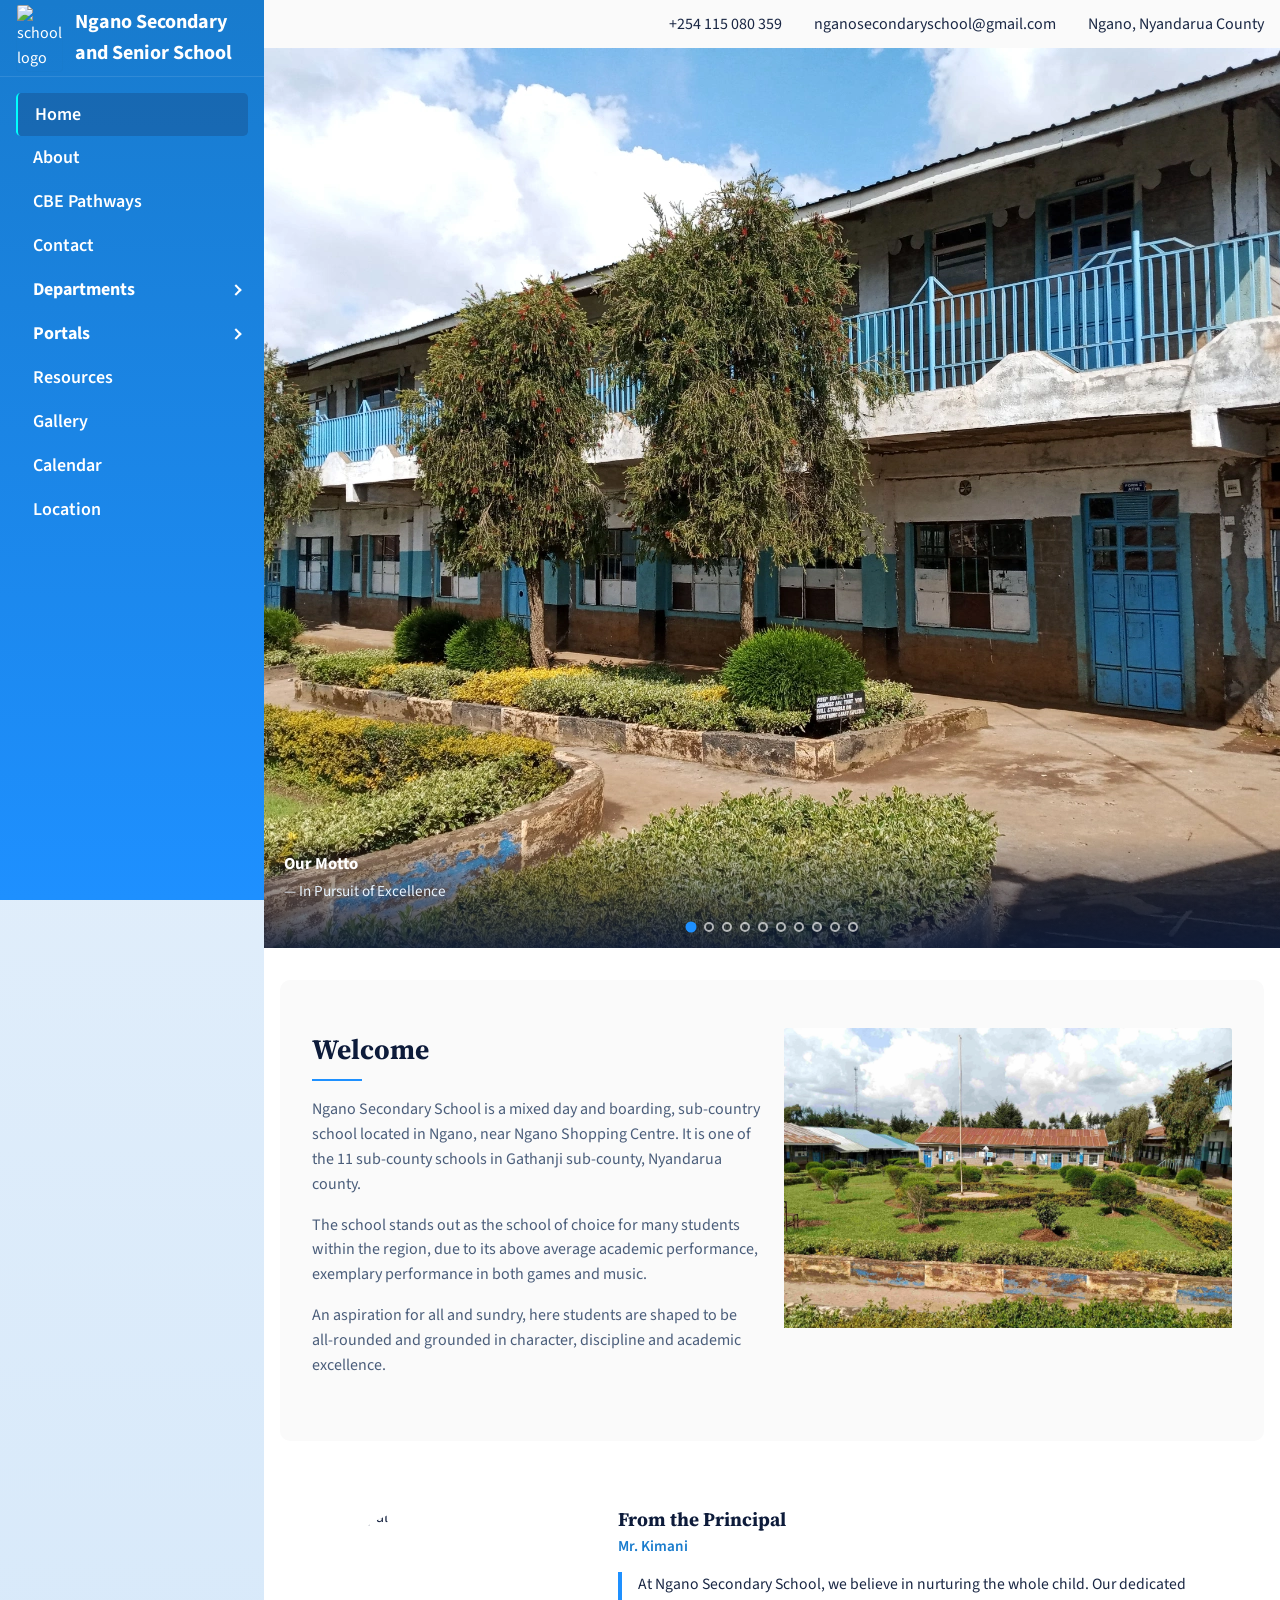
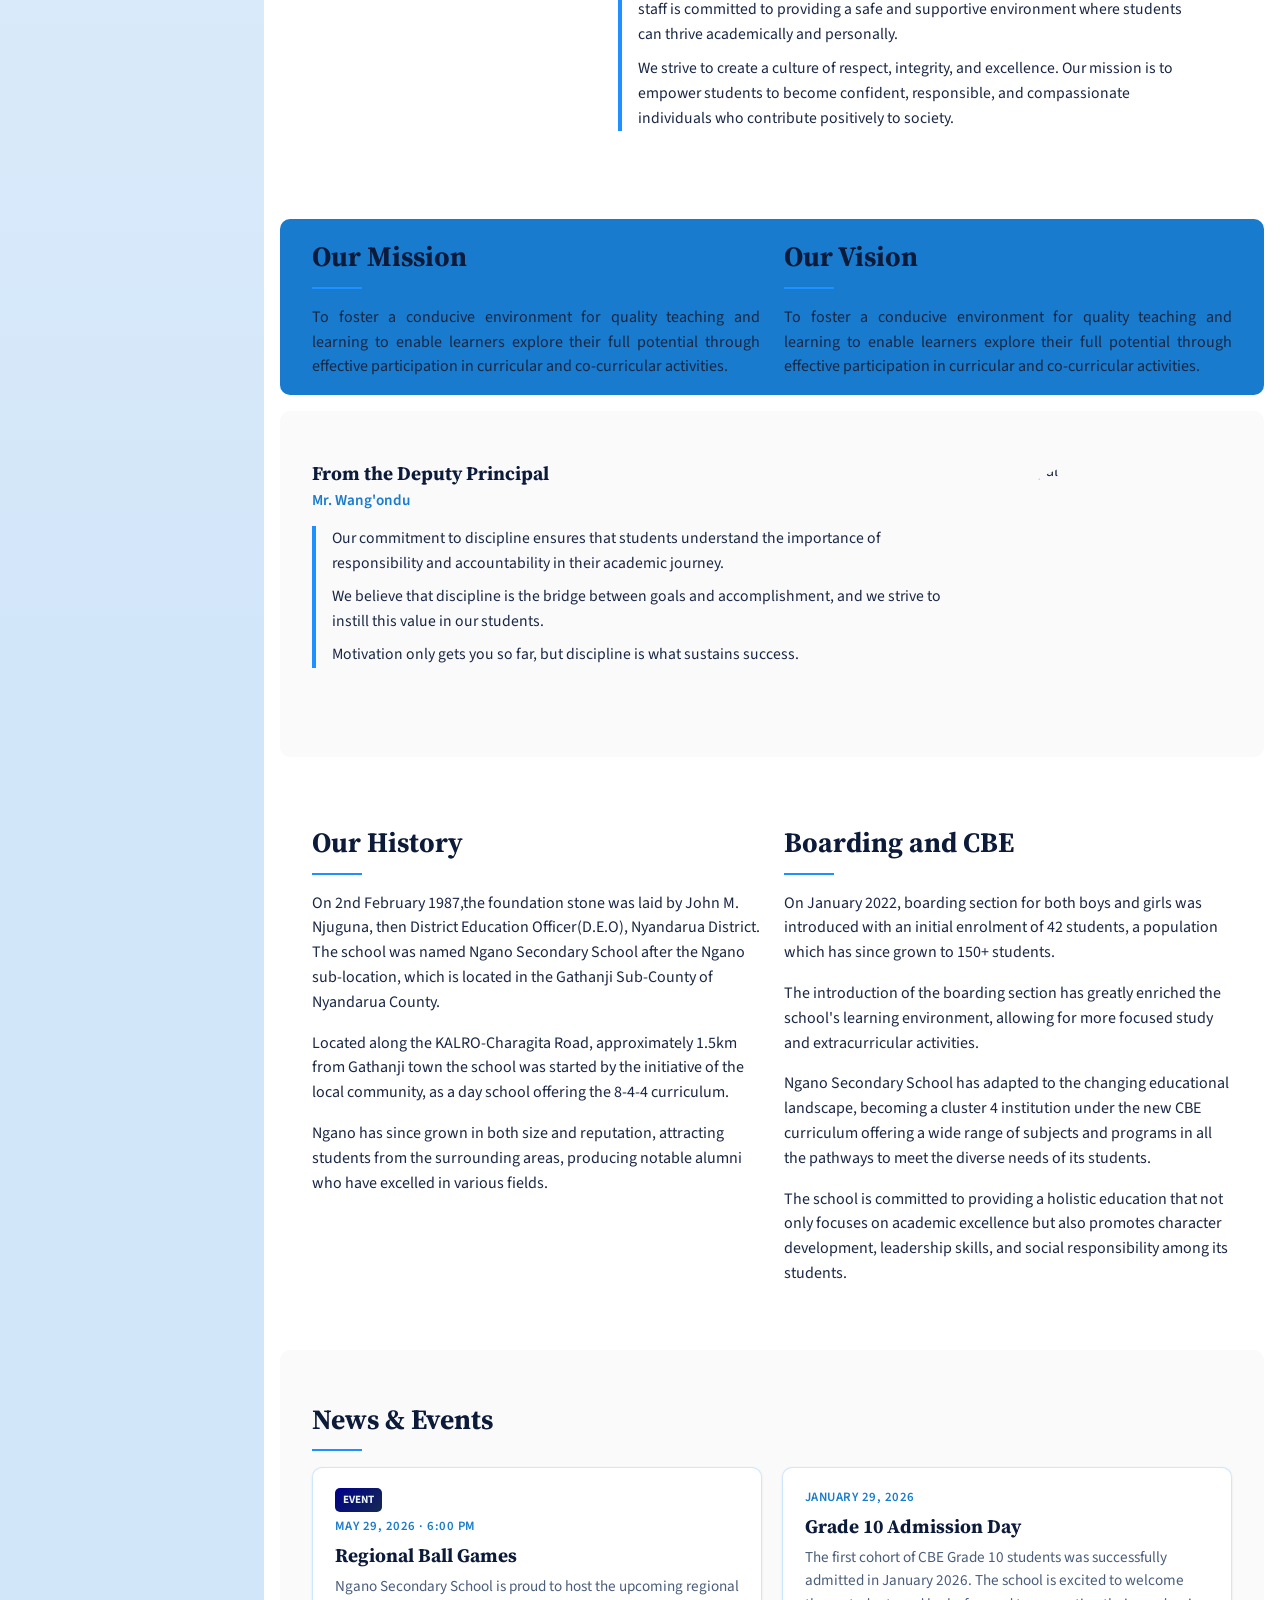
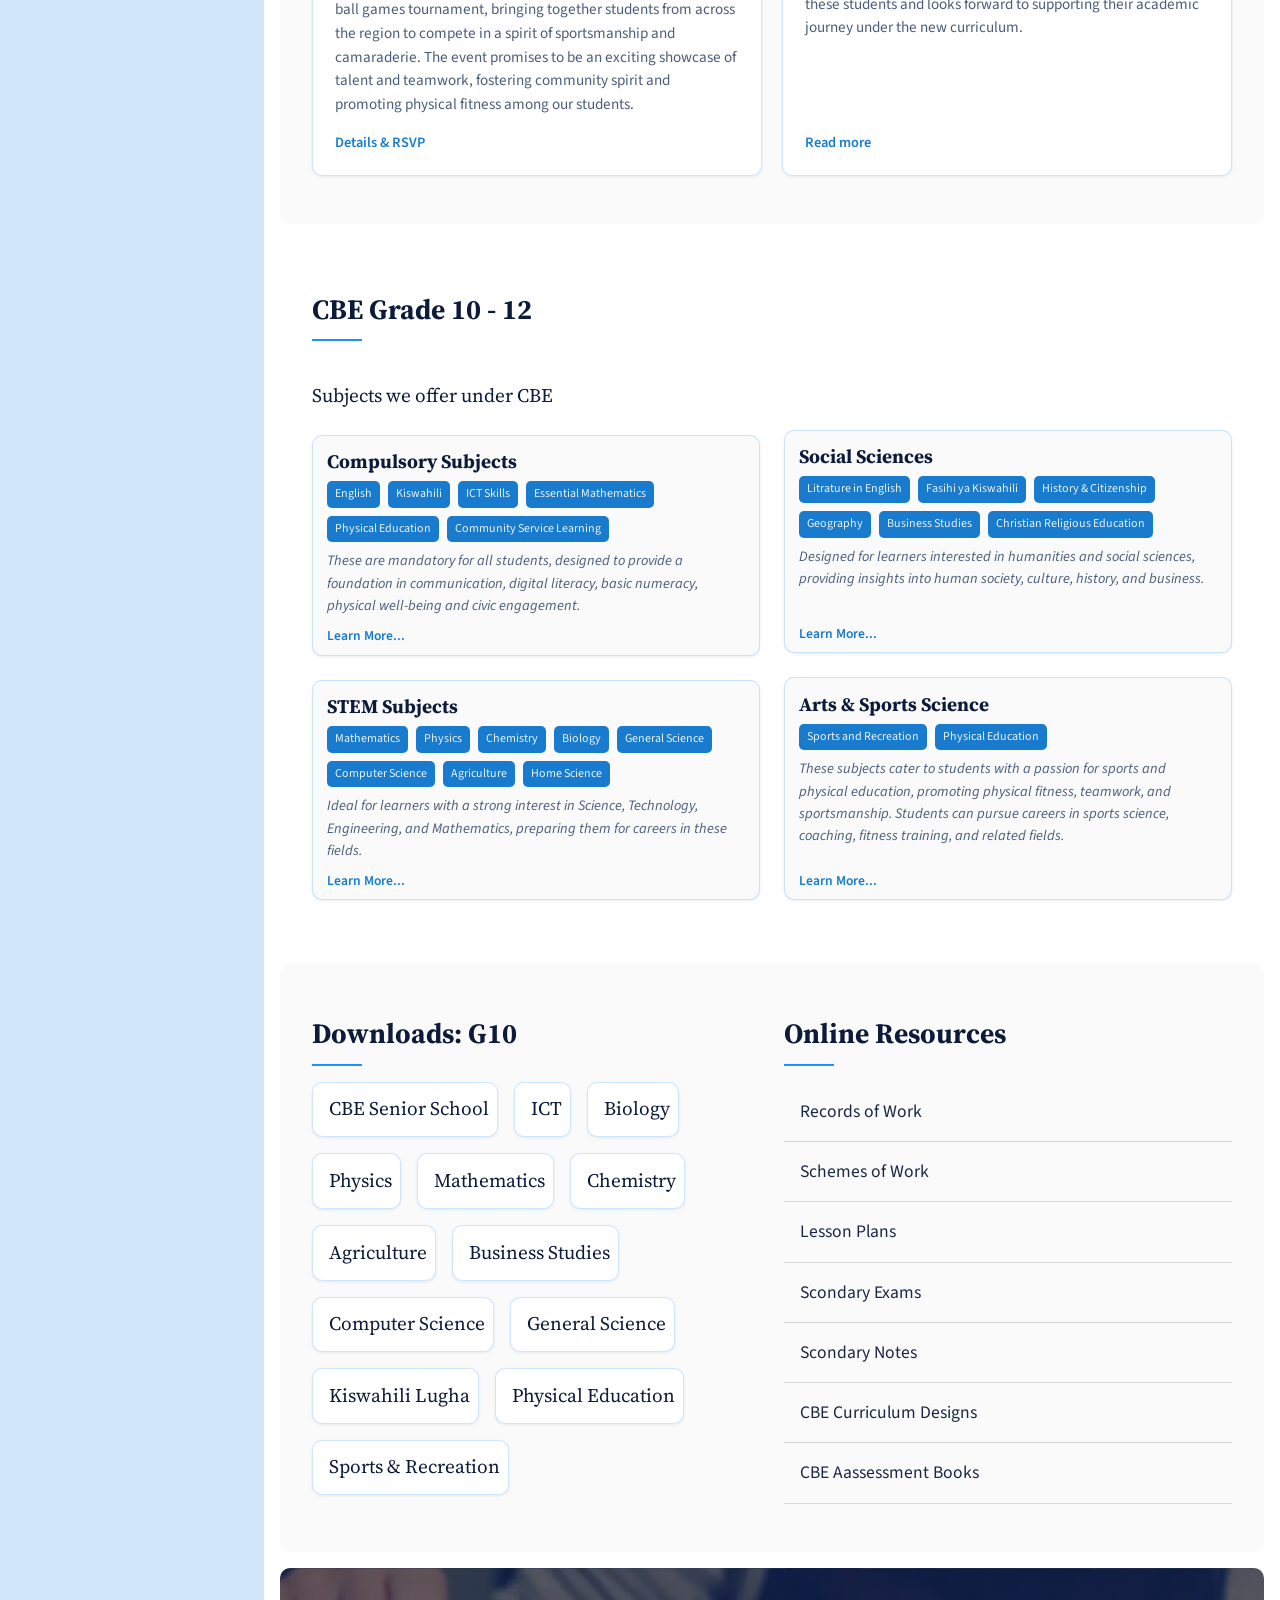
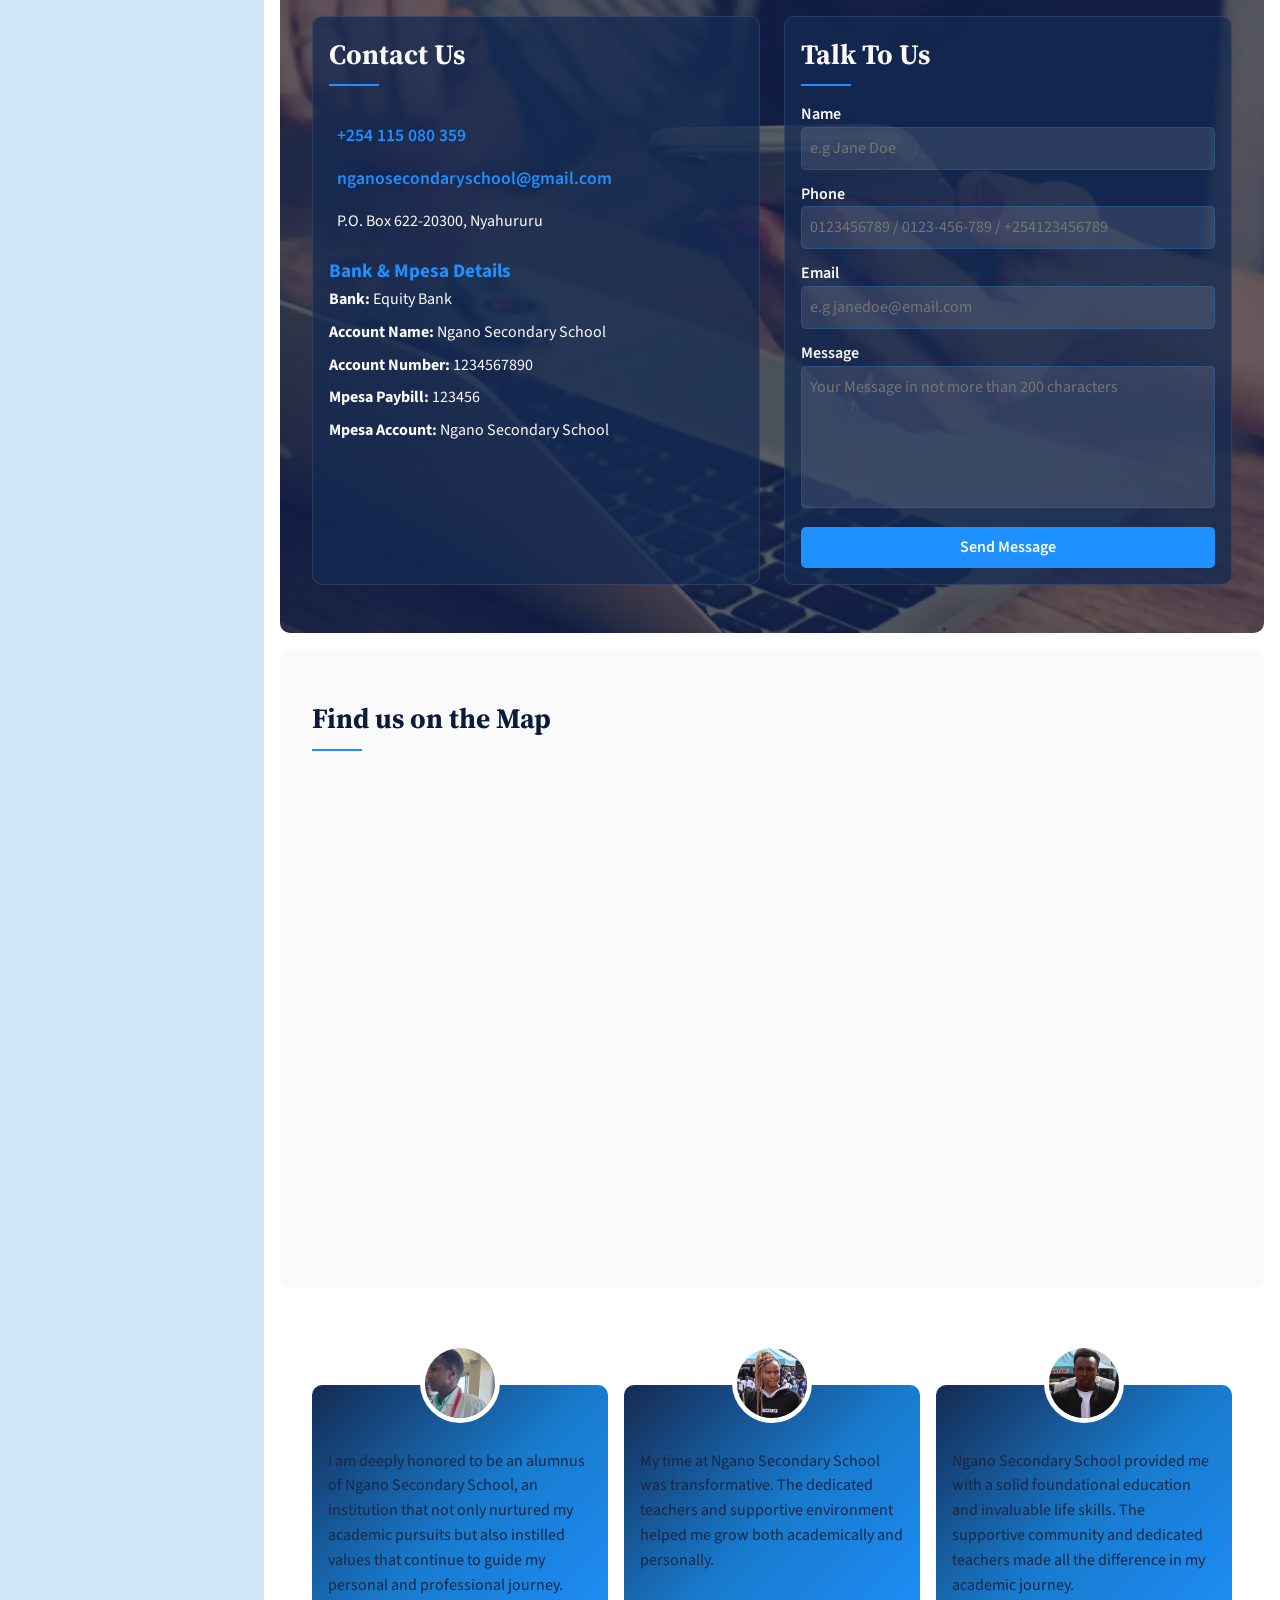
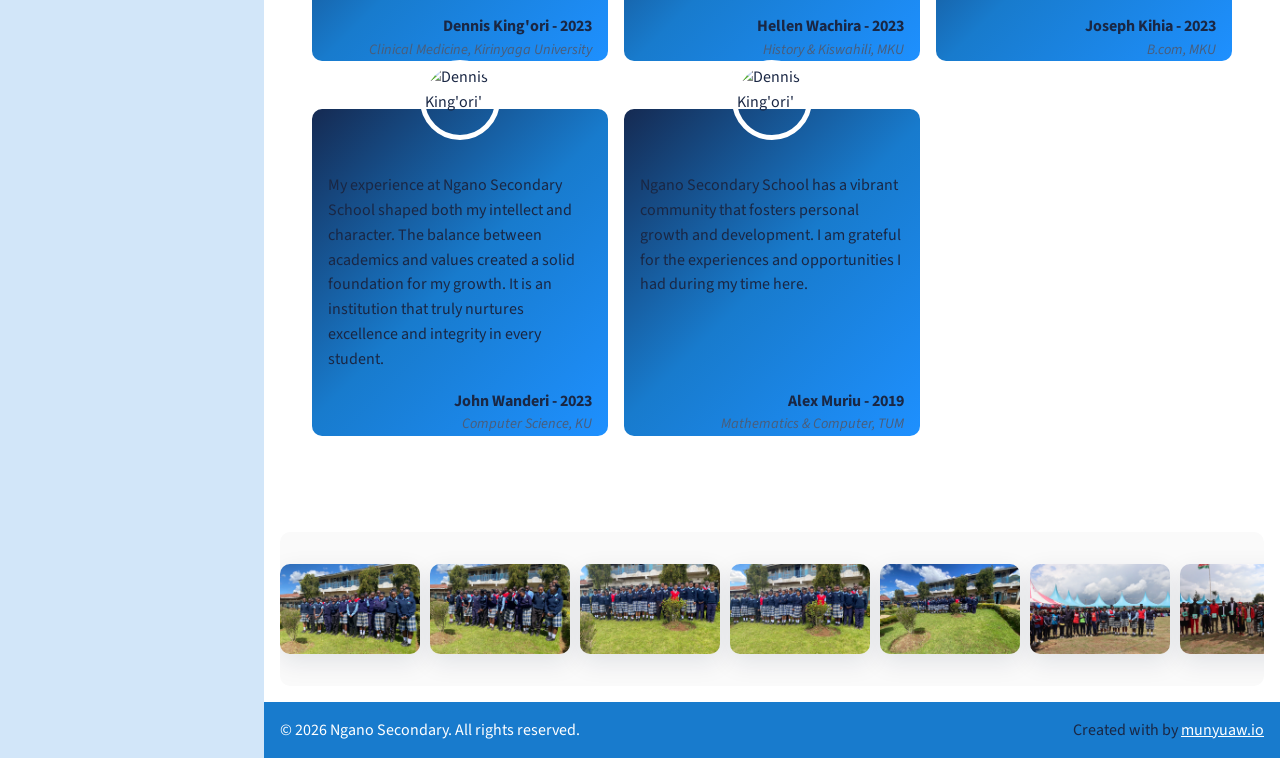
==== commit c2e52d6d: "move lightbox out of .banner-container to ensure it covers viewport" ====
--- a/index.html
+++ b/index.html
@@ -1107,21 +1107,6 @@
 							alt="Stunning view of a section of our school compound">
 					</div>
 				</div>
-				<div class="lightbox" id="lightbox">
-					<button class="lightbox-nav-arrow arrow-right"
-						id="prev">❮</button>
-					<span class="lightbox-close"
-						id="lightboxCloseBtn">&times;</span>
-					<div class="lightbox-media-wrapper">
-						<div class="spinner"></div>
-						<img class="lightbox-content" id="lightboxImg" src=""
-							alt="Enlarged view" />
-					</div>
-					<div class="lightbox-caption" id="lightboxCaption">
-					</div>
-					<button class="lightbox-nav-arrow arrow-right"
-						id="next">❯</button>
-				</div>
 			</div>
 			<button type="button" class="back-to-top">
 				<i class="fa-solid fa-arrow-up"></i>
@@ -1141,6 +1126,20 @@
 			</p>
 		</footer>
 	</div>
+
+	<!-- Lightbox moved out of .banner-container to ensure it covers viewport -->
+	<div class="lightbox" id="lightbox">
+		<button class="lightbox-nav-arrow arrow-right" id="prev">❮</button>
+		<span class="lightbox-close" id="lightboxCloseBtn">&times;</span>
+		<div class="lightbox-media-wrapper">
+			<div class="spinner"></div>
+			<img class="lightbox-content" id="lightboxImg" src=""
+				alt="Enlarged view" />
+		</div>
+		<div class="lightbox-caption" id="lightboxCaption"></div>
+		<button class="lightbox-nav-arrow arrow-right" id="next">❯</button>
+	</div>
+
 	<script src="js/main.js"></script>
 </body>
 
--- a/css/main.css
+++ b/css/main.css
@@ -14,7 +14,7 @@
   --color-darkblue: #00008b;
   --color-navy: #0d1b3a;
   --color-navy-soft: #152a52;
-  --color-surface: #f4f7fb;
+  --color-surface: #fafafa;
   --color-surface-alt: #ffffff;
   --color-text: #1a2744;
   --color-text-muted: #4a5d7a;
@@ -74,12 +74,13 @@
 /* Reusable CSS Classes */
 .container {
   max-width: var(--max-main-content-container-width);
-  margin: 0 auto;
+  margin: 1rem auto;
   display: grid;
   grid-template-columns: 1fr 1fr;
   gap: 1.5rem;
 
   padding: 3rem 2rem;
+  border-radius: var(--radius-md);
 }
 
 .section-title-lg {
@@ -457,11 +458,27 @@
 /* Main */
 .main-content-wrapper {
   grid-area: content;
+  background: var(--color-surface-alt);
 
   width: 100%;
   max-width: var(--max-site-width);
   margin: 0 auto;
+  padding: 1rem;
   overflow-x: hidden;
+}
+
+/* fade-in animation */
+.main > div:not(div.testimonial-container) {
+  opacity: 0;
+  transform: translateY(10px);
+  transition:
+    opacity 1s ease,
+    transform 1s ease;
+}
+
+.main > div:not(div.testimonial-container).visible {
+  opacity: 1;
+  transform: translateY(0);
 }
 
 .welcome-container {
@@ -578,6 +595,7 @@
   display: flex;
   flex-direction: column;
   padding: 3rem 2rem;
+  border-radius: var(--radius-md);
 }
 
 .cards-grid {
@@ -766,6 +784,7 @@
   background: rgba(13, 27, 58, 0.09);
 }
 
+/* Contact */
 .contact-container {
   background: rgba(255, 255, 255, 0.2);
   background-image:
@@ -960,6 +979,7 @@
   flex-direction: column;
   align-items: center;
   gap: 1.5rem;
+  border-radius: var(--radius-md);
 }
 
 .main .location .section-title-lg {
@@ -997,6 +1017,20 @@
   gap: 1rem;
   border: none;
   border-radius: var(--radius-md);
+
+  scale: 0;
+  opacity: 0;
+  transform: rotate(-180deg);
+  transition:
+    scale 1s ease,
+    opacity 1s ease,
+    transform 1s ease;
+}
+
+.testimonial-card.rotate {
+  scale: 1;
+  opacity: 1;
+  transform: rotate(0);
 }
 
 .testimonial-profile .name {
@@ -1037,6 +1071,7 @@
 /* Gallery */
 .banner-container {
   background: var(--color-surface);
+  border-radius: var(--radius-md);
   width: 100%;
   overflow: hidden;
   padding: 2rem 0;
@@ -1090,7 +1125,8 @@
 
 .lightbox {
   position: fixed;
-  inset: 0;
+  top: 0;
+  left: 0;
   width: 100%;
   height: 100%;
   background: rgba(0, 0, 0, 0.9);
@@ -1102,7 +1138,7 @@
   pointer-events: none;
   transition: opacity 0.3s ease;
   touch-action: none;
-  z-index: 999;
+  z-index: 9999;
 }
 
 .lightbox.active {
@@ -1475,6 +1511,9 @@
     font-size: 0.85rem;
   }
 
+  .main-content-wrapper {
+    padding-inline: 0.25rem;
+  }
   .main .location iframe {
     max-width: 300px;
   }
@@ -1484,7 +1523,7 @@
   }
   .call-email,
   .feedback {
-    padding-inline: 0.5rem;
+    padding-inline: 0.15rem;
   }
   .testimonial-container {
     padding-inline: 0.5rem;
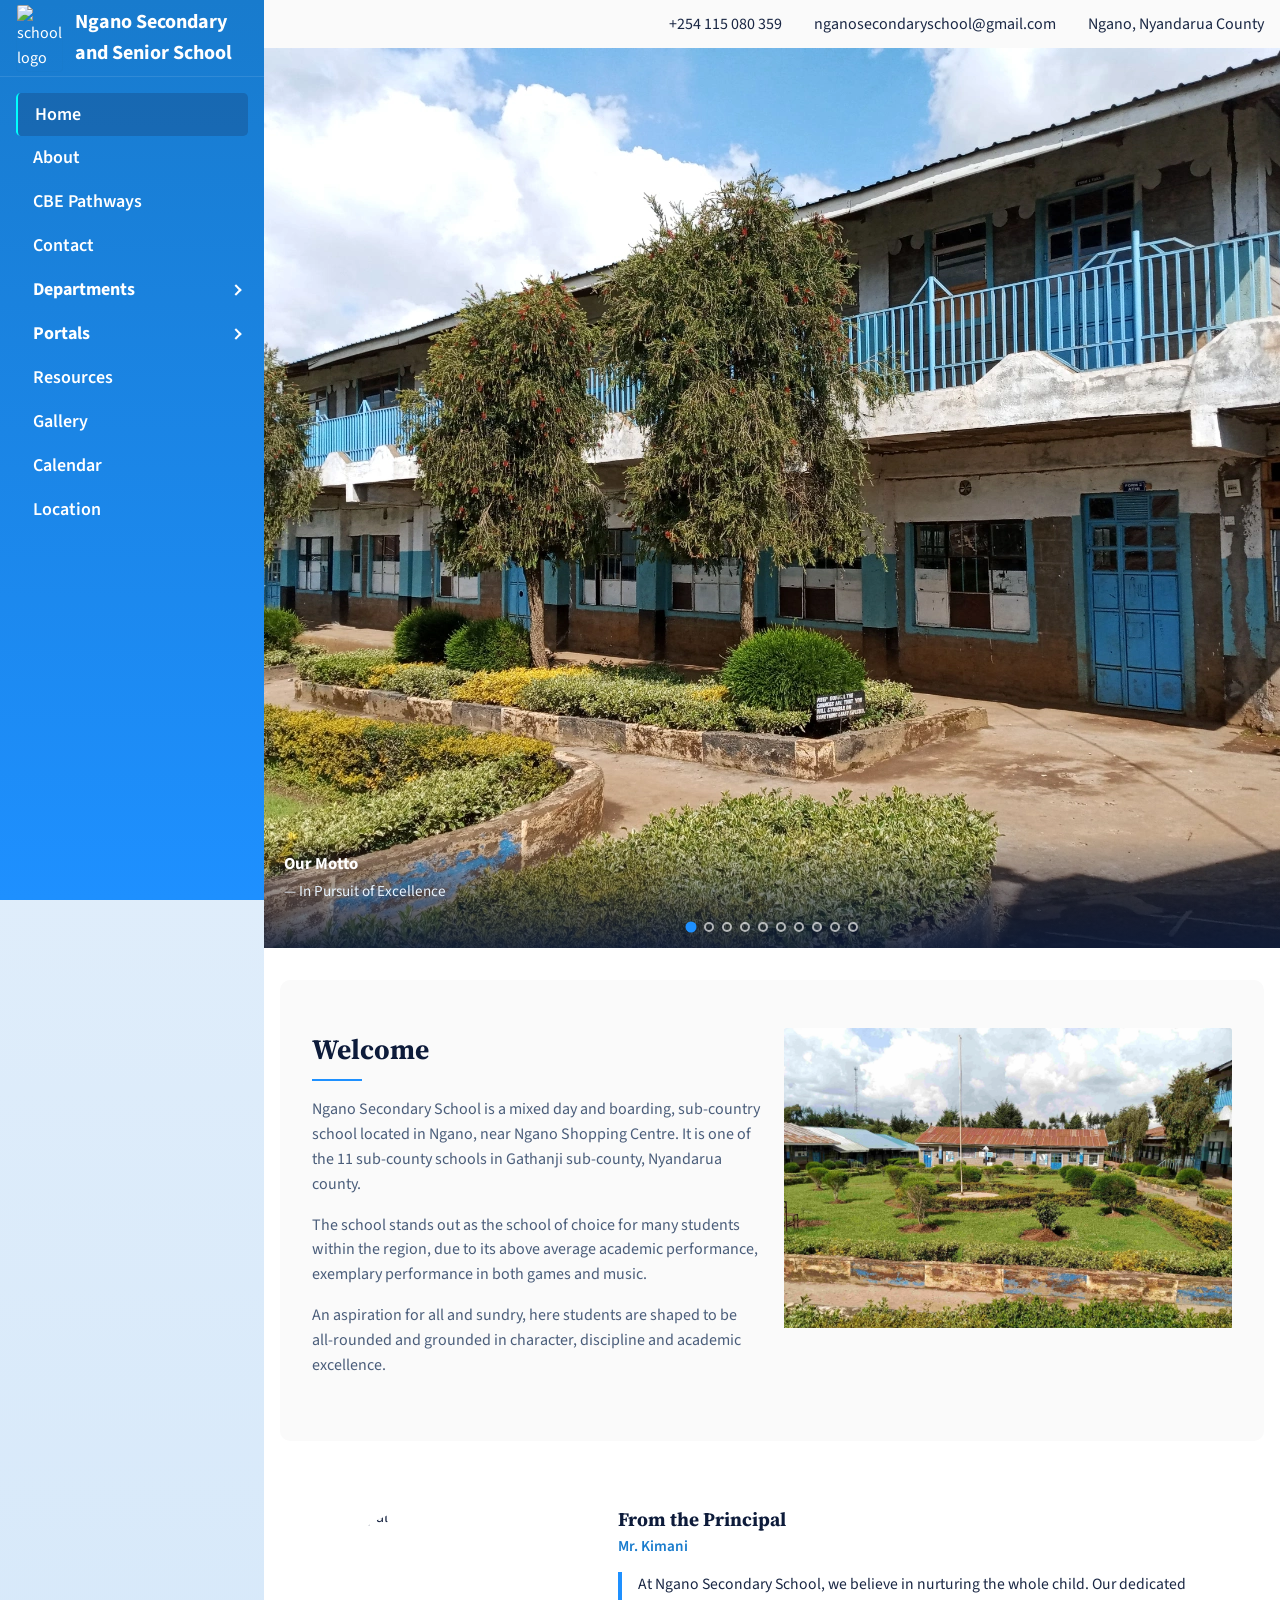
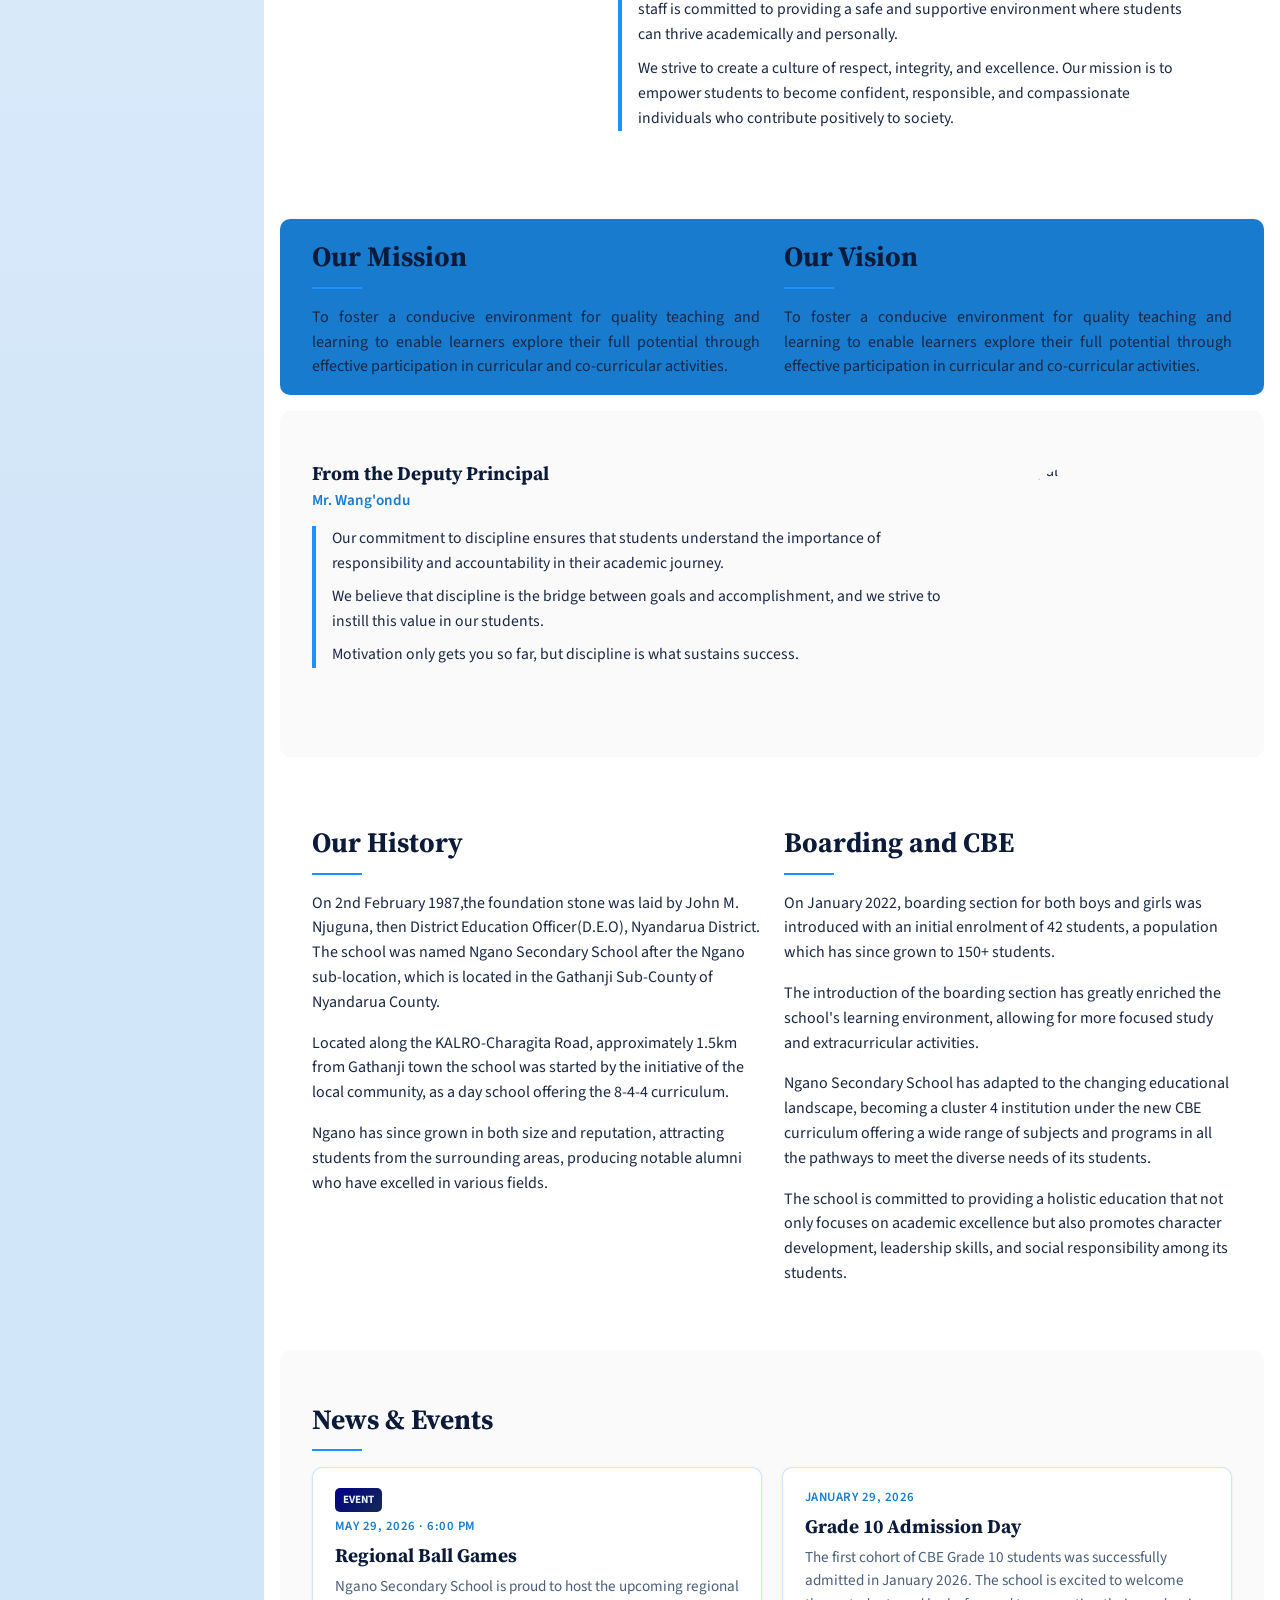
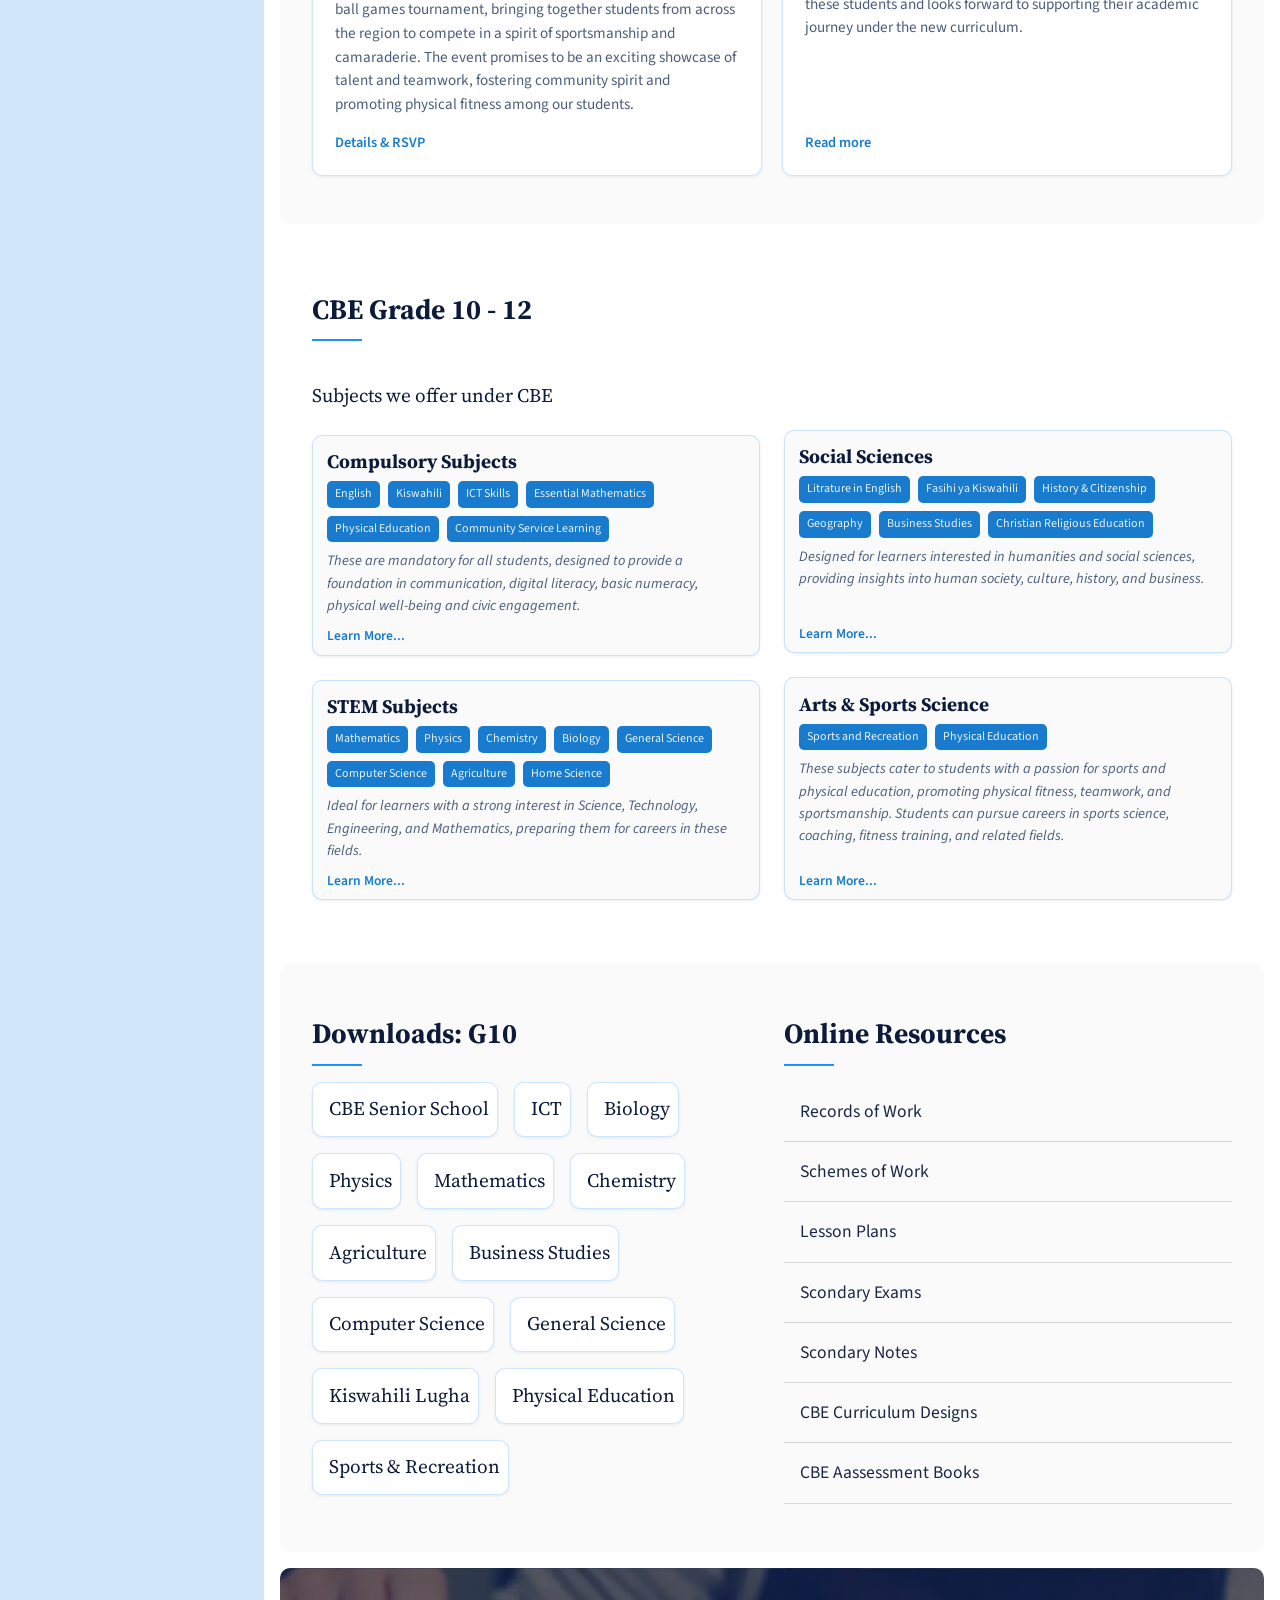
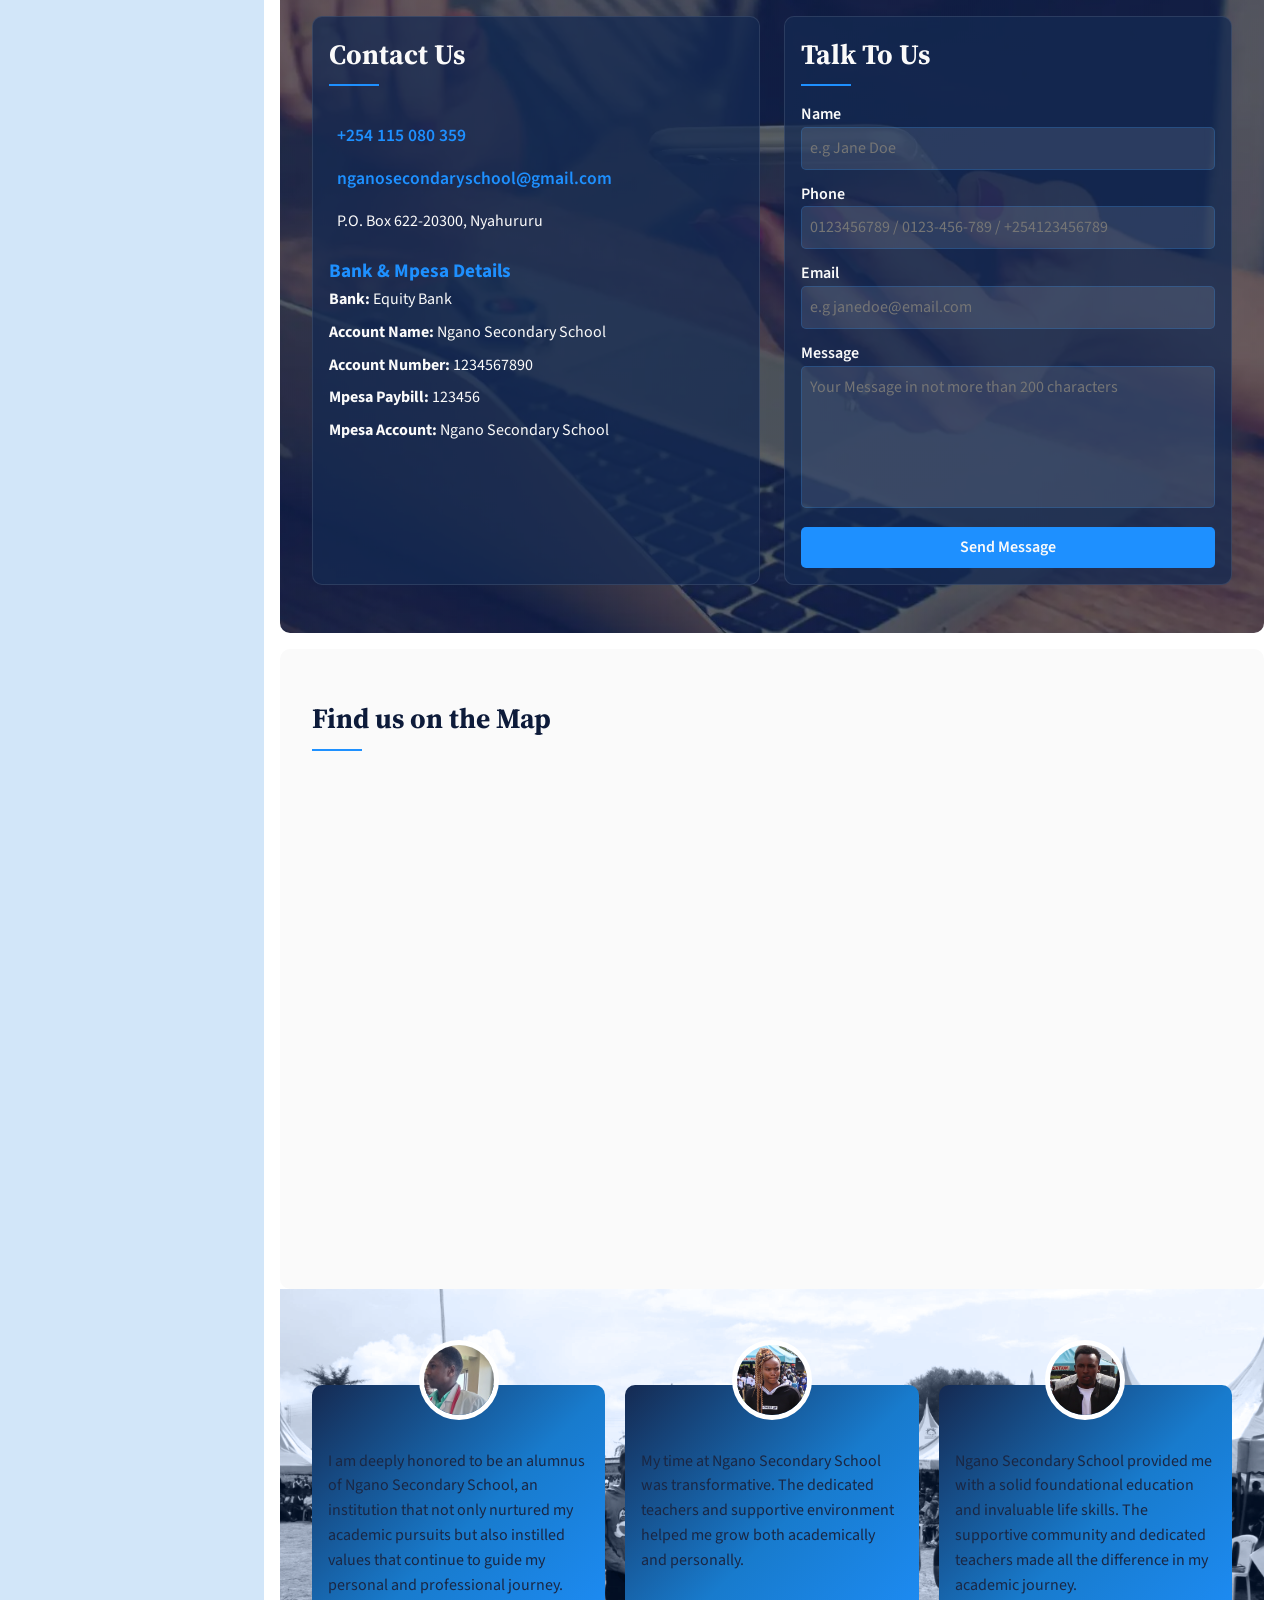
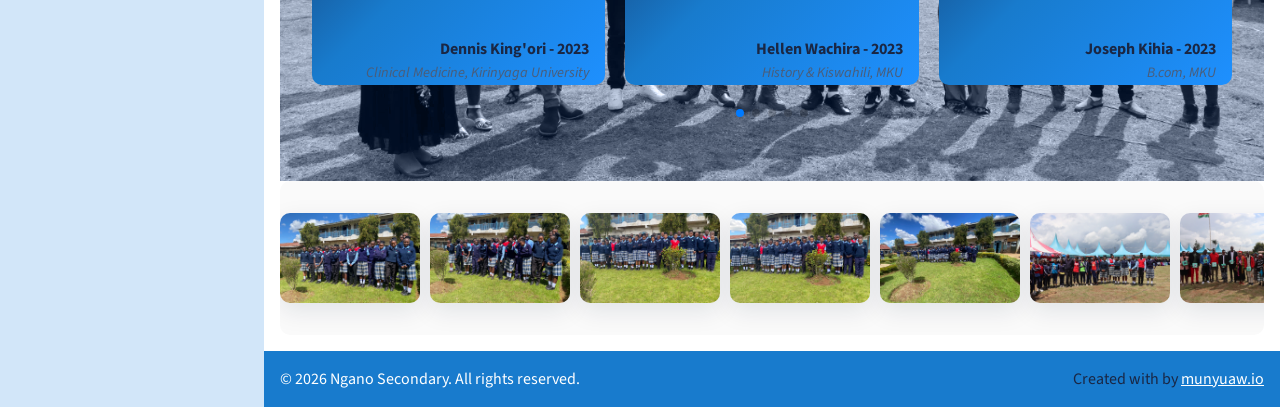
==== commit d108f89d: "add swiper.js library for the testimonials slider" ====
--- a/index.html
+++ b/index.html
@@ -1,1146 +1,1238 @@
 <!doctype html>
 <html lang="en">
-
-<head>
-	<meta charset="UTF-8" />
-	<meta name="viewport" content="width=device-width, initial-scale=1.0" />
-	<meta name="description"
-		content="Ngano Secondary and Senior School -- In Pursuit of Excellence" />
-	<meta name="author" content="Munyua" />
-	<title>HOME | Ngano Secondary</title>
-	<link rel="stylesheet"
-		href="https://cdnjs.cloudflare.com/ajax/libs/font-awesome/7.0.1/css/all.min.css"
-		integrity="sha512-2SwdPD6INVrV/lHTZbO2nodKhrnDdJK9/kg2XD1r9uGqPo1cUbujc+IYdlYdEErWNu69gVcYgdxlmVmzTWnetw=="
-		crossorigin="anonymous" referrerpolicy="no-referrer" />
-	<link
-		href="https://fonts.googleapis.com/css2?family=Source+Sans+3:wght@400;600;700&family=Source+Serif+4:opsz,wght@8..60,600;700&display=swap"
-		rel="stylesheet" />
-	<link rel="icon" type="image/x-icon" href="images/logo/logo_50x52.jpg" />
-	<link rel="stylesheet" href="css/main.css" />
-</head>
-
-<body id="homePage">
-	<div class="site-wrapper">
-		<!-- Mobile Ovrlay -->
-		<div class="mobile-overlay" id="mobileOverlay"></div>
-
-		<!-- The Header -->
-		<header class="header">
-			<div class="header-left">
-				<button class="mobileMenu-toggle" id="menuToggle">
-					<i class="fa-solid fa-bars"></i>
-				</button>
-			</div>
-			<div class="header-right">
-				<h1 class="mobile-title">Ngano Secondary Senior School</h1>
-				<div class="quick-contact">
-					<span class="phone">
-						<i class="fa-solid fa-phone"></i>
-						+254 115 080 359
-					</span>
-					<span class="email">
-						<i class="fa-solid fa-envelope"></i>
-						nganosecondaryschool@gmail.com
-					</span>
-					<span class="location">
-						<i class="fa-solid fa-map-marker-alt"></i>
-						Ngano, Nyandarua County
-					</span>
-				</div>
-			</div>
-		</header>
-
-		<!-- Hero Section -->
-		<section class="hero" aria-label="Featured school highlights">
-			<div class="hero-slides" id="heroSlides">
-				<figure class="hero-slide is-active">
-					<img src="images/hero-slides/classes-1.webp" alt="Classes"
-						width="1200" height="900" loading="eager" />
-					<figcaption class="hero-caption">
-						<strong>Our Motto</strong> — In Pursuit of
-						Excellence
-					</figcaption>
-				</figure>
-				<figure class="hero-slide">
-					<img src="images/hero-slides/class-of-2026.webp"
-						alt="Class of 2026" width="1200" height="900"
-						loading="lazy" />
-					<figcaption class="hero-caption">
-						<strong>Class of 2026</strong> — Victory is Ours
-					</figcaption>
-				</figure>
-				<figure class="hero-slide">
-					<img src="images/hero-slides/g10-b.webp"
-						alt="Class 10 Students" width="1200" height="900"
-						loading="lazy" />
-					<figcaption class="hero-caption">
-						<strong>Grade 10</strong> — Welcome to Ngano
-					</figcaption>
-				</figure>
-				<figure class="hero-slide">
-					<img src="images/hero-slides/class-of-2023-prize-giving.jpg"
-						alt="Celebrating 2023/2025 class achievements"
-						width="1200" height="900" loading="lazy" />
-					<figcaption class="hero-caption">
-						<strong>2025-AGM</strong>
-						— Celebrating 2023/2025 class achievements
-					</figcaption>
-				</figure>
-				<figure class="hero-slide">
-					<img src="images/hero-slides/governor-Badilisha.jpg"
-						alt="Governor addressing students" width="1200"
-						height="900" loading="lazy" />
-					<figcaption class="hero-caption">
-						<strong>H.E Governor Badilisha</strong> — The Governor
-						addressing the students
-					</figcaption>
-				</figure>
-				<figure class="hero-slide">
-					<img src="images/hero-slides/tree-planting-day.webp"
-						alt="Mazingira day" width="1200" height="900"
-						loading="lazy" />
-					<figcaption class="hero-caption">
-						<strong>Mazingira Day</strong> — Planting the future.
-					</figcaption>
-				</figure>
-				<figure class="hero-slide">
-					<img src="images/hero-slides/class-of-2023-prize-giving-2.jpg"
-						alt="Celebrating 2023/2025 class achievements"
-						width="1200" height="900" loading="lazy" />
-					<figcaption class="hero-caption">
-						<strong>2025-AGM</strong>
-						— Celebrating 2023/2025 class achievements
-					</figcaption>
-				</figure>
-				<figure class="hero-slide">
-					<img src="images/hero-slides/class-of-2023-prize-giving-3.jpg"
-						alt="Celebrating 2023/2025 class achievements"
-						width="1200" height="900" loading="lazy" />
-					<figcaption class="hero-caption">
-						<strong>2025-AGM</strong>
-						— Celebrating 2023/2025 class achievements
-					</figcaption>
-				</figure>
-				<figure class="hero-slide">
-					<img src="images/hero-slides/teaching-staff-2025.jpg"
-						alt="2025 - Teachers" width="1200" height="900"
-						loading="lazy" />
-					<figcaption class="hero-caption">
-						<strong>Teachers</strong> — Members of the teaching
-						staff, 2025
-					</figcaption>
-				</figure>
-				<figure class="hero-slide">
-					<img src="images/hero-slides/handball-girls-2025.webp"
-						alt="Girl's handball team'" width="1200" height="900"
-						loading="lazy" />
-					<figcaption class="hero-caption">
-						<strong>Girl's Handbal Team</strong> — Representing
-						Nyandarua County in Thika Handbal
-						Regionals, 2025
-					</figcaption>
-				</figure>
-			</div>
-			<div class="hero-dots" id="heroDots" role="tablist"
-				aria-label="Slide selection"></div>
-		</section>
-
-		<!-- The Sidebar -->
-		<aside class="sidebar" id="sideBar" aria-label="Site Navigation">
-			<div class="logo">
-				<img src="images/logo/logo.jpg" alt="school logo" />
-				<h1>Ngano Secondary and Senior School</h1>
-			</div>
-			<nav class="sidebar-nav">
-				<ul class="nav-list nav-list--primary">
-					<li>
-						<a href="#" class="nav-link nav-link-main active">
-							<i class="link-icon fa-solid fa-school"></i>
-							<span class="link-text">Home</span>
-						</a>
-					</li>
-					<li>
-						<a href="#about" class="nav-link nav-link-main">
-							<i class="link-icon fa-solid fa-circle-info"></i>
-							<span class="link-text">About</span>
-						</a>
-					</li>
-					<li>
-						<a href="#cbe" class="nav-link nav-link-main">
-							<i class="link-icon fas fa-university"></i>
-							<span class="link-text">CBE Pathways</span>
-						</a>
-					</li>
-					<li>
-						<a href="#contact" class="nav-link nav-link-main">
-							<i class="link-icon fa-solid fa-phone"></i>
-							<span class="link-text">Contact</span>
-						</a>
-					</li>
-				</ul>
-				<div class="nav-group">
-					<button type="button" class="nav-disclosure" id="deptToggle"
-						aria-expanded="false" aria-controls="deptPanel">
-						<span>
-							<i class="link-icon fa-solid fa-building-user"></i>
-							<span class="group-label">Departments</span>
-						</span>
-						<span class="nav-disclosure-icon"
-							aria-hidden="true"></span>
-					</button>
-					<ul class="nav-list nav-list--nested" id="deptPanel" hidden>
-						<li>
-							<a href="departments.html#academics"
-								class="nav-link">
-								<i
-									class="link-icon fa-solid fa-graduation-cap"></i>
-								<span class="link-text">Academics</span>
-							</a>
-						</li>
-						<li>
-							<a href="departments.html#games" class="nav-link">
-								<i class="link-icon fa-solid fa-football"></i>
-								<span class="link-text">Games</span>
-							</a>
-						</li>
-						<li>
-							<a href="departments.html#studentSupport"
-								class="nav-link">
-								<i class="link-icon fa-solid fa-users"></i>
-								<span class="link-text">Student Support</span>
-							</a>
-						</li>
-						<li>
-							<a href="departments.html#music" class="nav-link">
-								<i class="link-icon fa-solid fa-guitar"></i>
-								<span class="link-text">Music</span>
-							</a>
-						</li>
-					</ul>
-				</div>
-				<div class="nav-group">
-					<button type="button" class="nav-disclosure"
-						id="portalToggle" aria-expanded="false"
-						aria-controls="portalPanel">
-						<span>
-							<i class="link-icon fa-solid fa-user-lock"></i>
-							<span class="group-label">Portals</span>
-						</span>
-						<span class="nav-disclosure-icon"
-							aria-hidden="true"></span>
-					</button>
-					<ul class="nav-list nav-list--nested" id="portalPanel"
-						hidden>
-						<li>
-							<a href="login.html?portal=staff" class="nav-link">
-								<i
-									class="link-icon fa-solid fa-person-chalkboard"></i>
-								<span class="link-text">Staff</span>
-							</a>
-						</li>
-						<li>
-							<a href="login.html?portal=students"
-								class="nav-link">
-								<i
-									class="link-icon fa-solid fa-chalkboard-user"></i>
-								<span class="link-text">Students</span>
-							</a>
-						</li>
-						<li>
-							<a href="login.html?portal=alumni" class="nav-link">
-								<i
-									class="link-icon fa-solid fa-user-graduate"></i>
-								<span class="link-text">Alumni</span>
-							</a>
-						</li>
-					</ul>
-				</div>
-				<ul class="nav-list nav-list--primary">
-					<li>
-						<a href="#resources" class="nav-link nav-link-main">
-							<i class="link-icon fas fa-project-diagram"></i>
-							<span class="link-text">Resources</span>
-						</a>
-					</li>
-					<li>
-						<a href="#gallery" class="nav-link nav-link-main">
-							<i class="fa-solid fa-photo-film"></i>
-							<span class="link-text">Gallery</span>
-						</a>
-					</li>
-					<li>
-						<a href="#newsAndEvents" class="nav-link nav-link-main">
-							<i class="link-icon fas fa-calendar-alt"></i>
-							<span class="link-text">Calendar</span>
-						</a>
-					</li>
-					<li>
-						<a href="#location" class="nav-link nav-link-main">
-							<i class="fa-solid fa-location-dot"></i>
-							<span class="link-text">Location</span>
-						</a>
-					</li>
-				</ul>
-			</nav>
-		</aside>
-
-		<!-- The Main Content -->
-		<main class="main-content-wrapper main" id="main">
-			<div class="container welcome-container">
-				<div class="welcome-msg">
-					<h2 class="section-title-lg">Welcome</h2>
-					<p>
-						Ngano Secondary School is a mixed day and boarding,
-						sub-country school located in Ngano,
-						near Ngano Shopping Centre. It is one of the 11
-						sub-county schools in Gathanji sub-county,
-						Nyandarua county.
-					</p>
-					<p>
-						The school stands out as the school of choice for many
-						students within the region, due to
-						its above average academic performance, exemplary
-						performance in both games and music.
-					</p>
-					<p>
-						An aspiration for all and sundry, here students are
-						shaped to be all-rounded and grounded in
-						character, discipline and academic excellence.
-					</p>
-				</div>
-
-				<figure class="welcome-img">
-					<img src="images/hero-slides/flag-square.webp"
-						alt="Flag Square" />
-				</figure>
-			</div>
-
-			<div class="container statement-container">
-				<figure class="statement-img">
-					<img src="images/teachers/principal.jpg" alt="Principal" />
-				</figure>
-				<div class="statement-body">
-					<h3 class="role">From the Principal</h3>
-					<p class="name">Mr. Kimani</p>
-					<blockquote class="quote">
-						<p>
-							At Ngano Secondary School, we believe in nurturing
-							the whole child. Our dedicated staff
-							is committed to providing a safe and supportive
-							environment where students can thrive
-							academically and personally.
-						</p>
-						<p>
-							We strive to create a culture of respect, integrity,
-							and excellence. Our mission is to
-							empower students to become confident, responsible,
-							and compassionate individuals who
-							contribute positively to society.
-						</p>
-					</blockquote>
-				</div>
-			</div>
-
-			<div class="container mission-container">
-				<div class="mission">
-					<h2 class="section-title-lg">Our Mission</h2>
-					<p>
-						To foster a conducive environment for quality teaching
-						and learning to enable learners
-						explore their full potential through effective
-						participation in curricular and co-curricular
-						activities.
-					</p>
-				</div>
-				<div class="vision">
-					<h2 class="section-title-lg">Our Vision</h2>
-					<p>
-						To foster a conducive environment for quality teaching
-						and learning to enable learners
-						explore their full potential through effective
-						participation in curricular and co-curricular
-						activities.
-					</p>
-				</div>
-			</div>
-
-			<div class="container statement-container deputy-statement">
-				<div class="statement-body">
-					<h3 class="role">From the Deputy Principal</h3>
-					<p class="name">Mr. Wang'ondu</p>
-					<blockquote class="quote">
-						<p>
-							Our commitment to discipline ensures that students
-							understand the importance of
-							responsibility and accountability in their academic
-							journey.
-						</p>
-						<p>
-							We believe that discipline is the bridge between
-							goals and accomplishment, and we strive
-							to instill this value in our students.
-						</p>
-						<p>Motivation only gets you so far, but discipline is
-							what sustains success.</p>
-					</blockquote>
-				</div>
-				<figure class="statement-img">
-					<img src="images/teachers/deputy.jpeg" alt="Principal" />
-				</figure>
-			</div>
-
-			<div class="container about-container" id="about">
-				<div class="column">
-					<h2 class="section-title-lg">Our History</h2>
-					<p>
-						On 2nd February 1987,the foundation stone was laid by
-						John M. Njuguna, then District
-						Education Officer(D.E.O), Nyandarua District. The school
-						was named Ngano Secondary School
-						after the Ngano sub-location, which is located in the
-						Gathanji Sub-County of Nyandarua
-						County.
-					</p>
-					<p>
-						Located along the KALRO-Charagita Road, approximately
-						1.5km from Gathanji town the school
-						was started by the initiative of the local community, as
-						a day school offering the 8-4-4
-						curriculum.
-					</p>
-					<p>
-						Ngano has since grown in both size and reputation,
-						attracting students from the surrounding
-						areas, producing notable alumni who have excelled in
-						various fields.
-					</p>
-				</div>
-				<div class="column">
-					<h2 class="section-title-lg">Boarding and CBE</h2>
-					<p>
-						On January 2022, boarding section for both boys and
-						girls was introduced with an initial
-						enrolment of 42 students, a population which has since
-						grown to 150+ students.
-					</p>
-					<p>
-						The introduction of the boarding section has greatly
-						enriched the school's learning
-						environment, allowing for more focused study and
-						extracurricular activities.
-					</p>
-					<p>
-						Ngano Secondary School has adapted to the changing
-						educational landscape, becoming a cluster
-						4 institution under the new CBE curriculum offering a
-						wide range of subjects and programs in
-						all the pathways to meet the diverse needs of its
-						students.
-					</p>
-					<p>
-						The school is committed to providing a holistic
-						education that not only focuses on academic
-						excellence but also promotes character development,
-						leadership skills, and social
-						responsibility among its students.
-					</p>
-				</div>
-			</div>
-
-			<div class="events-wrapper" id="newsAndEvents">
-				<h2 class="section-title-lg">News &amp; Events</h2>
-				<div class="cards-grid">
-					<article class="card card--event">
-						<span class="card-badge">Event</span>
-						<time class="card-date" datetime="2026-05-18">May 29,
-							2026 · 6:00 PM</time>
-						<h3 class="card-title">Regional Ball Games</h3>
-						<p class="card-body">
-							Ngano Secondary School is proud to host the upcoming
-							regional ball games tournament,
-							bringing together students from across the region to
-							compete in a spirit of
-							sportsmanship and camaraderie. The event promises to
-							be an exciting showcase of talent
-							and teamwork, fostering community spirit and
-							promoting physical fitness among our
-							students.
-						</p>
-						<a href="" class="card-link">Details &amp; RSVP</a>
-					</article>
-
-					<article class="card card--news">
-						<time class="card-date" datetime="2026-05-08">January
-							29, 2026</time>
-						<h3 class="card-title">Grade 10 Admission Day</h3>
-						<p class="card-body">
-							The first cohort of CBE Grade 10 students was
-							successfully admitted in January 2026. The
-							school is excited to welcome these students and
-							looks forward to supporting their
-							academic journey under the new curriculum.
-						</p>
-						<a href="" class="card-link">Read more</a>
-					</article>
-				</div>
-			</div>
-
-			<div class="container cbe-container" id="cbe">
-				<div class="cbe-column">
-					<h2 class="section-title-lg">CBE Grade 10 - 12</h2>
-					<p class="column-title">Subjects we offer under CBE</p>
-					<div class="card">
-						<h3 class="card-title">Compulsory Subjects</h3>
-						<ul class="subjects-list">
-							<li>English</li>
-							<li>Kiswahili</li>
-							<li>ICT Skills</li>
-							<li>Essential Mathematics</li>
-							<li>Physical Education</li>
-							<li>Community Service Learning</li>
-						</ul>
-						<p>
-							These are mandatory for all students, designed to
-							provide a foundation in communication,
-							digital literacy, basic numeracy, physical
-							well-being and civic engagement.
-						</p>
-						<a href="https://kicd.ac.ke/cbc-materials/curriculum-designs/grade-ten/"
-							target="_blank" class="card-link">Learn More...</a>
-					</div>
-					<div class="card">
-						<h3 class="card-title">STEM Subjects</h3>
-						<ul class="subjects-list">
-							<li>Mathematics</li>
-							<li>Physics</li>
-							<li>Chemistry</li>
-							<li>Biology</li>
-							<li>General Science</li>
-							<li>Computer Science</li>
-							<li>Agriculture</li>
-							<li>Home Science</li>
-						</ul>
-						<p>
-							Ideal for learners with a strong interest in
-							Science, Technology, Engineering, and
-							Mathematics, preparing them for careers in these
-							fields.
-						</p>
-						<a href="https://kicd.ac.ke/cbc-materials/curriculum-designs/grade-ten/"
-							target="_blank" class="card-link">Learn More...</a>
-					</div>
-				</div>
-				<div class="cbe-column">
-					<h2 class="section-title-lg" aria-hidden="true">CBE Grade 10
-						- 12</h2>
-					<p aria-hidden="true">Subjects we offer under CBE</p>
-					<div class="card">
-						<h3 class="card-title">Social Sciences</h3>
-						<ul class="subjects-list">
-							<li>Litrature in English</li>
-							<li>Fasihi ya Kiswahili</li>
-							<li>History &amp; Citizenship</li>
-							<li>Geography</li>
-							<li>Business Studies</li>
-							<li>Christian Religious Education</li>
-						</ul>
-						<p>
-							Designed for learners interested in humanities and
-							social sciences, providing insights
-							into human society, culture, history, and business.
-						</p>
-						<a href="https://kicd.ac.ke/cbc-materials/curriculum-designs/grade-ten/"
-							target="_blank" class="card-link">Learn More...</a>
-					</div>
-					<div class="card">
-						<h3 class="card-title">Arts &amp; Sports Science</h3>
-						<ul class="subjects-list">
-							<li>Sports and Recreation</li>
-							<li>Physical Education</li>
-						</ul>
-						<p>
-							These subjects cater to students with a passion for
-							sports and physical education,
-							promoting physical fitness, teamwork, and
-							sportsmanship. Students can pursue careers in
-							sports science, coaching, fitness training, and
-							related fields.
-						</p>
-						<a href="https://kicd.ac.ke/cbc-materials/curriculum-designs/grade-ten/"
-							target="_blank" class="card-link">Learn More...</a>
-					</div>
-				</div>
-			</div>
-
-			<div class="container resources-container" id="resources">
-				<div class="cbe-materials">
-					<h2 class="section-title-lg">Downloads: G10</h2>
-
-					<div class="downloads">
-						<div class="download-item card">
-							<a class="download-link"
-								href="downloads/CBE-Implementation-guide.pdf"
-								download="">
-								<i
-									class="fa-solid fa-download download-icon"></i>
-								<span class="card-title"> CBE Senior School
-								</span>
-							</a>
-						</div>
-						<div class="download-item card">
-							<a class="download-link" href="downloads/ICT.pdf"
-								download="">
-								<i
-									class="fa-solid fa-download download-icon"></i>
-								<span class="card-title"> ICT </span>
-							</a>
-						</div>
-						<div class="download-item card">
-							<a class="download-link"
-								href="downloads/Biology.pdf" download="">
-								<i
-									class="fa-solid fa-download download-icon"></i>
-								<span class="card-title"> Biology </span>
-							</a>
-						</div>
-						<div class="download-item card">
-							<a class="download-link"
-								href="downloads/Physics.pdf" download="">
-								<i
-									class="fa-solid fa-download download-icon"></i>
-								<span class="card-title"> Physics </span>
-							</a>
-						</div>
-						<div class="download-item card">
-							<a class="download-link"
-								href="downloads/Mathematics.pdf" download="">
-								<i
-									class="fa-solid fa-download download-icon"></i>
-								<span class="card-title"> Mathematics </span>
-							</a>
-						</div>
-						<div class="download-item card">
-							<a class="download-link"
-								href="downloads/Chemistry.pdf" download="">
-								<i
-									class="fa-solid fa-download download-icon"></i>
-								<span class="card-title"> Chemistry </span>
-							</a>
-						</div>
-						<div class="download-item card">
-							<a class="download-link"
-								href="downloads/Agriculture.pdf" download="">
-								<i
-									class="fa-solid fa-download download-icon"></i>
-								<span class="card-title"> Agriculture </span>
-							</a>
-						</div>
-						<div class="download-item card">
-							<a class="download-link"
-								href="downloads/Business Studies.pdf"
-								download="">
-								<i
-									class="fa-solid fa-download download-icon"></i>
-								<span class="card-title"> Business Studies
-								</span>
-							</a>
-						</div>
-						<div class="download-item card">
-							<a class="download-link"
-								href="downloads/Computer Science.pdf"
-								download="">
-								<i
-									class="fa-solid fa-download download-icon"></i>
-								<span class="card-title"> Computer Science
-								</span>
-							</a>
-						</div>
-						<div class="download-item card">
-							<a class="download-link"
-								href="downloads/General Science.pdf"
-								download="">
-								<i
-									class="fa-solid fa-download download-icon"></i>
-								<span class="card-title"> General Science
-								</span>
-							</a>
-						</div>
-						<div class="download-item card">
-							<a class="download-link"
-								href="downloads/Kiswahili Lugha.pdf"
-								download="">
-								<i
-									class="fa-solid fa-download download-icon"></i>
-								<span class="card-title"> Kiswahili Lugha
-								</span>
-							</a>
-						</div>
-						<div class="download-item card">
-							<a class="download-link"
-								href="downloads/Physical Education.pdf"
-								download="">
-								<i
-									class="fa-solid fa-download download-icon"></i>
-								<span class="card-title"> Physical Education
-								</span>
-							</a>
-						</div>
-						<div class="download-item card">
-							<a class="download-link"
-								href="downloads/Sports & Recreation.pdf"
-								download="">
-								<i
-									class="fa-solid fa-download download-icon"></i>
-								<span class="card-title"> Sports &amp;
-									Recreation </span>
-							</a>
-						</div>
-					</div>
-				</div>
-				<div class="external-resources">
-					<h2 class="section-title-lg">Online Resources</h2>
-					<ul class="external-links-list">
-						<li>
-							<a
-								href="https://www.elimulibrary.com/site/category/16/records-of-work">
-								Records of Work
-							</a>
-						</li>
-						<li>
-							<a
-								href="https://www.elimulibrary.com/site/category/1/schemes-of-work">
-								Schemes of Work
-							</a>
-						</li>
-						<li>
-							<a
-								href="https://www.elimulibrary.com/site/category/2/lesson-plans">
-								Lesson Plans </a>
-						</li>
-						<li>
-							<a
-								href="https://www.elimulibrary.com/site/category/3/exams-and-homework-sec">
-								Scondary Exams
-							</a>
-						</li>
-						<li>
-							<a
-								href="https://www.elimulibrary.com/site/category/5/secondary-notes">
-								Scondary Notes
-							</a>
-						</li>
-						<li>
-							<a
-								href="https://www.elimulibrary.com/site/category/7/cbc-curriculum-designs">
-								CBE Curriculum Designs
-							</a>
-						</li>
-						<li>
-							<a
-								href="https://www.elimulibrary.com/site/category/22/cbc-assessment-books/class-grade/32/grade-10-25-03-25-15-26-37">
-								CBE Aassessment Books
-							</a>
-						</li>
-					</ul>
-				</div>
-			</div>
-
-			<div class="container contact-container" id="contact">
-				<div class="call-email">
-					<h2 class="section-title-lg">Contact Us</h2>
-					<!-- Phone,Email, Address -->
-					<div class="contact-info">
-						<div class="contact-item">
-							<i class="fa-solid fa-phone"></i>
-							<span>
-								<a href="tel:+254115080359" target="_self"> +254
-									115 080 359 </a>
-							</span>
-						</div>
-						<div class="contact-item">
-							<i class="fa-solid fa-envelope"></i>
-							<span>
-								<a href="mailto:nganosecondaryschool@gmail.com"
-									target="_blank">nganosecondaryschool@gmail.com
-								</a>
-							</span>
-						</div>
-						<div class="contact-item">
-							<i class="fa-solid fa-stamp"></i>
-							<span>P.O. Box 622-20300, Nyahururu</span>
-						</div>
-						<div class="bank-mpesa-details">
-							<h3 class="section-title-sm">Bank &amp; Mpesa
-								Details</h3>
-							<p>
-								<span> <strong>Bank:</strong> Equity Bank
-								</span>
-								<span> <strong>Account Name:</strong> Ngano
-									Secondary School </span>
-								<span> <strong>Account Number:</strong>
-									1234567890 </span>
-								<span> <strong>Mpesa Paybill:</strong> 123456
-								</span>
-								<span> <strong>Mpesa Account:</strong> Ngano
-									Secondary School </span>
-							</p>
-						</div>
-					</div>
-				</div>
-
-				<div class="feedback">
-					<h2 class="section-title-lg">Talk To Us</h2>
-
-					<!-- Feedback form -->
-					<form action="https://api.web3forms.com/submit"
-						method="post" class="feedback-form" id="feedbackForm">
-						<input type="hidden" name="access_key"
-							value="ea362051-7f23-4cd2-86b1-b3a65ef28a81">
-						<div class="form-group">
-							<label for="name">Name</label>
-							<input class="form-field" type="text" id="name"
-								name="name" placeholder="e.g Jane Doe" required
-								pattern="[a-zA-Z]{3,} ?[a-zA-Z]*" />
-						</div>
-						<div class="form-group">
-							<label for="name">Phone</label>
-							<input class="form-field" type="tel" id="phone"
-								name="phone"
-								placeholder="0123456789 / 0123-456-789 / +254123456789"
-								required
-								pattern="\d{10}|\d{4}-\d{3}-\d{3}|(\+254)\d{9}" />
-						</div>
-						<div class="form-group">
-							<label for="email">Email</label>
-							<input class="form-field" type="email" id="email"
-								name="email" placeholder="e.g janedoe@email.com"
-								required />
-						</div>
-						<div class="form-group">
-							<label for="message">Message</label>
-							<textarea class="form-field" id="message"
-								name="message"
-								placeholder="Your Message in not more than 200 characters"
-								maxlength="200" cols="30" rows="5"
-								required></textarea>
-						</div>
-						<button type="submit" class="btn btn-primary">Send
-							Message</button>
-					</form>
-				</div>
-				<dialog>
-					<div class="thankyou-msg">
-						<i class="fa-solid fa-times" id="closeModalBtn"></i>
-						<h1>✅ Message Received!</h1>
-						<p>
-							Thank you for reaching out to Ngano Secondary
-							School. We have received your message and
-							one of our staff will respond as soon as possible.
-						</p>
-
-						<p>📌 For urgent matters, you may contact us directly
-							at:</p>
-						<ul>
-							<li>Phone: +254 115 080 359</li>
-							<li>Email: nganosecondaryschool@gmail.com</li>
-							<li>Office Hours: Monday–Friday, 8:00 AM – 5:00 PM
-							</li>
-						</ul>
-						<p>
-							Best regards, <br />
-							Ngano Secondary Administration
-						</p>
-					</div>
-				</dialog>
-			</div>
-
-			<div class="location" id="location">
-				<h2 class="section-title-lg">Find us on the Map</h2>
-				<iframe title="Location"
-					src="https://www.google.com/maps/embed?pb=!1m18!1m12!1m3!1d3989.8111709532527!2d36.2695047749647!3d-0.10846649989046285!2m3!1f0!2f0!3f0!3m2!1i1024!2i768!4f13.1!3m3!1m2!1s0x1829dd67ec43c34b%3A0xa7026a47d9fb859e!2sNgano%20Secondary%20School!5e0!3m2!1sen!2ske!4v1754745807917!5m2!1sen!2ske"
-					width="600" height="450" style="border: 0"
-					allowfullscreen="" loading="lazy"
-					referrerpolicy="no-referrer-when-downgrade"></iframe>
-			</div>
-
-			<div class="testimonial-container">
-				<div class="testimonial-card">
-					<div class="testimonial-profile">
-						<img src="images/alumni/denis.jpeg"
-							alt="Dennis King'ori'" class="testimonial-img">
-						<div class="profile-title">
-							<h3 class="name">Dennis King'ori - 2023</h3>
-							<p>Clinical Medicine, Kirinyaga University
-							</p>
-						</div>
-					</div>
-					<div class="testimonial-body">
-						<p>
-							I am deeply honored to be an alumnus of
-							Ngano
-							Secondary School, an institution that not
-							only
-							nurtured my academic pursuits but also
-							instilled
-							values that continue to guide my personal
-							and
-							professional journey.
-						</p>
-					</div>
-				</div>
-				<div class="testimonial-card">
-					<div class="testimonial-profile">
-						<img src="images/alumni/hellen.JPG"
-							alt="Dennis King'ori'" class="testimonial-img">
-						<div class="profile-title">
-							<h3 class="name">Hellen Wachira - 2023</h3>
-							<p>History &amp; Kiswahili, MKU</p>
-						</div>
-					</div>
-					<div class="testimonial-body">
-						<p>
-							My time at Ngano Secondary School was
-							transformative.
-							The dedicated teachers and supportive
-							environment
-							helped me
-							grow both academically and personally.
-						</p>
-					</div>
-				</div>
-				<div class="testimonial-card">
-					<div class="testimonial-profile">
-						<img src="images/alumni/kihia.JPG"
-							alt="Dennis King'ori'" class="testimonial-img">
-						<div class="profile-title">
-							<h3 class="name">Joseph Kihia - 2023</h3>
-							<p>B.com, MKU</p>
-						</div>
-					</div>
-					<div class="testimonial-body">
-						<p>
-							Ngano Secondary School provided me with a solid
-							foundational education and invaluable life
-							skills.
-							The supportive community and dedicated teachers
-							made all the difference in my academic journey.
-						</p>
-					</div>
-				</div>
-				<div class="testimonial-card">
-					<div class="testimonial-profile">
-						<img src="images/alumni/wanderi.jpeg"
-							alt="Dennis King'ori'" class="testimonial-img">
-						<div class="profile-title">
-							<h3 class="name">John Wanderi - 2023</h3>
-							<p>Computer Science, KU</p>
-						</div>
-					</div>
-					<div class="testimonial-body">
-						<p>
-							My experience at Ngano Secondary School
-							shaped
-							both my intellect and character. The balance
-							between academics and values created a solid
-							foundation for my growth. It is an
-							institution
-							that truly nurtures excellence and integrity
-							in
-							every student.
-						</p>
-					</div>
-				</div>
-				<div class="testimonial-card">
-					<div class="testimonial-profile">
-						<img src="images/alumni/alex.png" alt="Dennis King'ori'"
-							class="testimonial-img">
-						<div class="profile-title">
-							<h3 class="name">Alex Muriu - 2019</h3>
-							<p>Mathematics &amp; Computer, TUM</p>
-						</div>
-					</div>
-					<div class="testimonial-body">
-						<p>
-							Ngano Secondary School has a vibrant
-							community
-							that fosters personal growth and
-							development. I
-							am grateful for the experiences and
-							opportunities I had during my time here.
-						</p>
-					</div>
-				</div>
-			</div>
-
-			<div id="gallery" class="banner-container">
-				<div class="banner-track" id="bannerTrack">
-					<div class="thumbnail">
-						<img src="images/gallery/class-of-2026.webp"
-							alt="Class of 2026">
-					</div>
-					<div class="thumbnail">
-						<img src="images/gallery/class-of-2026-3.webp"
-							alt="Class of 2026">
-					</div>
-					<div class="thumbnail">
-						<img src="images/gallery/g10-b.webp"
-							alt="Grade 10 Students">
-					</div>
-					<div class="thumbnail">
-						<img src="images/gallery/g10-c.webp"
-							alt="Grade 10 Students">
-					</div>
-					<div class="thumbnail">
-						<img src="images/gallery/g10-d.webp"
-							alt="Grade 10 Students">
-					</div>
-					<div class="thumbnail">
-						<img src="images/gallery/agm-1.webp"
-							alt="2025 Prize-giving and Mega AGM 2023/2024">
-					</div>
-					<div class="thumbnail">
-						<img src="images/gallery/agm-2.webp"
-							alt="2025 Prize-giving and Mega AGM 2023/2024">
-					</div>
-					<div class="thumbnail">
-						<img src="images/gallery/agm-3.webp"
-							alt="2025 Prize-giving and Mega AGM 2023/2024">
-					</div>
-					<div class="thumbnail">
-						<img src="images/gallery/agm-2025-bishop-ngoya.webp"
-							alt="Bishop Ngoya Presiding over the 2025 AGM">
-					</div>
-					<div class="thumbnail">
-						<img src="images/gallery/agm-2025-bishop.webp"
-							alt="Bishop Ngoya Pesiding over the 2025 AGM">
-					</div>
-					<div class="thumbnail">
-						<img src="images/gallery/agm-2025-BOM.webp"
-							alt="Members of the Board">
-					</div>
-					<div class="thumbnail">
-						<img src="images/gallery/agm-2025-g9.webp"
-							alt="Grade 9 students perform during the 2025-AGM">
-					</div>
-					<div class="thumbnail">
-						<img src="images/gallery/agm-2025-mca.webp"
-							alt="Charagita Ward MCA Aspirants 2025-AGM">
-					</div>
-					<div class="thumbnail">
-						<img src="images/gallery/agm-2025-music-stidents.webp"
-							alt="Music Students Awarded for exemplary perfomance">
-					</div>
-					<div class="thumbnail">
-						<img src="images/gallery/agm-2025-sing-a-song.webp"
-							alt="Sing a Song!">
-					</div>
-					<div class="thumbnail">
-						<img src="images/gallery/agm-2025.webp"
-							alt="Guests at the 2025 AGM">
-					</div>
-					<div class="thumbnail">
-						<img src="images/gallery/agm-4.webp"
-							alt="Best Students, class of 2023/2024">
-					</div>
-					<div class="thumbnail">
-						<img src="images/gallery/art&music.webp"
-							alt="Music Students">
-					</div>
-					<div class="thumbnail">
-						<img src="images/gallery/class-of-2025.webp"
-							alt="Class of 2025">
-					</div>
-					<div class="thumbnail">
-						<img src="images/gallery/governor_bursary_cheque.webp"
-							alt="Governor Badilisha presents the bursary checque">
-					</div>
-					<div class="thumbnail">
-						<img src="images/gallery/handball-1.webp"
-							alt="Girls' Handball Team">
-					</div>
-					<div class="thumbnail">
-						<img src="images/gallery/handball-2.webp"
-							alt="Girls' Handball Team">
-					</div>
-					<div class="thumbnail">
-						<img src="images/gallery/handball-girls-in-thika.webp"
-							alt="Girls' Handball Team'">
-					</div>
-					<div class="thumbnail">
-						<img src="images/gallery/handball-muchira.webp"
-							alt="M.P Muchira donates games uniform to Handball Teams">
-					</div>
-					<div class="thumbnail">
-						<img src="images/gallery/mp-muchira.webp"
-							alt="M.P Muchira donates games uniform to Handball Teams">
-					</div>
-					<div class="thumbnail">
-						<img src="images/gallery/lab.webp"
-							alt="Science Laboratory in preparation for a Practical">
-					</div>
-					<div class="thumbnail">
-						<img src="images/gallery/school-bus.jpg"
-							alt="The School Bus">
-					</div>
-					<div class="thumbnail">
-						<img src="images/gallery/Talithakum-1 (1).jpeg"
-							alt="Boarding Section Students and Staff on a Charity mission at Talitha Kum, Nyahururu">
-					</div>
-					<div class="thumbnail">
-						<img src="images/gallery/Talithakum-2.jpeg"
-							alt="Boarding Section Students and Staff on a Charity mission at Talitha Kum, Nyahururu">
-					</div>
-					<div class="thumbnail">
-						<img src="images/gallery/view-1.jpg"
-							alt="Stunning view of a section of our school compound">
-					</div>
-					<div class="thumbnail">
-						<img src="images/gallery/view-2.jpg"
-							alt="Stunning view of a section of our school compound">
-					</div>
-					<div class="thumbnail">
-						<img src="images/gallery/view-3.jpg"
-							alt="Stunning view of a section of our school compound">
-					</div>
-					<div class="thumbnail">
-						<img src="images/gallery/view-4.jpg"
-							alt="Stunning view of a section of our school compound">
-					</div>
-				</div>
-			</div>
-			<button type="button" class="back-to-top">
-				<i class="fa-solid fa-arrow-up"></i>
-			</button>
-		</main>
-		<footer class="footer">
-			<p class="copywright">&copy; <span class="year">2025</span> Ngano
-				Secondary. All rights reserved.</p>
-			<p class="author">
-				<span>
-					Created with
-					<i class="fa-solid fa-heart"></i>
-					by
-				</span>
-				<a href="https://munyuaw.github.io/my-portfolio/"
-					class="footer-link">munyuaw.io</a>
-			</p>
-		</footer>
-	</div>
-
-	<!-- Lightbox moved out of .banner-container to ensure it covers viewport -->
-	<div class="lightbox" id="lightbox">
-		<button class="lightbox-nav-arrow arrow-right" id="prev">❮</button>
-		<span class="lightbox-close" id="lightboxCloseBtn">&times;</span>
-		<div class="lightbox-media-wrapper">
-			<div class="spinner"></div>
-			<img class="lightbox-content" id="lightboxImg" src=""
-				alt="Enlarged view" />
-		</div>
-		<div class="lightbox-caption" id="lightboxCaption"></div>
-		<button class="lightbox-nav-arrow arrow-right" id="next">❯</button>
-	</div>
-
-	<script src="js/main.js"></script>
-</body>
-
-</html>+  <head>
+    <meta charset="UTF-8" />
+    <meta name="viewport" content="width=device-width, initial-scale=1.0" />
+    <meta
+      name="description"
+      content="Ngano Secondary and Senior School -- In Pursuit of Excellence" />
+    <meta name="author" content="Munyua" />
+    <title>HOME | Ngano Secondary</title>
+    <link
+      rel="stylesheet"
+      href="https://cdnjs.cloudflare.com/ajax/libs/font-awesome/7.0.1/css/all.min.css"
+      integrity="sha512-2SwdPD6INVrV/lHTZbO2nodKhrnDdJK9/kg2XD1r9uGqPo1cUbujc+IYdlYdEErWNu69gVcYgdxlmVmzTWnetw=="
+      crossorigin="anonymous"
+      referrerpolicy="no-referrer" />
+    <link
+      href="https://fonts.googleapis.com/css2?family=Source+Sans+3:wght@400;600;700&family=Source+Serif+4:opsz,wght@8..60,600;700&display=swap"
+      rel="stylesheet" />
+    <link rel="icon" type="image/x-icon" href="images/logo/logo_50x52.jpg" />
+    <link rel="stylesheet" href="css/main.css" />
+    <!-- Swiper CSS -->
+    <link
+      rel="stylesheet"
+      href="https://cdn.jsdelivr.net/npm/swiper@9/swiper-bundle.min.css" />
+  </head>
+
+  <body id="homePage">
+    <div class="site-wrapper">
+      <!-- Mobile Ovrlay -->
+      <div class="mobile-overlay" id="mobileOverlay"></div>
+
+      <!-- The Header -->
+      <header class="header">
+        <div class="header-left">
+          <button class="mobileMenu-toggle" id="menuToggle">
+            <i class="fa-solid fa-bars"></i>
+          </button>
+        </div>
+        <div class="header-right">
+          <h1 class="mobile-title">Ngano Secondary Senior School</h1>
+          <div class="quick-contact">
+            <span class="phone">
+              <i class="fa-solid fa-phone"></i>
+              +254 115 080 359
+            </span>
+            <span class="email">
+              <i class="fa-solid fa-envelope"></i>
+              nganosecondaryschool@gmail.com
+            </span>
+            <span class="location">
+              <i class="fa-solid fa-map-marker-alt"></i>
+              Ngano, Nyandarua County
+            </span>
+          </div>
+        </div>
+      </header>
+
+      <!-- Hero Section -->
+      <section class="hero" aria-label="Featured school highlights">
+        <div class="hero-slides" id="heroSlides">
+          <figure class="hero-slide is-active">
+            <img
+              src="images/hero-slides/classes-1.webp"
+              alt="Classes"
+              width="1200"
+              height="900"
+              loading="eager" />
+            <figcaption class="hero-caption">
+              <strong>Our Motto</strong> — In Pursuit of Excellence
+            </figcaption>
+          </figure>
+          <figure class="hero-slide">
+            <img
+              src="images/hero-slides/class-of-2026.webp"
+              alt="Class of 2026"
+              width="1200"
+              height="900"
+              loading="lazy" />
+            <figcaption class="hero-caption">
+              <strong>Class of 2026</strong> — Victory is Ours
+            </figcaption>
+          </figure>
+          <figure class="hero-slide">
+            <img
+              src="images/hero-slides/g10-b.webp"
+              alt="Class 10 Students"
+              width="1200"
+              height="900"
+              loading="lazy" />
+            <figcaption class="hero-caption">
+              <strong>Grade 10</strong> — Welcome to Ngano
+            </figcaption>
+          </figure>
+          <figure class="hero-slide">
+            <img
+              src="images/hero-slides/class-of-2023-prize-giving.jpg"
+              alt="Celebrating 2023/2025 class achievements"
+              width="1200"
+              height="900"
+              loading="lazy" />
+            <figcaption class="hero-caption">
+              <strong>2025-AGM</strong>
+              — Celebrating 2023/2025 class achievements
+            </figcaption>
+          </figure>
+          <figure class="hero-slide">
+            <img
+              src="images/hero-slides/governor-Badilisha.jpg"
+              alt="Governor addressing students"
+              width="1200"
+              height="900"
+              loading="lazy" />
+            <figcaption class="hero-caption">
+              <strong>H.E Governor Badilisha</strong> — The Governor addressing
+              the students
+            </figcaption>
+          </figure>
+          <figure class="hero-slide">
+            <img
+              src="images/hero-slides/tree-planting-day.webp"
+              alt="Mazingira day"
+              width="1200"
+              height="900"
+              loading="lazy" />
+            <figcaption class="hero-caption">
+              <strong>Mazingira Day</strong> — Planting the future.
+            </figcaption>
+          </figure>
+          <figure class="hero-slide">
+            <img
+              src="images/hero-slides/class-of-2023-prize-giving-2.jpg"
+              alt="Celebrating 2023/2025 class achievements"
+              width="1200"
+              height="900"
+              loading="lazy" />
+            <figcaption class="hero-caption">
+              <strong>2025-AGM</strong>
+              — Celebrating 2023/2025 class achievements
+            </figcaption>
+          </figure>
+          <figure class="hero-slide">
+            <img
+              src="images/hero-slides/class-of-2023-prize-giving-3.jpg"
+              alt="Celebrating 2023/2025 class achievements"
+              width="1200"
+              height="900"
+              loading="lazy" />
+            <figcaption class="hero-caption">
+              <strong>2025-AGM</strong>
+              — Celebrating 2023/2025 class achievements
+            </figcaption>
+          </figure>
+          <figure class="hero-slide">
+            <img
+              src="images/hero-slides/teaching-staff-2025.jpg"
+              alt="2025 - Teachers"
+              width="1200"
+              height="900"
+              loading="lazy" />
+            <figcaption class="hero-caption">
+              <strong>Teachers</strong> — Members of the teaching staff, 2025
+            </figcaption>
+          </figure>
+          <figure class="hero-slide">
+            <img
+              src="images/hero-slides/handball-girls-2025.webp"
+              alt="Girl's handball team'"
+              width="1200"
+              height="900"
+              loading="lazy" />
+            <figcaption class="hero-caption">
+              <strong>Girl's Handbal Team</strong> — Representing Nyandarua
+              County in Thika Handbal Regionals, 2025
+            </figcaption>
+          </figure>
+        </div>
+        <div
+          class="hero-dots"
+          id="heroDots"
+          role="tablist"
+          aria-label="Slide selection"></div>
+      </section>
+
+      <!-- The Sidebar -->
+      <aside class="sidebar" id="sideBar" aria-label="Site Navigation">
+        <div class="logo">
+          <img src="images/logo/logo.jpg" alt="school logo" />
+          <h1>Ngano Secondary and Senior School</h1>
+        </div>
+        <nav class="sidebar-nav">
+          <ul class="nav-list nav-list--primary">
+            <li>
+              <a href="#" class="nav-link nav-link-main active">
+                <i class="link-icon fa-solid fa-school"></i>
+                <span class="link-text">Home</span>
+              </a>
+            </li>
+            <li>
+              <a href="#about" class="nav-link nav-link-main">
+                <i class="link-icon fa-solid fa-circle-info"></i>
+                <span class="link-text">About</span>
+              </a>
+            </li>
+            <li>
+              <a href="#cbe" class="nav-link nav-link-main">
+                <i class="link-icon fas fa-university"></i>
+                <span class="link-text">CBE Pathways</span>
+              </a>
+            </li>
+            <li>
+              <a href="#contact" class="nav-link nav-link-main">
+                <i class="link-icon fa-solid fa-phone"></i>
+                <span class="link-text">Contact</span>
+              </a>
+            </li>
+          </ul>
+          <div class="nav-group">
+            <button
+              type="button"
+              class="nav-disclosure"
+              id="deptToggle"
+              aria-expanded="false"
+              aria-controls="deptPanel">
+              <span>
+                <i class="link-icon fa-solid fa-building-user"></i>
+                <span class="group-label">Departments</span>
+              </span>
+              <span class="nav-disclosure-icon" aria-hidden="true"></span>
+            </button>
+            <ul class="nav-list nav-list--nested" id="deptPanel" hidden>
+              <li>
+                <a href="departments.html#academics" class="nav-link">
+                  <i class="link-icon fa-solid fa-graduation-cap"></i>
+                  <span class="link-text">Academics</span>
+                </a>
+              </li>
+              <li>
+                <a href="departments.html#games" class="nav-link">
+                  <i class="link-icon fa-solid fa-football"></i>
+                  <span class="link-text">Games</span>
+                </a>
+              </li>
+              <li>
+                <a href="departments.html#studentSupport" class="nav-link">
+                  <i class="link-icon fa-solid fa-users"></i>
+                  <span class="link-text">Student Support</span>
+                </a>
+              </li>
+              <li>
+                <a href="departments.html#music" class="nav-link">
+                  <i class="link-icon fa-solid fa-guitar"></i>
+                  <span class="link-text">Music</span>
+                </a>
+              </li>
+            </ul>
+          </div>
+          <div class="nav-group">
+            <button
+              type="button"
+              class="nav-disclosure"
+              id="portalToggle"
+              aria-expanded="false"
+              aria-controls="portalPanel">
+              <span>
+                <i class="link-icon fa-solid fa-user-lock"></i>
+                <span class="group-label">Portals</span>
+              </span>
+              <span class="nav-disclosure-icon" aria-hidden="true"></span>
+            </button>
+            <ul class="nav-list nav-list--nested" id="portalPanel" hidden>
+              <li>
+                <a href="login.html?portal=staff" class="nav-link">
+                  <i class="link-icon fa-solid fa-person-chalkboard"></i>
+                  <span class="link-text">Staff</span>
+                </a>
+              </li>
+              <li>
+                <a href="login.html?portal=students" class="nav-link">
+                  <i class="link-icon fa-solid fa-chalkboard-user"></i>
+                  <span class="link-text">Students</span>
+                </a>
+              </li>
+              <li>
+                <a href="login.html?portal=alumni" class="nav-link">
+                  <i class="link-icon fa-solid fa-user-graduate"></i>
+                  <span class="link-text">Alumni</span>
+                </a>
+              </li>
+            </ul>
+          </div>
+          <ul class="nav-list nav-list--primary">
+            <li>
+              <a href="#resources" class="nav-link nav-link-main">
+                <i class="link-icon fas fa-project-diagram"></i>
+                <span class="link-text">Resources</span>
+              </a>
+            </li>
+            <li>
+              <a href="#gallery" class="nav-link nav-link-main">
+                <i class="fa-solid fa-photo-film"></i>
+                <span class="link-text">Gallery</span>
+              </a>
+            </li>
+            <li>
+              <a href="#newsAndEvents" class="nav-link nav-link-main">
+                <i class="link-icon fas fa-calendar-alt"></i>
+                <span class="link-text">Calendar</span>
+              </a>
+            </li>
+            <li>
+              <a href="#location" class="nav-link nav-link-main">
+                <i class="fa-solid fa-location-dot"></i>
+                <span class="link-text">Location</span>
+              </a>
+            </li>
+          </ul>
+        </nav>
+      </aside>
+
+      <!-- The Main Content -->
+      <main class="main-content-wrapper main" id="main">
+        <div class="container welcome-container">
+          <div class="welcome-msg">
+            <h2 class="section-title-lg">Welcome</h2>
+            <p>
+              Ngano Secondary School is a mixed day and boarding, sub-country
+              school located in Ngano, near Ngano Shopping Centre. It is one of
+              the 11 sub-county schools in Gathanji sub-county, Nyandarua
+              county.
+            </p>
+            <p>
+              The school stands out as the school of choice for many students
+              within the region, due to its above average academic performance,
+              exemplary performance in both games and music.
+            </p>
+            <p>
+              An aspiration for all and sundry, here students are shaped to be
+              all-rounded and grounded in character, discipline and academic
+              excellence.
+            </p>
+          </div>
+
+          <figure class="welcome-img">
+            <img src="images/hero-slides/flag-square.webp" alt="Flag Square" />
+          </figure>
+        </div>
+
+        <div class="container statement-container">
+          <figure class="statement-img">
+            <img src="images/teachers/principal.jpg" alt="Principal" />
+          </figure>
+          <div class="statement-body">
+            <h3 class="role">From the Principal</h3>
+            <p class="name">Mr. Kimani</p>
+            <blockquote class="quote">
+              <p>
+                At Ngano Secondary School, we believe in nurturing the whole
+                child. Our dedicated staff is committed to providing a safe and
+                supportive environment where students can thrive academically
+                and personally.
+              </p>
+              <p>
+                We strive to create a culture of respect, integrity, and
+                excellence. Our mission is to empower students to become
+                confident, responsible, and compassionate individuals who
+                contribute positively to society.
+              </p>
+            </blockquote>
+          </div>
+        </div>
+
+        <div class="container mission-container">
+          <div class="mission">
+            <h2 class="section-title-lg">Our Mission</h2>
+            <p>
+              To foster a conducive environment for quality teaching and
+              learning to enable learners explore their full potential through
+              effective participation in curricular and co-curricular
+              activities.
+            </p>
+          </div>
+          <div class="vision">
+            <h2 class="section-title-lg">Our Vision</h2>
+            <p>
+              To foster a conducive environment for quality teaching and
+              learning to enable learners explore their full potential through
+              effective participation in curricular and co-curricular
+              activities.
+            </p>
+          </div>
+        </div>
+
+        <div class="container statement-container deputy-statement">
+          <div class="statement-body">
+            <h3 class="role">From the Deputy Principal</h3>
+            <p class="name">Mr. Wang'ondu</p>
+            <blockquote class="quote">
+              <p>
+                Our commitment to discipline ensures that students understand
+                the importance of responsibility and accountability in their
+                academic journey.
+              </p>
+              <p>
+                We believe that discipline is the bridge between goals and
+                accomplishment, and we strive to instill this value in our
+                students.
+              </p>
+              <p>
+                Motivation only gets you so far, but discipline is what sustains
+                success.
+              </p>
+            </blockquote>
+          </div>
+          <figure class="statement-img">
+            <img src="images/teachers/deputy.jpeg" alt="Principal" />
+          </figure>
+        </div>
+
+        <div class="container about-container" id="about">
+          <div class="column">
+            <h2 class="section-title-lg">Our History</h2>
+            <p>
+              On 2nd February 1987,the foundation stone was laid by John M.
+              Njuguna, then District Education Officer(D.E.O), Nyandarua
+              District. The school was named Ngano Secondary School after the
+              Ngano sub-location, which is located in the Gathanji Sub-County of
+              Nyandarua County.
+            </p>
+            <p>
+              Located along the KALRO-Charagita Road, approximately 1.5km from
+              Gathanji town the school was started by the initiative of the
+              local community, as a day school offering the 8-4-4 curriculum.
+            </p>
+            <p>
+              Ngano has since grown in both size and reputation, attracting
+              students from the surrounding areas, producing notable alumni who
+              have excelled in various fields.
+            </p>
+          </div>
+          <div class="column">
+            <h2 class="section-title-lg">Boarding and CBE</h2>
+            <p>
+              On January 2022, boarding section for both boys and girls was
+              introduced with an initial enrolment of 42 students, a population
+              which has since grown to 150+ students.
+            </p>
+            <p>
+              The introduction of the boarding section has greatly enriched the
+              school's learning environment, allowing for more focused study and
+              extracurricular activities.
+            </p>
+            <p>
+              Ngano Secondary School has adapted to the changing educational
+              landscape, becoming a cluster 4 institution under the new CBE
+              curriculum offering a wide range of subjects and programs in all
+              the pathways to meet the diverse needs of its students.
+            </p>
+            <p>
+              The school is committed to providing a holistic education that not
+              only focuses on academic excellence but also promotes character
+              development, leadership skills, and social responsibility among
+              its students.
+            </p>
+          </div>
+        </div>
+
+        <div class="events-wrapper" id="newsAndEvents">
+          <h2 class="section-title-lg">News &amp; Events</h2>
+          <div class="cards-grid">
+            <article class="card card--event">
+              <span class="card-badge">Event</span>
+              <time class="card-date" datetime="2026-05-18"
+                >May 29, 2026 · 6:00 PM</time
+              >
+              <h3 class="card-title">Regional Ball Games</h3>
+              <p class="card-body">
+                Ngano Secondary School is proud to host the upcoming regional
+                ball games tournament, bringing together students from across
+                the region to compete in a spirit of sportsmanship and
+                camaraderie. The event promises to be an exciting showcase of
+                talent and teamwork, fostering community spirit and promoting
+                physical fitness among our students.
+              </p>
+              <a href="" class="card-link">Details &amp; RSVP</a>
+            </article>
+
+            <article class="card card--news">
+              <time class="card-date" datetime="2026-05-08"
+                >January 29, 2026</time
+              >
+              <h3 class="card-title">Grade 10 Admission Day</h3>
+              <p class="card-body">
+                The first cohort of CBE Grade 10 students was successfully
+                admitted in January 2026. The school is excited to welcome these
+                students and looks forward to supporting their academic journey
+                under the new curriculum.
+              </p>
+              <a href="" class="card-link">Read more</a>
+            </article>
+          </div>
+        </div>
+
+        <div class="container cbe-container" id="cbe">
+          <div class="cbe-column">
+            <h2 class="section-title-lg">CBE Grade 10 - 12</h2>
+            <p class="column-title">Subjects we offer under CBE</p>
+            <div class="card">
+              <h3 class="card-title">Compulsory Subjects</h3>
+              <ul class="subjects-list">
+                <li>English</li>
+                <li>Kiswahili</li>
+                <li>ICT Skills</li>
+                <li>Essential Mathematics</li>
+                <li>Physical Education</li>
+                <li>Community Service Learning</li>
+              </ul>
+              <p>
+                These are mandatory for all students, designed to provide a
+                foundation in communication, digital literacy, basic numeracy,
+                physical well-being and civic engagement.
+              </p>
+              <a
+                href="https://kicd.ac.ke/cbc-materials/curriculum-designs/grade-ten/"
+                target="_blank"
+                class="card-link"
+                >Learn More...</a
+              >
+            </div>
+            <div class="card">
+              <h3 class="card-title">STEM Subjects</h3>
+              <ul class="subjects-list">
+                <li>Mathematics</li>
+                <li>Physics</li>
+                <li>Chemistry</li>
+                <li>Biology</li>
+                <li>General Science</li>
+                <li>Computer Science</li>
+                <li>Agriculture</li>
+                <li>Home Science</li>
+              </ul>
+              <p>
+                Ideal for learners with a strong interest in Science,
+                Technology, Engineering, and Mathematics, preparing them for
+                careers in these fields.
+              </p>
+              <a
+                href="https://kicd.ac.ke/cbc-materials/curriculum-designs/grade-ten/"
+                target="_blank"
+                class="card-link"
+                >Learn More...</a
+              >
+            </div>
+          </div>
+          <div class="cbe-column">
+            <h2 class="section-title-lg" aria-hidden="true">
+              CBE Grade 10 - 12
+            </h2>
+            <p aria-hidden="true">Subjects we offer under CBE</p>
+            <div class="card">
+              <h3 class="card-title">Social Sciences</h3>
+              <ul class="subjects-list">
+                <li>Litrature in English</li>
+                <li>Fasihi ya Kiswahili</li>
+                <li>History &amp; Citizenship</li>
+                <li>Geography</li>
+                <li>Business Studies</li>
+                <li>Christian Religious Education</li>
+              </ul>
+              <p>
+                Designed for learners interested in humanities and social
+                sciences, providing insights into human society, culture,
+                history, and business.
+              </p>
+              <a
+                href="https://kicd.ac.ke/cbc-materials/curriculum-designs/grade-ten/"
+                target="_blank"
+                class="card-link"
+                >Learn More...</a
+              >
+            </div>
+            <div class="card">
+              <h3 class="card-title">Arts &amp; Sports Science</h3>
+              <ul class="subjects-list">
+                <li>Sports and Recreation</li>
+                <li>Physical Education</li>
+              </ul>
+              <p>
+                These subjects cater to students with a passion for sports and
+                physical education, promoting physical fitness, teamwork, and
+                sportsmanship. Students can pursue careers in sports science,
+                coaching, fitness training, and related fields.
+              </p>
+              <a
+                href="https://kicd.ac.ke/cbc-materials/curriculum-designs/grade-ten/"
+                target="_blank"
+                class="card-link"
+                >Learn More...</a
+              >
+            </div>
+          </div>
+        </div>
+
+        <div class="container resources-container" id="resources">
+          <div class="cbe-materials">
+            <h2 class="section-title-lg">Downloads: G10</h2>
+
+            <div class="downloads">
+              <div class="download-item card">
+                <a
+                  class="download-link"
+                  href="downloads/CBE-Implementation-guide.pdf"
+                  download="">
+                  <i class="fa-solid fa-download download-icon"></i>
+                  <span class="card-title"> CBE Senior School </span>
+                </a>
+              </div>
+              <div class="download-item card">
+                <a class="download-link" href="downloads/ICT.pdf" download="">
+                  <i class="fa-solid fa-download download-icon"></i>
+                  <span class="card-title"> ICT </span>
+                </a>
+              </div>
+              <div class="download-item card">
+                <a
+                  class="download-link"
+                  href="downloads/Biology.pdf"
+                  download="">
+                  <i class="fa-solid fa-download download-icon"></i>
+                  <span class="card-title"> Biology </span>
+                </a>
+              </div>
+              <div class="download-item card">
+                <a
+                  class="download-link"
+                  href="downloads/Physics.pdf"
+                  download="">
+                  <i class="fa-solid fa-download download-icon"></i>
+                  <span class="card-title"> Physics </span>
+                </a>
+              </div>
+              <div class="download-item card">
+                <a
+                  class="download-link"
+                  href="downloads/Mathematics.pdf"
+                  download="">
+                  <i class="fa-solid fa-download download-icon"></i>
+                  <span class="card-title"> Mathematics </span>
+                </a>
+              </div>
+              <div class="download-item card">
+                <a
+                  class="download-link"
+                  href="downloads/Chemistry.pdf"
+                  download="">
+                  <i class="fa-solid fa-download download-icon"></i>
+                  <span class="card-title"> Chemistry </span>
+                </a>
+              </div>
+              <div class="download-item card">
+                <a
+                  class="download-link"
+                  href="downloads/Agriculture.pdf"
+                  download="">
+                  <i class="fa-solid fa-download download-icon"></i>
+                  <span class="card-title"> Agriculture </span>
+                </a>
+              </div>
+              <div class="download-item card">
+                <a
+                  class="download-link"
+                  href="downloads/Business Studies.pdf"
+                  download="">
+                  <i class="fa-solid fa-download download-icon"></i>
+                  <span class="card-title"> Business Studies </span>
+                </a>
+              </div>
+              <div class="download-item card">
+                <a
+                  class="download-link"
+                  href="downloads/Computer Science.pdf"
+                  download="">
+                  <i class="fa-solid fa-download download-icon"></i>
+                  <span class="card-title"> Computer Science </span>
+                </a>
+              </div>
+              <div class="download-item card">
+                <a
+                  class="download-link"
+                  href="downloads/General Science.pdf"
+                  download="">
+                  <i class="fa-solid fa-download download-icon"></i>
+                  <span class="card-title"> General Science </span>
+                </a>
+              </div>
+              <div class="download-item card">
+                <a
+                  class="download-link"
+                  href="downloads/Kiswahili Lugha.pdf"
+                  download="">
+                  <i class="fa-solid fa-download download-icon"></i>
+                  <span class="card-title"> Kiswahili Lugha </span>
+                </a>
+              </div>
+              <div class="download-item card">
+                <a
+                  class="download-link"
+                  href="downloads/Physical Education.pdf"
+                  download="">
+                  <i class="fa-solid fa-download download-icon"></i>
+                  <span class="card-title"> Physical Education </span>
+                </a>
+              </div>
+              <div class="download-item card">
+                <a
+                  class="download-link"
+                  href="downloads/Sports & Recreation.pdf"
+                  download="">
+                  <i class="fa-solid fa-download download-icon"></i>
+                  <span class="card-title"> Sports &amp; Recreation </span>
+                </a>
+              </div>
+            </div>
+          </div>
+          <div class="external-resources">
+            <h2 class="section-title-lg">Online Resources</h2>
+            <ul class="external-links-list">
+              <li>
+                <a
+                  href="https://www.elimulibrary.com/site/category/16/records-of-work">
+                  Records of Work
+                </a>
+              </li>
+              <li>
+                <a
+                  href="https://www.elimulibrary.com/site/category/1/schemes-of-work">
+                  Schemes of Work
+                </a>
+              </li>
+              <li>
+                <a
+                  href="https://www.elimulibrary.com/site/category/2/lesson-plans">
+                  Lesson Plans
+                </a>
+              </li>
+              <li>
+                <a
+                  href="https://www.elimulibrary.com/site/category/3/exams-and-homework-sec">
+                  Scondary Exams
+                </a>
+              </li>
+              <li>
+                <a
+                  href="https://www.elimulibrary.com/site/category/5/secondary-notes">
+                  Scondary Notes
+                </a>
+              </li>
+              <li>
+                <a
+                  href="https://www.elimulibrary.com/site/category/7/cbc-curriculum-designs">
+                  CBE Curriculum Designs
+                </a>
+              </li>
+              <li>
+                <a
+                  href="https://www.elimulibrary.com/site/category/22/cbc-assessment-books/class-grade/32/grade-10-25-03-25-15-26-37">
+                  CBE Aassessment Books
+                </a>
+              </li>
+            </ul>
+          </div>
+        </div>
+
+        <div class="container contact-container" id="contact">
+          <div class="call-email">
+            <h2 class="section-title-lg">Contact Us</h2>
+            <!-- Phone,Email, Address -->
+            <div class="contact-info">
+              <div class="contact-item">
+                <i class="fa-solid fa-phone"></i>
+                <span>
+                  <a href="tel:+254115080359" target="_self">
+                    +254 115 080 359
+                  </a>
+                </span>
+              </div>
+              <div class="contact-item">
+                <i class="fa-solid fa-envelope"></i>
+                <span>
+                  <a
+                    href="mailto:nganosecondaryschool@gmail.com"
+                    target="_blank"
+                    >nganosecondaryschool@gmail.com
+                  </a>
+                </span>
+              </div>
+              <div class="contact-item">
+                <i class="fa-solid fa-stamp"></i>
+                <span>P.O. Box 622-20300, Nyahururu</span>
+              </div>
+              <div class="bank-mpesa-details">
+                <h3 class="section-title-sm">Bank &amp; Mpesa Details</h3>
+                <p>
+                  <span> <strong>Bank:</strong> Equity Bank </span>
+                  <span>
+                    <strong>Account Name:</strong> Ngano Secondary School
+                  </span>
+                  <span> <strong>Account Number:</strong> 1234567890 </span>
+                  <span> <strong>Mpesa Paybill:</strong> 123456 </span>
+                  <span>
+                    <strong>Mpesa Account:</strong> Ngano Secondary School
+                  </span>
+                </p>
+              </div>
+            </div>
+          </div>
+
+          <div class="feedback">
+            <h2 class="section-title-lg">Talk To Us</h2>
+
+            <!-- Feedback form -->
+            <form
+              action="https://api.web3forms.com/submit"
+              method="post"
+              class="feedback-form"
+              id="feedbackForm">
+              <input
+                type="hidden"
+                name="access_key"
+                value="ea362051-7f23-4cd2-86b1-b3a65ef28a81" />
+              <div class="form-group">
+                <label for="name">Name</label>
+                <input
+                  class="form-field"
+                  type="text"
+                  id="name"
+                  name="name"
+                  placeholder="e.g Jane Doe"
+                  required
+                  pattern="[a-zA-Z]{3,} ?[a-zA-Z]*" />
+              </div>
+              <div class="form-group">
+                <label for="name">Phone</label>
+                <input
+                  class="form-field"
+                  type="tel"
+                  id="phone"
+                  name="phone"
+                  placeholder="0123456789 / 0123-456-789 / +254123456789"
+                  required
+                  pattern="\d{10}|\d{4}-\d{3}-\d{3}|(\+254)\d{9}" />
+              </div>
+              <div class="form-group">
+                <label for="email">Email</label>
+                <input
+                  class="form-field"
+                  type="email"
+                  id="email"
+                  name="email"
+                  placeholder="e.g janedoe@email.com"
+                  required />
+              </div>
+              <div class="form-group">
+                <label for="message">Message</label>
+                <textarea
+                  class="form-field"
+                  id="message"
+                  name="message"
+                  placeholder="Your Message in not more than 200 characters"
+                  maxlength="200"
+                  cols="30"
+                  rows="5"
+                  required></textarea>
+              </div>
+              <button type="submit" class="btn btn-primary">
+                Send Message
+              </button>
+            </form>
+          </div>
+          <dialog>
+            <div class="thankyou-msg">
+              <i class="fa-solid fa-times" id="closeModalBtn"></i>
+              <h1>✅ Message Received!</h1>
+              <p>
+                Thank you for reaching out to Ngano Secondary School. We have
+                received your message and one of our staff will respond as soon
+                as possible.
+              </p>
+
+              <p>📌 For urgent matters, you may contact us directly at:</p>
+              <ul>
+                <li>Phone: +254 115 080 359</li>
+                <li>Email: nganosecondaryschool@gmail.com</li>
+                <li>Office Hours: Monday–Friday, 8:00 AM – 5:00 PM</li>
+              </ul>
+              <p>
+                Best regards, <br />
+                Ngano Secondary Administration
+              </p>
+            </div>
+          </dialog>
+        </div>
+
+        <div class="location" id="location">
+          <h2 class="section-title-lg">Find us on the Map</h2>
+          <iframe
+            title="Location"
+            src="https://www.google.com/maps/embed?pb=!1m18!1m12!1m3!1d3989.8111709532527!2d36.2695047749647!3d-0.10846649989046285!2m3!1f0!2f0!3f0!3m2!1i1024!2i768!4f13.1!3m3!1m2!1s0x1829dd67ec43c34b%3A0xa7026a47d9fb859e!2sNgano%20Secondary%20School!5e0!3m2!1sen!2ske!4v1754745807917!5m2!1sen!2ske"
+            width="600"
+            height="450"
+            style="border: 0"
+            allowfullscreen=""
+            loading="lazy"
+            referrerpolicy="no-referrer-when-downgrade"></iframe>
+        </div>
+
+        <div class="testimonials">
+          <div class="testimonial-swiper swiper">
+            <div class="swiper-wrapper">
+              <div class="swiper-slide">
+                <div class="testimonial-card">
+                  <div class="testimonial-profile">
+                    <img
+                      src="images/alumni/denis.jpeg"
+                      alt="Dennis King'ori'"
+                      class="testimonial-img" />
+                    <div class="profile-title">
+                      <h3 class="name">Dennis King'ori - 2023</h3>
+                      <p>Clinical Medicine, Kirinyaga University</p>
+                    </div>
+                  </div>
+                  <div class="testimonial-body">
+                    <p>
+                      I am deeply honored to be an alumnus of Ngano Secondary
+                      School, an institution that not only nurtured my academic
+                      pursuits but also instilled values that continue to guide
+                      my personal and professional journey.
+                    </p>
+                  </div>
+                </div>
+              </div>
+
+              <div class="swiper-slide">
+                <div class="testimonial-card">
+                  <div class="testimonial-profile">
+                    <img
+                      src="images/alumni/hellen.JPG"
+                      alt="Hellen Wachira"
+                      class="testimonial-img" />
+                    <div class="profile-title">
+                      <h3 class="name">Hellen Wachira - 2023</h3>
+                      <p>History &amp; Kiswahili, MKU</p>
+                    </div>
+                  </div>
+                  <div class="testimonial-body">
+                    <p>
+                      My time at Ngano Secondary School was transformative. The
+                      dedicated teachers and supportive environment helped me
+                      grow both academically and personally.
+                    </p>
+                  </div>
+                </div>
+              </div>
+              <div class="swiper-slide">
+                <div class="testimonial-card">
+                  <div class="testimonial-profile">
+                    <img
+                      src="images/alumni/kihia.JPG"
+                      alt="Joseph Kihia"
+                      class="testimonial-img" />
+                    <div class="profile-title">
+                      <h3 class="name">Joseph Kihia - 2023</h3>
+                      <p>B.com, MKU</p>
+                    </div>
+                  </div>
+                  <div class="testimonial-body">
+                    <p>
+                      Ngano Secondary School provided me with a solid
+                      foundational education and invaluable life skills. The
+                      supportive community and dedicated teachers made all the
+                      difference in my academic journey.
+                    </p>
+                  </div>
+                </div>
+              </div>
+              <div class="swiper-slide">
+                <div class="testimonial-card">
+                  <div class="testimonial-profile">
+                    <img
+                      src="images/alumni/wanderi.jpeg"
+                      alt="John Wanderi"
+                      class="testimonial-img" />
+                    <div class="profile-title">
+                      <h3 class="name">John Wanderi - 2023</h3>
+                      <p>Computer Science, KU</p>
+                    </div>
+                  </div>
+                  <div class="testimonial-body">
+                    <p>
+                      My experience at Ngano Secondary School shaped both my
+                      intellect and character. The balance between academics and
+                      values created a solid foundation for my growth. It is an
+                      institution that truly nurtures excellence and integrity
+                      in every student.
+                    </p>
+                  </div>
+                </div>
+              </div>
+              <div class="swiper-slide">
+                <div class="testimonial-card">
+                  <div class="testimonial-profile">
+                    <img
+                      src="images/alumni/alex.png"
+                      alt="Alex Muriu"
+                      class="testimonial-img" />
+                    <div class="profile-title">
+                      <h3 class="name">Alex Muriu - 2019</h3>
+                      <p>Mathematics &amp; Computer, TUM</p>
+                    </div>
+                  </div>
+                  <div class="testimonial-body">
+                    <p>
+                      Ngano Secondary School has a vibrant community that
+                      fosters personal growth and development. I am grateful for
+                      the experiences and opportunities I had during my time
+                      here.
+                    </p>
+                  </div>
+                </div>
+              </div>
+            </div>
+            <!-- Pagination -->
+            <div class="swiper-pagination" aria-hidden="false"></div>
+          </div>
+        </div>
+
+        <div id="gallery" class="banner-container">
+          <div class="banner-track" id="bannerTrack">
+            <div class="thumbnail">
+              <img
+                src="images/gallery/class-of-2026.webp"
+                alt="Class of 2026" />
+            </div>
+            <div class="thumbnail">
+              <img
+                src="images/gallery/class-of-2026-3.webp"
+                alt="Class of 2026" />
+            </div>
+            <div class="thumbnail">
+              <img src="images/gallery/g10-b.webp" alt="Grade 10 Students" />
+            </div>
+            <div class="thumbnail">
+              <img src="images/gallery/g10-c.webp" alt="Grade 10 Students" />
+            </div>
+            <div class="thumbnail">
+              <img src="images/gallery/g10-d.webp" alt="Grade 10 Students" />
+            </div>
+            <div class="thumbnail">
+              <img
+                src="images/gallery/agm-1.webp"
+                alt="2025 Prize-giving and Mega AGM 2023/2024" />
+            </div>
+            <div class="thumbnail">
+              <img
+                src="images/gallery/agm-2.webp"
+                alt="2025 Prize-giving and Mega AGM 2023/2024" />
+            </div>
+            <div class="thumbnail">
+              <img
+                src="images/gallery/agm-3.webp"
+                alt="2025 Prize-giving and Mega AGM 2023/2024" />
+            </div>
+            <div class="thumbnail">
+              <img
+                src="images/gallery/agm-2025-bishop-ngoya.webp"
+                alt="Bishop Ngoya Presiding over the 2025 AGM" />
+            </div>
+            <div class="thumbnail">
+              <img
+                src="images/gallery/agm-2025-bishop.webp"
+                alt="Bishop Ngoya Pesiding over the 2025 AGM" />
+            </div>
+            <div class="thumbnail">
+              <img
+                src="images/gallery/agm-2025-BOM.webp"
+                alt="Members of the Board" />
+            </div>
+            <div class="thumbnail">
+              <img
+                src="images/gallery/agm-2025-g9.webp"
+                alt="Grade 9 students perform during the 2025-AGM" />
+            </div>
+            <div class="thumbnail">
+              <img
+                src="images/gallery/agm-2025-mca.webp"
+                alt="Charagita Ward MCA Aspirants 2025-AGM" />
+            </div>
+            <div class="thumbnail">
+              <img
+                src="images/gallery/agm-2025-music-stidents.webp"
+                alt="Music Students Awarded for exemplary perfomance" />
+            </div>
+            <div class="thumbnail">
+              <img
+                src="images/gallery/agm-2025-sing-a-song.webp"
+                alt="Sing a Song!" />
+            </div>
+            <div class="thumbnail">
+              <img
+                src="images/gallery/agm-2025.webp"
+                alt="Guests at the 2025 AGM" />
+            </div>
+            <div class="thumbnail">
+              <img
+                src="images/gallery/agm-4.webp"
+                alt="Best Students, class of 2023/2024" />
+            </div>
+            <div class="thumbnail">
+              <img src="images/gallery/art&music.webp" alt="Music Students" />
+            </div>
+            <div class="thumbnail">
+              <img
+                src="images/gallery/class-of-2025.webp"
+                alt="Class of 2025" />
+            </div>
+            <div class="thumbnail">
+              <img
+                src="images/gallery/governor_bursary_cheque.webp"
+                alt="Governor Badilisha presents the bursary checque" />
+            </div>
+            <div class="thumbnail">
+              <img
+                src="images/gallery/handball-1.webp"
+                alt="Girls' Handball Team" />
+            </div>
+            <div class="thumbnail">
+              <img
+                src="images/gallery/handball-2.webp"
+                alt="Girls' Handball Team" />
+            </div>
+            <div class="thumbnail">
+              <img
+                src="images/gallery/handball-girls-in-thika.webp"
+                alt="Girls' Handball Team'" />
+            </div>
+            <div class="thumbnail">
+              <img
+                src="images/gallery/handball-muchira.webp"
+                alt="M.P Muchira donates games uniform to Handball Teams" />
+            </div>
+            <div class="thumbnail">
+              <img
+                src="images/gallery/mp-muchira.webp"
+                alt="M.P Muchira donates games uniform to Handball Teams" />
+            </div>
+            <div class="thumbnail">
+              <img
+                src="images/gallery/lab.webp"
+                alt="Science Laboratory in preparation for a Practical" />
+            </div>
+            <div class="thumbnail">
+              <img src="images/gallery/school-bus.jpg" alt="The School Bus" />
+            </div>
+            <div class="thumbnail">
+              <img
+                src="images/gallery/Talithakum-1 (1).jpeg"
+                alt="Boarding Section Students and Staff on a Charity mission at Talitha Kum, Nyahururu" />
+            </div>
+            <div class="thumbnail">
+              <img
+                src="images/gallery/Talithakum-2.jpeg"
+                alt="Boarding Section Students and Staff on a Charity mission at Talitha Kum, Nyahururu" />
+            </div>
+            <div class="thumbnail">
+              <img
+                src="images/gallery/view-1.jpg"
+                alt="Stunning view of a section of our school compound" />
+            </div>
+            <div class="thumbnail">
+              <img
+                src="images/gallery/view-2.jpg"
+                alt="Stunning view of a section of our school compound" />
+            </div>
+            <div class="thumbnail">
+              <img
+                src="images/gallery/view-3.jpg"
+                alt="Stunning view of a section of our school compound" />
+            </div>
+            <div class="thumbnail">
+              <img
+                src="images/gallery/view-4.jpg"
+                alt="Stunning view of a section of our school compound" />
+            </div>
+          </div>
+        </div>
+        <button type="button" class="back-to-top">
+          <i class="fa-solid fa-arrow-up"></i>
+        </button>
+      </main>
+      <footer class="footer">
+        <p class="copywright">
+          &copy; <span class="year">2025</span> Ngano Secondary. All rights
+          reserved.
+        </p>
+        <p class="author">
+          <span>
+            Created with
+            <i class="fa-solid fa-heart"></i>
+            by
+          </span>
+          <a href="https://portfolio-munyua.vercel.app" class="footer-link"
+            >munyuaw.io</a
+          >
+        </p>
+      </footer>
+    </div>
+
+    <!-- Lightbox moved out of .banner-container to ensure it covers viewport -->
+    <div class="lightbox" id="lightbox">
+      <button class="lightbox-nav-arrow arrow-right" id="prev">❮</button>
+      <span class="lightbox-close" id="lightboxCloseBtn">&times;</span>
+      <div class="lightbox-media-wrapper">
+        <div class="spinner"></div>
+        <img
+          class="lightbox-content"
+          id="lightboxImg"
+          src=""
+          alt="Enlarged view" />
+      </div>
+      <div class="lightbox-caption" id="lightboxCaption"></div>
+      <button class="lightbox-nav-arrow arrow-right" id="next">❯</button>
+    </div>
+
+    <script src="js/main.js"></script>
+    <!-- Swiper JS -->
+    <script src="https://cdn.jsdelivr.net/npm/swiper@9/swiper-bundle.min.js"></script>
+  </body>
+</html>
--- a/css/main.css
+++ b/css/main.css
@@ -470,7 +470,7 @@
 /* fade-in animation */
 .main > div:not(div.testimonial-container) {
   opacity: 0;
-  transform: translateY(10px);
+  transform: translateY(40px) scale(0.9);
   transition:
     opacity 1s ease,
     transform 1s ease;
@@ -478,7 +478,7 @@
 
 .main > div:not(div.testimonial-container).visible {
   opacity: 1;
-  transform: translateY(0);
+  transform: translateY(0) scale(1);
 }
 
 .welcome-container {
@@ -996,13 +996,19 @@
 }
 
 /* Testimonials */
-.testimonial-container {
-  background: var(--color-surface-alt);
-  display: grid;
-  grid-template-columns: repeat(3, 1fr);
-  column-gap: 1rem;
-  row-gap: 3rem;
-  padding: 6rem 2rem;
+.testimonials {
+  background:
+    linear-gradient(#0a1628, #152238), url(../images/gallery/agm-3.webp);
+  background-size: cover;
+  background-position: center;
+  /* background-image:; */
+  background-blend-mode: color;
+  padding: 3rem 1rem;
+}
+
+/* Swiper-based testimonials container */
+.swiper.testimonial-swiper {
+  padding: 3rem 1rem;
 }
 
 .testimonial-card {
@@ -1017,6 +1023,8 @@
   gap: 1rem;
   border: none;
   border-radius: var(--radius-md);
+  flex: 1;
+  height: 300px;
 
   scale: 0;
   opacity: 0;
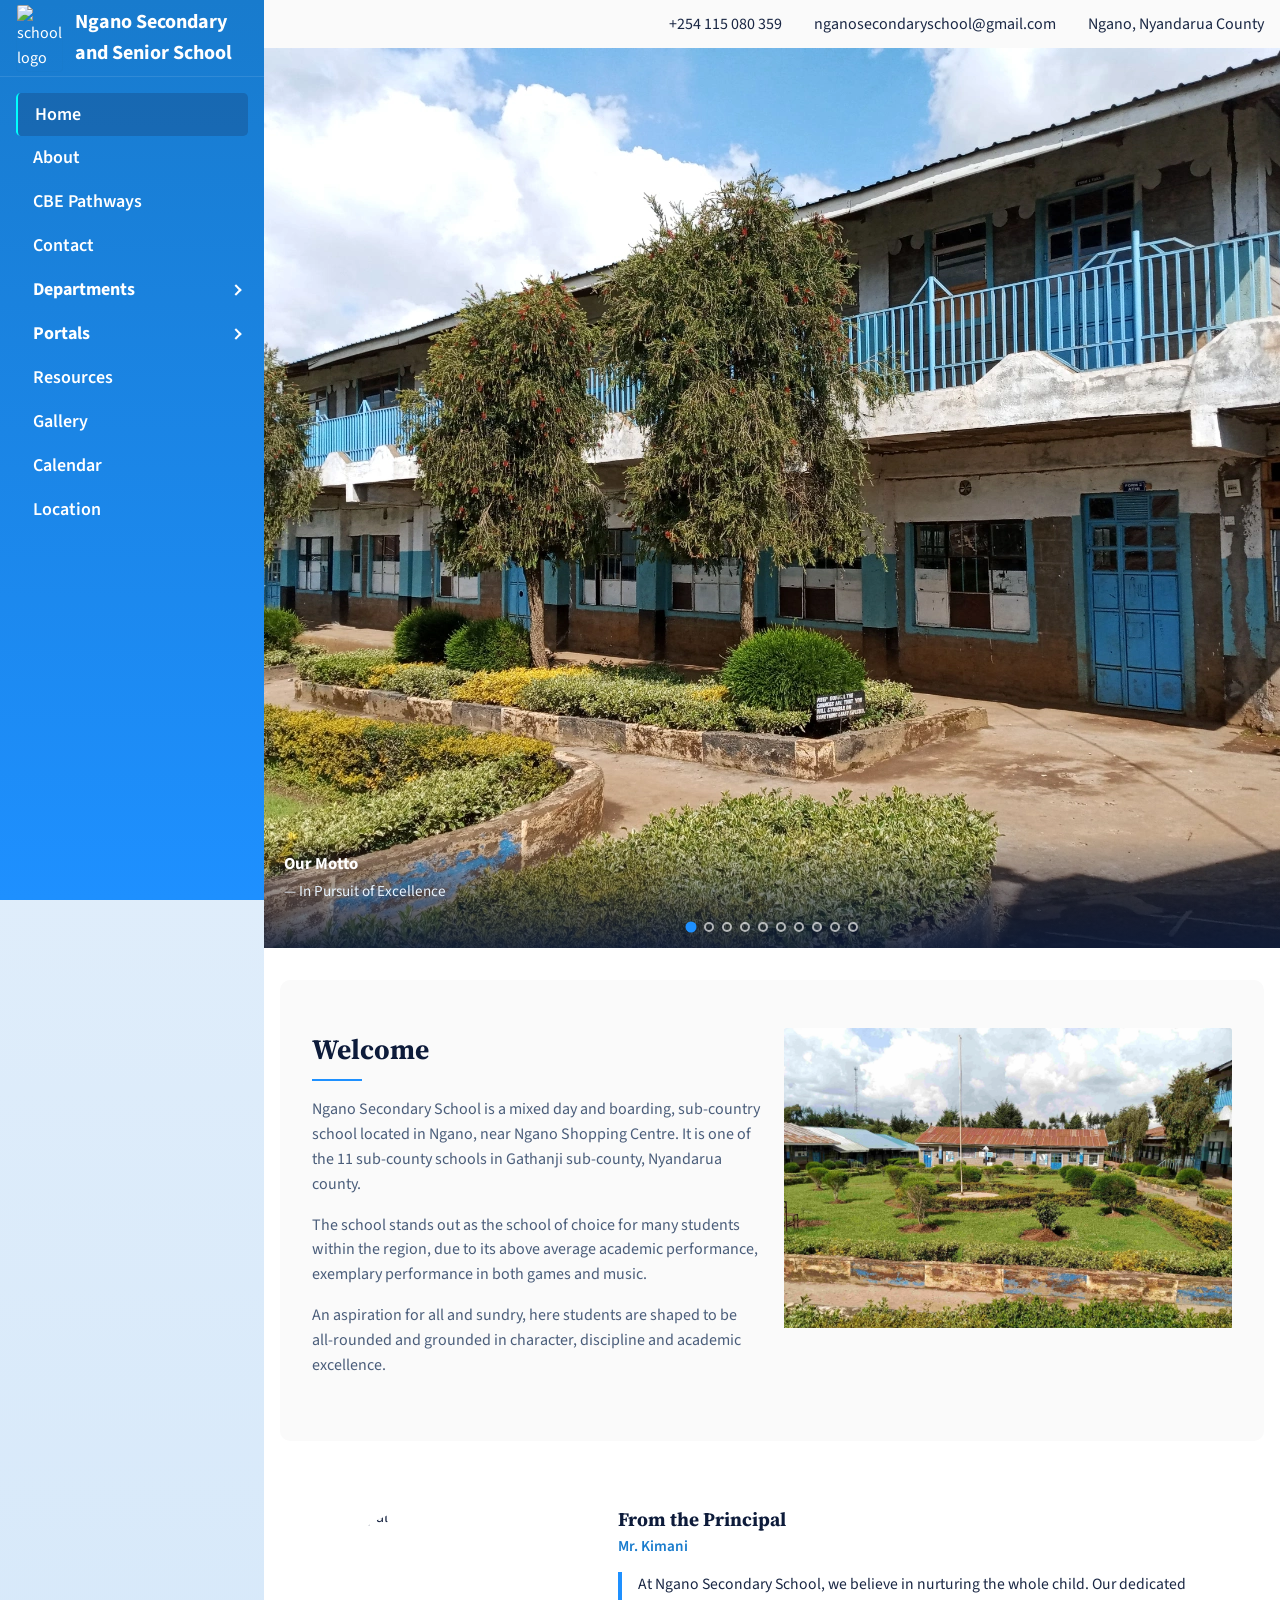
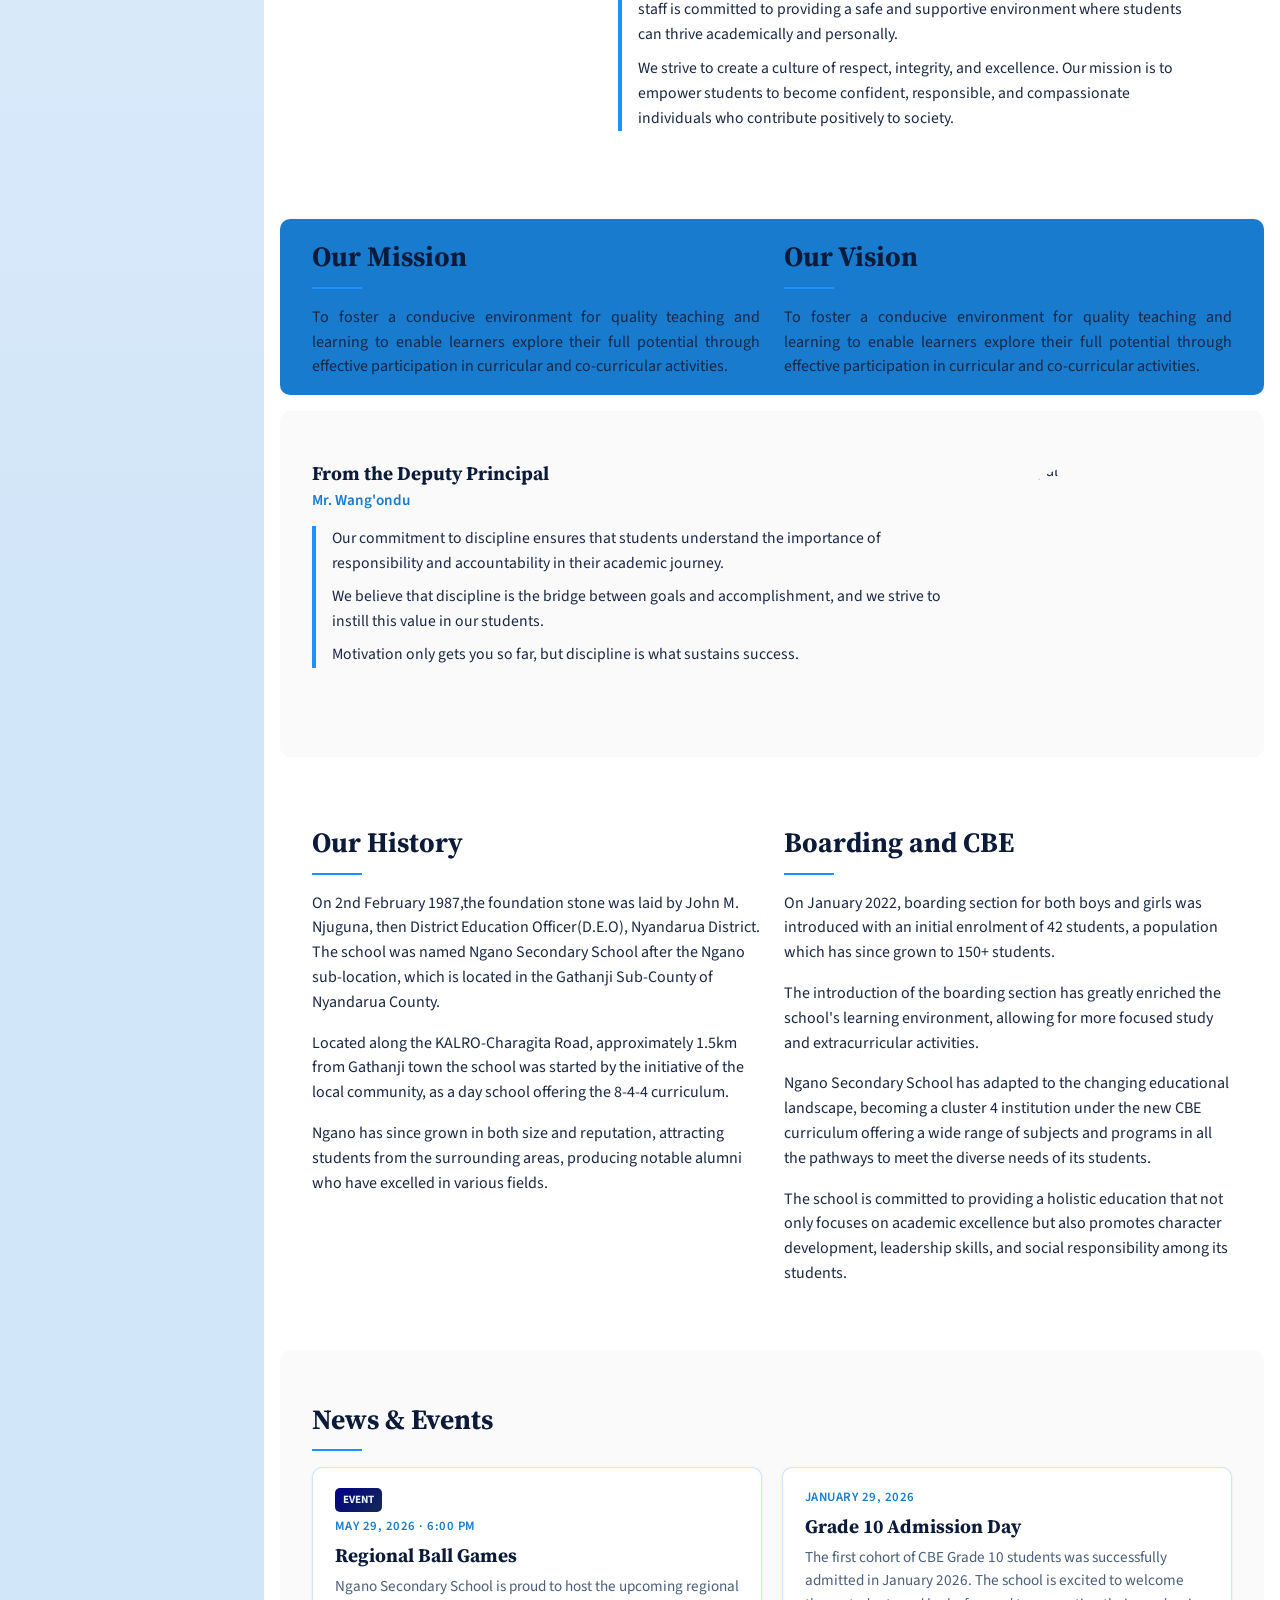
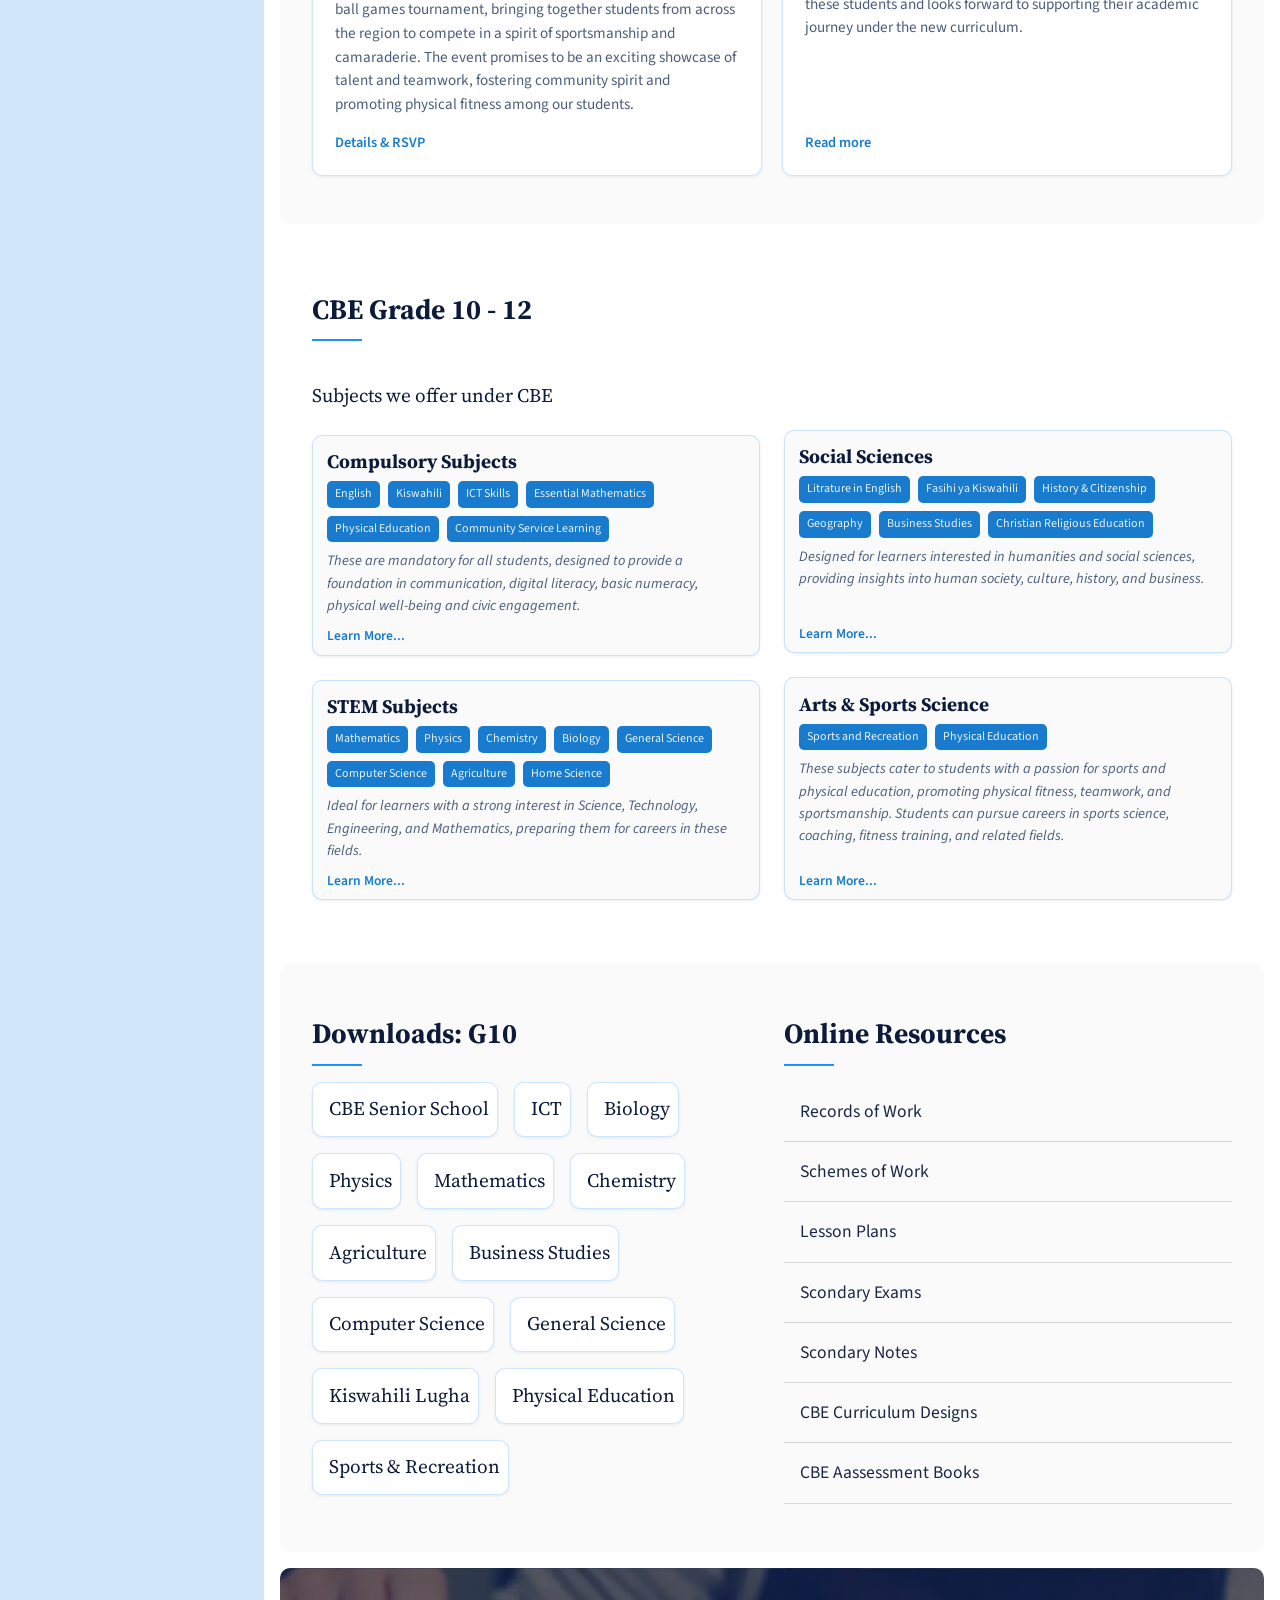
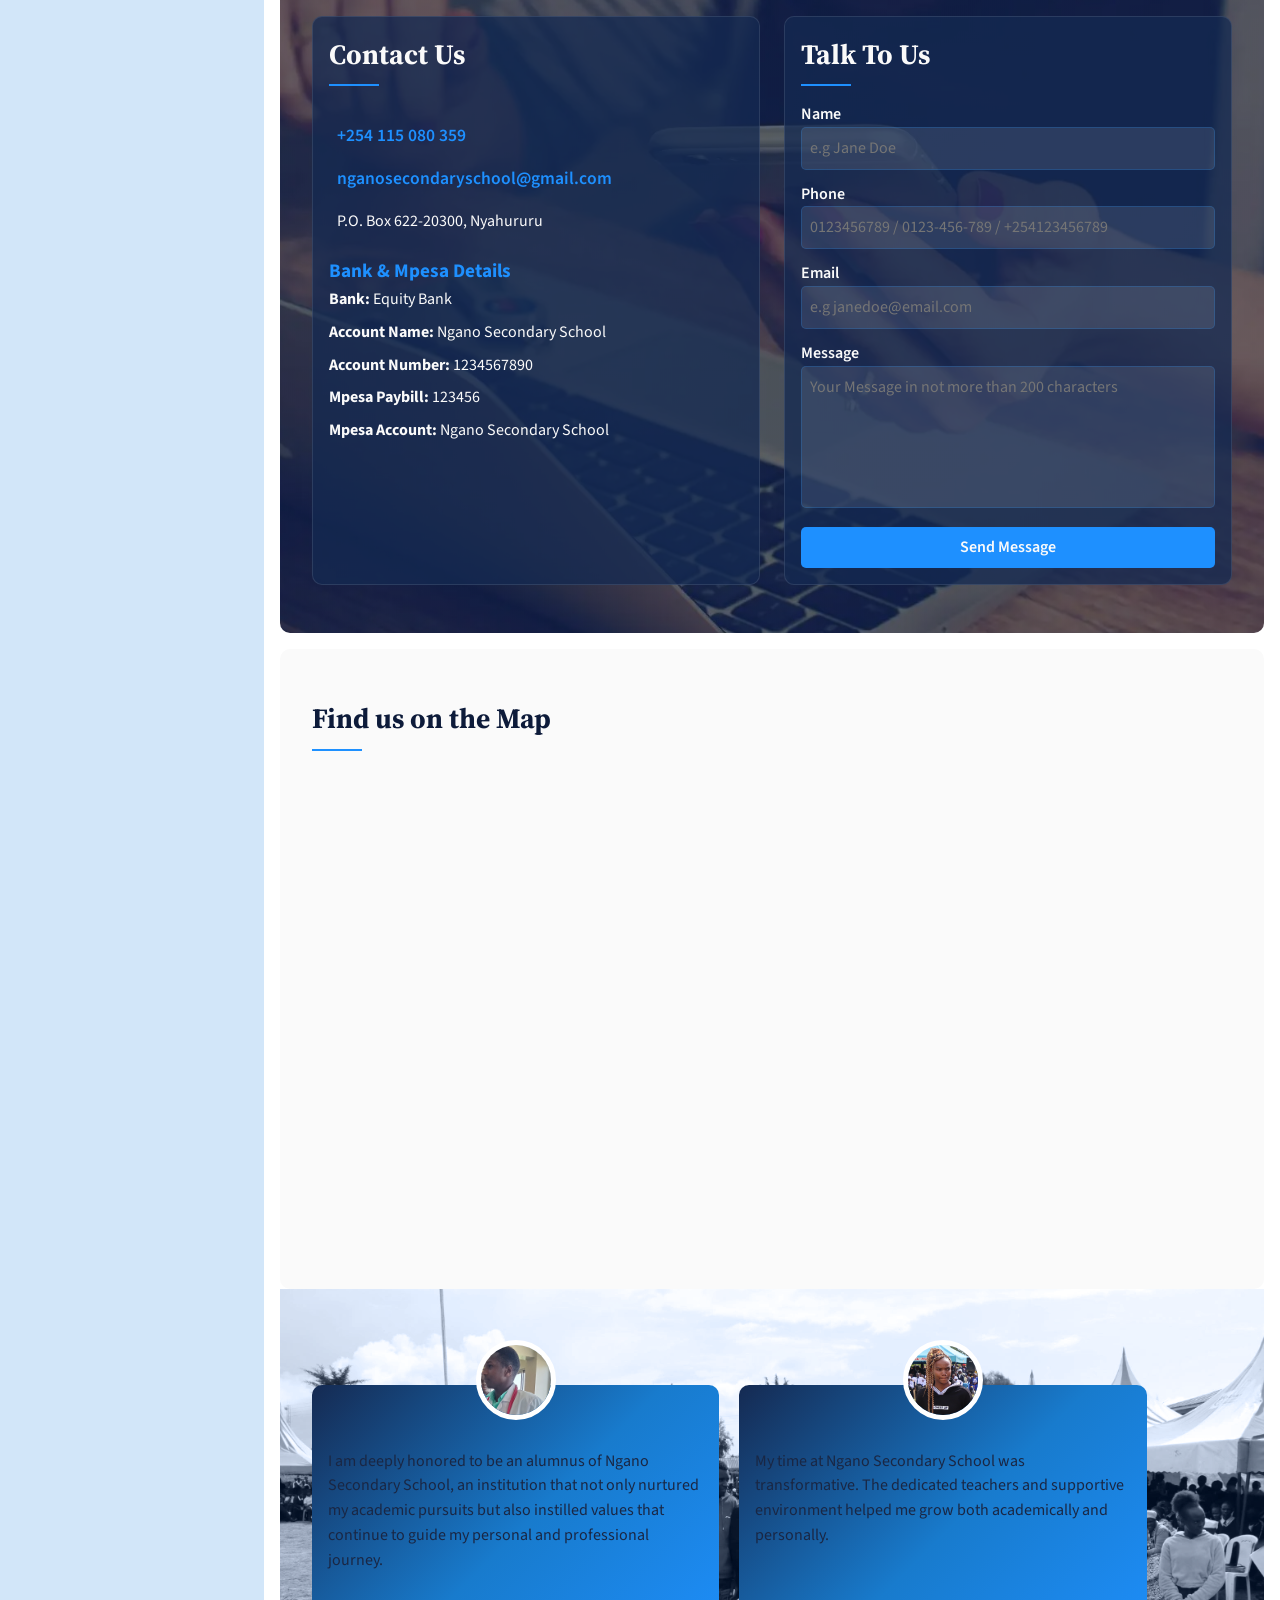
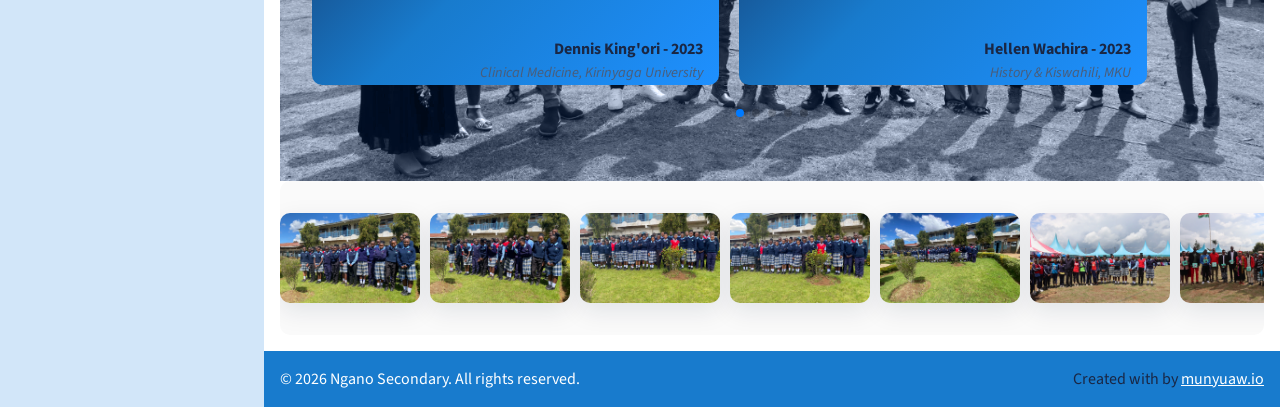
==== commit 335f5858: "add html closing tag" ====
--- a/index.html
+++ b/index.html
@@ -1,1238 +1,1070 @@
 <!doctype html>
 <html lang="en">
-  <head>
-    <meta charset="UTF-8" />
-    <meta name="viewport" content="width=device-width, initial-scale=1.0" />
-    <meta
-      name="description"
-      content="Ngano Secondary and Senior School -- In Pursuit of Excellence" />
-    <meta name="author" content="Munyua" />
-    <title>HOME | Ngano Secondary</title>
-    <link
-      rel="stylesheet"
-      href="https://cdnjs.cloudflare.com/ajax/libs/font-awesome/7.0.1/css/all.min.css"
-      integrity="sha512-2SwdPD6INVrV/lHTZbO2nodKhrnDdJK9/kg2XD1r9uGqPo1cUbujc+IYdlYdEErWNu69gVcYgdxlmVmzTWnetw=="
-      crossorigin="anonymous"
-      referrerpolicy="no-referrer" />
-    <link
-      href="https://fonts.googleapis.com/css2?family=Source+Sans+3:wght@400;600;700&family=Source+Serif+4:opsz,wght@8..60,600;700&display=swap"
-      rel="stylesheet" />
-    <link rel="icon" type="image/x-icon" href="images/logo/logo_50x52.jpg" />
-    <link rel="stylesheet" href="css/main.css" />
-    <!-- Swiper CSS -->
-    <link
-      rel="stylesheet"
-      href="https://cdn.jsdelivr.net/npm/swiper@9/swiper-bundle.min.css" />
-  </head>
-
-  <body id="homePage">
-    <div class="site-wrapper">
-      <!-- Mobile Ovrlay -->
-      <div class="mobile-overlay" id="mobileOverlay"></div>
-
-      <!-- The Header -->
-      <header class="header">
-        <div class="header-left">
-          <button class="mobileMenu-toggle" id="menuToggle">
-            <i class="fa-solid fa-bars"></i>
+
+<head>
+  <meta charset="UTF-8" />
+  <meta name="viewport" content="width=device-width, initial-scale=1.0" />
+  <meta name="description"
+    content="Ngano Secondary and Senior School -- In Pursuit of Excellence" />
+  <meta name="author" content="Munyua" />
+  <title>HOME | Ngano Secondary</title>
+  <link rel="stylesheet"
+    href="https://cdnjs.cloudflare.com/ajax/libs/font-awesome/7.0.1/css/all.min.css"
+    integrity="sha512-2SwdPD6INVrV/lHTZbO2nodKhrnDdJK9/kg2XD1r9uGqPo1cUbujc+IYdlYdEErWNu69gVcYgdxlmVmzTWnetw=="
+    crossorigin="anonymous" referrerpolicy="no-referrer" />
+  <link
+    href="https://fonts.googleapis.com/css2?family=Source+Sans+3:wght@400;600;700&family=Source+Serif+4:opsz,wght@8..60,600;700&display=swap"
+    rel="stylesheet" />
+  <link rel="icon" type="image/x-icon" href="images/logo/logo_50x52.jpg" />
+  <link rel="stylesheet" href="css/main.css" />
+  <!-- Swiper CSS -->
+  <link rel="stylesheet"
+    href="https://cdn.jsdelivr.net/npm/swiper@9/swiper-bundle.min.css" />
+</head>
+
+<body id="homePage">
+  <div class="site-wrapper">
+    <!-- Mobile Ovrlay -->
+    <div class="mobile-overlay" id="mobileOverlay"></div>
+
+    <!-- The Header -->
+    <header class="header">
+      <div class="header-left">
+        <button class="mobileMenu-toggle" id="menuToggle">
+          <i class="fa-solid fa-bars"></i>
+        </button>
+      </div>
+      <div class="header-right">
+        <h1 class="mobile-title">Ngano Secondary Senior School</h1>
+        <div class="quick-contact">
+          <span class="phone">
+            <i class="fa-solid fa-phone"></i>
+            +254 115 080 359
+          </span>
+          <span class="email">
+            <i class="fa-solid fa-envelope"></i>
+            nganosecondaryschool@gmail.com
+          </span>
+          <span class="location">
+            <i class="fa-solid fa-map-marker-alt"></i>
+            Ngano, Nyandarua County
+          </span>
+        </div>
+      </div>
+    </header>
+
+    <!-- Hero Section -->
+    <section class="hero" aria-label="Featured school highlights">
+      <div class="hero-slides" id="heroSlides">
+        <figure class="hero-slide is-active">
+          <img src="images/hero-slides/classes-1.webp" alt="Classes"
+            width="1200" height="900" loading="eager" />
+          <figcaption class="hero-caption">
+            <strong>Our Motto</strong> — In Pursuit of Excellence
+          </figcaption>
+        </figure>
+        <figure class="hero-slide">
+          <img src="images/hero-slides/class-of-2026.webp" alt="Class of 2026"
+            width="1200" height="900" loading="lazy" />
+          <figcaption class="hero-caption">
+            <strong>Class of 2026</strong> — Victory is Ours
+          </figcaption>
+        </figure>
+        <figure class="hero-slide">
+          <img src="images/hero-slides/g10-b.webp" alt="Class 10 Students"
+            width="1200" height="900" loading="lazy" />
+          <figcaption class="hero-caption">
+            <strong>Grade 10</strong> — Welcome to Ngano
+          </figcaption>
+        </figure>
+        <figure class="hero-slide">
+          <img src="images/hero-slides/class-of-2023-prize-giving.jpg"
+            alt="Celebrating 2023/2025 class achievements" width="1200"
+            height="900" loading="lazy" />
+          <figcaption class="hero-caption">
+            <strong>2025-AGM</strong>
+            — Celebrating 2023/2025 class achievements
+          </figcaption>
+        </figure>
+        <figure class="hero-slide">
+          <img src="images/hero-slides/governor-Badilisha.jpg"
+            alt="Governor addressing students" width="1200" height="900"
+            loading="lazy" />
+          <figcaption class="hero-caption">
+            <strong>H.E Governor Badilisha</strong> — The Governor addressing
+            the students
+          </figcaption>
+        </figure>
+        <figure class="hero-slide">
+          <img src="images/hero-slides/tree-planting-day.webp"
+            alt="Mazingira day" width="1200" height="900" loading="lazy" />
+          <figcaption class="hero-caption">
+            <strong>Mazingira Day</strong> — Planting the future.
+          </figcaption>
+        </figure>
+        <figure class="hero-slide">
+          <img src="images/hero-slides/class-of-2023-prize-giving-2.jpg"
+            alt="Celebrating 2023/2025 class achievements" width="1200"
+            height="900" loading="lazy" />
+          <figcaption class="hero-caption">
+            <strong>2025-AGM</strong>
+            — Celebrating 2023/2025 class achievements
+          </figcaption>
+        </figure>
+        <figure class="hero-slide">
+          <img src="images/hero-slides/class-of-2023-prize-giving-3.jpg"
+            alt="Celebrating 2023/2025 class achievements" width="1200"
+            height="900" loading="lazy" />
+          <figcaption class="hero-caption">
+            <strong>2025-AGM</strong>
+            — Celebrating 2023/2025 class achievements
+          </figcaption>
+        </figure>
+        <figure class="hero-slide">
+          <img src="images/hero-slides/teaching-staff-2025.jpg"
+            alt="2025 - Teachers" width="1200" height="900" loading="lazy" />
+          <figcaption class="hero-caption">
+            <strong>Teachers</strong> — Members of the teaching staff, 2025
+          </figcaption>
+        </figure>
+        <figure class="hero-slide">
+          <img src="images/hero-slides/handball-girls-2025.webp"
+            alt="Girl's handball team'" width="1200" height="900"
+            loading="lazy" />
+          <figcaption class="hero-caption">
+            <strong>Girl's Handbal Team</strong> — Representing Nyandarua
+            County in Thika Handbal Regionals, 2025
+          </figcaption>
+        </figure>
+      </div>
+      <div class="hero-dots" id="heroDots" role="tablist"
+        aria-label="Slide selection"></div>
+    </section>
+
+    <!-- The Sidebar -->
+    <aside class="sidebar" id="sideBar" aria-label="Site Navigation">
+      <div class="logo">
+        <img src="images/logo/logo.jpg" alt="school logo" />
+        <h1>Ngano Secondary and Senior School</h1>
+      </div>
+      <nav class="sidebar-nav">
+        <ul class="nav-list nav-list--primary">
+          <li>
+            <a href="#" class="nav-link nav-link-main active">
+              <i class="link-icon fa-solid fa-school"></i>
+              <span class="link-text">Home</span>
+            </a>
+          </li>
+          <li>
+            <a href="#about" class="nav-link nav-link-main">
+              <i class="link-icon fa-solid fa-circle-info"></i>
+              <span class="link-text">About</span>
+            </a>
+          </li>
+          <li>
+            <a href="#cbe" class="nav-link nav-link-main">
+              <i class="link-icon fas fa-university"></i>
+              <span class="link-text">CBE Pathways</span>
+            </a>
+          </li>
+          <li>
+            <a href="#contact" class="nav-link nav-link-main">
+              <i class="link-icon fa-solid fa-phone"></i>
+              <span class="link-text">Contact</span>
+            </a>
+          </li>
+        </ul>
+        <div class="nav-group">
+          <button type="button" class="nav-disclosure" id="deptToggle"
+            aria-expanded="false" aria-controls="deptPanel">
+            <span>
+              <i class="link-icon fa-solid fa-building-user"></i>
+              <span class="group-label">Departments</span>
+            </span>
+            <span class="nav-disclosure-icon" aria-hidden="true"></span>
           </button>
-        </div>
-        <div class="header-right">
-          <h1 class="mobile-title">Ngano Secondary Senior School</h1>
-          <div class="quick-contact">
-            <span class="phone">
+          <ul class="nav-list nav-list--nested" id="deptPanel" hidden>
+            <li>
+              <a href="departments.html#academics" class="nav-link">
+                <i class="link-icon fa-solid fa-graduation-cap"></i>
+                <span class="link-text">Academics</span>
+              </a>
+            </li>
+            <li>
+              <a href="departments.html#games" class="nav-link">
+                <i class="link-icon fa-solid fa-football"></i>
+                <span class="link-text">Games</span>
+              </a>
+            </li>
+            <li>
+              <a href="departments.html#studentSupport" class="nav-link">
+                <i class="link-icon fa-solid fa-users"></i>
+                <span class="link-text">Student Support</span>
+              </a>
+            </li>
+            <li>
+              <a href="departments.html#music" class="nav-link">
+                <i class="link-icon fa-solid fa-guitar"></i>
+                <span class="link-text">Music</span>
+              </a>
+            </li>
+          </ul>
+        </div>
+        <div class="nav-group">
+          <button type="button" class="nav-disclosure" id="portalToggle"
+            aria-expanded="false" aria-controls="portalPanel">
+            <span>
+              <i class="link-icon fa-solid fa-user-lock"></i>
+              <span class="group-label">Portals</span>
+            </span>
+            <span class="nav-disclosure-icon" aria-hidden="true"></span>
+          </button>
+          <ul class="nav-list nav-list--nested" id="portalPanel" hidden>
+            <li>
+              <a href="login.html?portal=staff" class="nav-link">
+                <i class="link-icon fa-solid fa-person-chalkboard"></i>
+                <span class="link-text">Staff</span>
+              </a>
+            </li>
+            <li>
+              <a href="login.html?portal=students" class="nav-link">
+                <i class="link-icon fa-solid fa-chalkboard-user"></i>
+                <span class="link-text">Students</span>
+              </a>
+            </li>
+            <li>
+              <a href="login.html?portal=alumni" class="nav-link">
+                <i class="link-icon fa-solid fa-user-graduate"></i>
+                <span class="link-text">Alumni</span>
+              </a>
+            </li>
+          </ul>
+        </div>
+        <ul class="nav-list nav-list--primary">
+          <li>
+            <a href="#resources" class="nav-link nav-link-main">
+              <i class="link-icon fas fa-project-diagram"></i>
+              <span class="link-text">Resources</span>
+            </a>
+          </li>
+          <li>
+            <a href="#gallery" class="nav-link nav-link-main">
+              <i class="fa-solid fa-photo-film"></i>
+              <span class="link-text">Gallery</span>
+            </a>
+          </li>
+          <li>
+            <a href="#newsAndEvents" class="nav-link nav-link-main">
+              <i class="link-icon fas fa-calendar-alt"></i>
+              <span class="link-text">Calendar</span>
+            </a>
+          </li>
+          <li>
+            <a href="#location" class="nav-link nav-link-main">
+              <i class="fa-solid fa-location-dot"></i>
+              <span class="link-text">Location</span>
+            </a>
+          </li>
+        </ul>
+      </nav>
+    </aside>
+
+    <!-- The Main Content -->
+    <main class="main-content-wrapper main" id="main">
+      <div class="container welcome-container">
+        <div class="welcome-msg">
+          <h2 class="section-title-lg">Welcome</h2>
+          <p>
+            Ngano Secondary School is a mixed day and boarding, sub-country
+            school located in Ngano, near Ngano Shopping Centre. It is one of
+            the 11 sub-county schools in Gathanji sub-county, Nyandarua
+            county.
+          </p>
+          <p>
+            The school stands out as the school of choice for many students
+            within the region, due to its above average academic performance,
+            exemplary performance in both games and music.
+          </p>
+          <p>
+            An aspiration for all and sundry, here students are shaped to be
+            all-rounded and grounded in character, discipline and academic
+            excellence.
+          </p>
+        </div>
+
+        <figure class="welcome-img">
+          <img src="images/hero-slides/flag-square.webp" alt="Flag Square" />
+        </figure>
+      </div>
+
+      <div class="container statement-container">
+        <figure class="statement-img">
+          <img src="images/teachers/principal.jpg" alt="Principal" />
+        </figure>
+        <div class="statement-body">
+          <h3 class="role">From the Principal</h3>
+          <p class="name">Mr. Kimani</p>
+          <blockquote class="quote">
+            <p>
+              At Ngano Secondary School, we believe in nurturing the whole
+              child. Our dedicated staff is committed to providing a safe and
+              supportive environment where students can thrive academically
+              and personally.
+            </p>
+            <p>
+              We strive to create a culture of respect, integrity, and
+              excellence. Our mission is to empower students to become
+              confident, responsible, and compassionate individuals who
+              contribute positively to society.
+            </p>
+          </blockquote>
+        </div>
+      </div>
+
+      <div class="container mission-container">
+        <div class="mission">
+          <h2 class="section-title-lg">Our Mission</h2>
+          <p>
+            To foster a conducive environment for quality teaching and
+            learning to enable learners explore their full potential through
+            effective participation in curricular and co-curricular
+            activities.
+          </p>
+        </div>
+        <div class="vision">
+          <h2 class="section-title-lg">Our Vision</h2>
+          <p>
+            To foster a conducive environment for quality teaching and
+            learning to enable learners explore their full potential through
+            effective participation in curricular and co-curricular
+            activities.
+          </p>
+        </div>
+      </div>
+
+      <div class="container statement-container deputy-statement">
+        <div class="statement-body">
+          <h3 class="role">From the Deputy Principal</h3>
+          <p class="name">Mr. Wang'ondu</p>
+          <blockquote class="quote">
+            <p>
+              Our commitment to discipline ensures that students understand
+              the importance of responsibility and accountability in their
+              academic journey.
+            </p>
+            <p>
+              We believe that discipline is the bridge between goals and
+              accomplishment, and we strive to instill this value in our
+              students.
+            </p>
+            <p>
+              Motivation only gets you so far, but discipline is what sustains
+              success.
+            </p>
+          </blockquote>
+        </div>
+        <figure class="statement-img">
+          <img src="images/teachers/deputy.jpeg" alt="Principal" />
+        </figure>
+      </div>
+
+      <div class="container about-container" id="about">
+        <div class="column">
+          <h2 class="section-title-lg">Our History</h2>
+          <p>
+            On 2nd February 1987,the foundation stone was laid by John M.
+            Njuguna, then District Education Officer(D.E.O), Nyandarua
+            District. The school was named Ngano Secondary School after the
+            Ngano sub-location, which is located in the Gathanji Sub-County of
+            Nyandarua County.
+          </p>
+          <p>
+            Located along the KALRO-Charagita Road, approximately 1.5km from
+            Gathanji town the school was started by the initiative of the
+            local community, as a day school offering the 8-4-4 curriculum.
+          </p>
+          <p>
+            Ngano has since grown in both size and reputation, attracting
+            students from the surrounding areas, producing notable alumni who
+            have excelled in various fields.
+          </p>
+        </div>
+        <div class="column">
+          <h2 class="section-title-lg">Boarding and CBE</h2>
+          <p>
+            On January 2022, boarding section for both boys and girls was
+            introduced with an initial enrolment of 42 students, a population
+            which has since grown to 150+ students.
+          </p>
+          <p>
+            The introduction of the boarding section has greatly enriched the
+            school's learning environment, allowing for more focused study and
+            extracurricular activities.
+          </p>
+          <p>
+            Ngano Secondary School has adapted to the changing educational
+            landscape, becoming a cluster 4 institution under the new CBE
+            curriculum offering a wide range of subjects and programs in all
+            the pathways to meet the diverse needs of its students.
+          </p>
+          <p>
+            The school is committed to providing a holistic education that not
+            only focuses on academic excellence but also promotes character
+            development, leadership skills, and social responsibility among
+            its students.
+          </p>
+        </div>
+      </div>
+
+      <div class="events-wrapper" id="newsAndEvents">
+        <h2 class="section-title-lg">News &amp; Events</h2>
+        <div class="cards-grid">
+          <article class="card card--event">
+            <span class="card-badge">Event</span>
+            <time class="card-date" datetime="2026-05-18">May 29, 2026 · 6:00
+              PM</time>
+            <h3 class="card-title">Regional Ball Games</h3>
+            <p class="card-body">
+              Ngano Secondary School is proud to host the upcoming regional
+              ball games tournament, bringing together students from across
+              the region to compete in a spirit of sportsmanship and
+              camaraderie. The event promises to be an exciting showcase of
+              talent and teamwork, fostering community spirit and promoting
+              physical fitness among our students.
+            </p>
+            <a href="" class="card-link">Details &amp; RSVP</a>
+          </article>
+
+          <article class="card card--news">
+            <time class="card-date" datetime="2026-05-08">January 29,
+              2026</time>
+            <h3 class="card-title">Grade 10 Admission Day</h3>
+            <p class="card-body">
+              The first cohort of CBE Grade 10 students was successfully
+              admitted in January 2026. The school is excited to welcome these
+              students and looks forward to supporting their academic journey
+              under the new curriculum.
+            </p>
+            <a href="" class="card-link">Read more</a>
+          </article>
+        </div>
+      </div>
+
+      <div class="container cbe-container" id="cbe">
+        <div class="cbe-column">
+          <h2 class="section-title-lg">CBE Grade 10 - 12</h2>
+          <p class="column-title">Subjects we offer under CBE</p>
+          <div class="card">
+            <h3 class="card-title">Compulsory Subjects</h3>
+            <ul class="subjects-list">
+              <li>English</li>
+              <li>Kiswahili</li>
+              <li>ICT Skills</li>
+              <li>Essential Mathematics</li>
+              <li>Physical Education</li>
+              <li>Community Service Learning</li>
+            </ul>
+            <p>
+              These are mandatory for all students, designed to provide a
+              foundation in communication, digital literacy, basic numeracy,
+              physical well-being and civic engagement.
+            </p>
+            <a href="https://kicd.ac.ke/cbc-materials/curriculum-designs/grade-ten/"
+              target="_blank" class="card-link">Learn More...</a>
+          </div>
+          <div class="card">
+            <h3 class="card-title">STEM Subjects</h3>
+            <ul class="subjects-list">
+              <li>Mathematics</li>
+              <li>Physics</li>
+              <li>Chemistry</li>
+              <li>Biology</li>
+              <li>General Science</li>
+              <li>Computer Science</li>
+              <li>Agriculture</li>
+              <li>Home Science</li>
+            </ul>
+            <p>
+              Ideal for learners with a strong interest in Science,
+              Technology, Engineering, and Mathematics, preparing them for
+              careers in these fields.
+            </p>
+            <a href="https://kicd.ac.ke/cbc-materials/curriculum-designs/grade-ten/"
+              target="_blank" class="card-link">Learn More...</a>
+          </div>
+        </div>
+        <div class="cbe-column">
+          <h2 class="section-title-lg" aria-hidden="true">
+            CBE Grade 10 - 12
+          </h2>
+          <p aria-hidden="true">Subjects we offer under CBE</p>
+          <div class="card">
+            <h3 class="card-title">Social Sciences</h3>
+            <ul class="subjects-list">
+              <li>Litrature in English</li>
+              <li>Fasihi ya Kiswahili</li>
+              <li>History &amp; Citizenship</li>
+              <li>Geography</li>
+              <li>Business Studies</li>
+              <li>Christian Religious Education</li>
+            </ul>
+            <p>
+              Designed for learners interested in humanities and social
+              sciences, providing insights into human society, culture,
+              history, and business.
+            </p>
+            <a href="https://kicd.ac.ke/cbc-materials/curriculum-designs/grade-ten/"
+              target="_blank" class="card-link">Learn More...</a>
+          </div>
+          <div class="card">
+            <h3 class="card-title">Arts &amp; Sports Science</h3>
+            <ul class="subjects-list">
+              <li>Sports and Recreation</li>
+              <li>Physical Education</li>
+            </ul>
+            <p>
+              These subjects cater to students with a passion for sports and
+              physical education, promoting physical fitness, teamwork, and
+              sportsmanship. Students can pursue careers in sports science,
+              coaching, fitness training, and related fields.
+            </p>
+            <a href="https://kicd.ac.ke/cbc-materials/curriculum-designs/grade-ten/"
+              target="_blank" class="card-link">Learn More...</a>
+          </div>
+        </div>
+      </div>
+
+      <div class="container resources-container" id="resources">
+        <div class="cbe-materials">
+          <h2 class="section-title-lg">Downloads: G10</h2>
+
+          <div class="downloads">
+            <div class="download-item card">
+              <a class="download-link"
+                href="downloads/CBE-Implementation-guide.pdf" download="">
+                <i class="fa-solid fa-download download-icon"></i>
+                <span class="card-title"> CBE Senior School </span>
+              </a>
+            </div>
+            <div class="download-item card">
+              <a class="download-link" href="downloads/ICT.pdf" download="">
+                <i class="fa-solid fa-download download-icon"></i>
+                <span class="card-title"> ICT </span>
+              </a>
+            </div>
+            <div class="download-item card">
+              <a class="download-link" href="downloads/Biology.pdf" download="">
+                <i class="fa-solid fa-download download-icon"></i>
+                <span class="card-title"> Biology </span>
+              </a>
+            </div>
+            <div class="download-item card">
+              <a class="download-link" href="downloads/Physics.pdf" download="">
+                <i class="fa-solid fa-download download-icon"></i>
+                <span class="card-title"> Physics </span>
+              </a>
+            </div>
+            <div class="download-item card">
+              <a class="download-link" href="downloads/Mathematics.pdf"
+                download="">
+                <i class="fa-solid fa-download download-icon"></i>
+                <span class="card-title"> Mathematics </span>
+              </a>
+            </div>
+            <div class="download-item card">
+              <a class="download-link" href="downloads/Chemistry.pdf"
+                download="">
+                <i class="fa-solid fa-download download-icon"></i>
+                <span class="card-title"> Chemistry </span>
+              </a>
+            </div>
+            <div class="download-item card">
+              <a class="download-link" href="downloads/Agriculture.pdf"
+                download="">
+                <i class="fa-solid fa-download download-icon"></i>
+                <span class="card-title"> Agriculture </span>
+              </a>
+            </div>
+            <div class="download-item card">
+              <a class="download-link" href="downloads/Business Studies.pdf"
+                download="">
+                <i class="fa-solid fa-download download-icon"></i>
+                <span class="card-title"> Business Studies </span>
+              </a>
+            </div>
+            <div class="download-item card">
+              <a class="download-link" href="downloads/Computer Science.pdf"
+                download="">
+                <i class="fa-solid fa-download download-icon"></i>
+                <span class="card-title"> Computer Science </span>
+              </a>
+            </div>
+            <div class="download-item card">
+              <a class="download-link" href="downloads/General Science.pdf"
+                download="">
+                <i class="fa-solid fa-download download-icon"></i>
+                <span class="card-title"> General Science </span>
+              </a>
+            </div>
+            <div class="download-item card">
+              <a class="download-link" href="downloads/Kiswahili Lugha.pdf"
+                download="">
+                <i class="fa-solid fa-download download-icon"></i>
+                <span class="card-title"> Kiswahili Lugha </span>
+              </a>
+            </div>
+            <div class="download-item card">
+              <a class="download-link" href="downloads/Physical Education.pdf"
+                download="">
+                <i class="fa-solid fa-download download-icon"></i>
+                <span class="card-title"> Physical Education </span>
+              </a>
+            </div>
+            <div class="download-item card">
+              <a class="download-link" href="downloads/Sports & Recreation.pdf"
+                download="">
+                <i class="fa-solid fa-download download-icon"></i>
+                <span class="card-title"> Sports &amp; Recreation </span>
+              </a>
+            </div>
+          </div>
+        </div>
+        <div class="external-resources">
+          <h2 class="section-title-lg">Online Resources</h2>
+          <ul class="external-links-list">
+            <li>
+              <a
+                href="https://www.elimulibrary.com/site/category/16/records-of-work">
+                Records of Work
+              </a>
+            </li>
+            <li>
+              <a
+                href="https://www.elimulibrary.com/site/category/1/schemes-of-work">
+                Schemes of Work
+              </a>
+            </li>
+            <li>
+              <a
+                href="https://www.elimulibrary.com/site/category/2/lesson-plans">
+                Lesson Plans
+              </a>
+            </li>
+            <li>
+              <a
+                href="https://www.elimulibrary.com/site/category/3/exams-and-homework-sec">
+                Scondary Exams
+              </a>
+            </li>
+            <li>
+              <a
+                href="https://www.elimulibrary.com/site/category/5/secondary-notes">
+                Scondary Notes
+              </a>
+            </li>
+            <li>
+              <a
+                href="https://www.elimulibrary.com/site/category/7/cbc-curriculum-designs">
+                CBE Curriculum Designs
+              </a>
+            </li>
+            <li>
+              <a
+                href="https://www.elimulibrary.com/site/category/22/cbc-assessment-books/class-grade/32/grade-10-25-03-25-15-26-37">
+                CBE Aassessment Books
+              </a>
+            </li>
+          </ul>
+        </div>
+      </div>
+
+      <div class="container contact-container" id="contact">
+        <div class="call-email">
+          <h2 class="section-title-lg">Contact Us</h2>
+          <!-- Phone,Email, Address -->
+          <div class="contact-info">
+            <div class="contact-item">
               <i class="fa-solid fa-phone"></i>
-              +254 115 080 359
-            </span>
-            <span class="email">
+              <span>
+                <a href="tel:+254115080359" target="_self">
+                  +254 115 080 359
+                </a>
+              </span>
+            </div>
+            <div class="contact-item">
               <i class="fa-solid fa-envelope"></i>
-              nganosecondaryschool@gmail.com
-            </span>
-            <span class="location">
-              <i class="fa-solid fa-map-marker-alt"></i>
-              Ngano, Nyandarua County
-            </span>
-          </div>
-        </div>
-      </header>
-
-      <!-- Hero Section -->
-      <section class="hero" aria-label="Featured school highlights">
-        <div class="hero-slides" id="heroSlides">
-          <figure class="hero-slide is-active">
-            <img
-              src="images/hero-slides/classes-1.webp"
-              alt="Classes"
-              width="1200"
-              height="900"
-              loading="eager" />
-            <figcaption class="hero-caption">
-              <strong>Our Motto</strong> — In Pursuit of Excellence
-            </figcaption>
-          </figure>
-          <figure class="hero-slide">
-            <img
-              src="images/hero-slides/class-of-2026.webp"
-              alt="Class of 2026"
-              width="1200"
-              height="900"
-              loading="lazy" />
-            <figcaption class="hero-caption">
-              <strong>Class of 2026</strong> — Victory is Ours
-            </figcaption>
-          </figure>
-          <figure class="hero-slide">
-            <img
-              src="images/hero-slides/g10-b.webp"
-              alt="Class 10 Students"
-              width="1200"
-              height="900"
-              loading="lazy" />
-            <figcaption class="hero-caption">
-              <strong>Grade 10</strong> — Welcome to Ngano
-            </figcaption>
-          </figure>
-          <figure class="hero-slide">
-            <img
-              src="images/hero-slides/class-of-2023-prize-giving.jpg"
-              alt="Celebrating 2023/2025 class achievements"
-              width="1200"
-              height="900"
-              loading="lazy" />
-            <figcaption class="hero-caption">
-              <strong>2025-AGM</strong>
-              — Celebrating 2023/2025 class achievements
-            </figcaption>
-          </figure>
-          <figure class="hero-slide">
-            <img
-              src="images/hero-slides/governor-Badilisha.jpg"
-              alt="Governor addressing students"
-              width="1200"
-              height="900"
-              loading="lazy" />
-            <figcaption class="hero-caption">
-              <strong>H.E Governor Badilisha</strong> — The Governor addressing
-              the students
-            </figcaption>
-          </figure>
-          <figure class="hero-slide">
-            <img
-              src="images/hero-slides/tree-planting-day.webp"
-              alt="Mazingira day"
-              width="1200"
-              height="900"
-              loading="lazy" />
-            <figcaption class="hero-caption">
-              <strong>Mazingira Day</strong> — Planting the future.
-            </figcaption>
-          </figure>
-          <figure class="hero-slide">
-            <img
-              src="images/hero-slides/class-of-2023-prize-giving-2.jpg"
-              alt="Celebrating 2023/2025 class achievements"
-              width="1200"
-              height="900"
-              loading="lazy" />
-            <figcaption class="hero-caption">
-              <strong>2025-AGM</strong>
-              — Celebrating 2023/2025 class achievements
-            </figcaption>
-          </figure>
-          <figure class="hero-slide">
-            <img
-              src="images/hero-slides/class-of-2023-prize-giving-3.jpg"
-              alt="Celebrating 2023/2025 class achievements"
-              width="1200"
-              height="900"
-              loading="lazy" />
-            <figcaption class="hero-caption">
-              <strong>2025-AGM</strong>
-              — Celebrating 2023/2025 class achievements
-            </figcaption>
-          </figure>
-          <figure class="hero-slide">
-            <img
-              src="images/hero-slides/teaching-staff-2025.jpg"
-              alt="2025 - Teachers"
-              width="1200"
-              height="900"
-              loading="lazy" />
-            <figcaption class="hero-caption">
-              <strong>Teachers</strong> — Members of the teaching staff, 2025
-            </figcaption>
-          </figure>
-          <figure class="hero-slide">
-            <img
-              src="images/hero-slides/handball-girls-2025.webp"
-              alt="Girl's handball team'"
-              width="1200"
-              height="900"
-              loading="lazy" />
-            <figcaption class="hero-caption">
-              <strong>Girl's Handbal Team</strong> — Representing Nyandarua
-              County in Thika Handbal Regionals, 2025
-            </figcaption>
-          </figure>
-        </div>
-        <div
-          class="hero-dots"
-          id="heroDots"
-          role="tablist"
-          aria-label="Slide selection"></div>
-      </section>
-
-      <!-- The Sidebar -->
-      <aside class="sidebar" id="sideBar" aria-label="Site Navigation">
-        <div class="logo">
-          <img src="images/logo/logo.jpg" alt="school logo" />
-          <h1>Ngano Secondary and Senior School</h1>
-        </div>
-        <nav class="sidebar-nav">
-          <ul class="nav-list nav-list--primary">
-            <li>
-              <a href="#" class="nav-link nav-link-main active">
-                <i class="link-icon fa-solid fa-school"></i>
-                <span class="link-text">Home</span>
-              </a>
-            </li>
-            <li>
-              <a href="#about" class="nav-link nav-link-main">
-                <i class="link-icon fa-solid fa-circle-info"></i>
-                <span class="link-text">About</span>
-              </a>
-            </li>
-            <li>
-              <a href="#cbe" class="nav-link nav-link-main">
-                <i class="link-icon fas fa-university"></i>
-                <span class="link-text">CBE Pathways</span>
-              </a>
-            </li>
-            <li>
-              <a href="#contact" class="nav-link nav-link-main">
-                <i class="link-icon fa-solid fa-phone"></i>
-                <span class="link-text">Contact</span>
-              </a>
-            </li>
-          </ul>
-          <div class="nav-group">
-            <button
-              type="button"
-              class="nav-disclosure"
-              id="deptToggle"
-              aria-expanded="false"
-              aria-controls="deptPanel">
               <span>
-                <i class="link-icon fa-solid fa-building-user"></i>
-                <span class="group-label">Departments</span>
+                <a href="mailto:nganosecondaryschool@gmail.com"
+                  target="_blank">nganosecondaryschool@gmail.com
+                </a>
               </span>
-              <span class="nav-disclosure-icon" aria-hidden="true"></span>
+            </div>
+            <div class="contact-item">
+              <i class="fa-solid fa-stamp"></i>
+              <span>P.O. Box 622-20300, Nyahururu</span>
+            </div>
+            <div class="bank-mpesa-details">
+              <h3 class="section-title-sm">Bank &amp; Mpesa Details</h3>
+              <p>
+                <span> <strong>Bank:</strong> Equity Bank </span>
+                <span>
+                  <strong>Account Name:</strong> Ngano Secondary School
+                </span>
+                <span> <strong>Account Number:</strong> 1234567890 </span>
+                <span> <strong>Mpesa Paybill:</strong> 123456 </span>
+                <span>
+                  <strong>Mpesa Account:</strong> Ngano Secondary School
+                </span>
+              </p>
+            </div>
+          </div>
+        </div>
+
+        <div class="feedback">
+          <h2 class="section-title-lg">Talk To Us</h2>
+
+          <!-- Feedback form -->
+          <form action="https://api.web3forms.com/submit" method="post"
+            class="feedback-form" id="feedbackForm">
+            <input type="hidden" name="access_key"
+              value="ea362051-7f23-4cd2-86b1-b3a65ef28a81" />
+            <div class="form-group">
+              <label for="name">Name</label>
+              <input class="form-field" type="text" id="name" name="name"
+                placeholder="e.g Jane Doe" required
+                pattern="[a-zA-Z]{3,} ?[a-zA-Z]*" />
+            </div>
+            <div class="form-group">
+              <label for="name">Phone</label>
+              <input class="form-field" type="tel" id="phone" name="phone"
+                placeholder="0123456789 / 0123-456-789 / +254123456789" required
+                pattern="\d{10}|\d{4}-\d{3}-\d{3}|(\+254)\d{9}" />
+            </div>
+            <div class="form-group">
+              <label for="email">Email</label>
+              <input class="form-field" type="email" id="email" name="email"
+                placeholder="e.g janedoe@email.com" required />
+            </div>
+            <div class="form-group">
+              <label for="message">Message</label>
+              <textarea class="form-field" id="message" name="message"
+                placeholder="Your Message in not more than 200 characters"
+                maxlength="200" cols="30" rows="5" required></textarea>
+            </div>
+            <button type="submit" class="btn btn-primary">
+              Send Message
             </button>
-            <ul class="nav-list nav-list--nested" id="deptPanel" hidden>
-              <li>
-                <a href="departments.html#academics" class="nav-link">
-                  <i class="link-icon fa-solid fa-graduation-cap"></i>
-                  <span class="link-text">Academics</span>
-                </a>
-              </li>
-              <li>
-                <a href="departments.html#games" class="nav-link">
-                  <i class="link-icon fa-solid fa-football"></i>
-                  <span class="link-text">Games</span>
-                </a>
-              </li>
-              <li>
-                <a href="departments.html#studentSupport" class="nav-link">
-                  <i class="link-icon fa-solid fa-users"></i>
-                  <span class="link-text">Student Support</span>
-                </a>
-              </li>
-              <li>
-                <a href="departments.html#music" class="nav-link">
-                  <i class="link-icon fa-solid fa-guitar"></i>
-                  <span class="link-text">Music</span>
-                </a>
-              </li>
+          </form>
+        </div>
+        <dialog>
+          <div class="thankyou-msg">
+            <i class="fa-solid fa-times" id="closeModalBtn"></i>
+            <h1>✅ Message Received!</h1>
+            <p>
+              Thank you for reaching out to Ngano Secondary School. We have
+              received your message and one of our staff will respond as soon
+              as possible.
+            </p>
+
+            <p>📌 For urgent matters, you may contact us directly at:</p>
+            <ul>
+              <li>Phone: +254 115 080 359</li>
+              <li>Email: nganosecondaryschool@gmail.com</li>
+              <li>Office Hours: Monday–Friday, 8:00 AM – 5:00 PM</li>
             </ul>
-          </div>
-          <div class="nav-group">
-            <button
-              type="button"
-              class="nav-disclosure"
-              id="portalToggle"
-              aria-expanded="false"
-              aria-controls="portalPanel">
-              <span>
-                <i class="link-icon fa-solid fa-user-lock"></i>
-                <span class="group-label">Portals</span>
-              </span>
-              <span class="nav-disclosure-icon" aria-hidden="true"></span>
-            </button>
-            <ul class="nav-list nav-list--nested" id="portalPanel" hidden>
-              <li>
-                <a href="login.html?portal=staff" class="nav-link">
-                  <i class="link-icon fa-solid fa-person-chalkboard"></i>
-                  <span class="link-text">Staff</span>
-                </a>
-              </li>
-              <li>
-                <a href="login.html?portal=students" class="nav-link">
-                  <i class="link-icon fa-solid fa-chalkboard-user"></i>
-                  <span class="link-text">Students</span>
-                </a>
-              </li>
-              <li>
-                <a href="login.html?portal=alumni" class="nav-link">
-                  <i class="link-icon fa-solid fa-user-graduate"></i>
-                  <span class="link-text">Alumni</span>
-                </a>
-              </li>
-            </ul>
-          </div>
-          <ul class="nav-list nav-list--primary">
-            <li>
-              <a href="#resources" class="nav-link nav-link-main">
-                <i class="link-icon fas fa-project-diagram"></i>
-                <span class="link-text">Resources</span>
-              </a>
-            </li>
-            <li>
-              <a href="#gallery" class="nav-link nav-link-main">
-                <i class="fa-solid fa-photo-film"></i>
-                <span class="link-text">Gallery</span>
-              </a>
-            </li>
-            <li>
-              <a href="#newsAndEvents" class="nav-link nav-link-main">
-                <i class="link-icon fas fa-calendar-alt"></i>
-                <span class="link-text">Calendar</span>
-              </a>
-            </li>
-            <li>
-              <a href="#location" class="nav-link nav-link-main">
-                <i class="fa-solid fa-location-dot"></i>
-                <span class="link-text">Location</span>
-              </a>
-            </li>
-          </ul>
-        </nav>
-      </aside>
-
-      <!-- The Main Content -->
-      <main class="main-content-wrapper main" id="main">
-        <div class="container welcome-container">
-          <div class="welcome-msg">
-            <h2 class="section-title-lg">Welcome</h2>
             <p>
-              Ngano Secondary School is a mixed day and boarding, sub-country
-              school located in Ngano, near Ngano Shopping Centre. It is one of
-              the 11 sub-county schools in Gathanji sub-county, Nyandarua
-              county.
-            </p>
-            <p>
-              The school stands out as the school of choice for many students
-              within the region, due to its above average academic performance,
-              exemplary performance in both games and music.
-            </p>
-            <p>
-              An aspiration for all and sundry, here students are shaped to be
-              all-rounded and grounded in character, discipline and academic
-              excellence.
-            </p>
-          </div>
-
-          <figure class="welcome-img">
-            <img src="images/hero-slides/flag-square.webp" alt="Flag Square" />
-          </figure>
-        </div>
-
-        <div class="container statement-container">
-          <figure class="statement-img">
-            <img src="images/teachers/principal.jpg" alt="Principal" />
-          </figure>
-          <div class="statement-body">
-            <h3 class="role">From the Principal</h3>
-            <p class="name">Mr. Kimani</p>
-            <blockquote class="quote">
-              <p>
-                At Ngano Secondary School, we believe in nurturing the whole
-                child. Our dedicated staff is committed to providing a safe and
-                supportive environment where students can thrive academically
-                and personally.
-              </p>
-              <p>
-                We strive to create a culture of respect, integrity, and
-                excellence. Our mission is to empower students to become
-                confident, responsible, and compassionate individuals who
-                contribute positively to society.
-              </p>
-            </blockquote>
-          </div>
-        </div>
-
-        <div class="container mission-container">
-          <div class="mission">
-            <h2 class="section-title-lg">Our Mission</h2>
-            <p>
-              To foster a conducive environment for quality teaching and
-              learning to enable learners explore their full potential through
-              effective participation in curricular and co-curricular
-              activities.
-            </p>
-          </div>
-          <div class="vision">
-            <h2 class="section-title-lg">Our Vision</h2>
-            <p>
-              To foster a conducive environment for quality teaching and
-              learning to enable learners explore their full potential through
-              effective participation in curricular and co-curricular
-              activities.
-            </p>
-          </div>
-        </div>
-
-        <div class="container statement-container deputy-statement">
-          <div class="statement-body">
-            <h3 class="role">From the Deputy Principal</h3>
-            <p class="name">Mr. Wang'ondu</p>
-            <blockquote class="quote">
-              <p>
-                Our commitment to discipline ensures that students understand
-                the importance of responsibility and accountability in their
-                academic journey.
-              </p>
-              <p>
-                We believe that discipline is the bridge between goals and
-                accomplishment, and we strive to instill this value in our
-                students.
-              </p>
-              <p>
-                Motivation only gets you so far, but discipline is what sustains
-                success.
-              </p>
-            </blockquote>
-          </div>
-          <figure class="statement-img">
-            <img src="images/teachers/deputy.jpeg" alt="Principal" />
-          </figure>
-        </div>
-
-        <div class="container about-container" id="about">
-          <div class="column">
-            <h2 class="section-title-lg">Our History</h2>
-            <p>
-              On 2nd February 1987,the foundation stone was laid by John M.
-              Njuguna, then District Education Officer(D.E.O), Nyandarua
-              District. The school was named Ngano Secondary School after the
-              Ngano sub-location, which is located in the Gathanji Sub-County of
-              Nyandarua County.
-            </p>
-            <p>
-              Located along the KALRO-Charagita Road, approximately 1.5km from
-              Gathanji town the school was started by the initiative of the
-              local community, as a day school offering the 8-4-4 curriculum.
-            </p>
-            <p>
-              Ngano has since grown in both size and reputation, attracting
-              students from the surrounding areas, producing notable alumni who
-              have excelled in various fields.
-            </p>
-          </div>
-          <div class="column">
-            <h2 class="section-title-lg">Boarding and CBE</h2>
-            <p>
-              On January 2022, boarding section for both boys and girls was
-              introduced with an initial enrolment of 42 students, a population
-              which has since grown to 150+ students.
-            </p>
-            <p>
-              The introduction of the boarding section has greatly enriched the
-              school's learning environment, allowing for more focused study and
-              extracurricular activities.
-            </p>
-            <p>
-              Ngano Secondary School has adapted to the changing educational
-              landscape, becoming a cluster 4 institution under the new CBE
-              curriculum offering a wide range of subjects and programs in all
-              the pathways to meet the diverse needs of its students.
-            </p>
-            <p>
-              The school is committed to providing a holistic education that not
-              only focuses on academic excellence but also promotes character
-              development, leadership skills, and social responsibility among
-              its students.
-            </p>
-          </div>
-        </div>
-
-        <div class="events-wrapper" id="newsAndEvents">
-          <h2 class="section-title-lg">News &amp; Events</h2>
-          <div class="cards-grid">
-            <article class="card card--event">
-              <span class="card-badge">Event</span>
-              <time class="card-date" datetime="2026-05-18"
-                >May 29, 2026 · 6:00 PM</time
-              >
-              <h3 class="card-title">Regional Ball Games</h3>
-              <p class="card-body">
-                Ngano Secondary School is proud to host the upcoming regional
-                ball games tournament, bringing together students from across
-                the region to compete in a spirit of sportsmanship and
-                camaraderie. The event promises to be an exciting showcase of
-                talent and teamwork, fostering community spirit and promoting
-                physical fitness among our students.
-              </p>
-              <a href="" class="card-link">Details &amp; RSVP</a>
-            </article>
-
-            <article class="card card--news">
-              <time class="card-date" datetime="2026-05-08"
-                >January 29, 2026</time
-              >
-              <h3 class="card-title">Grade 10 Admission Day</h3>
-              <p class="card-body">
-                The first cohort of CBE Grade 10 students was successfully
-                admitted in January 2026. The school is excited to welcome these
-                students and looks forward to supporting their academic journey
-                under the new curriculum.
-              </p>
-              <a href="" class="card-link">Read more</a>
-            </article>
-          </div>
-        </div>
-
-        <div class="container cbe-container" id="cbe">
-          <div class="cbe-column">
-            <h2 class="section-title-lg">CBE Grade 10 - 12</h2>
-            <p class="column-title">Subjects we offer under CBE</p>
-            <div class="card">
-              <h3 class="card-title">Compulsory Subjects</h3>
-              <ul class="subjects-list">
-                <li>English</li>
-                <li>Kiswahili</li>
-                <li>ICT Skills</li>
-                <li>Essential Mathematics</li>
-                <li>Physical Education</li>
-                <li>Community Service Learning</li>
-              </ul>
-              <p>
-                These are mandatory for all students, designed to provide a
-                foundation in communication, digital literacy, basic numeracy,
-                physical well-being and civic engagement.
-              </p>
-              <a
-                href="https://kicd.ac.ke/cbc-materials/curriculum-designs/grade-ten/"
-                target="_blank"
-                class="card-link"
-                >Learn More...</a
-              >
-            </div>
-            <div class="card">
-              <h3 class="card-title">STEM Subjects</h3>
-              <ul class="subjects-list">
-                <li>Mathematics</li>
-                <li>Physics</li>
-                <li>Chemistry</li>
-                <li>Biology</li>
-                <li>General Science</li>
-                <li>Computer Science</li>
-                <li>Agriculture</li>
-                <li>Home Science</li>
-              </ul>
-              <p>
-                Ideal for learners with a strong interest in Science,
-                Technology, Engineering, and Mathematics, preparing them for
-                careers in these fields.
-              </p>
-              <a
-                href="https://kicd.ac.ke/cbc-materials/curriculum-designs/grade-ten/"
-                target="_blank"
-                class="card-link"
-                >Learn More...</a
-              >
-            </div>
-          </div>
-          <div class="cbe-column">
-            <h2 class="section-title-lg" aria-hidden="true">
-              CBE Grade 10 - 12
-            </h2>
-            <p aria-hidden="true">Subjects we offer under CBE</p>
-            <div class="card">
-              <h3 class="card-title">Social Sciences</h3>
-              <ul class="subjects-list">
-                <li>Litrature in English</li>
-                <li>Fasihi ya Kiswahili</li>
-                <li>History &amp; Citizenship</li>
-                <li>Geography</li>
-                <li>Business Studies</li>
-                <li>Christian Religious Education</li>
-              </ul>
-              <p>
-                Designed for learners interested in humanities and social
-                sciences, providing insights into human society, culture,
-                history, and business.
-              </p>
-              <a
-                href="https://kicd.ac.ke/cbc-materials/curriculum-designs/grade-ten/"
-                target="_blank"
-                class="card-link"
-                >Learn More...</a
-              >
-            </div>
-            <div class="card">
-              <h3 class="card-title">Arts &amp; Sports Science</h3>
-              <ul class="subjects-list">
-                <li>Sports and Recreation</li>
-                <li>Physical Education</li>
-              </ul>
-              <p>
-                These subjects cater to students with a passion for sports and
-                physical education, promoting physical fitness, teamwork, and
-                sportsmanship. Students can pursue careers in sports science,
-                coaching, fitness training, and related fields.
-              </p>
-              <a
-                href="https://kicd.ac.ke/cbc-materials/curriculum-designs/grade-ten/"
-                target="_blank"
-                class="card-link"
-                >Learn More...</a
-              >
-            </div>
-          </div>
-        </div>
-
-        <div class="container resources-container" id="resources">
-          <div class="cbe-materials">
-            <h2 class="section-title-lg">Downloads: G10</h2>
-
-            <div class="downloads">
-              <div class="download-item card">
-                <a
-                  class="download-link"
-                  href="downloads/CBE-Implementation-guide.pdf"
-                  download="">
-                  <i class="fa-solid fa-download download-icon"></i>
-                  <span class="card-title"> CBE Senior School </span>
-                </a>
-              </div>
-              <div class="download-item card">
-                <a class="download-link" href="downloads/ICT.pdf" download="">
-                  <i class="fa-solid fa-download download-icon"></i>
-                  <span class="card-title"> ICT </span>
-                </a>
-              </div>
-              <div class="download-item card">
-                <a
-                  class="download-link"
-                  href="downloads/Biology.pdf"
-                  download="">
-                  <i class="fa-solid fa-download download-icon"></i>
-                  <span class="card-title"> Biology </span>
-                </a>
-              </div>
-              <div class="download-item card">
-                <a
-                  class="download-link"
-                  href="downloads/Physics.pdf"
-                  download="">
-                  <i class="fa-solid fa-download download-icon"></i>
-                  <span class="card-title"> Physics </span>
-                </a>
-              </div>
-              <div class="download-item card">
-                <a
-                  class="download-link"
-                  href="downloads/Mathematics.pdf"
-                  download="">
-                  <i class="fa-solid fa-download download-icon"></i>
-                  <span class="card-title"> Mathematics </span>
-                </a>
-              </div>
-              <div class="download-item card">
-                <a
-                  class="download-link"
-                  href="downloads/Chemistry.pdf"
-                  download="">
-                  <i class="fa-solid fa-download download-icon"></i>
-                  <span class="card-title"> Chemistry </span>
-                </a>
-              </div>
-              <div class="download-item card">
-                <a
-                  class="download-link"
-                  href="downloads/Agriculture.pdf"
-                  download="">
-                  <i class="fa-solid fa-download download-icon"></i>
-                  <span class="card-title"> Agriculture </span>
-                </a>
-              </div>
-              <div class="download-item card">
-                <a
-                  class="download-link"
-                  href="downloads/Business Studies.pdf"
-                  download="">
-                  <i class="fa-solid fa-download download-icon"></i>
-                  <span class="card-title"> Business Studies </span>
-                </a>
-              </div>
-              <div class="download-item card">
-                <a
-                  class="download-link"
-                  href="downloads/Computer Science.pdf"
-                  download="">
-                  <i class="fa-solid fa-download download-icon"></i>
-                  <span class="card-title"> Computer Science </span>
-                </a>
-              </div>
-              <div class="download-item card">
-                <a
-                  class="download-link"
-                  href="downloads/General Science.pdf"
-                  download="">
-                  <i class="fa-solid fa-download download-icon"></i>
-                  <span class="card-title"> General Science </span>
-                </a>
-              </div>
-              <div class="download-item card">
-                <a
-                  class="download-link"
-                  href="downloads/Kiswahili Lugha.pdf"
-                  download="">
-                  <i class="fa-solid fa-download download-icon"></i>
-                  <span class="card-title"> Kiswahili Lugha </span>
-                </a>
-              </div>
-              <div class="download-item card">
-                <a
-                  class="download-link"
-                  href="downloads/Physical Education.pdf"
-                  download="">
-                  <i class="fa-solid fa-download download-icon"></i>
-                  <span class="card-title"> Physical Education </span>
-                </a>
-              </div>
-              <div class="download-item card">
-                <a
-                  class="download-link"
-                  href="downloads/Sports & Recreation.pdf"
-                  download="">
-                  <i class="fa-solid fa-download download-icon"></i>
-                  <span class="card-title"> Sports &amp; Recreation </span>
-                </a>
-              </div>
-            </div>
-          </div>
-          <div class="external-resources">
-            <h2 class="section-title-lg">Online Resources</h2>
-            <ul class="external-links-list">
-              <li>
-                <a
-                  href="https://www.elimulibrary.com/site/category/16/records-of-work">
-                  Records of Work
-                </a>
-              </li>
-              <li>
-                <a
-                  href="https://www.elimulibrary.com/site/category/1/schemes-of-work">
-                  Schemes of Work
-                </a>
-              </li>
-              <li>
-                <a
-                  href="https://www.elimulibrary.com/site/category/2/lesson-plans">
-                  Lesson Plans
-                </a>
-              </li>
-              <li>
-                <a
-                  href="https://www.elimulibrary.com/site/category/3/exams-and-homework-sec">
-                  Scondary Exams
-                </a>
-              </li>
-              <li>
-                <a
-                  href="https://www.elimulibrary.com/site/category/5/secondary-notes">
-                  Scondary Notes
-                </a>
-              </li>
-              <li>
-                <a
-                  href="https://www.elimulibrary.com/site/category/7/cbc-curriculum-designs">
-                  CBE Curriculum Designs
-                </a>
-              </li>
-              <li>
-                <a
-                  href="https://www.elimulibrary.com/site/category/22/cbc-assessment-books/class-grade/32/grade-10-25-03-25-15-26-37">
-                  CBE Aassessment Books
-                </a>
-              </li>
-            </ul>
-          </div>
-        </div>
-
-        <div class="container contact-container" id="contact">
-          <div class="call-email">
-            <h2 class="section-title-lg">Contact Us</h2>
-            <!-- Phone,Email, Address -->
-            <div class="contact-info">
-              <div class="contact-item">
-                <i class="fa-solid fa-phone"></i>
-                <span>
-                  <a href="tel:+254115080359" target="_self">
-                    +254 115 080 359
-                  </a>
-                </span>
-              </div>
-              <div class="contact-item">
-                <i class="fa-solid fa-envelope"></i>
-                <span>
-                  <a
-                    href="mailto:nganosecondaryschool@gmail.com"
-                    target="_blank"
-                    >nganosecondaryschool@gmail.com
-                  </a>
-                </span>
-              </div>
-              <div class="contact-item">
-                <i class="fa-solid fa-stamp"></i>
-                <span>P.O. Box 622-20300, Nyahururu</span>
-              </div>
-              <div class="bank-mpesa-details">
-                <h3 class="section-title-sm">Bank &amp; Mpesa Details</h3>
-                <p>
-                  <span> <strong>Bank:</strong> Equity Bank </span>
-                  <span>
-                    <strong>Account Name:</strong> Ngano Secondary School
-                  </span>
-                  <span> <strong>Account Number:</strong> 1234567890 </span>
-                  <span> <strong>Mpesa Paybill:</strong> 123456 </span>
-                  <span>
-                    <strong>Mpesa Account:</strong> Ngano Secondary School
-                  </span>
-                </p>
-              </div>
-            </div>
-          </div>
-
-          <div class="feedback">
-            <h2 class="section-title-lg">Talk To Us</h2>
-
-            <!-- Feedback form -->
-            <form
-              action="https://api.web3forms.com/submit"
-              method="post"
-              class="feedback-form"
-              id="feedbackForm">
-              <input
-                type="hidden"
-                name="access_key"
-                value="ea362051-7f23-4cd2-86b1-b3a65ef28a81" />
-              <div class="form-group">
-                <label for="name">Name</label>
-                <input
-                  class="form-field"
-                  type="text"
-                  id="name"
-                  name="name"
-                  placeholder="e.g Jane Doe"
-                  required
-                  pattern="[a-zA-Z]{3,} ?[a-zA-Z]*" />
-              </div>
-              <div class="form-group">
-                <label for="name">Phone</label>
-                <input
-                  class="form-field"
-                  type="tel"
-                  id="phone"
-                  name="phone"
-                  placeholder="0123456789 / 0123-456-789 / +254123456789"
-                  required
-                  pattern="\d{10}|\d{4}-\d{3}-\d{3}|(\+254)\d{9}" />
-              </div>
-              <div class="form-group">
-                <label for="email">Email</label>
-                <input
-                  class="form-field"
-                  type="email"
-                  id="email"
-                  name="email"
-                  placeholder="e.g janedoe@email.com"
-                  required />
-              </div>
-              <div class="form-group">
-                <label for="message">Message</label>
-                <textarea
-                  class="form-field"
-                  id="message"
-                  name="message"
-                  placeholder="Your Message in not more than 200 characters"
-                  maxlength="200"
-                  cols="30"
-                  rows="5"
-                  required></textarea>
-              </div>
-              <button type="submit" class="btn btn-primary">
-                Send Message
-              </button>
-            </form>
-          </div>
-          <dialog>
-            <div class="thankyou-msg">
-              <i class="fa-solid fa-times" id="closeModalBtn"></i>
-              <h1>✅ Message Received!</h1>
-              <p>
-                Thank you for reaching out to Ngano Secondary School. We have
-                received your message and one of our staff will respond as soon
-                as possible.
-              </p>
-
-              <p>📌 For urgent matters, you may contact us directly at:</p>
-              <ul>
-                <li>Phone: +254 115 080 359</li>
-                <li>Email: nganosecondaryschool@gmail.com</li>
-                <li>Office Hours: Monday–Friday, 8:00 AM – 5:00 PM</li>
-              </ul>
-              <p>
-                Best regards, <br />
-                Ngano Secondary Administration
-              </p>
-            </div>
-          </dialog>
-        </div>
-
-        <div class="location" id="location">
-          <h2 class="section-title-lg">Find us on the Map</h2>
-          <iframe
-            title="Location"
-            src="https://www.google.com/maps/embed?pb=!1m18!1m12!1m3!1d3989.8111709532527!2d36.2695047749647!3d-0.10846649989046285!2m3!1f0!2f0!3f0!3m2!1i1024!2i768!4f13.1!3m3!1m2!1s0x1829dd67ec43c34b%3A0xa7026a47d9fb859e!2sNgano%20Secondary%20School!5e0!3m2!1sen!2ske!4v1754745807917!5m2!1sen!2ske"
-            width="600"
-            height="450"
-            style="border: 0"
-            allowfullscreen=""
-            loading="lazy"
-            referrerpolicy="no-referrer-when-downgrade"></iframe>
-        </div>
-
-        <div class="testimonials">
-          <div class="testimonial-swiper swiper">
-            <div class="swiper-wrapper">
-              <div class="swiper-slide">
-                <div class="testimonial-card">
-                  <div class="testimonial-profile">
-                    <img
-                      src="images/alumni/denis.jpeg"
-                      alt="Dennis King'ori'"
-                      class="testimonial-img" />
-                    <div class="profile-title">
-                      <h3 class="name">Dennis King'ori - 2023</h3>
-                      <p>Clinical Medicine, Kirinyaga University</p>
-                    </div>
-                  </div>
-                  <div class="testimonial-body">
-                    <p>
-                      I am deeply honored to be an alumnus of Ngano Secondary
-                      School, an institution that not only nurtured my academic
-                      pursuits but also instilled values that continue to guide
-                      my personal and professional journey.
-                    </p>
+              Best regards, <br />
+              Ngano Secondary Administration
+            </p>
+          </div>
+        </dialog>
+      </div>
+
+      <div class="location" id="location">
+        <h2 class="section-title-lg">Find us on the Map</h2>
+        <iframe title="Location"
+          src="https://www.google.com/maps/embed?pb=!1m18!1m12!1m3!1d3989.8111709532527!2d36.2695047749647!3d-0.10846649989046285!2m3!1f0!2f0!3f0!3m2!1i1024!2i768!4f13.1!3m3!1m2!1s0x1829dd67ec43c34b%3A0xa7026a47d9fb859e!2sNgano%20Secondary%20School!5e0!3m2!1sen!2ske!4v1754745807917!5m2!1sen!2ske"
+          width="600" height="450" style="border: 0" allowfullscreen=""
+          loading="lazy" referrerpolicy="no-referrer-when-downgrade"></iframe>
+      </div>
+
+      <div class="testimonials">
+        <div class="testimonial-swiper swiper">
+          <div class="swiper-wrapper">
+            <div class="swiper-slide">
+              <div class="testimonial-card">
+                <div class="testimonial-profile">
+                  <img src="images/alumni/denis.jpeg" alt="Dennis King'ori'"
+                    class="testimonial-img" />
+                  <div class="profile-title">
+                    <h3 class="name">Dennis King'ori - 2023</h3>
+                    <p>Clinical Medicine, Kirinyaga University</p>
                   </div>
                 </div>
+                <div class="testimonial-body">
+                  <p>
+                    I am deeply honored to be an alumnus of Ngano Secondary
+                    School, an institution that not only nurtured my academic
+                    pursuits but also instilled values that continue to guide
+                    my personal and professional journey.
+                  </p>
+                </div>
               </div>
-
-              <div class="swiper-slide">
-                <div class="testimonial-card">
-                  <div class="testimonial-profile">
-                    <img
-                      src="images/alumni/hellen.JPG"
-                      alt="Hellen Wachira"
-                      class="testimonial-img" />
-                    <div class="profile-title">
-                      <h3 class="name">Hellen Wachira - 2023</h3>
-                      <p>History &amp; Kiswahili, MKU</p>
-                    </div>
-                  </div>
-                  <div class="testimonial-body">
-                    <p>
-                      My time at Ngano Secondary School was transformative. The
-                      dedicated teachers and supportive environment helped me
-                      grow both academically and personally.
-                    </p>
+            </div>
+
+            <div class="swiper-slide">
+              <div class="testimonial-card">
+                <div class="testimonial-profile">
+                  <img src="images/alumni/hellen.JPG" alt="Hellen Wachira"
+                    class="testimonial-img" />
+                  <div class="profile-title">
+                    <h3 class="name">Hellen Wachira - 2023</h3>
+                    <p>History &amp; Kiswahili, MKU</p>
                   </div>
                 </div>
+                <div class="testimonial-body">
+                  <p>
+                    My time at Ngano Secondary School was transformative. The
+                    dedicated teachers and supportive environment helped me
+                    grow both academically and personally.
+                  </p>
+                </div>
               </div>
-              <div class="swiper-slide">
-                <div class="testimonial-card">
-                  <div class="testimonial-profile">
-                    <img
-                      src="images/alumni/kihia.JPG"
-                      alt="Joseph Kihia"
-                      class="testimonial-img" />
-                    <div class="profile-title">
-                      <h3 class="name">Joseph Kihia - 2023</h3>
-                      <p>B.com, MKU</p>
-                    </div>
-                  </div>
-                  <div class="testimonial-body">
-                    <p>
-                      Ngano Secondary School provided me with a solid
-                      foundational education and invaluable life skills. The
-                      supportive community and dedicated teachers made all the
-                      difference in my academic journey.
-                    </p>
+            </div>
+            <div class="swiper-slide">
+              <div class="testimonial-card">
+                <div class="testimonial-profile">
+                  <img src="images/alumni/kihia.JPG" alt="Joseph Kihia"
+                    class="testimonial-img" />
+                  <div class="profile-title">
+                    <h3 class="name">Joseph Kihia - 2023</h3>
+                    <p>B.com, MKU</p>
                   </div>
                 </div>
+                <div class="testimonial-body">
+                  <p>
+                    Ngano Secondary School provided me with a solid
+                    foundational education and invaluable life skills. The
+                    supportive community and dedicated teachers made all the
+                    difference in my academic journey.
+                  </p>
+                </div>
               </div>
-              <div class="swiper-slide">
-                <div class="testimonial-card">
-                  <div class="testimonial-profile">
-                    <img
-                      src="images/alumni/wanderi.jpeg"
-                      alt="John Wanderi"
-                      class="testimonial-img" />
-                    <div class="profile-title">
-                      <h3 class="name">John Wanderi - 2023</h3>
-                      <p>Computer Science, KU</p>
-                    </div>
-                  </div>
-                  <div class="testimonial-body">
-                    <p>
-                      My experience at Ngano Secondary School shaped both my
-                      intellect and character. The balance between academics and
-                      values created a solid foundation for my growth. It is an
-                      institution that truly nurtures excellence and integrity
-                      in every student.
-                    </p>
+            </div>
+            <div class="swiper-slide">
+              <div class="testimonial-card">
+                <div class="testimonial-profile">
+                  <img src="images/alumni/wanderi.jpeg" alt="John Wanderi"
+                    class="testimonial-img" />
+                  <div class="profile-title">
+                    <h3 class="name">John Wanderi - 2023</h3>
+                    <p>Computer Science, KU</p>
                   </div>
                 </div>
+                <div class="testimonial-body">
+                  <p>
+                    My experience at Ngano Secondary School shaped both my
+                    intellect and character. The balance between academics and
+                    values created a solid foundation for my growth. It is an
+                    institution that truly nurtures excellence and integrity
+                    in every student.
+                  </p>
+                </div>
               </div>
-              <div class="swiper-slide">
-                <div class="testimonial-card">
-                  <div class="testimonial-profile">
-                    <img
-                      src="images/alumni/alex.png"
-                      alt="Alex Muriu"
-                      class="testimonial-img" />
-                    <div class="profile-title">
-                      <h3 class="name">Alex Muriu - 2019</h3>
-                      <p>Mathematics &amp; Computer, TUM</p>
-                    </div>
-                  </div>
-                  <div class="testimonial-body">
-                    <p>
-                      Ngano Secondary School has a vibrant community that
-                      fosters personal growth and development. I am grateful for
-                      the experiences and opportunities I had during my time
-                      here.
-                    </p>
+            </div>
+            <div class="swiper-slide">
+              <div class="testimonial-card">
+                <div class="testimonial-profile">
+                  <img src="images/alumni/alex.png" alt="Alex Muriu"
+                    class="testimonial-img" />
+                  <div class="profile-title">
+                    <h3 class="name">Alex Muriu - 2019</h3>
+                    <p>Mathematics &amp; Computer, TUM</p>
                   </div>
                 </div>
+                <div class="testimonial-body">
+                  <p>
+                    Ngano Secondary School has a vibrant community that
+                    fosters personal growth and development. I am grateful for
+                    the experiences and opportunities I had during my time
+                    here.
+                  </p>
+                </div>
               </div>
             </div>
-            <!-- Pagination -->
-            <div class="swiper-pagination" aria-hidden="false"></div>
-          </div>
-        </div>
-
-        <div id="gallery" class="banner-container">
-          <div class="banner-track" id="bannerTrack">
-            <div class="thumbnail">
-              <img
-                src="images/gallery/class-of-2026.webp"
-                alt="Class of 2026" />
-            </div>
-            <div class="thumbnail">
-              <img
-                src="images/gallery/class-of-2026-3.webp"
-                alt="Class of 2026" />
-            </div>
-            <div class="thumbnail">
-              <img src="images/gallery/g10-b.webp" alt="Grade 10 Students" />
-            </div>
-            <div class="thumbnail">
-              <img src="images/gallery/g10-c.webp" alt="Grade 10 Students" />
-            </div>
-            <div class="thumbnail">
-              <img src="images/gallery/g10-d.webp" alt="Grade 10 Students" />
-            </div>
-            <div class="thumbnail">
-              <img
-                src="images/gallery/agm-1.webp"
-                alt="2025 Prize-giving and Mega AGM 2023/2024" />
-            </div>
-            <div class="thumbnail">
-              <img
-                src="images/gallery/agm-2.webp"
-                alt="2025 Prize-giving and Mega AGM 2023/2024" />
-            </div>
-            <div class="thumbnail">
-              <img
-                src="images/gallery/agm-3.webp"
-                alt="2025 Prize-giving and Mega AGM 2023/2024" />
-            </div>
-            <div class="thumbnail">
-              <img
-                src="images/gallery/agm-2025-bishop-ngoya.webp"
-                alt="Bishop Ngoya Presiding over the 2025 AGM" />
-            </div>
-            <div class="thumbnail">
-              <img
-                src="images/gallery/agm-2025-bishop.webp"
-                alt="Bishop Ngoya Pesiding over the 2025 AGM" />
-            </div>
-            <div class="thumbnail">
-              <img
-                src="images/gallery/agm-2025-BOM.webp"
-                alt="Members of the Board" />
-            </div>
-            <div class="thumbnail">
-              <img
-                src="images/gallery/agm-2025-g9.webp"
-                alt="Grade 9 students perform during the 2025-AGM" />
-            </div>
-            <div class="thumbnail">
-              <img
-                src="images/gallery/agm-2025-mca.webp"
-                alt="Charagita Ward MCA Aspirants 2025-AGM" />
-            </div>
-            <div class="thumbnail">
-              <img
-                src="images/gallery/agm-2025-music-stidents.webp"
-                alt="Music Students Awarded for exemplary perfomance" />
-            </div>
-            <div class="thumbnail">
-              <img
-                src="images/gallery/agm-2025-sing-a-song.webp"
-                alt="Sing a Song!" />
-            </div>
-            <div class="thumbnail">
-              <img
-                src="images/gallery/agm-2025.webp"
-                alt="Guests at the 2025 AGM" />
-            </div>
-            <div class="thumbnail">
-              <img
-                src="images/gallery/agm-4.webp"
-                alt="Best Students, class of 2023/2024" />
-            </div>
-            <div class="thumbnail">
-              <img src="images/gallery/art&music.webp" alt="Music Students" />
-            </div>
-            <div class="thumbnail">
-              <img
-                src="images/gallery/class-of-2025.webp"
-                alt="Class of 2025" />
-            </div>
-            <div class="thumbnail">
-              <img
-                src="images/gallery/governor_bursary_cheque.webp"
-                alt="Governor Badilisha presents the bursary checque" />
-            </div>
-            <div class="thumbnail">
-              <img
-                src="images/gallery/handball-1.webp"
-                alt="Girls' Handball Team" />
-            </div>
-            <div class="thumbnail">
-              <img
-                src="images/gallery/handball-2.webp"
-                alt="Girls' Handball Team" />
-            </div>
-            <div class="thumbnail">
-              <img
-                src="images/gallery/handball-girls-in-thika.webp"
-                alt="Girls' Handball Team'" />
-            </div>
-            <div class="thumbnail">
-              <img
-                src="images/gallery/handball-muchira.webp"
-                alt="M.P Muchira donates games uniform to Handball Teams" />
-            </div>
-            <div class="thumbnail">
-              <img
-                src="images/gallery/mp-muchira.webp"
-                alt="M.P Muchira donates games uniform to Handball Teams" />
-            </div>
-            <div class="thumbnail">
-              <img
-                src="images/gallery/lab.webp"
-                alt="Science Laboratory in preparation for a Practical" />
-            </div>
-            <div class="thumbnail">
-              <img src="images/gallery/school-bus.jpg" alt="The School Bus" />
-            </div>
-            <div class="thumbnail">
-              <img
-                src="images/gallery/Talithakum-1 (1).jpeg"
-                alt="Boarding Section Students and Staff on a Charity mission at Talitha Kum, Nyahururu" />
-            </div>
-            <div class="thumbnail">
-              <img
-                src="images/gallery/Talithakum-2.jpeg"
-                alt="Boarding Section Students and Staff on a Charity mission at Talitha Kum, Nyahururu" />
-            </div>
-            <div class="thumbnail">
-              <img
-                src="images/gallery/view-1.jpg"
-                alt="Stunning view of a section of our school compound" />
-            </div>
-            <div class="thumbnail">
-              <img
-                src="images/gallery/view-2.jpg"
-                alt="Stunning view of a section of our school compound" />
-            </div>
-            <div class="thumbnail">
-              <img
-                src="images/gallery/view-3.jpg"
-                alt="Stunning view of a section of our school compound" />
-            </div>
-            <div class="thumbnail">
-              <img
-                src="images/gallery/view-4.jpg"
-                alt="Stunning view of a section of our school compound" />
-            </div>
-          </div>
-        </div>
-        <button type="button" class="back-to-top">
-          <i class="fa-solid fa-arrow-up"></i>
-        </button>
-      </main>
-      <footer class="footer">
-        <p class="copywright">
-          &copy; <span class="year">2025</span> Ngano Secondary. All rights
-          reserved.
-        </p>
-        <p class="author">
-          <span>
-            Created with
-            <i class="fa-solid fa-heart"></i>
-            by
-          </span>
-          <a href="https://portfolio-munyua.vercel.app" class="footer-link"
-            >munyuaw.io</a
-          >
-        </p>
-      </footer>
+          </div>
+          <!-- Pagination -->
+          <div class="swiper-pagination" aria-hidden="false"></div>
+        </div>
+      </div>
+
+      <div id="gallery" class="banner-container">
+        <div class="banner-track" id="bannerTrack">
+          <div class="thumbnail">
+            <img src="images/gallery/class-of-2026.webp" alt="Class of 2026" />
+          </div>
+          <div class="thumbnail">
+            <img src="images/gallery/class-of-2026-3.webp"
+              alt="Class of 2026" />
+          </div>
+          <div class="thumbnail">
+            <img src="images/gallery/g10-b.webp" alt="Grade 10 Students" />
+          </div>
+          <div class="thumbnail">
+            <img src="images/gallery/g10-c.webp" alt="Grade 10 Students" />
+          </div>
+          <div class="thumbnail">
+            <img src="images/gallery/g10-d.webp" alt="Grade 10 Students" />
+          </div>
+          <div class="thumbnail">
+            <img src="images/gallery/agm-1.webp"
+              alt="2025 Prize-giving and Mega AGM 2023/2024" />
+          </div>
+          <div class="thumbnail">
+            <img src="images/gallery/agm-2.webp"
+              alt="2025 Prize-giving and Mega AGM 2023/2024" />
+          </div>
+          <div class="thumbnail">
+            <img src="images/gallery/agm-3.webp"
+              alt="2025 Prize-giving and Mega AGM 2023/2024" />
+          </div>
+          <div class="thumbnail">
+            <img src="images/gallery/agm-2025-bishop-ngoya.webp"
+              alt="Bishop Ngoya Presiding over the 2025 AGM" />
+          </div>
+          <div class="thumbnail">
+            <img src="images/gallery/agm-2025-bishop.webp"
+              alt="Bishop Ngoya Pesiding over the 2025 AGM" />
+          </div>
+          <div class="thumbnail">
+            <img src="images/gallery/agm-2025-BOM.webp"
+              alt="Members of the Board" />
+          </div>
+          <div class="thumbnail">
+            <img src="images/gallery/agm-2025-g9.webp"
+              alt="Grade 9 students perform during the 2025-AGM" />
+          </div>
+          <div class="thumbnail">
+            <img src="images/gallery/agm-2025-mca.webp"
+              alt="Charagita Ward MCA Aspirants 2025-AGM" />
+          </div>
+          <div class="thumbnail">
+            <img src="images/gallery/agm-2025-music-stidents.webp"
+              alt="Music Students Awarded for exemplary perfomance" />
+          </div>
+          <div class="thumbnail">
+            <img src="images/gallery/agm-2025-sing-a-song.webp"
+              alt="Sing a Song!" />
+          </div>
+          <div class="thumbnail">
+            <img src="images/gallery/agm-2025.webp"
+              alt="Guests at the 2025 AGM" />
+          </div>
+          <div class="thumbnail">
+            <img src="images/gallery/agm-4.webp"
+              alt="Best Students, class of 2023/2024" />
+          </div>
+          <div class="thumbnail">
+            <img src="images/gallery/art&music.webp" alt="Music Students" />
+          </div>
+          <div class="thumbnail">
+            <img src="images/gallery/class-of-2025.webp" alt="Class of 2025" />
+          </div>
+          <div class="thumbnail">
+            <img src="images/gallery/governor_bursary_cheque.webp"
+              alt="Governor Badilisha presents the bursary checque" />
+          </div>
+          <div class="thumbnail">
+            <img src="images/gallery/handball-1.webp"
+              alt="Girls' Handball Team" />
+          </div>
+          <div class="thumbnail">
+            <img src="images/gallery/handball-2.webp"
+              alt="Girls' Handball Team" />
+          </div>
+          <div class="thumbnail">
+            <img src="images/gallery/handball-girls-in-thika.webp"
+              alt="Girls' Handball Team'" />
+          </div>
+          <div class="thumbnail">
+            <img src="images/gallery/handball-muchira.webp"
+              alt="M.P Muchira donates games uniform to Handball Teams" />
+          </div>
+          <div class="thumbnail">
+            <img src="images/gallery/mp-muchira.webp"
+              alt="M.P Muchira donates games uniform to Handball Teams" />
+          </div>
+          <div class="thumbnail">
+            <img src="images/gallery/lab.webp"
+              alt="Science Laboratory in preparation for a Practical" />
+          </div>
+          <div class="thumbnail">
+            <img src="images/gallery/school-bus.jpg" alt="The School Bus" />
+          </div>
+          <div class="thumbnail">
+            <img src="images/gallery/Talithakum-1 (1).jpeg"
+              alt="Boarding Section Students and Staff on a Charity mission at Talitha Kum, Nyahururu" />
+          </div>
+          <div class="thumbnail">
+            <img src="images/gallery/Talithakum-2.jpeg"
+              alt="Boarding Section Students and Staff on a Charity mission at Talitha Kum, Nyahururu" />
+          </div>
+          <div class="thumbnail">
+            <img src="images/gallery/view-1.jpg"
+              alt="Stunning view of a section of our school compound" />
+          </div>
+          <div class="thumbnail">
+            <img src="images/gallery/view-2.jpg"
+              alt="Stunning view of a section of our school compound" />
+          </div>
+          <div class="thumbnail">
+            <img src="images/gallery/view-3.jpg"
+              alt="Stunning view of a section of our school compound" />
+          </div>
+          <div class="thumbnail">
+            <img src="images/gallery/view-4.jpg"
+              alt="Stunning view of a section of our school compound" />
+          </div>
+        </div>
+      </div>
+      <button type="button" class="back-to-top">
+        <i class="fa-solid fa-arrow-up"></i>
+      </button>
+    </main>
+    <footer class="footer">
+      <p class="copywright">
+        &copy; <span class="year">2025</span> Ngano Secondary. All rights
+        reserved.
+      </p>
+      <p class="author">
+        <span>
+          Created with
+          <i class="fa-solid fa-heart"></i>
+          by
+        </span>
+        <a href="https://portfolio-munyua.vercel.app"
+          class="footer-link">munyuaw.io</a>
+      </p>
+    </footer>
+  </div>
+
+  <!-- Lightbox moved out of .banner-container to ensure it covers viewport -->
+  <div class="lightbox" id="lightbox">
+    <button class="lightbox-nav-arrow arrow-right" id="prev">❮</button>
+    <span class="lightbox-close" id="lightboxCloseBtn">&times;</span>
+    <div class="lightbox-media-wrapper">
+      <div class="spinner"></div>
+      <img class="lightbox-content" id="lightboxImg" src=""
+        alt="Enlarged view" />
     </div>
-
-    <!-- Lightbox moved out of .banner-container to ensure it covers viewport -->
-    <div class="lightbox" id="lightbox">
-      <button class="lightbox-nav-arrow arrow-right" id="prev">❮</button>
-      <span class="lightbox-close" id="lightboxCloseBtn">&times;</span>
-      <div class="lightbox-media-wrapper">
-        <div class="spinner"></div>
-        <img
-          class="lightbox-content"
-          id="lightboxImg"
-          src=""
-          alt="Enlarged view" />
-      </div>
-      <div class="lightbox-caption" id="lightboxCaption"></div>
-      <button class="lightbox-nav-arrow arrow-right" id="next">❯</button>
-    </div>
-
-    <script src="js/main.js"></script>
-    <!-- Swiper JS -->
-    <script src="https://cdn.jsdelivr.net/npm/swiper@9/swiper-bundle.min.js"></script>
-  </body>
-</html>
+    <div class="lightbox-caption" id="lightboxCaption"></div>
+    <button class="lightbox-nav-arrow arrow-right" id="next">❯</button>
+  </div>
+
+  <script src="js/main.js"></script>
+  <!-- Swiper JS -->
+  <script
+    src="https://cdn.jsdelivr.net/npm/swiper@9/swiper-bundle.min.js"></script>
+</body>
+
+</html>
--- a/css/main.css
+++ b/css/main.css
@@ -28,9 +28,7 @@
   --sidebar-width: 16.5rem;
   --sidebar-minimized-width: 5rem;
   --max-site-width: 1440px;
-  --max-main-content-container-width: calc(
-    var(--max-site-width) - var(--sidebar-width)
-  );
+  --max-main-content-container-width: calc(var(--max-site-width) - var(--sidebar-width));
 
   --radius-sm: 5px;
   --radius-md: 10px;
@@ -283,11 +281,9 @@
   position: fixed;
   top: 0;
 
-  background: linear-gradient(
-    180deg,
-    var(--color-dodger-deep),
-    var(--color-dodger)
-  );
+  background: linear-gradient(180deg,
+      var(--color-dodger-deep),
+      var(--color-dodger));
   color: white;
   z-index: 99;
 }
@@ -365,7 +361,7 @@
   border-left: 2px solid #00ffff;
 }
 
-.nav-disclosure > span {
+.nav-disclosure>span {
   display: flex;
   justify-content: start;
   align-items: center;
@@ -401,14 +397,15 @@
   background: rgba(21, 42, 82, 0.95);
   position: absolute;
   top: 0;
-  left: 100%; /* right of the parent*/
+  left: 100%;
+  /* right of the parent*/
   margin-left: 1rem;
   border-radius: 0 0.3rem 0.3rem 0;
   box-shadow: 0 10px 24px rgba(0, 0, 0, 0.15);
 }
 
 /* For mobile click event */
-.nav-group button[aria-expanded="true"] + .nav-list--nested {
+.nav-group button[aria-expanded="true"]+.nav-list--nested {
   display: block;
 }
 
@@ -464,11 +461,11 @@
   max-width: var(--max-site-width);
   margin: 0 auto;
   padding: 1rem;
-  overflow-x: hidden;
+  overflow: hidden;
 }
 
 /* fade-in animation */
-.main > div:not(div.testimonial-container) {
+.main>div:not(div.testimonial-container) {
   opacity: 0;
   transform: translateY(40px) scale(0.9);
   transition:
@@ -476,7 +473,7 @@
     transform 1s ease;
 }
 
-.main > div:not(div.testimonial-container).visible {
+.main>div:not(div.testimonial-container).visible {
   opacity: 1;
   transform: translateY(0) scale(1);
 }
@@ -631,11 +628,9 @@
 }
 
 .card-badge {
-  background: linear-gradient(
-    135deg,
-    var(--color-darkblue),
-    var(--color-navy-soft)
-  );
+  background: linear-gradient(135deg,
+      var(--color-darkblue),
+      var(--color-navy-soft));
   color: #e8f2fc;
   font-size: 0.7rem;
   font-weight: 700;
@@ -903,28 +898,29 @@
 /* Explicitly handles the exit animation path when closed */
 dialog:not([open]) {
   opacity: 0;
-  translate: 0 25vh; /* Falls down off the page */
+  translate: 0 25vh;
+  /* Falls down off the page */
 }
 
 dialog[open] {
-  translate: 0 0; /* Centers perfectly */
+  translate: 0 0;
+  /* Centers perfectly */
   opacity: 1;
 
   @starting-style {
     opacity: 0;
-    translate: 0 -25vh; /* Slides down from the top */
+    translate: 0 -25vh;
+    /* Slides down from the top */
   }
 }
 
 dialog::backdrop {
-  background-image: linear-gradient(
-    45deg,
-    var(--color-darkblue),
-    var(--color-dodger-deep),
-    var(--color-dodger),
-    var(--color-navy),
-    var(--color-navy-soft)
-  );
+  background-image: linear-gradient(45deg,
+      var(--color-darkblue),
+      var(--color-dodger-deep),
+      var(--color-dodger),
+      var(--color-navy),
+      var(--color-navy-soft));
   opacity: 0;
 
   /* Smoothly fades out the backdrop on close */
@@ -936,6 +932,7 @@
 /* Ensure backdrop starts at 0 opacity when opening */
 dialog[open]::backdrop {
   opacity: 0.7;
+
   @starting-style {
     opacity: 0;
   }
@@ -1013,12 +1010,10 @@
 
 .testimonial-card {
   position: relative;
-  background: linear-gradient(
-    135deg,
-    var(--color-navy-soft),
-    var(--color-dodger-deep),
-    var(--color-dodger)
-  );
+  background: linear-gradient(135deg,
+      var(--color-navy-soft),
+      var(--color-dodger-deep),
+      var(--color-dodger));
   padding: 1rem;
   gap: 1rem;
   border: none;
@@ -1126,6 +1121,7 @@
   0% {
     transform: translateX(0);
   }
+
   100% {
     transform: translateX(calc(-50% - (10px / 2)));
   }
@@ -1173,7 +1169,8 @@
   transition:
     transform 0.3s ease,
     opacity 0.2s ease;
-  opacity: 0; /* Hidden initially until full render loads */
+  opacity: 0;
+  /* Hidden initially until full render loads */
 }
 
 .lightbox.active .lightbox-content.loaded {
@@ -1248,6 +1245,7 @@
 #next {
   right: 15px;
 }
+
 #prev {
   left: 15px;
 }
@@ -1472,12 +1470,15 @@
   .statement {
     grid-template-columns: 1fr;
   }
+
   .statement-body {
     padding: 0;
   }
+
   .statement-img {
     order: 1;
   }
+
   .deputy-statement {
     gap: 1.5rem;
   }
@@ -1485,6 +1486,7 @@
   .events-wrapper {
     padding: 2rem 1rem;
   }
+
   .cards-grid {
     grid-template-columns: 1fr;
   }
@@ -1496,6 +1498,7 @@
   #next {
     right: 8px;
   }
+
   #prev {
     left: 8px;
   }
@@ -1522,6 +1525,7 @@
   .main-content-wrapper {
     padding-inline: 0.25rem;
   }
+
   .main .location iframe {
     max-width: 300px;
   }
@@ -1529,11 +1533,13 @@
   .container.contact-container {
     padding-inline: 0;
   }
+
   .call-email,
   .feedback {
     padding-inline: 0.15rem;
   }
+
   .testimonial-container {
     padding-inline: 0.5rem;
   }
-}
+}
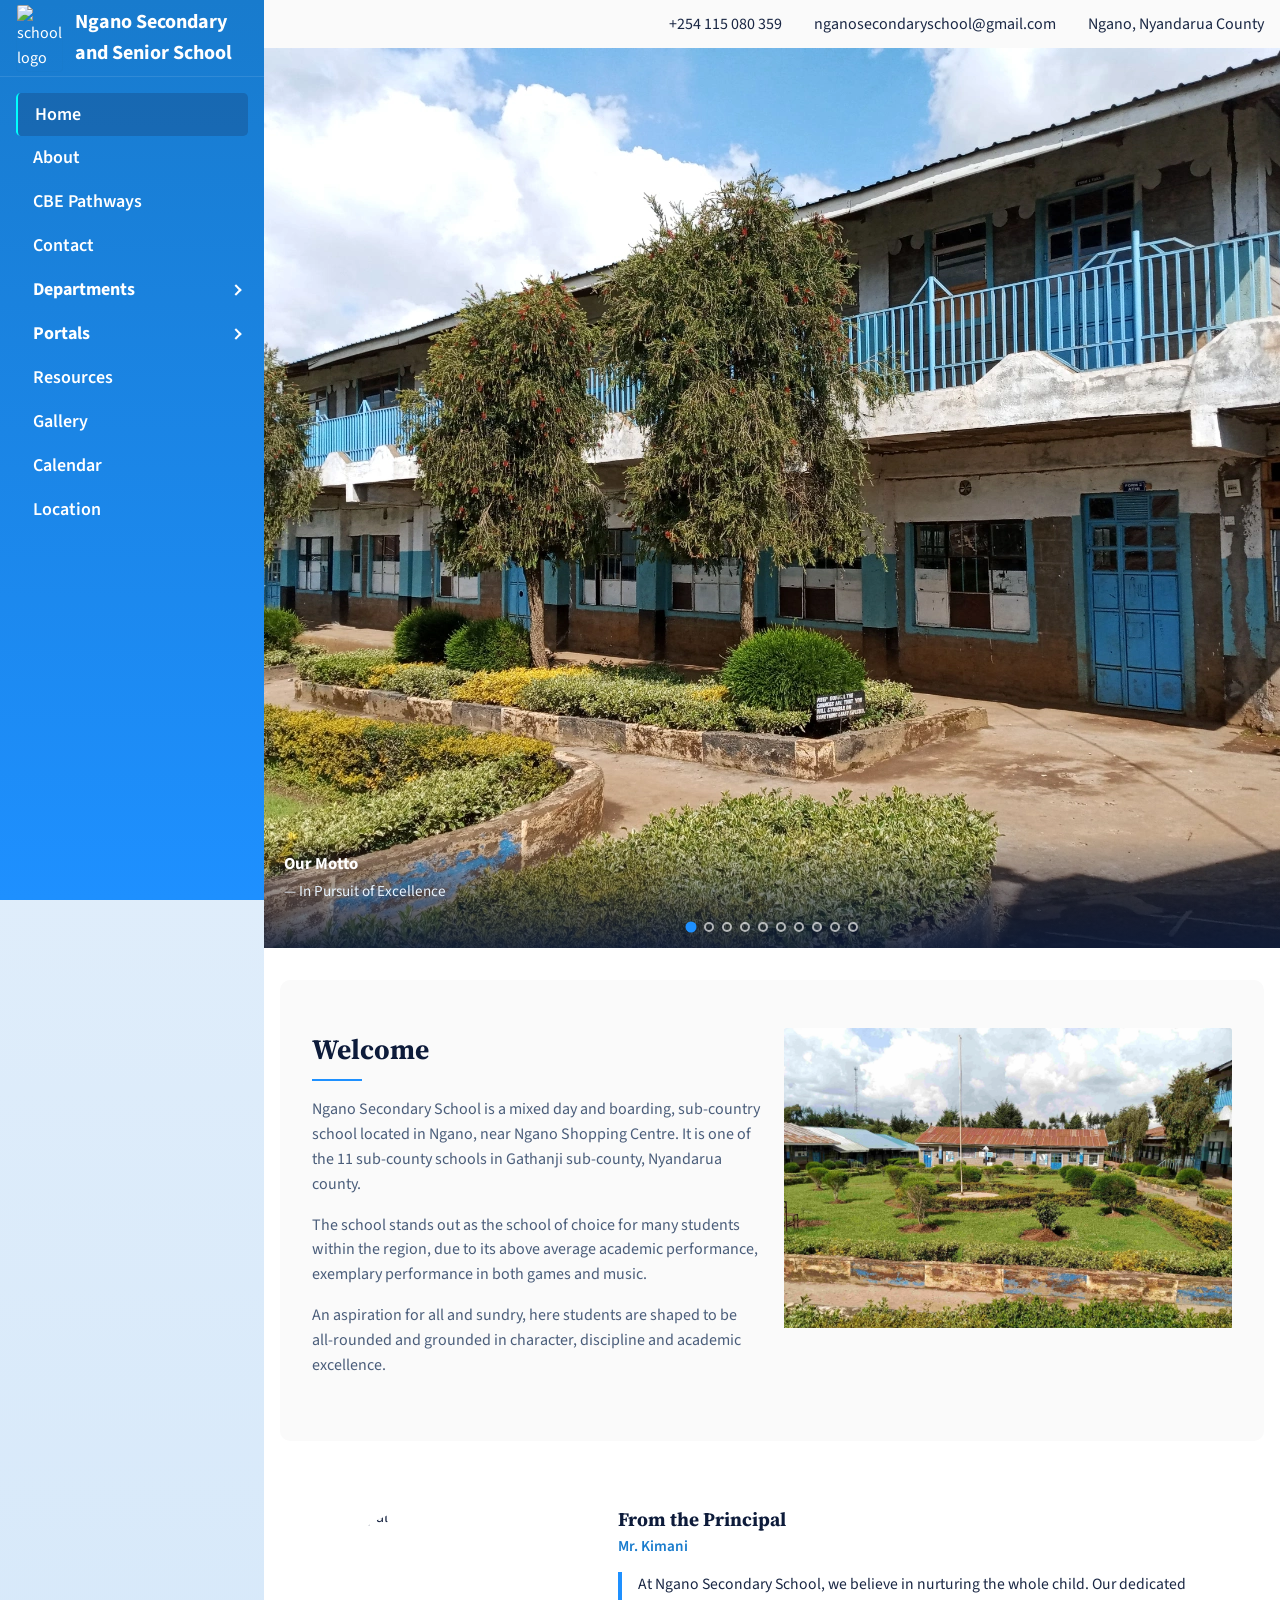
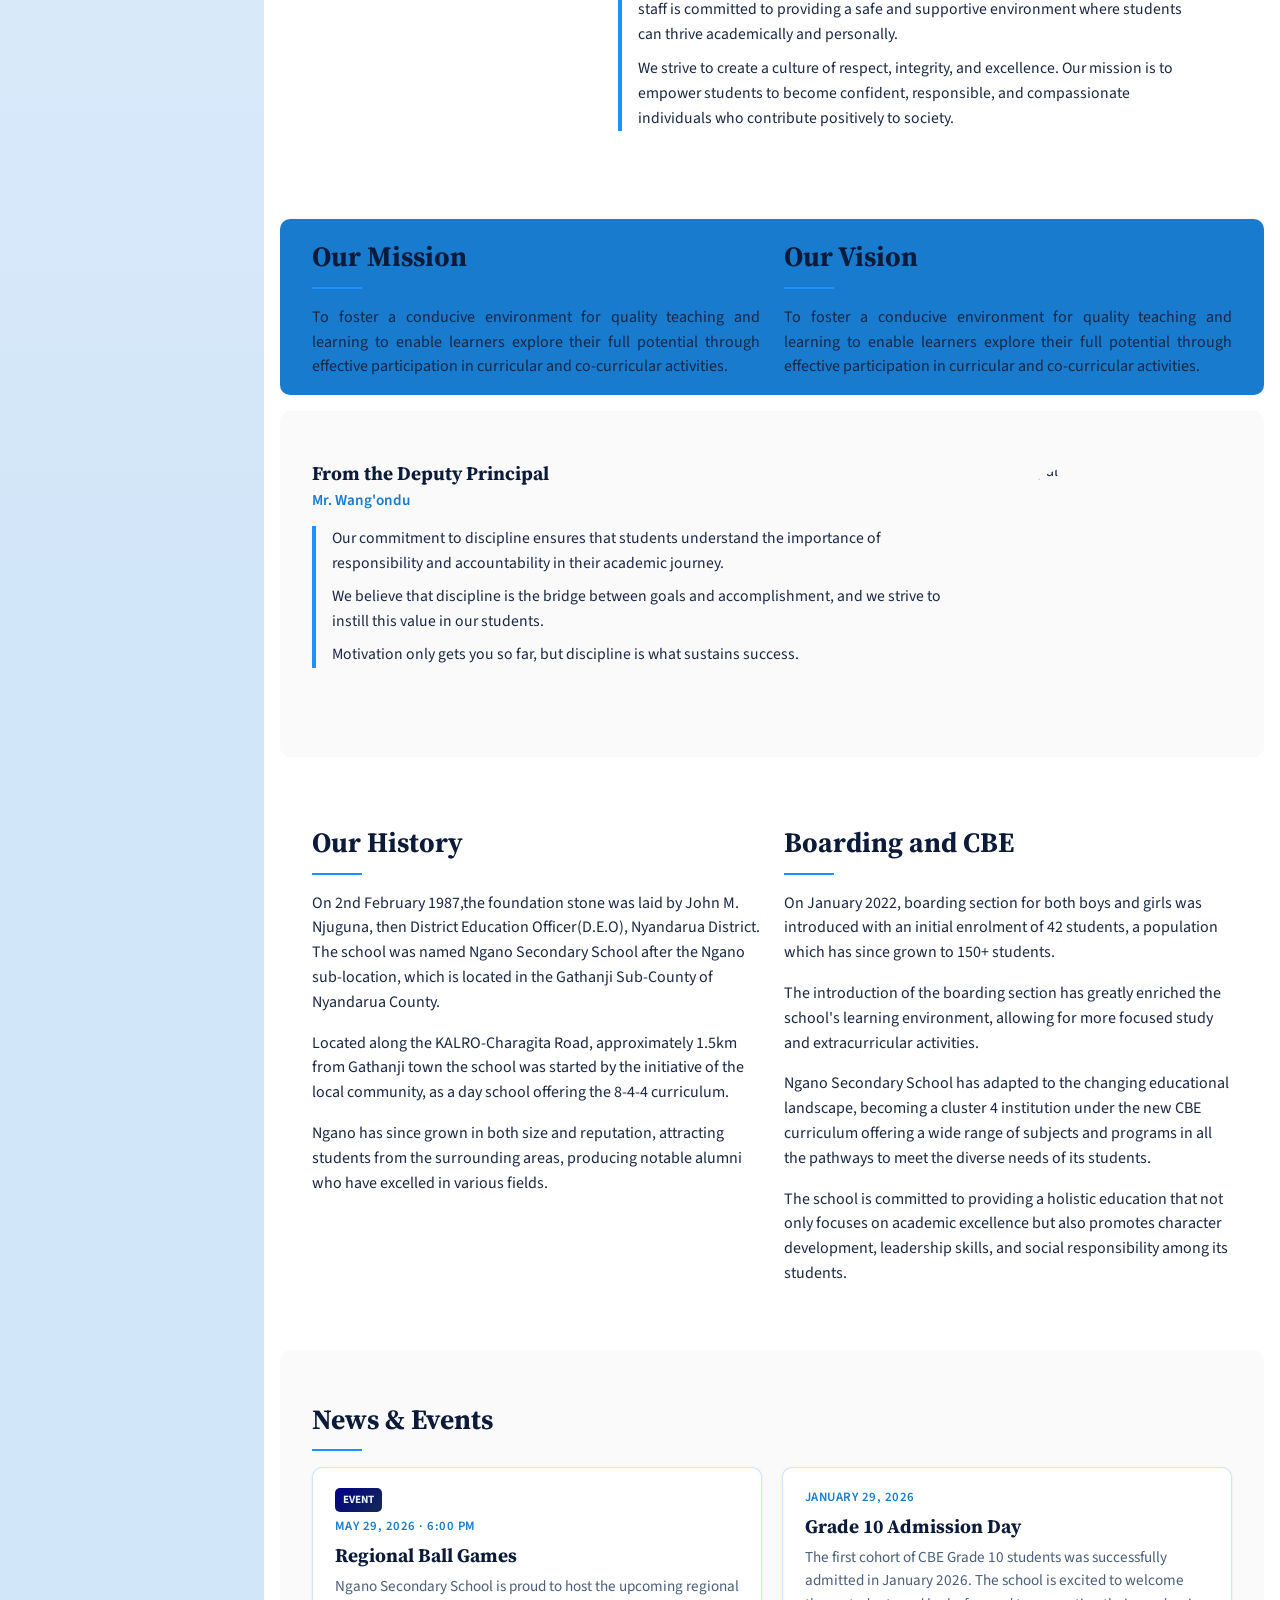
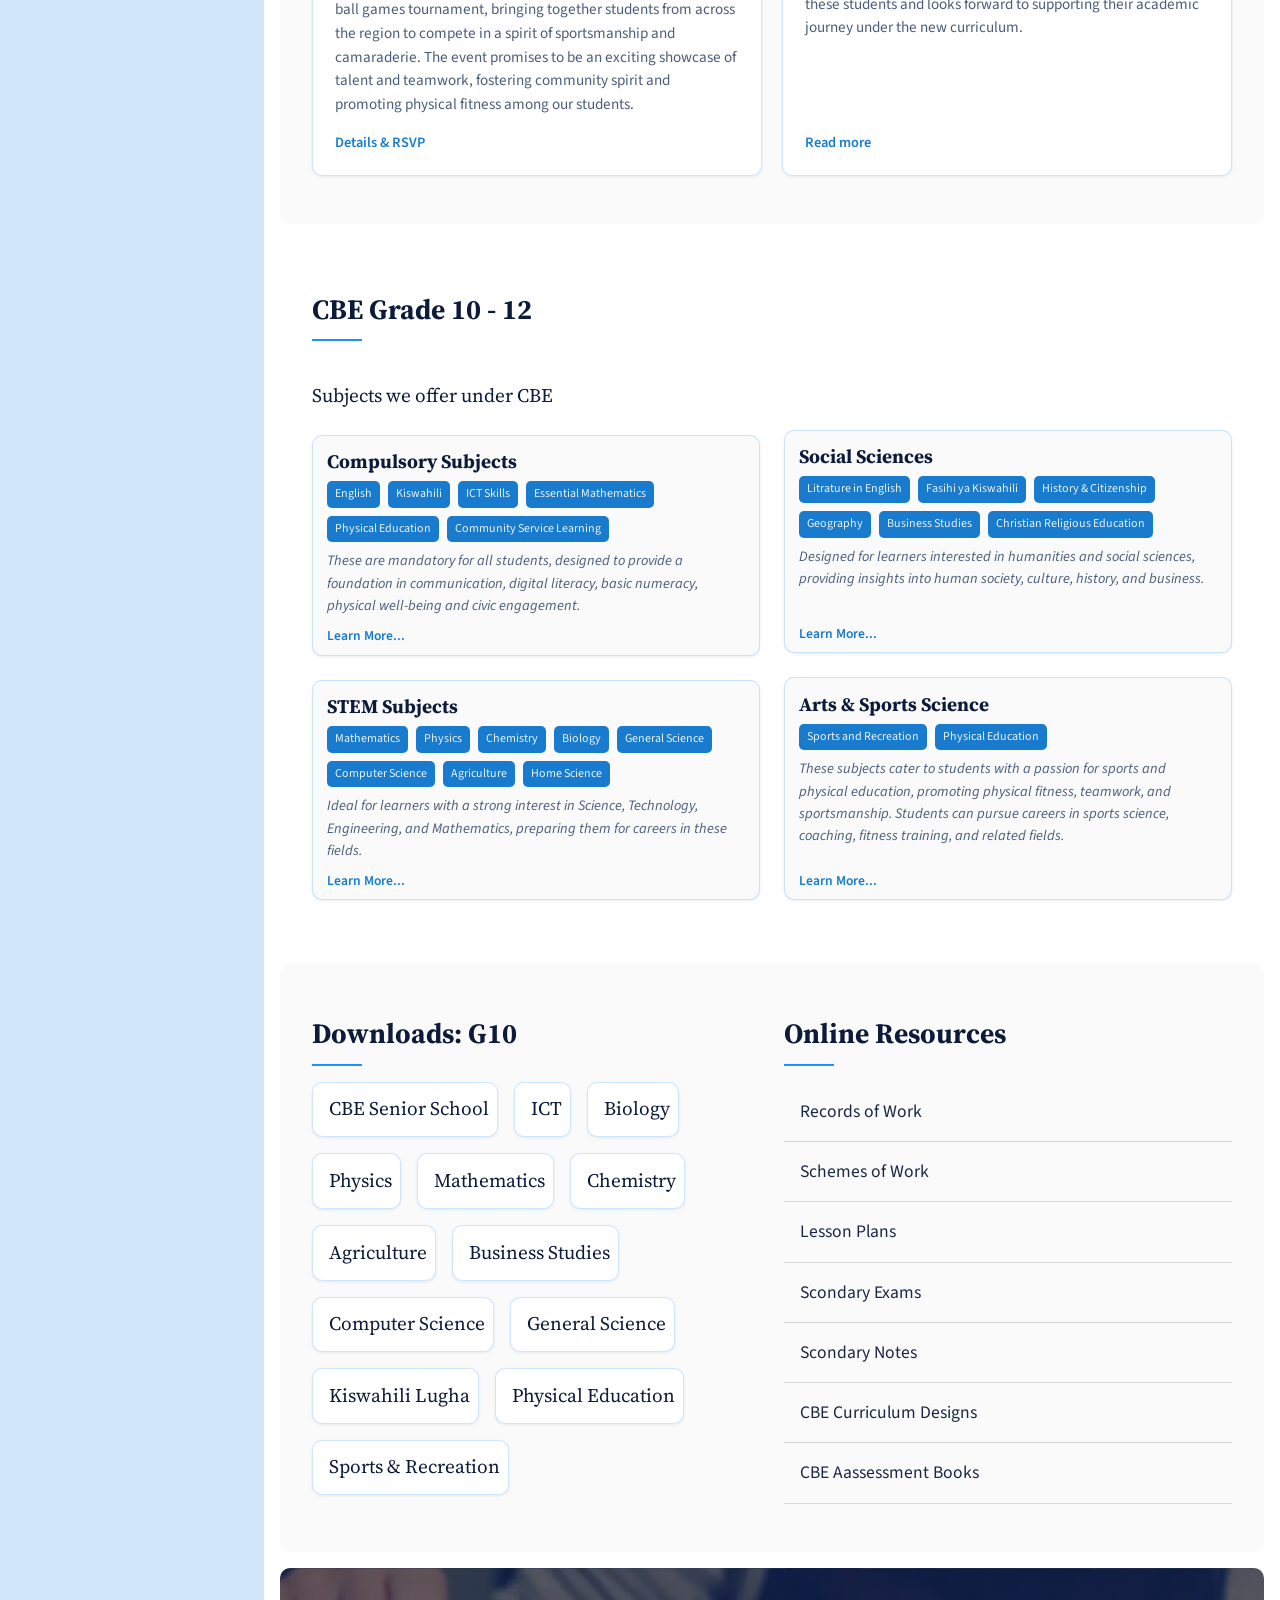
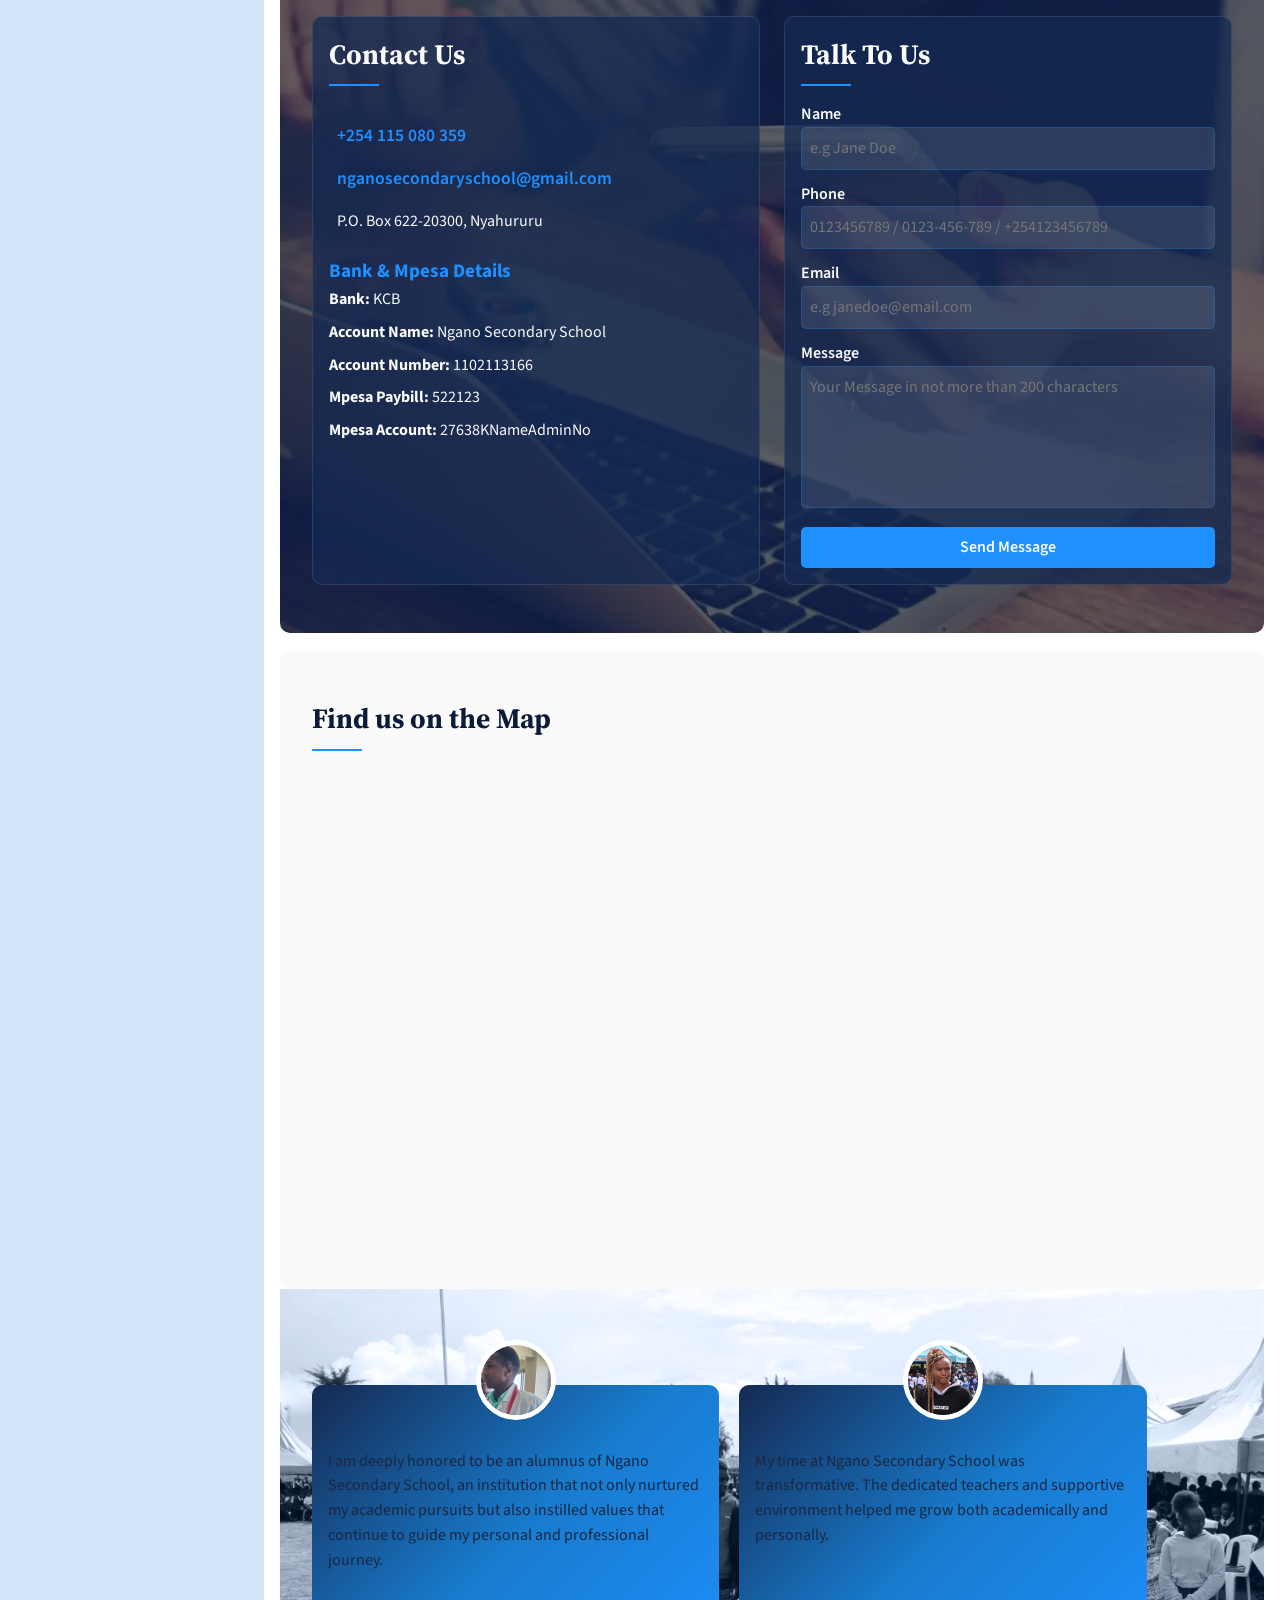
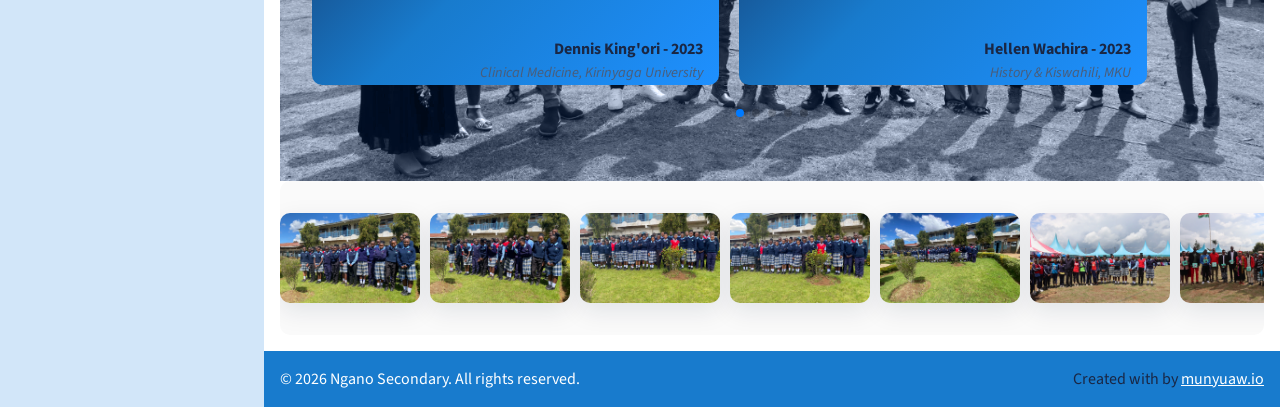
==== commit 6b3cc4fe: "update fee payment details" ====
--- a/index.html
+++ b/index.html
@@ -706,14 +706,14 @@
             <div class="bank-mpesa-details">
               <h3 class="section-title-sm">Bank &amp; Mpesa Details</h3>
               <p>
-                <span> <strong>Bank:</strong> Equity Bank </span>
+                <span> <strong>Bank:</strong> KCB </span>
                 <span>
                   <strong>Account Name:</strong> Ngano Secondary School
                 </span>
-                <span> <strong>Account Number:</strong> 1234567890 </span>
-                <span> <strong>Mpesa Paybill:</strong> 123456 </span>
+                <span> <strong>Account Number:</strong> 1102113166 </span>
+                <span> <strong>Mpesa Paybill:</strong> 522123 </span>
                 <span>
-                  <strong>Mpesa Account:</strong> Ngano Secondary School
+                  <strong>Mpesa Account:</strong> 27638KNameAdminNo
                 </span>
               </p>
             </div>
